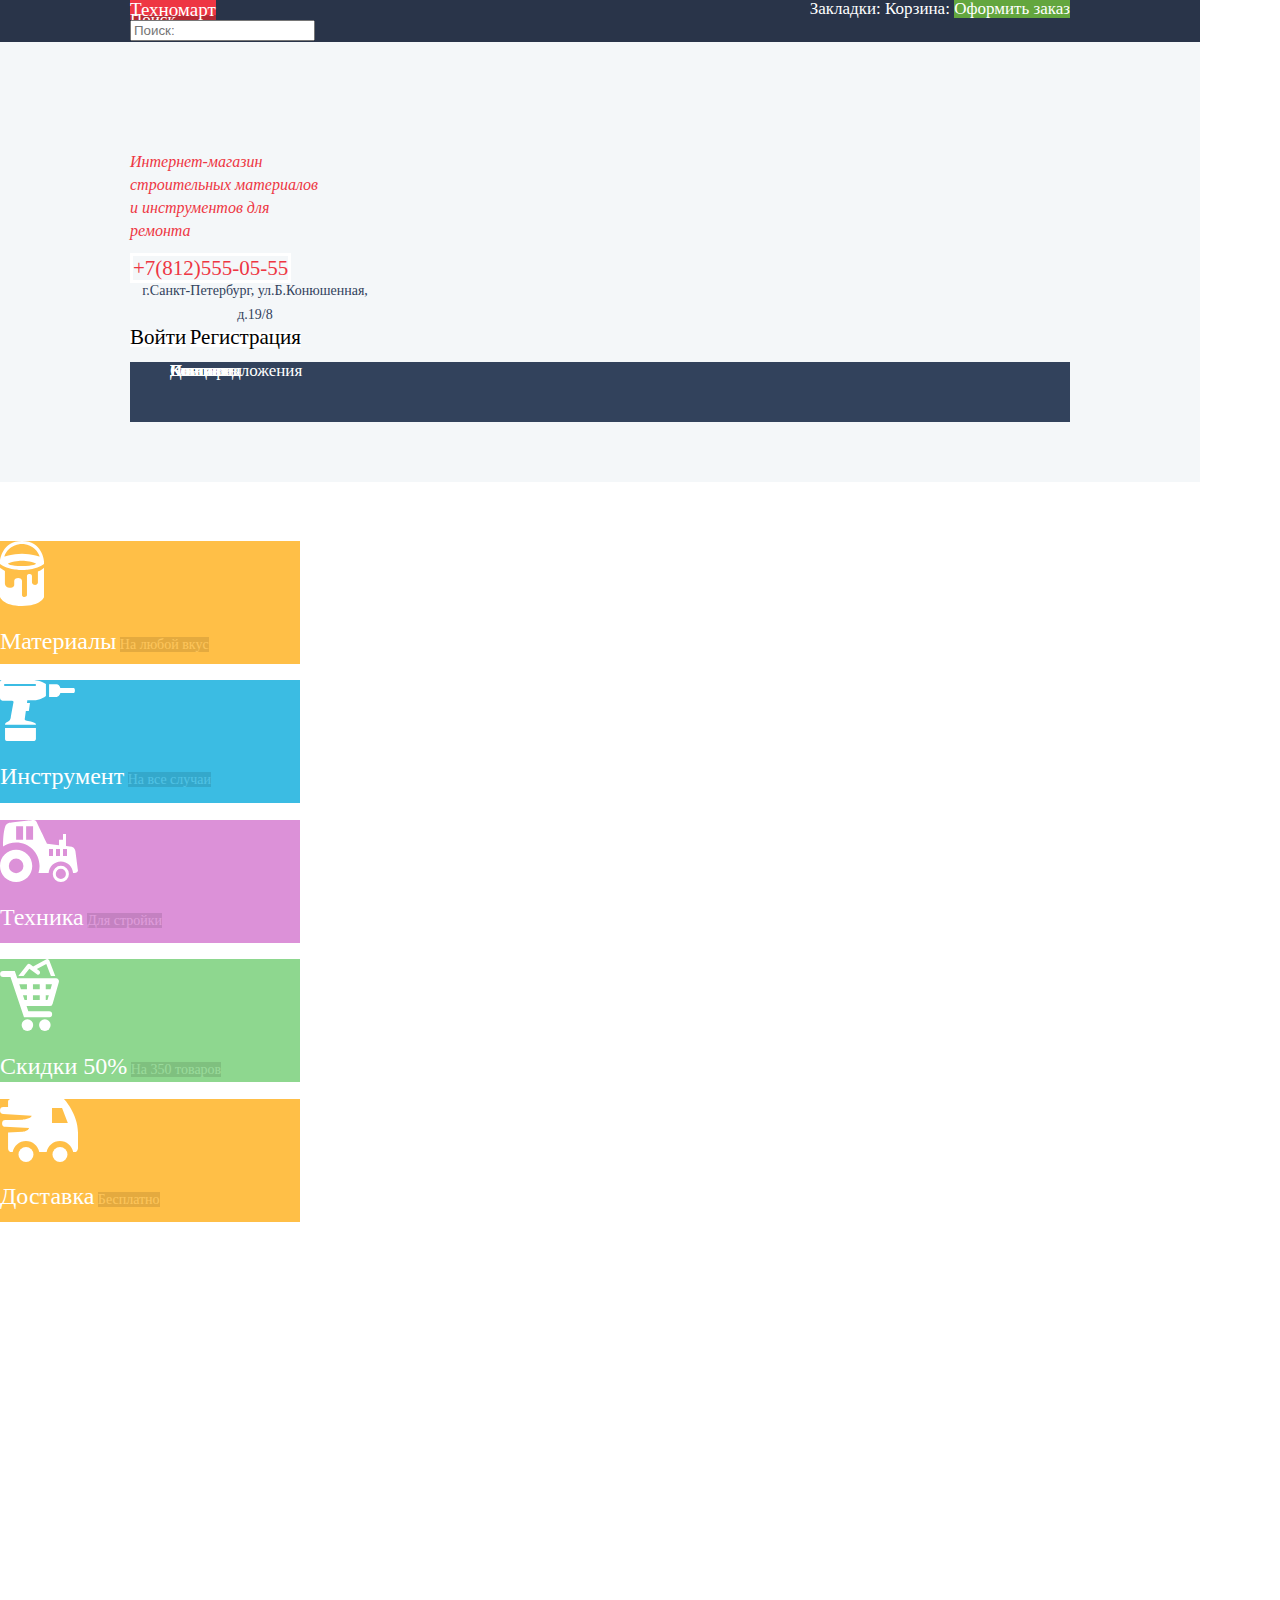
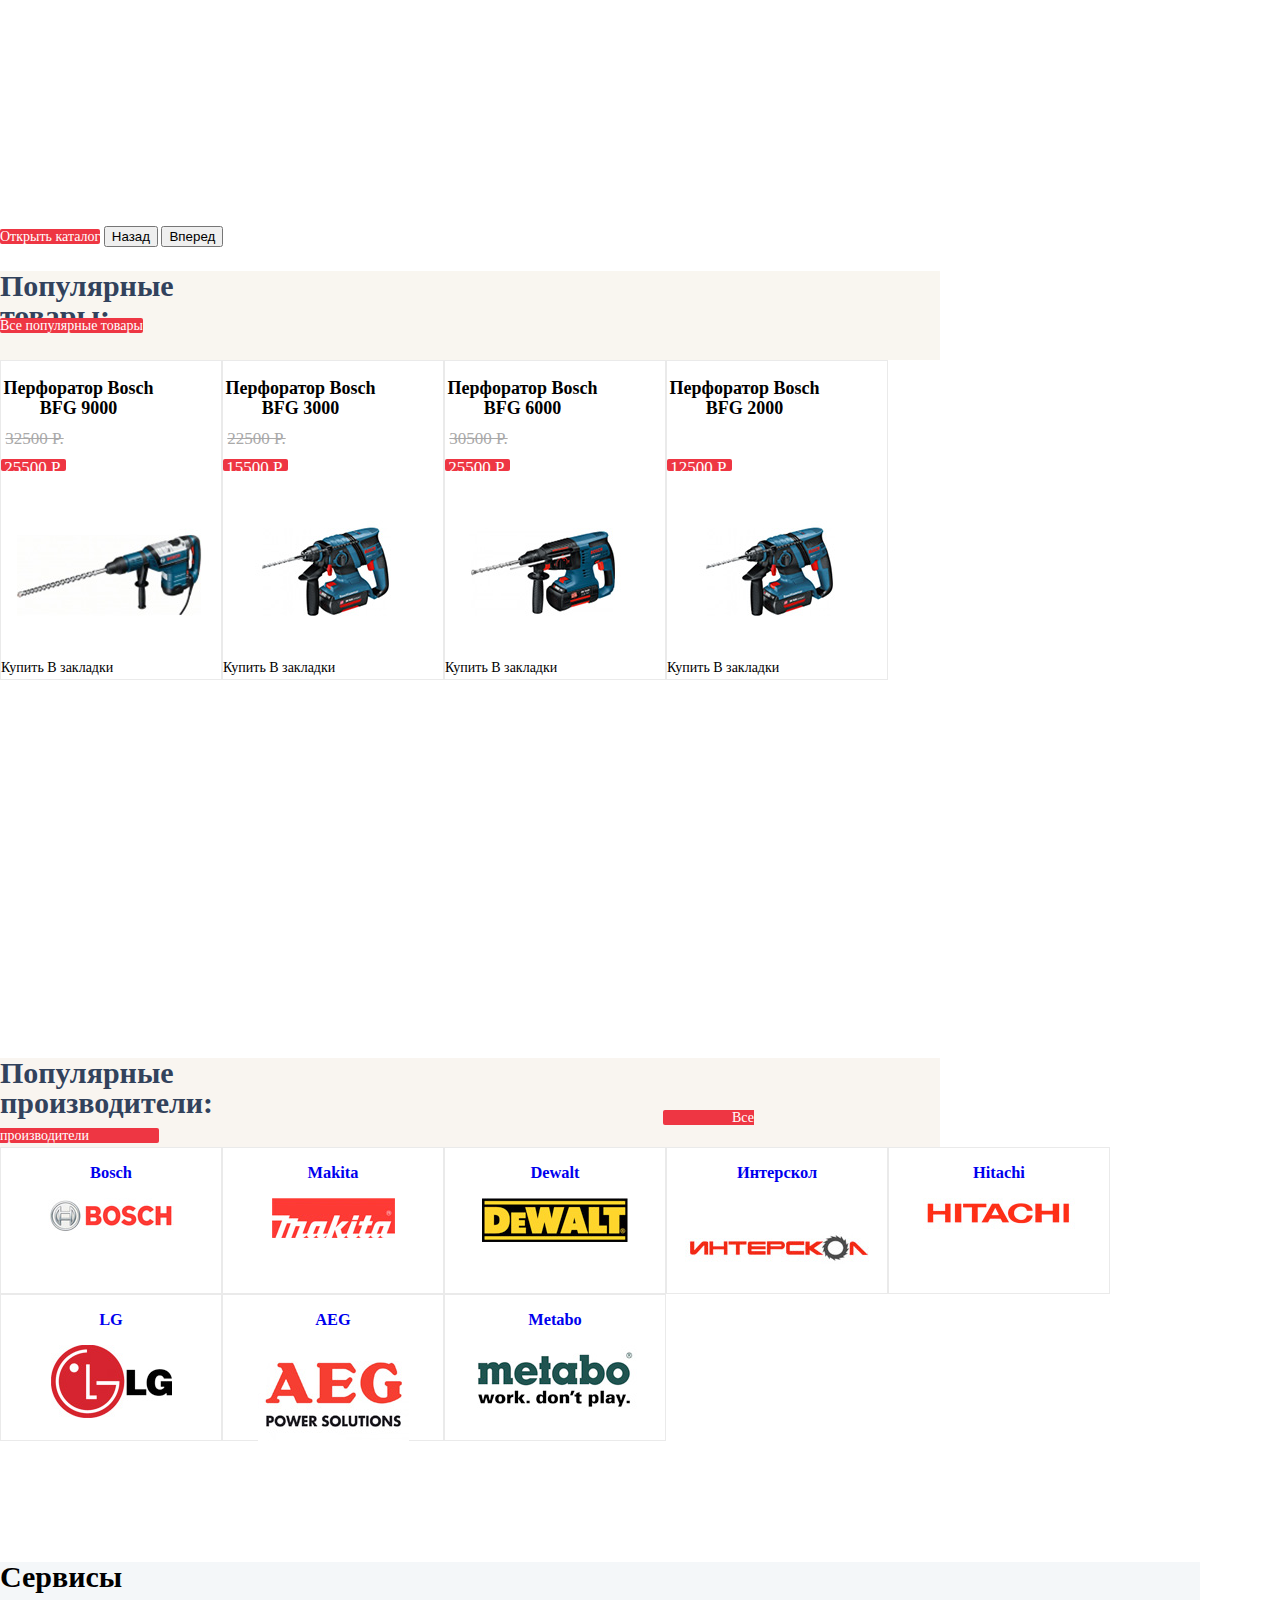
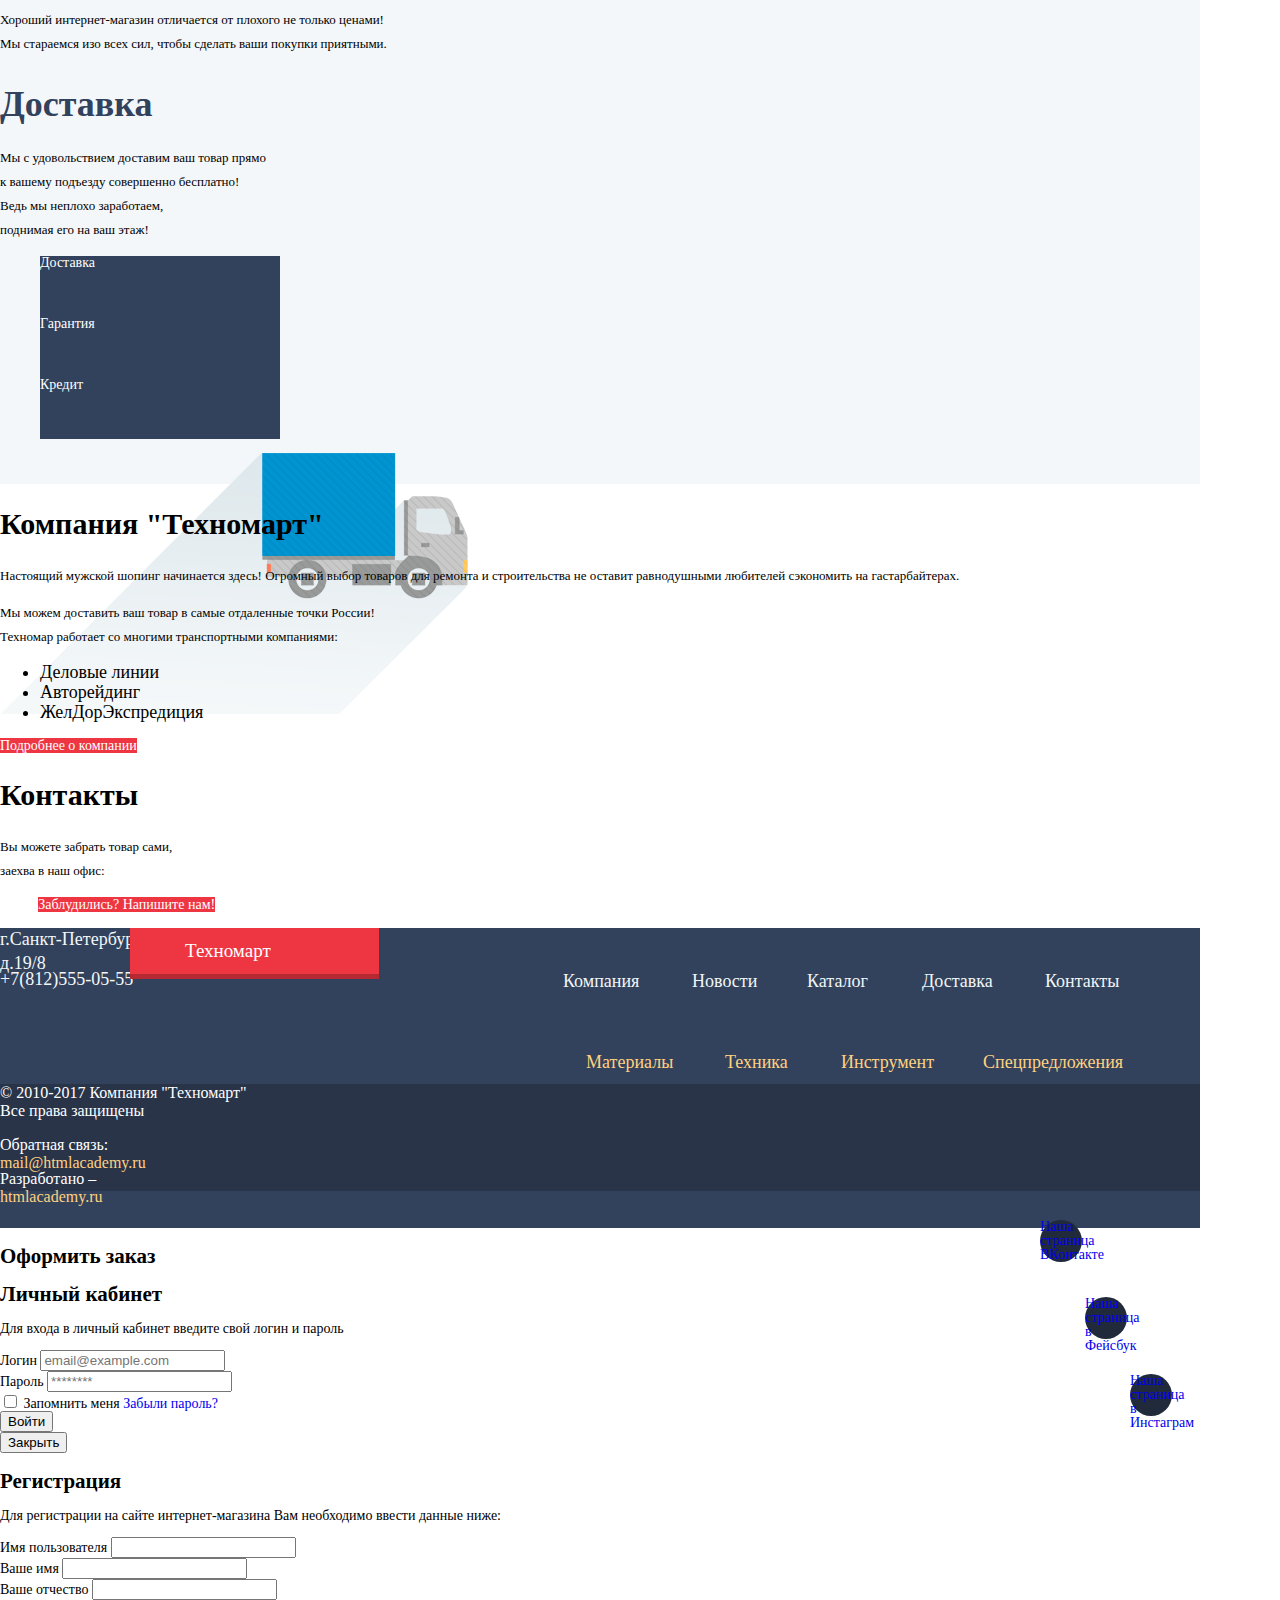
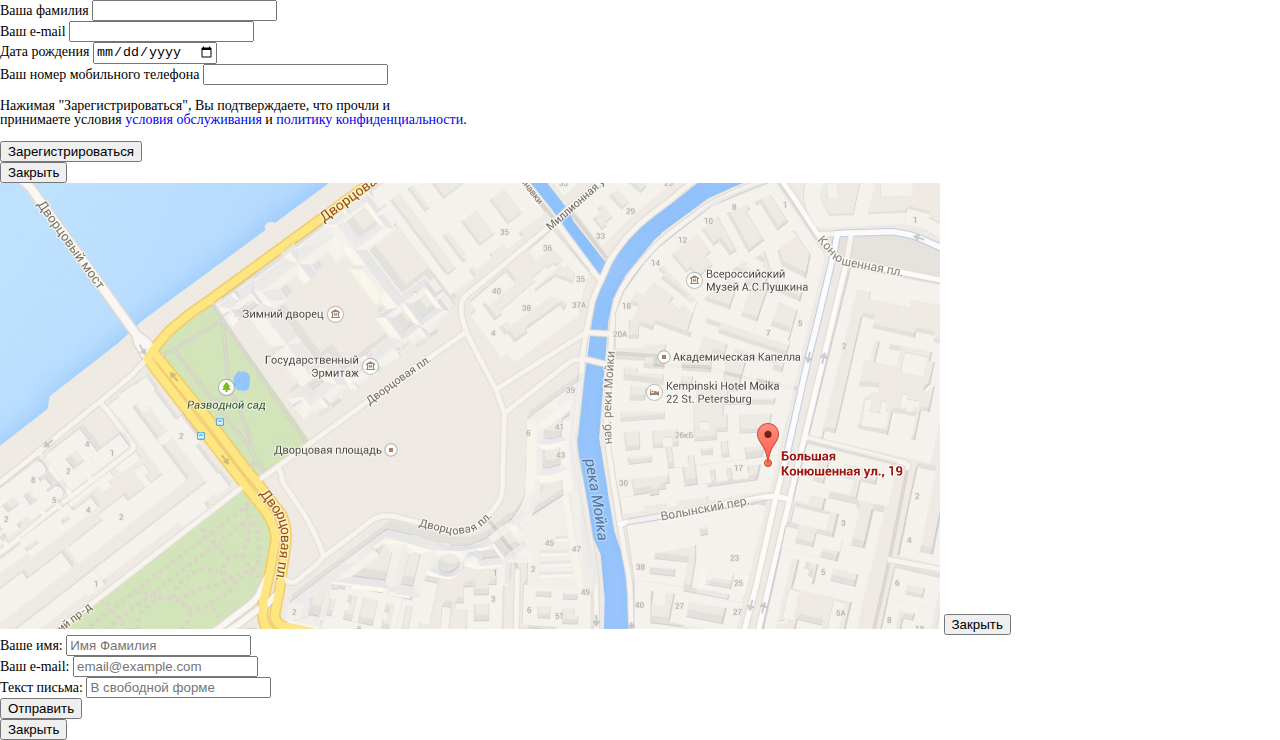
==== index.html @ 6209c3cf "CSS" ====
<!DOCTYPE html>
<html lang="ru">
    <head>
        <meta charset="utf-8">
        <meta name="keywords" content="строительство, ремонт, строительные материалы, инструменты для ремонта, техника для строительства">
        <meta name="description" content="Интернет-магазин строительных материалов и инструментов для ремонта">
        <title>Интернет-магазин строительных материалов и инструментов для ремонта "Техномарт"</title>
        <link href="https://fonts.googleapis.com/css?family=Cuprum:400,700|PT+Sans:400,700&display=swap&subset=cyrillic" rel="stylesheet">
        <link rel="stylesheet" href="css/normalize.css">
        <link rel="stylesheet" href="css/style.css">
    </head>

    <body>
        <header class="top-background">
            <h1 class='visually-hidden'>
                Главная страница интернет-магазина "Техномарт"
            </h1>
            <div class="top-bar">
                <div class="container">
                    <div>
                        <a href="/" class="logo-back logo">Техномарт</a>
                        <form action="https://echo.htmlacademy.ru" method="post" class="search">
                            <label for="search">
                                Поиск
                            </label>    
                            <input type="search" name="search" id="search" placeholder="Поиск:">
                        </form>
                    </div>
                    <div class="shopping-menu">
                        <a href="bookmarks.html">
                            Закладки:
                        </a>
                        <a href="recycle_bin.html">
                            Корзина:
                        </a>
                        <a href="checkout.html" class="make-order">
                            Оформить заказ
                        </a>
                    </div>
                </div>
            </div>
            <div class="top-menu">
                <div class="container">
                    <div>
                        <p class="full-name">
                            Интернет-магазин <br>
                            строительных материалов <br>
                            и инструментов для ремонта
                        </p>
                        <a href="tel:78125550555" class="phone-back phone">+7(812)555-05-55</a>
                        <address class="adress-header">
                            г.Санкт-Петербург, ул.Б.Конюшенная, д.19/8
                        </address>
                        <a href="entry.html" class="entry-back"><span>Войти</span></a>
                        <a href="registration.html" class="register-back"><span>Регистрация</span></a>
                    </div>
                    <nav class="main-navigation">
                        <ul>
                            <li>
                                <a href="/" class="index-header">Главная</a>
                            </li>
                            <li>
                                <a href="company.html" class="company-header">Компания</a>
                            </li>
                            <li>
                                <a href="catalog.html" class="catalog-header">Каталог</a>
                            </li>
                            <li>
                                <a href="news.html" class="news-header">Новости</a>
                            </li>
                            <li>
                                <a href="special_offers.html" class="special-offers-header">Спецпредложения</a>
                            </li>
                            <li>
                                <a href="delivery.html" class="delivery-header">Доставка</a>
                            </li>
                            <li>
                                <a href="contacts.html" class="contacts-header">Контакты</a>
                            </li>
                        </ul>
                    </nav>
                </div>
            </div>
        </header>

        <main>
            <section>
                <h2 class='visually-hidden'>
                    Меню основной страницы
                </h2>
                <article class="article-size yellow">
                    <h3>
                        <a href="materials.html">
                            <img src="img/icon-1.svg" width="44" height="65" alt="Иконка материалы"> 
                        </a>
                    </h3>
                    <span class="article-basis">Материалы</span>
                    <span class="article-additional">На любой вкус</span>        
                </article>
                <article class="article-size blue">
                    <h3>
                        <a href="tools.html">
                            <img src="img/icon-2.svg" width="75" height="61" alt="Иконка Инструменты">    
                        </a>
                    </h3>
                    <span class="article-basis">Инструмент</span>
                    <span class="article-additional">На все случаи</span>
                </article>
                <article class="article-size pink">
                    <h3>
                        <a href="equipment.html">
                            <img src="img/icon-3.svg" width="78" height="62" alt="Иконка Техника">
                        </a>
                    </h3>
                    <span class="article-basis">Техника</span>
                    <span class="article-additional">Для стройки</span>
                </article>
                <article class="article-size green">
                    <h3>
                        <a href="discounts.html">
                            <img src="img/icon-4.svg" width="59" height="72" alt="Иконка Скидки"> 
                        </a>
                    </h3>
                    <span class="article-basis">Скидки 50%</span>
                    <span class="article-additional">На 350 товаров</span>
                </article> 
                <article class="article-size yellow">
                    <h3>
                        <a href="delivery.html">
                            <img src="img/icon-5.svg" width="78" height="63" alt="Иконка Доставка">
                        </a>
                    </h3>
                    <span class="article-basis">Доставка</span>
                    <span class="article-additional">Бесплатно</span>
                </article>
                <article class="wrapper">
                    <div class="wrapper-drill">
                        <!-- <h3>
                            <a href="catalog.html">
                                <img src="img/slider-image.jpg" width="620" height="266" alt="Изображение дрели">
                            </a>
                        </h3> -->
                        <h3>Дрели</h3>
                        <span>Соседям на радость!</span>
                    </div>
                    <div class="wrapper-puncher">
                        <!-- <h3>
                            <a href="catalog.html">
                                <img src="img/slide-image.jpg" width="620" height="266" alt="Изображение перфоратора">
                            </a>
                        </h3> -->
                        <h3>Перфораторы</h3>
                        <span>Настоящие мужские игрушки</span>
                    </div>
                    <a href="catalog.html" class="open-catalog"><span>Открыть каталог</span></a>
                    <button type="button">Назад</button>
                    <button type="button">Вперед</button>
                </article>   
            </section>

            <section class="popular-goods">
                <div class="popupal-goods-menu">
                    <h2>
                        Популярные товары:
                    </h2>
                    <a href="popular_goods.html" class="popular-button"><span>Все популярные товары</span></a>
                </div>
                <div>
                    <article class="items">
                        <h3>
                            <a href="catalog-items.html">
                                <span>Перфоратор Bosch</span>
                                <span>BFG 9000</span>
                            </a>
                        </h3>
                        <p class="price-old">
                            32500 Р.
                        </p>
                        <p class="price-new-button price-new">
                            25500 P.
                        </p>
                        <div>
                            <img src="img/item-4.jpg" width="218" height="170" alt="Перфоратор Bosch BFG 9000">
                            <a href="buy.html">Купить</a>
                            <a href="#">В закладки</a>
                        </div>
                    </article>
                    <article class="items">
                        <h3>
                            <a href="catalog-items.html">
                                <span>Перфоратор Bosch</span>
                                <span>BFG 3000</span>
                            </a>
                        </h3>
                        <p class="price-old">
                            22500 Р.
                        </p>
                        <p class="price-new-button price-new">
                            15500 Р.
                        </p>
                        <div>
                            <img src="img/item-1.jpg" width="218" height="170" alt="Перфоратор Bosch BFG 3000">
                            <a href="buy.html">Купить</a>
                            <a href="#">В закладки</a>
                        </div>
                    </article>
                    <article class="items">
                        <h3>
                            <a href="catalog-items.html">
                                <span>Перфоратор Bosch</span>
                                <span>BFG 6000</span>
                            </a>
                        </h3>
                        <p class="price-old">
                            30500 Р.
                        </p>
                        <p class="price-new-button price-new">
                            25500 P.
                        </p>
                        <div>
                            <img src="img/item-2.jpg" width="218" height="170" alt="Перфоратор Bosch BFG 6000">
                            <a href="buy.html">Купить</a>
                            <a href="#">В закладки</a>
                        </div>
                    </article>
                    <article class="items">
                        <h3>
                            <a href="catalog-items.html">
                                <span>Перфоратор Bosch</span>
                                <span>BFG 2000</span>
                            </a>
                        </h3>
                        <p class="price-old">
                            <!-- Старая цена -->
                        </p>
                        <p class="price-new-button price-new">
                            12500 Р.
                        </p>
                        <div>
                            <img src="img/item-3.jpg" width="218" height="170" alt="Перфоратор Bosch BFG 2000">
                            <a href="buy.html">Купить</a>
                            <a href="#">В закладки</a>
                        </div>
                    </article>       
                </div>
            </section>

            <section>
                <div class="popular-suppliers">
                    <h2>
                        Популярные производители:
                    </h2>
                    <a href="suppliers.html"><span>Все производители</span></a>
                </div>
                <div>
                    <article class='brand-background'>
                        <a href="#">
                            <h3>Bosch</h3>
                            <img class='center' src="img/bosch.jpg" width="126" height="37" alt="Логотип Bosch">
                        </a>
                    </article>
                    <article class='brand-background'>
                        <a href="#">
                            <h3>Makita</h3>
                            <img class='center' src="img/makita.jpg" width="123" height="40" alt="Логотип Makita">
                        </a>
                    </article>
                    <article class='brand-background'>
                        <a href="#">
                            <h3>Dewalt</h3>
                            <img class='center' src="img/de-walt.jpg" width="146" height="44" alt="Логотип Dewalt">
                        </a>
                    </article>
                    <article class='brand-background'>
                        <a href="#">
                            <h3>Интерскол</h3>
                            <img class='center' src="img/invalid-name.jpg" width="200" height="88" alt="Логотип Интерскол">
                        </a>
                    </article>
                    <article class='brand-background'>
                        <a href="#">
                            <h3>Hitachi</h3>
                            <img class='center' src="img/hitachi.jpg" width="169" height="31" alt="Логотип Hitachi">
                        </a>
                    </article>
                    <article class='brand-background'>
                        <a href="#">
                            <h3>LG</h3>
                            <img class='center' src="img/lg.jpg" width="121" height="73" alt="Логотип LG">
                        </a>
                    </article>
                    <article class='brand-background'>
                        <a href="#">
                            <h3>AEG</h3>
                            <img class='center' src="img/aeg.jpg" width="151" height="96" alt="Логотип AEG">
                        </a>    
                    </article>
                    <article class='brand-background'>
                        <a href="#">
                            <h3>Metabo</h3>
                            <img class='center' src="img/metabo.jpg" width="204" height="69" alt="Логотип Metabo">
                        </a>
                    </article>
                </div>
            </section>

            <section class="section-back">
                <div>
                    <h2 class="service">
                        Сервисы
                    </h2>
                    <p>
                        Хороший интернет-магазин отличается от плохого не только ценами! <br>
                        Мы стараемся изо всех сил, чтобы сделать ваши покупки приятными.
                    </p>    
                </div>
                <div>
                    <h2 class="delivery">
                        Доставка
                    </h2>
                    <p>
                        Мы с удовольствием доставим ваш товар прямо <br>
                        к вашему подъезду совершенно бесплатно! <br>
                        Ведь мы неплохо заработаем, <br>
                        поднимая его на ваш этаж!
                    </p>
                    <ul>
                        <li>
                            <a href="delivery.html">
                                Доставка
                            </a>
                        </li>
                        <li>
                            <a href="guarante.html">
                                Гарантия
                            </a>
                        </li>
                        <li>
                            <a href="credit.html">
                                Кредит
                            </a>
                        </li>
                    </ul>
                    <img src="img/delivery.png" width="468" height="261" alt="Изображение автомобиля для доставки">
                </div>
            </section>

            <section class="about-company">
                <div>
                    <h2>
                        Компания "Техномарт"
                    </h2>
                    <p>
                        Настоящий мужской шопинг начинается здесь! Огромный выбор товаров для ремонта и строительства не оставит равнодушными любителей сэкономить на гастарбайтерах. 
                    </p>
                    <p>
                        Мы можем доставить ваш товар в самые отдаленные точки России! <br>
                        Техномар работает со многими транспортными компаниями:
                    </p>
                    <ul>
                        <li>
                            Деловые линии
                        </li>
                        <li>
                            Авторейдинг
                        </li>
                        <li>
                            ЖелДорЭкспредиция
                        </li>
                    </ul>
                    <!-- Нужно ли для списка выше делать ссылки на транспортные компании? -->
                    <a href="company.html" class="company-button button-company-width">Подробнее о компании</a>
                </div>
                <div>
                    <h2>
                        Контакты
                    </h2>
                    <p>
                        Вы можете забрать товар сами, <br>
                        заехва в наш офис:
                    </p>
                    <a href="map.html">Карта</a>
                    <a href="ask_us.html" class="company-button button-ask-width">Заблудились? Напишите нам!</a>
                </div>
            </section>
        </main>

        <footer>
            <div>
                <div>
                    <a href="/" class="logo-footer logo">Техномарт</a>
                    <nav class="footer-navigation">
                        <ul>
                            <li>
                                <a href="company.html" class="company-footer">Компания</a>
                            </li>
                            <li>
                                <a href="news.html" class="news-footer">Новости</a>
                            </li>
                            <li>
                                <a href="catalog.html" class="catalog-footer">Каталог</a>
                            </li>
                            <li>
                                <a href="delivery.html" class="delivery-footer">Доставка</a>
                            </li>
                            <li>
                                <a href="contacts.html" class="contacts-footer">Контакты</a>
                            </li>
                        </ul>
                    </nav>
                </div>
                <div>
                    <address class="info">
                        г.Санкт-Петербург, ул.Б.Конюшенная, д.19/8
                    </address>
                    <a href="tel:78125550555" class="info">+7(812)555-05-55</a>
                    <nav class="additional-navigation">
                        <ul>
                            <li>
                                <a href="materials.html" class="material-footer">Материалы</a>
                            </li>
                            <li>
                                <a href="equipment.html" class="equipment-footer">Техника</a>
                            </li>
                            <li>
                                <a href="tools.html" class="tools-footer">Инструмент</a>
                            </li>
                            <li>
                                <a href="special_offers.html" class="special-offers-footer">Спецпредложения</a>
                            </li>
                        </ul>
                    </nav>
                </div>
            </div>
            <div class="footer-contacts-back">
                <p>
                    &#169; 2010-2017 Компания "Техномарт" <br>
                    Все права защищены
                </p>
                <ul>
                    <li class="vk">
                        <a href="#">
                            <span>
                                Наша страница ВКонтакте
                            </span>
                            <img src="img/vk-icon.svg" width="26" height="16" alt="Страница ВКонтакте">
                        </a>
                    </li>
                    <li class="facebook">
                        <a href="#">
                            <span>
                                Наша страница в Фейсбук
                            </span>
                            <img src="img/fb-icon.svg" width="12" height="22" alt="Страница в Фейсбук">
                        </a>
                    </li>
                    <li class="instagram">
                        <a href="#">
                            <span>
                                Наша страница в Инстаграм
                            </span>
                            <img src="img/insta-icon.svg" width="21" height="21" alt="Страница в Инстаграм">
                        </a>
                    </li>
                </ul>
                <p>
                    Обратная связь: <br>
                    <a href="mailto:mail@htmlacademy.ru" class="mail">mail@htmlacademy.ru</a>
                </p>
                <p>
                    Разработано &#8211; <br>
                    <a href="https://htmlacademy.ru/intensive/htmlcss" class="website">htmlacademy.ru</a> 
                </p>
            </div>
        </footer>

        <div>
            <h2>
                Оформить заказ
            </h2>
            <form action="https://echo.htmlacademy.ru" method="post">

            </form>
        </div>
        <!-- Окно для "Оформить заказ" -->

        <div>
            <h2>
                Личный кабинет    
            </h2>
            <p>
                Для входа в личный кабинет введите свой логин и пароль    
            </p>
            <form action="https://echo.htmlacademy.ru" method="post">
                <div>
                    <label for="user-login">
                        Логин
                    </label>
                    <input type="text" name="login" id="user-login" placeholder="email@example.com">
                </div>
                <div>
                    <label for="user-password">
                        Пароль
                    </label>
                    <input type="password" name="password" id="user-password" placeholder="********">
                </div>
                <div>
                    <label>
                        <input type="checkbox" name="remember">
                        Запомнить меня
                    </label>
                    <a href="#">
                        Забыли пароль?
                    </a>
                </div>
                <button type="submit">
                    Войти
                </button>
            </form>
            <button type="button">
                Закрыть
            </button>
        </div>
        <!-- Окно для "Войти" -->
        
        <div>
            <h2>
                Регистрация
            </h2>
            <p>
                Для регистрации на сайте интернет-магазина Вам необходимо ввести данные ниже:
            </p>
            <form action="https://echo.htmlacademy.ru" method="post">
                <div>
                    <label for="login">
                        Имя пользователя
                    </label>
                    <input type="text" name="login" id="login" required>
                </div>
                <div>
                    <label for="user-name">
                        Ваше имя
                    </label>
                    <input type="text" name="name" id="user-name" required>
                </div>
                <div>
                    <label for="user-patronymic">
                        Ваше отчество
                    </label>
                    <input type="text" name="patronymic" id="user-patronymic" required>
                </div>    
                <div>
                    <label for="user-surname">
                        Ваша фамилия
                    </label>
                    <input type="text" name="surname" id="user-surname" required>
                </div>
                <div>
                    <label for="user-email">
                        Ваш e-mail
                    </label>
                    <input type="email" name="email" id="user-email" required>
                </div>
                <div>
                    <label for="user-date">
                        Дата рождения
                    </label>
                    <input type="date" name="date" id="user-date">
                </div>
                <div>
                    <label for="user-tel">
                        Ваш номер мобильного телефона
                    </label>
                    <input type="tel" name="tel" id="user-tel">
                </div>
                <p>
                    Нажимая "Зарегистрироваться", Вы подтверждаете, что прочли и <br>
                    принимаете условия <a href="#">условия обслуживания</a> и <a href="#">политику конфиденциальности</a>.
                </p>
                <button type="submit">
                    Зарегистрироваться
                </button>
            </form>
            <button type="button">
                Закрыть
            </button>
        </div>
        <!-- Окно для "Регистрация" -->

        <div>
            <h2 class="visually-hidden">
                Заблудились?
            </h2>
            <div>
                <img src="img/map.jpg" width="940" height="446" alt="Офис компании по адресу г.Санкт-Петербург, ул.Б.Конюшенная, д.19/8">        
                <button type="button">
                    Закрыть
                </button>
            </div>
            <div>
                <form action="https://echo.htmlacademy.ru" method="post">
                    <div>
                        <label for="name">
                        Ваше имя:
                        </label>
                        <input type="text" name="name" id="name" placeholder="Имя Фамилия">
                    </div>
                    <div>
                        <label for="mail">
                        Ваш e-mail:
                        </label>
                        <input type="text" name="mail" id="mail" placeholder="email@example.com">
                    </div>
                    <div>
                        <label for="text">
                        Текст письма:
                        </label>
                        <input type="text" name="text" id="text" placeholder="В свободной форме">
                    </div>
                    <button type="submit">
                        Отправить
                    </button>    
                </form>
                <button type="button">Закрыть</button>
            </div>    
        </div>
        <!-- Окно, которое открывается после перехода по "Заблудились? Напишите нам!"  -->
    </body>
</html>
---- css/style.css ----
body {
    margin: 0;
    padding: 0;

    font-family: 'Cuprum', 'PT Sans' sans-serif;
    font-size: 14px;
    line-height: 1;
    font-weight: normal;
    color: #000000;

    background-color: #ffffff;
    width: 100%;
}

.visually-hidden {
    position: absolute;
    width: 1px;
    height: 1px;
    margin: -1px;
    border: 0;
    padding: 0;
    clip: rect(0 0 0 0);
    overflow: hidden;
}

.container {
    width: 940px;
    margin: 0 auto;
}

.top-bar {
    display: flex;
    flex-direction: column;
    min-height: 42px;
    margin-bottom: 46px;
    background-color: #293449;
}

.top-bar .container {
    display: flex;
    text-align: center;
    justify-content: space-between;
}

.top-menu {
    min-height: 278px;
    padding-top: 46px;
    padding-bottom: 60px; 
    background-color: #f4f7f9;
}

a {
    text-decoration: none;
}

.top-background {
    width: 1200px;
    min-height: 320px;
    margin-bottom: 59px;
    background-color: #f4f7f9; 
}

.logo-back {
    width: 220px;
    min-height: 47px;
    background-color: #ee3643;
    box-shadow: inset 0px -5px 0 0 rgba(0, 0, 0, 0.24);
}

.logo {
    width: 109px;
    min-height: 19px;
    object-fit: contain;
    color: #ffffff;
    font-size: 19px;
    font-weight: normal;
    font-style: normal;
    font-stretch: normal;
}

.search {
    width: 41px;
    min-height: 12px;
    color: #ffffff;
    font-size: 17px;
    font-weight: 400px;
    font-style: normal;
    font-stretch: normal;
    line-height: 1.06px;
    letter-spacing: normal;
    text-align: left;
}

.shopping-menu {
    min-height: 42px;
}

.shopping-menu a {
    font-size: 17px;
    font-weight: 400px;
    font-style: normal;
    font-stretch: normal;
    line-height: 1.06;
    letter-spacing: normal;
    text-align: left;
    color: #ffffff;
}

.shopping-menu .make-order {
    width: 150px;
    min-height: 42px;
    background-color: #63a63e;
    color: #ffffff;
    font-size: 17px;
    font-weight: 400px;
    font-style: normal;
    font-stretch: normal;
    line-height: 1.06;
    letter-spacing: normal;
    text-align: center;
}

.full-name {
    width: 196px;
    min-height: 60px;
    font-size: 16px;
    font-weight: 400px;
    font-style: italic;
    font-stretch: normal;
    line-height: 1.44;
    letter-spacing: normal;
    text-align: left;
    color: #ee3643;
}

.phone-back {
    width: 270px;
    min-height: 45px;
    border: 3px solid #ffffff;
}

.phone {
    width: 144px;
    min-height: 21px;
    font-size: 21px;
    font-weight: 400px;
    font-style: normal;
    font-stretch: normal;
    line-height: 1;
    letter-spacing: normal;
    color: #ee3643;
    text-align: left;
}

.adress-header {
    width: 250px;
    min-height: 13px;
    font-size: 14px;
    font-weight: 400px;
    font-style: normal;
    font-stretch: normal;
    line-height: 1.71;
    letter-spacing: normal;
    text-align: center;
    color: #32425c;
}

.entry-back {
    width: 121px;
    min-height: 45px;
    background-color: #ffffff;
}

.entry-back span {
    width: 46px;
    min-height: 16px;
    font-size: 21px;
    font-weight: 400px;
    font-style: normal;
    font-stretch: normal;
    line-height: 1;
    letter-spacing: normal;
    text-align: left;
    color: #000000;
}

.register-back {
    width: 150px;
    min-height: 45px;
    background-color: #ffffff;
}

.register-back span {
    width: 100px;
    min-height: 20px;
    font-size: 21px;
    font-weight: 400px;
    font-style: normal;
    font-stretch: normal;
    line-height: 1;
    letter-spacing: normal;
    text-align: left;
    color: #000000;
}

.main-navigation {
    width: 940px;
    height: 60px;
    background-color: #32425c;
    box-shadow: inset 0px -5px 0 0 var(--dark);
}

.main-navigation a {
    font-size: 17px;
    font-weight: 400px;
    font-style: normal;
    font-stretch: normal;
    line-height: 1;
    letter-spacing: normal;
    position: absolute;
    text-align: left;
    color: #ffffff;
}

.main-navigation li {
    list-style-type: none;
}

.index-header {
    width: 52px;
    height: 12px;
}

.company-header {
    width: 65px;
    height: 12px;
}

.catalog-header {
    width: 52px;
    height: 12px;
}

.news-header {
    width: 52px;
    height: 12px;
}

.special-offers-header {
    width: 121px;
    height: 15px;
}

.delivery-header {
    width: 60px;
    height: 15px;
}

.contacts-header {
    width: 61px;
    height: 12px; 
}

.article-size {
    width: 300px;
    height: 123px;
}

.article-size a:link {
    color: #ffffff;
}

.yellow {
    background-color: #ffbf47;    
}

.blue {
    background-color: #3bbce3;
}

.pink {
    background-color: #dc91d8;
}

.green {
    background-color: #8ed78f;
}

.article-basis {
    font-size: 24px;
    font-weight: 700px;
    font-style: normal;
    font-stretch: normal;
    line-height: 1.25;
    letter-spacing: normal;
    text-align: left;
    color: #ffffff;
}

.article-additional {
    width: 135px;
    height: 38px;
    opacity: 0.1;
    background-color: #000000;
    font-size: 14px;
    font-weight: 400px;
    font-style: normal;
    font-stretch: normal;
    line-height: 1.29;
    letter-spacing: normal;
    text-align: center;
    color: #ffffff;
}

.wrapper div { 
    width: 620px;
    height: 266px;
    object-fit: contain;
}

.wrapper h3 {
    font-size: 36px;
    font-weight: 700px;
    font-style: normal;
    font-stretch: normal;
    line-height: 1;
    letter-spacing: normal;
    text-align: left;
    color: #ffffff;
}

.wrapper span {
    font-size: 18px;
    font-weight: 400px;
    font-style: normal;
    font-stretch: normal;
    line-height: 1.33;
    letter-spacing: normal;
    text-align: left;
    color: #ffffff;    
}

.wrapper-drill {
    background-image: url("img/slider-image.jpg") no-repeat;
}

.wrapper-puncher{
    background-image: url("img/slide-image.jpg") no-repeat;
}

.open-catalog {
    width: 195px;
    height: 38px;
    background-color: #ee3643;
    border: none;
    font: inherit;
    text-align: center;
    vertical-align: middle;
    border-radius: 2px;
}

.open-catalog span {
    width: 101px;
    height: 10px;
    font-size: 14px;
    font-weight: 400px;
    font-style: normal;
    font-stretch: normal;
    line-height: 1.29;
    letter-spacing: normal;
    color: #ffffff;
}

.popular-goods {
    width: 940px;
    height: 428px;
} 

.popupal-goods-menu {
    width: 940px;
    height: 89px;
    background-color: #f9f6f0; 
}

.popupal-goods-menu h2 {
    width: 260px;
    height: 21px;
    font-size: 30px;
    font-weight: 400px;
    font-style: normal;
    font-stretch: normal;
    line-height: 1;
    letter-spacing: normal;
    text-align: left;
    color: #32425c;
}

.popular-button {
    width: 253px;
    height: 38px;
    background-color: #ee3643;
    border-radius: 2px;
}

.popular-button span {
    width: 143px;
    height: 10px;
    font-size: 14px;
    font-weight: 400px;
    font-style: normal;
    font-stretch: normal;
    line-height: 1.29;
    letter-spacing: normal;
    text-align: center;
    color: #ffffff;
}

.popular-goods .items {
    width: 220px;
    height: 318px;
    border: solid 1px #eaeaea;
    background-color: #ffffff;
    float: left;
}

.items h3 {
    width: 155px;
    height: 33px;
    font-family: 'PT Sans' sans-serif;
    font-size: 18px;
    font-weight: 700px;
    font-style: normal;
    font-stretch: normal;
    line-height: 1.11;
    letter-spacing: normal;
    text-align: center;
    color: #000000; 
}

.items a:link {
    color: #000000;     
}

.price-old {
    width: 67px;
    height: 12px;
    font-family: 'PT Sans' sans-serif;
    font-size: 17px;
    font-weight: 700px;
    font-style: normal;
    font-stretch: normal;
    line-height: 1.06;
    text-decoration: line-through;
    letter-spacing: normal;
    text-align: center;
    color: #a9a9a9;  
}

.price-new-button {
    width: 141px;
    height: 38px;
    object-fit: contain;
    background-color: #ee3643;
    border-radius: 2px;
}

.price-new {
    width: 65px;
    height: 12px;
    font-family: 'PT Sans' sans-serif;
    font-size: 17px;
    font-weight: 700px;
    font-style: normal;
    font-stretch: normal;
    line-height: 1.06;
    letter-spacing: normal;
    text-align: center;
    color: #ffffff;
}

.popular-suppliers {
    width: 940px;
    height: 89px;
    background-color: #f9f5f0;
    margin: 359px 0px 0px 0px;
}

.popular-suppliers h2 {
    width: 364px;
    height: 26px;
    font-size: 30px;
    font-weight: 400px;
    font-style: normal;
    font-stretch: normal;
    line-height: 1;
    letter-spacing: normal;
    text-align: left;
    color: #32425c;
}

.popular-suppliers a {
    width: 253px;
    height: 38px;
    background-color: #ee3643;
    margin: 25px 24px 26px 663px;
    border-radius: 2px;
}

.popular-suppliers span {
    width: 114px;
    height: 12px;
    font-size: 14px;
    font-weight: 400px;
    font-style: normal;
    font-stretch: normal;
    line-height: 1.29;
    letter-spacing: normal;
    text-align: center;
    color: #ffffff;
    margin: 13px 70px 13px 69px;    
}

.brand-background {
    width: 220px;
    height: 145px;
    border: solid 1px #eaeaea;
    background-color: #ffffff;
    float: left;
}

.brand-background a {
    text-align: center;
}

.brand-background .center {
    display: block;
    margin: 0 auto;
}

.section-back {
    width: 1200px;
    height: 522px;
    background-color: #f4f7f9;
    margin: 415px 0px 0px 0px; 
}

.section-back p {
    font-family: 'PT Sans' sans-serif;
    font-size: 13px;
    font-weight: 400px;
    font-style: normal;
    font-stretch: normal;
    line-height: 1.85;
    letter-spacing: normal;
    text-align: left;
    color: #000000;    
}

.section-back .delivery {
    width: 142px;
    height: 30px;
    font-size: 36px;
    font-weight: 400px;
    font-style: normal;
    font-stretch: normal;
    line-height: 1;
    letter-spacing: normal;
    text-align: left;
    color: #32425c;    
}

.section-back .service {
    width: 104px;
    height: 21px;
    font-size: 30px;
    font-weight: 400px;
    font-style: normal;
    font-stretch: normal;
    line-height: 1;
    letter-spacing: normal;
    text-align: left;
    color: #000000; 
}

.section-back li {
    list-style-type: none;
    width: 240px;
    height: 61px;
    box-shadow: 0px 1px 0 0 var(--dark), inset 0px 1px 0 0 #405069;
    background-color: #32425c;
    color: #ffffff;
}

.section-back a:link {
    color: #ffffff;     
}

.section-back li:hover {
    box-shadow: 0px 1px 0 0 var(--dark), inset 0px 1px 0 0 #405069;
    background-color: #293449;
    color: #ffffff;    
}

.section-back li:active {
    box-shadow: 0px 1px 0 0 var(--dark), inset 0px 1px 0 0 #405069;
    background-color: #ffffff;   
    color: #32425c; 
}

.section-back a:link:hover {
    color: #ffffff;    
}

.section-back a:link:active {
    color: #32425c;    
}

.about-company h2 {
    font-size: 30px;
    font-weight: 400px;
    font-style: normal;
    font-stretch: normal;
    line-height: 1;
    letter-spacing: normal;
    text-align: left;
    color: #000000;
}

.about-company p {
    font-family: 'PT Sans' sans-serif;
    font-size: 13px;
    font-weight: 400px;
    font-style: normal;
    font-stretch: normal;
    line-height: 1.85;
    letter-spacing: normal;
    text-align: left;
    color: #000000;
}

.about-company li {
    font-size: 18px;
    font-weight: 400px;
    font-style: normal;
    font-stretch: normal;
    line-height: 1.11;
    letter-spacing: normal;
    text-align: left;
    color: #000000;    
}

.company-button {
    height: 38px;
    background-color: #ee3643;    
}

.about-company a {
    font-size: 14px;
    font-weight: 400px;
    font-style: normal;
    font-stretch: normal;
    line-height: 1.29;
    letter-spacing: normal;
    text-align: center;
    color: #ffffff;
}

.about-company a:link {
    color: #ffffff;
}

.about-company .button-company-width {
    width: 220px;    
}

.about-company .button-ask-width {
    width: 300px;    
}

footer {
    width: 1200px;
    height: 300px;
    background-color: #32425c;
}

.logo-footer {
    width: 220px;
    height: 68px;
    background-color: #ee3643;
    box-shadow: inset 0px -5px 0 0 rgba(0, 0, 0, 0.24);
    position: absolute;
    margin: 0px 850px 0px 130px;
    border: 0px solid #ee3643;
}

footer .logo {
    width: 138px;
    height: 23px;
    object-fit: contain;
    color: #ffffff;
    font-size: 19px;
    font-weight: 400px;
    font-style: normal;
    font-stretch: normal;
    padding: 13px 56px 15px 55px;
}

.footer-navigation a {
    font-size: 18px;
    font-weight: 400px;
    font-style: normal;
    font-stretch: normal;
    line-height: 1.33;
    letter-spacing: normal;
    position: absolute;
    text-align: left;
    color: #f1f5f7;
}

.footer-navigation li {
    list-style-type: none;
}

.company-footer {
    width: 69px;
    height: 13px;
    margin: 42px 608px 245px 523px;
}

.news-footer {
    width: 55px;
    height: 13px;
    margin: 42px 493px 245px 652px;    
}

.catalog-footer {
    width: 55px;
    height: 13px;
    margin: 42px 378px 245px 767px;    
}

.delivery-footer {
    width: 63px;
    height: 16px;
    margin: 42px 255px 242px 882px;
}

.contacts-footer {
    width: 65px;
    height: 13px;
    margin: 42px 130px 245px 1005px;    
}

footer .info {
    width: 322px;
    height: 40px;
    font-size: 18px;
    font-weight: 400px;
    font-style: normal;
    font-stretch: normal;
    line-height: 1.33;
    letter-spacing: normal;
    text-align: left;
    color: #f3f7f9;
}

.additional-navigation a {
    font-size: 18px;
    font-weight: 400px;
    font-style: normal;
    font-stretch: normal;
    line-height: 1.33;
    letter-spacing: normal;
    position: absolute;
    text-align: left;
    color: #ffd180;    
}

.additional-navigation li {
    list-style-type: none;    
}

.material-footer {
    width: 79px;
    height: 17px;
    margin: 45px 575px 183px 546px;    
}

.equipment-footer {
    width: 56px;
    height: 13px;
    margin: 45px 459px 187px 685px;    
}

.tools-footer {
    width: 82px;
    height: 17px;
    margin: 45px 317px 183px 801px;   
}

.special-offers-footer {
    width: 127px;
    height: 17px;
    margin: 45px 130px 183px 943px;    
}

.footer-contacts-back {
    width: 1200px;
    height: 107px;
    background-color: #293449;
    position: relative;
    top: 76px;
}

.footer-contacts-back p {
    font-size: 16px;
    font-weight: 400px;
    font-style: normal;
    font-stretch: normal;
    line-height: 1.13;
    letter-spacing: normal;
    text-align: left;
    color: #ffffff;    
}

.footer-contacts-back ul {
    padding: 35px 548px 30px 520px;
    position: absolute;
    text-align: left;
}

.footer-contacts-back li {
    list-style-type: none;  
}

.vk {
    width: 42px;
    height: 42px;
    border-radius: 50%;
    background-color: #212a3a;
    margin: 35px 638px 30px 520px;
}

.facebook {
    width: 42px;
    height: 42px;
    border-radius: 50%;
    background-color: #212a3a;
    margin: 35px 593px 30px 565px;    
}

.instagram {
    width: 42px;
    height: 42px;
    border-radius: 50%;
    background-color: #212a3a;
    margin: 35px 548px 30px 610px; 
}

.mail {   
    font-weight: 400px;
    font-style: normal;
    font-stretch: normal;
    line-height: 1.13;
    letter-spacing: normal;
    position: absolute;
    text-align: left;
    color: #ffd180; 
}

.website {
    font-weight: 400px;
    font-style: normal;
    font-stretch: normal;
    line-height: 1.13;
    letter-spacing: normal;
    position: absolute;
    text-align: left;
    color: #ffd180;
}

/* inner page */

.user-back {
    width: 299px;
    height: 45px;
    background-color: #ffffff;
    position: absolute;
    margin: 102px 199px 198px 818px;       
}

.user {
    width: 183px;
    height: 20px;
    font-size: 21px;
    font-weight: 400px;
    font-style: normal;
    font-stretch: normal;
    line-height: 1;
    letter-spacing: normal;
    text-align: left;
    color: #000000;
    margin: 14px 69px 11px 47px;    
}

.button-personal {
    font-size: 16px;
    font-weight: 400px;
    font-style: normal;
    font-stretch: normal;
    line-height: 1.13;
    letter-spacing: normal;
    text-align: left;
    color: #32425c;    
}

.page-menu {
    font-family: 'PT Sans' sans-serif;
    font-size: 13px;
    font-weight: 400px;
    font-style: normal;
    font-stretch: normal;
    line-height: 1.38;
    letter-spacing: normal;
    text-align: left;
    color: #000000;    
}

.page-menu li {
    list-style-type: none;    
}

.page-menu a:link {
    color: #000000;
}

.puncher-back {
    width: 940px;
    height: 89px;
    background-color: #f2f6f8;
}

.puncher h2 {
    width: 168px;
    height: 23px;
    font-size: 30px;
    font-weight: 400px;
    font-style: normal;
    font-stretch: normal;
    line-height: 1;
    letter-spacing: normal;
    text-align: left;
    color: #32425c;    
}

.filter-back {
    width: 220px;
    height: 38px;
    background-color: #f7f3ec;    
}

.filter {
    width: 53px;
    height: 9px;
    font-family: 'PT Sans' sans-serif;
    font-size: 13px;
    font-weight: 400px;
    font-style: normal;
    font-stretch: normal;
    line-height: 1.38;
    letter-spacing: normal;
    text-align: left;
    color: #000000;    
}

.price {
    width: 46px;
    height: 14px;
    font-family: 'PT Sans' sans-serif;
    font-size: 17px;
    font-weight: 700px;
    font-style: normal;
    font-stretch: normal;
    line-height: 1.76;
    letter-spacing: normal;
    text-align: left;
    color: #000000;    
}

.range-back {
    width: 220px;
    height: 80px;
    background-color: #f7f3ec;    
}

.input-back {
    width: 95px;
    height: 38px;
    background-color: #f7f3ec;
}

.input {
    font-family: 'PT Sans' sans-serif;
    font-size: 17px;
    font-weight: 400px;
    font-style: normal;
    font-stretch: normal;
    line-height: 1.06;
    letter-spacing: normal;
    text-align: center;
    color: #000000;    
}

.sorting-back {
    width: 700px;
    height: 38px;
    background-color: #f7f3ec;    
}

.sorting-back h3 {
    width: 82px;
    height: 9px;
    font-family: 'PT Sans' sans-serif;
    font-size: 13px;
    font-weight: 400px;
    font-style: normal;
    font-stretch: normal;
    line-height: 1.38;
    letter-spacing: normal;
    text-align: left;
    color: #000000;
}

.sorting-back a {
    opacity: 0.3;
    font-family: 'PT Sans' sans-serif;
    font-size: 13px;
    font-weight: 400px;
    font-style: normal;
    font-stretch: normal;
    line-height: 1.38;
    letter-spacing: normal;
    text-align: left;
    color: rgba(0, 0, 0, 0.3);
}

.sorting-back a:hover {
    color: #000000;
}

.sorting-back a:active {
    color: #ee3643    
}

.sorting li {
    font-family: 'PT Sans' sans-serif;
    font-size: 15px;
    font-weight: 400px;
    font-style: normal;
    font-stretch: normal;
    line-height: 1.33;
    letter-spacing: normal;
    text-align: left;
    color: #000000;
    list-style-type: none;
}

.sorting .suppliers {
    width: 141px;
    height: 14px;
    font-family: 'PT Sans' sans-serif;
    font-size: 17px;
    font-weight: 700px;
    font-style: normal;
    font-stretch: normal;
    line-height: 1.76;
    letter-spacing: normal;
    text-align: left;
    color: #000000;        
}

.sorting .supply {
    width: 81px;
    height: 12px;
    font-family: 'PT Sans' sans-serif;
    font-size: 17px;
    font-weight: 700px;
    font-style: normal;
    font-stretch: normal;
    line-height: 1.76;
    letter-spacing: 0.17px;
    text-align: left;
    color: #000000;
}

.show-back {
    width: 140px;
    height: 38px;
    border: solid 1px #e5e5e5;
    background-color: #ffffff;    
}

.show {
    width: 62px;
    height: 9px;
    font-family: 'PT Sans' sans-serif;
    font-size: 13px;
    font-weight: 400px;
    font-style: normal;
    font-stretch: normal;
    line-height: 1.38;
    letter-spacing: normal;
    text-align: center;
    color: #000000;    
}

.next-back {
    width: 38px;
    height: 38px;
    border: solid 1px #e5e5e5;
    background-color: #ffffff;    
}

.next {
    width: 7px;
    height: 9px;
    font-family: 'PT Sans' sans-serif;
    font-size: 13px;
    font-weight: 400px;
    font-style: normal;
    font-stretch: normal;
    line-height: 1.38;
    letter-spacing: normal;
    text-align: center;
    color: #000000;    
}

.inner-menu li {
    list-style-type: none;    
}

.next-back:hover {
    width: 38px;
    height: 38px;
    border: solid 1px #bdc6ca;
    background-color: #ffffff;    
}

.next-back:active {
    width: 38px;
    height: 38px;
    border: solid 1px #ee3643;
    background-color: #ffffff;    
}

.next-page {
    width: 140px;
    height: 38px;
    border: solid 1px #e5e5e5;
    background-color: #ffffff;    
}

.next-page span {
    width: 76px;
    height: 11px;
    font-family: 'PT Sans' sans-serif;
    font-size: 13px;
    font-weight: 400px;
    font-style: normal;
    font-stretch: normal;
    line-height: 1.38;
    letter-spacing: normal;
    text-align: center;
    color: #000000;    
}

.next-page:hover {
    width: 140px;
    height: 38px;
    border: solid 1px #bdc6ca;
    background-color: #ffffff;    
}

.next-page:active {
    width: 140px;
    height: 38px;
    border: solid 1px #ee3643;
    background-color: #ffffff;    
}

.about-punchers {
    width: 1200px;
    height: 261px;
    background-color: #f4f7f9;    
}

.about-punchers h2 {
    font-family: 'Cuprum' sans-serif;
    font-size: 30px;
    font-weight: 400px;
    font-style: normal;
    font-stretch: normal;
    line-height: 1;
    letter-spacing: normal;
    text-align: left;
    color: #000000;
}

.about-punchers p {
    width: 938px;
    height: 121px;
    font-family: 'PT Sans' sans-serif;
    font-size: 13px;
    font-weight: 400px;
    font-style: normal;
    font-stretch: normal;
    line-height: 1.85;
    letter-spacing: normal;
    text-align: left;
    color: #000000;    
}
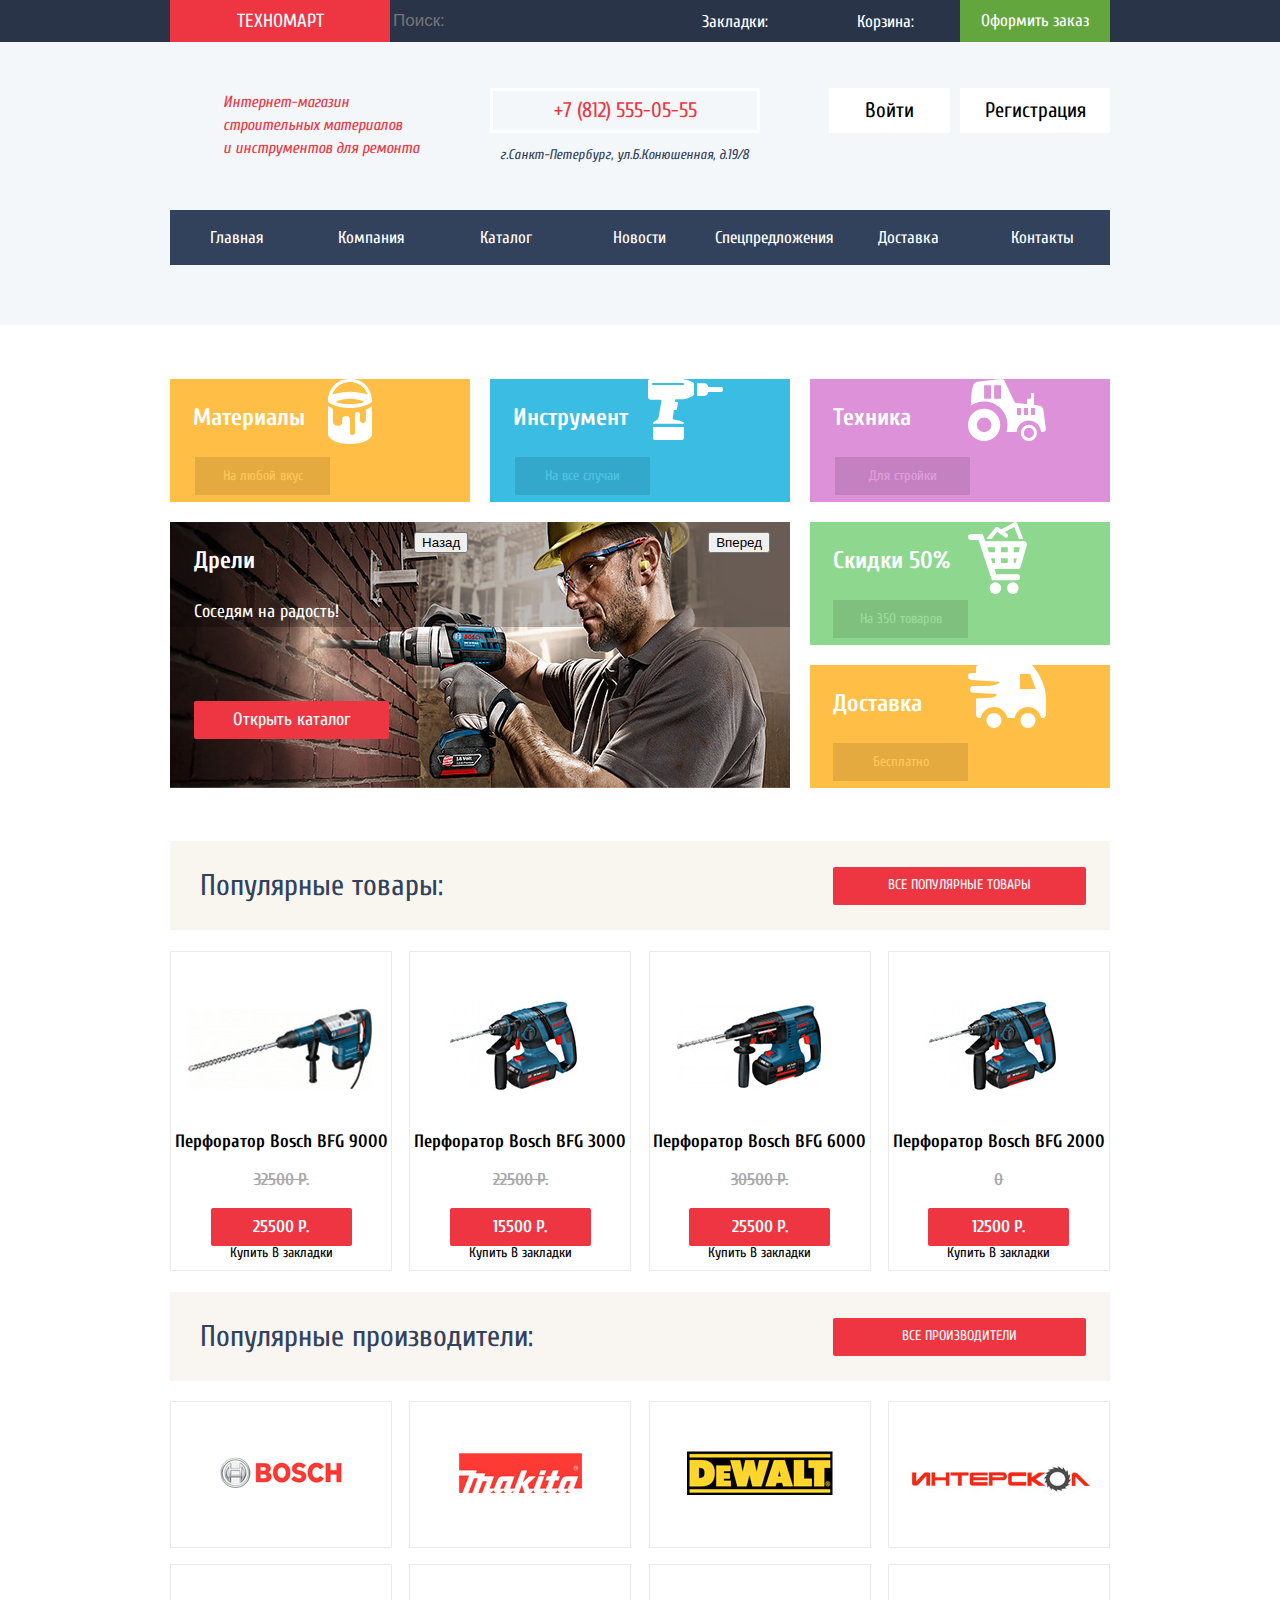
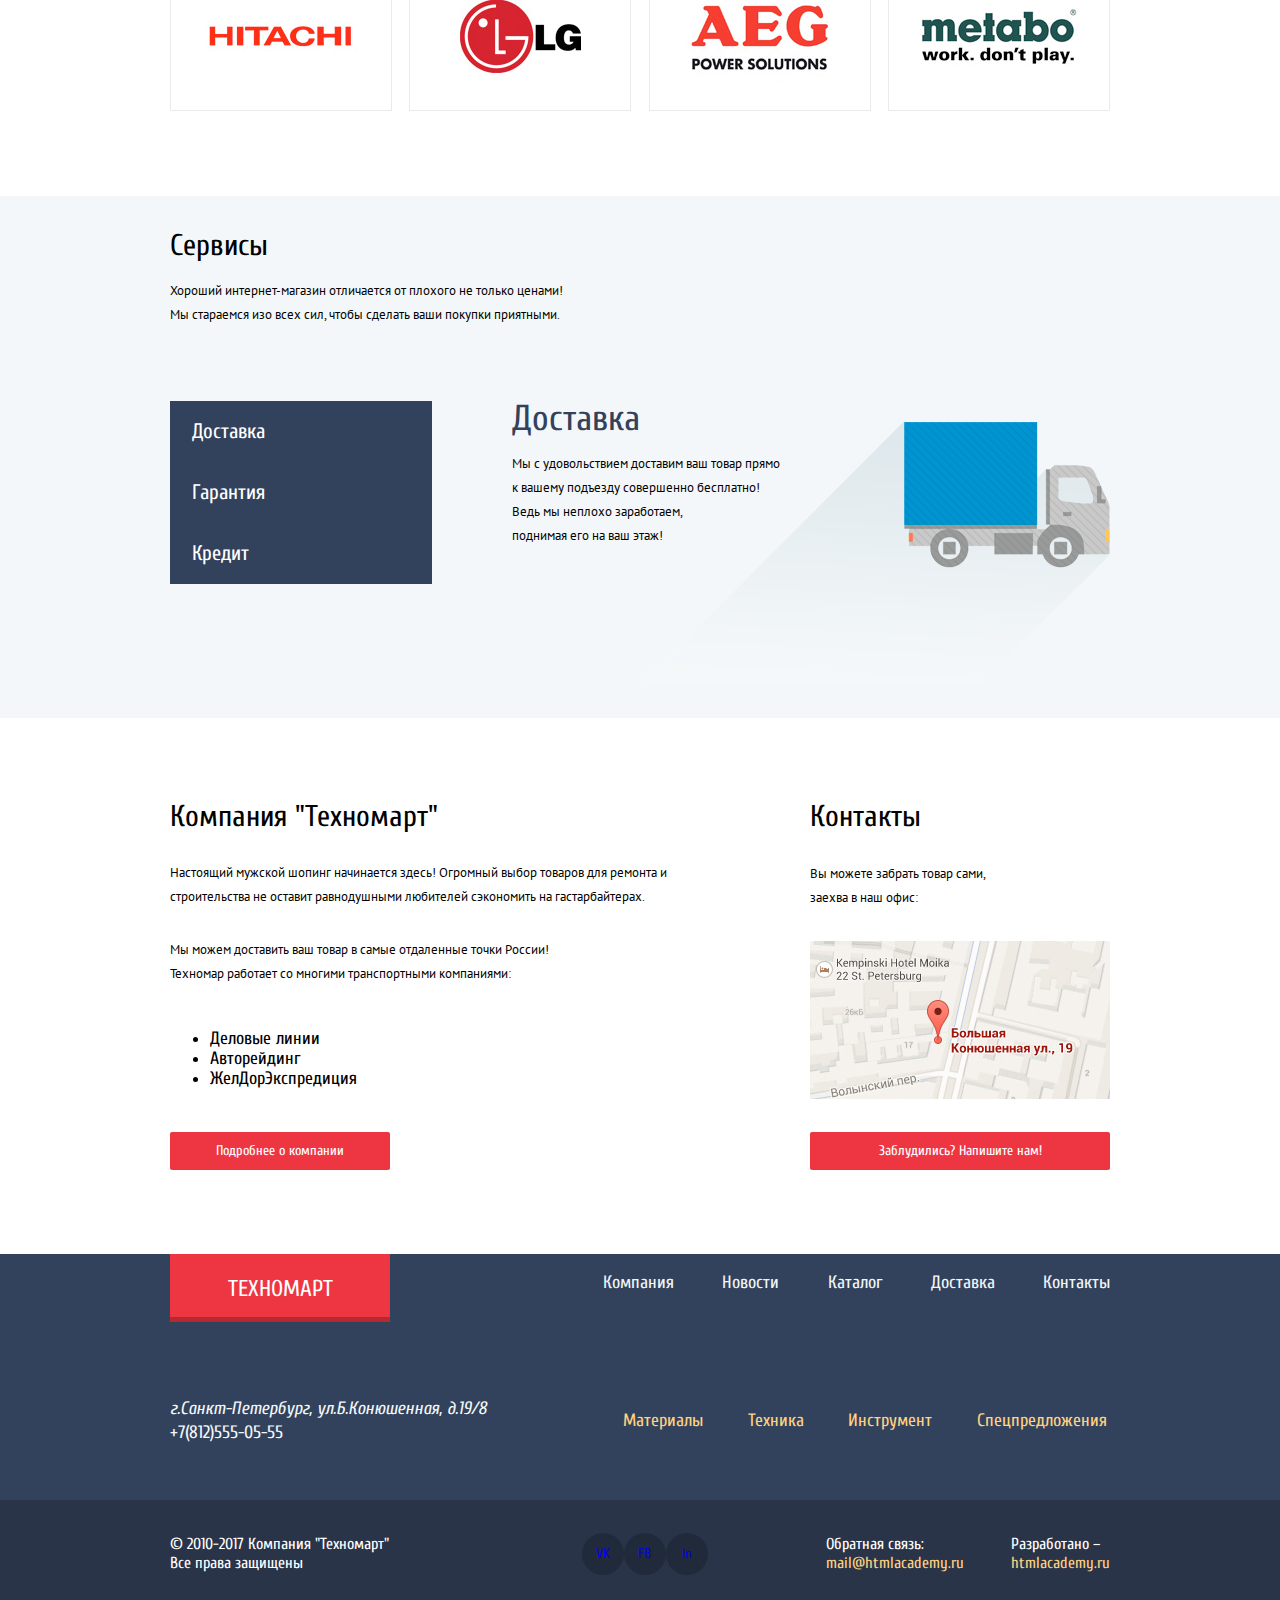
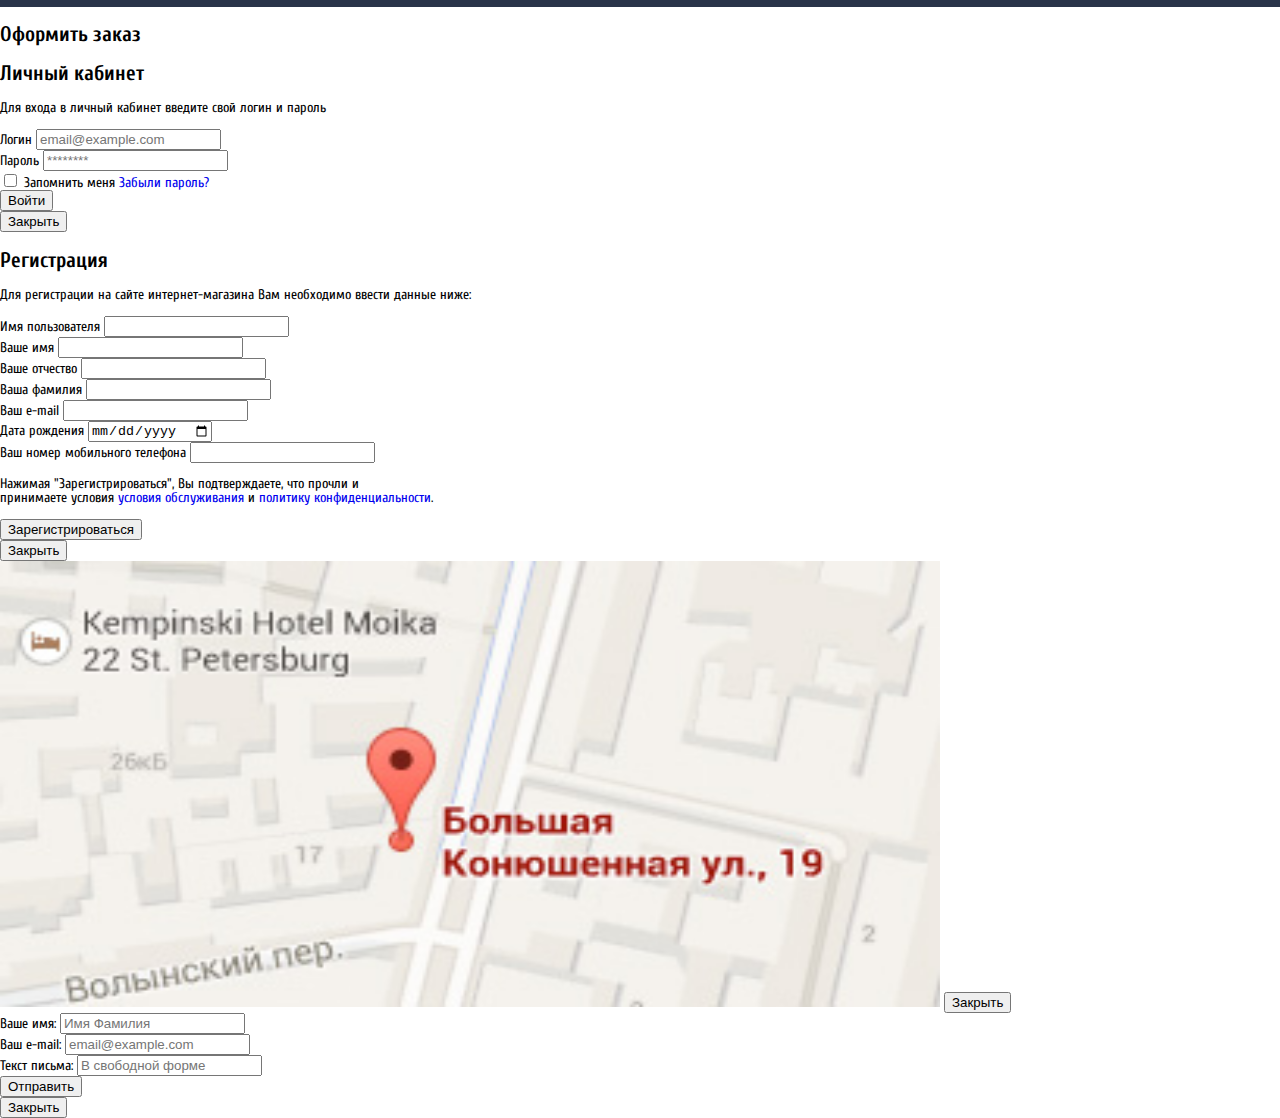
==== commit 358ef346: "сетка" ====
--- a/index.html
+++ b/index.html
@@ -17,13 +17,10 @@
             </h1>
             <div class="top-bar">
                 <div class="container">
-                    <div>
-                        <a href="/" class="logo-back logo">Техномарт</a>
-                        <form action="https://echo.htmlacademy.ru" method="post" class="search">
-                            <label for="search">
-                                Поиск
-                            </label>    
-                            <input type="search" name="search" id="search" placeholder="Поиск:">
+                    <div class="logo-search">
+                        <a href="/" class="logo">Техномарт</a>
+                        <form action="https://echo.htmlacademy.ru" method="post">
+                            <input type="search" name="search" id="search" placeholder="Поиск:" class="search">
                         </form>
                     </div>
                     <div class="shopping-menu">
@@ -41,18 +38,22 @@
             </div>
             <div class="top-menu">
                 <div class="container">
-                    <div>
+                    <div class="menu-additional">
                         <p class="full-name">
                             Интернет-магазин <br>
                             строительных материалов <br>
                             и инструментов для ремонта
                         </p>
-                        <a href="tel:78125550555" class="phone-back phone">+7(812)555-05-55</a>
-                        <address class="adress-header">
-                            г.Санкт-Петербург, ул.Б.Конюшенная, д.19/8
-                        </address>
-                        <a href="entry.html" class="entry-back"><span>Войти</span></a>
-                        <a href="registration.html" class="register-back"><span>Регистрация</span></a>
+                        <div class="phone-adress">
+                            <a href="tel:78125550555" class="phone">+7 (812) 555-05-55</a>
+                            <address class="adress-header">
+                                г.Санкт-Петербург, ул.Б.Конюшенная, д.19/8
+                            </address>
+                        </div>
+                        <div class="entry-register">
+                            <a href="entry.html" class="entry-back">Войти</a>
+                            <a href="registration.html" class="register-back">Регистрация</a>
+                        </div>
                     </div>
                     <nav class="main-navigation">
                         <ul>
@@ -84,393 +85,447 @@
         </header>
 
         <main>
-            <section>
-                <h2 class='visually-hidden'>
+            <section class="main-menu">
+            <div class="container">
+                <h2 class="visually-hidden">
                     Меню основной страницы
                 </h2>
-                <article class="article-size yellow">
-                    <h3>
-                        <a href="materials.html">
-                            <img src="img/icon-1.svg" width="44" height="65" alt="Иконка материалы"> 
+                <div class="article-top">
+                    <article class="article-size materials">
+                        <div class="materials-button">
+                            <h3>
+                                Материалы
+                            </h3>
+                            <a href="materials.html" class="article-additional">
+                                <span>На любой вкус</span>      
+                            </a>
+                        </div>
+                        <img src="img/icon-1.svg" width="44" height="65" alt="Иконка материалы">      
+                    </article>
+                    <article class="article-size tool">
+                        <div class="tool-button">
+                            <h3>
+                                Инструмент    
+                            </h3>
+                            <a href="tools.html" class="article-additional">
+                                <span>На все случаи</span>          
+                            </a>
+                        </div>
+                        <img src="img/icon-2.svg" width="75" height="61" alt="Иконка Инструменты">  
+                    </article>
+                    <article class="article-size equipments">
+                        <div class="equipments-button">
+                            <h3>
+                                Техника
+                            </h3>
+                            <a href="equipment.html" class="article-additional">
+                                <span>Для стройки</span>        
+                            </a>
+                        </div>
+                        <img src="img/icon-3.svg" width="78" height="62" alt="Иконка Техника">
+                    </article>
+                </div>
+                <div class="article-bottom">
+                    <article class="wrapper">
+                        <div class="wrapper-drill">
+                            <div class="drill-button">
+                                <div class="drill">
+                                    <h3>Дрели</h3>
+                                    <span>Соседям на радость!</span>
+                                </div>
+                                <a href="catalog.html" class="open-catalog"><span>Открыть каталог</span></a>  
+                            </div>
+                            <div class="wrapper-buttons">
+                                <button type="button">Назад</button>
+                                <button type="button">Вперед</button>
+                            </div>
+                        </div>
+                        <!-- <div class="wrapper-puncher">
+                            <h3>Перфораторы</h3>
+                            <span>Настоящие мужские игрушки</span>
+                        </div> -->
+                    </article>
+                    <div class="discount-deliveries">
+                        <article class="article-size discount">
+                            <div class="discount-button">
+                                <h3>
+                                    Скидки 50%    
+                                </h3>
+                                <a href="discounts.html" class="article-additional">
+                                    <span>На 350 товаров</span>    
+                                </a>
+                            </div>
+                            <img src="img/icon-4.svg" width="59" height="72" alt="Иконка Скидки">
+                        </article> 
+                        <article class="article-size deliveries">
+                            <div class="deliveries-button">
+                                <h3>
+                                    Доставка    
+                                </h3>
+                                <a href="delivery.html" class="article-additional">
+                                    <span>Бесплатно</span>        
+                                </a>
+                            </div>
+                            <img src="img/icon-5.svg" width="78" height="63" alt="Иконка Доставка">
+                        </article>
+                    </div>
+                </div> 
+            </div>  
+            </section>
+
+            <section class="popular-goods">
+                <div class="container">
+                    <div class="popupal-goods-menu">
+                        <h2>
+                            Популярные товары:
+                        </h2>
+                        <a href="popular_goods.html" class="popular-button">
+                            <span>Все популярные товары</span>
                         </a>
-                    </h3>
-                    <span class="article-basis">Материалы</span>
-                    <span class="article-additional">На любой вкус</span>        
-                </article>
-                <article class="article-size blue">
-                    <h3>
-                        <a href="tools.html">
-                            <img src="img/icon-2.svg" width="75" height="61" alt="Иконка Инструменты">    
-                        </a>
-                    </h3>
-                    <span class="article-basis">Инструмент</span>
-                    <span class="article-additional">На все случаи</span>
-                </article>
-                <article class="article-size pink">
-                    <h3>
-                        <a href="equipment.html">
-                            <img src="img/icon-3.svg" width="78" height="62" alt="Иконка Техника">
-                        </a>
-                    </h3>
-                    <span class="article-basis">Техника</span>
-                    <span class="article-additional">Для стройки</span>
-                </article>
-                <article class="article-size green">
-                    <h3>
-                        <a href="discounts.html">
-                            <img src="img/icon-4.svg" width="59" height="72" alt="Иконка Скидки"> 
-                        </a>
-                    </h3>
-                    <span class="article-basis">Скидки 50%</span>
-                    <span class="article-additional">На 350 товаров</span>
-                </article> 
-                <article class="article-size yellow">
-                    <h3>
-                        <a href="delivery.html">
-                            <img src="img/icon-5.svg" width="78" height="63" alt="Иконка Доставка">
-                        </a>
-                    </h3>
-                    <span class="article-basis">Доставка</span>
-                    <span class="article-additional">Бесплатно</span>
-                </article>
-                <article class="wrapper">
-                    <div class="wrapper-drill">
-                        <!-- <h3>
-                            <a href="catalog.html">
-                                <img src="img/slider-image.jpg" width="620" height="266" alt="Изображение дрели">
-                            </a>
-                        </h3> -->
-                        <h3>Дрели</h3>
-                        <span>Соседям на радость!</span>
-                    </div>
-                    <div class="wrapper-puncher">
-                        <!-- <h3>
-                            <a href="catalog.html">
-                                <img src="img/slide-image.jpg" width="620" height="266" alt="Изображение перфоратора">
-                            </a>
-                        </h3> -->
-                        <h3>Перфораторы</h3>
-                        <span>Настоящие мужские игрушки</span>
-                    </div>
-                    <a href="catalog.html" class="open-catalog"><span>Открыть каталог</span></a>
-                    <button type="button">Назад</button>
-                    <button type="button">Вперед</button>
-                </article>   
+                    </div>
+                    <div class="main-items">
+                        <article class="items">
+                            <img src="img/item-4.jpg" width="218" height="170" alt="Перфоратор Bosch BFG 9000">
+                            <div class="items-description">
+                                <h3>
+                                    <a href="catalog-items.html">
+                                        <span>Перфоратор Bosch</span>
+                                        <span>BFG 9000</span>
+                                    </a>
+                                </h3>
+                                <p class="price-old">
+                                    32500 Р.
+                                </p>
+                                <p class="price-new-button">
+                                    25500 P.
+                                </p>
+                            </div>
+                            <div>
+                                <a href="buy.html">Купить</a>
+                                <a href="#">В закладки</a>
+                            </div>
+                        </article>
+                        <article class="items">
+                            <img src="img/item-1.jpg" width="218" height="170" alt="Перфоратор Bosch BFG 3000">
+                            <div class="items-description">
+                                <h3>
+                                    <a href="catalog-items.html">
+                                        <span>Перфоратор Bosch</span>
+                                        <span>BFG 3000</span>
+                                    </a>
+                                </h3>
+                                <p class="price-old">
+                                    22500 Р.
+                                </p>
+                                <p class="price-new-button">
+                                    15500 Р.
+                                </p>
+                            </div>
+                            <div>
+                                <a href="buy.html">Купить</a>
+                                <a href="#">В закладки</a>
+                            </div>
+                        </article>
+                        <article class="items">
+                            <img src="img/item-2.jpg" width="218" height="170" alt="Перфоратор Bosch BFG 6000">
+                            <div class="items-description">
+                                <h3>
+                                    <a href="catalog-items.html">
+                                        <span>Перфоратор Bosch</span>
+                                        <span>BFG 6000</span>
+                                    </a>
+                                </h3>
+                                <p class="price-old">
+                                    30500 Р.
+                                </p>
+                                <p class="price-new-button">
+                                    25500 P.
+                                </p>
+                            </div>
+                            <div>
+                                <a href="buy.html">Купить</a>
+                                <a href="#">В закладки</a>
+                            </div>
+                        </article>
+                        <article class="items">
+                            <img src="img/item-3.jpg" width="218" height="170" alt="Перфоратор Bosch BFG 2000">
+                            <div class="items-description">
+                                <h3>
+                                    <a href="catalog-items.html">
+                                        <span>Перфоратор Bosch</span>
+                                        <span>BFG 2000</span>
+                                    </a>
+                                </h3>
+                                <p class="price-old">
+                                    0
+                                    <!-- сделать невидимым -->
+                                </p>
+                                <p class="price-new-button">
+                                    12500 Р.
+                                </p>
+                            </div>
+                            <div>
+                                <a href="buy.html">Купить</a>
+                                <a href="#">В закладки</a>
+                            </div>
+                        </article>       
+                    </div>
+                </div>
             </section>
 
-            <section class="popular-goods">
-                <div class="popupal-goods-menu">
-                    <h2>
-                        Популярные товары:
-                    </h2>
-                    <a href="popular_goods.html" class="popular-button"><span>Все популярные товары</span></a>
-                </div>
-                <div>
-                    <article class="items">
-                        <h3>
-                            <a href="catalog-items.html">
-                                <span>Перфоратор Bosch</span>
-                                <span>BFG 9000</span>
-                            </a>
-                        </h3>
-                        <p class="price-old">
-                            32500 Р.
+            <section class="main-suppliers">
+                <div class="container">
+                    <div class="popular-suppliers">
+                        <h2>
+                            Популярные производители:
+                        </h2>
+                        <a href="suppliers.html"><span>Все производители</span></a>
+                    </div>
+                    <div class="suppliers-list">
+                        <div class="list-top">
+                            <article class='brand-background'>
+                                <a href="#">
+                                    <h3 class="visually-hidden">Bosch</h3>
+                                    <img src="img/bosch.jpg" width="126" height="37" alt="Логотип Bosch">
+                                </a>
+                            </article>
+                            <article class='brand-background'>
+                                <a href="#">
+                                    <h3 class="visually-hidden">Makita</h3>
+                                    <img src="img/makita.jpg" width="123" height="40" alt="Логотип Makita">
+                                </a>
+                            </article>
+                            <article class='brand-background'>
+                                <a href="#">
+                                    <h3 class="visually-hidden">Dewalt</h3>
+                                    <img src="img/de-walt.jpg" width="146" height="44" alt="Логотип Dewalt">
+                                </a>
+                            </article>
+                            <article class='brand-background'>
+                                <a href="#">
+                                    <h3 class="visually-hidden">Интерскол</h3>
+                                    <img src="img/invalid-name.jpg" width="200" height="88" alt="Логотип Интерскол">
+                                </a>
+                            </article>
+                        </div>
+                        <div class="list-bottom">
+                            <article class='brand-background'>
+                                <a href="#">
+                                    <h3 class="visually-hidden">Hitachi</h3>
+                                    <img src="img/hitachi.jpg" width="169" height="31" alt="Логотип Hitachi">
+                                </a>
+                            </article>
+                            <article class='brand-background'>
+                                <a href="#">
+                                    <h3 class="visually-hidden">LG</h3>
+                                    <img src="img/lg.jpg" width="121" height="73" alt="Логотип LG">
+                                </a>
+                            </article>
+                            <article class='brand-background'>
+                                <a href="#">
+                                    <h3 class="visually-hidden">AEG</h3>
+                                    <img src="img/aeg.jpg" width="151" height="96" alt="Логотип AEG">
+                                </a>    
+                            </article>
+                            <article class='brand-background'>
+                                <a href="#">
+                                    <h3 class="visually-hidden">Metabo</h3>
+                                    <img src="img/metabo.jpg" width="204" height="69" alt="Логотип Metabo">
+                                </a>
+                            </article>
+                        </div>
+                    </div>
+                </div>
+            </section>
+
+            <section class="section-back">
+                <div class="container">
+                    <div class="service-description">
+                        <h2 class="service">
+                            Сервисы
+                        </h2>
+                        <p>
+                            Хороший интернет-магазин отличается от плохого не только ценами! <br>
+                            Мы стараемся изо всех сил, чтобы сделать ваши покупки приятными.
+                        </p>    
+                    </div>
+                    <div class="description">
+                        <ul>
+                            <li>
+                                <a href="delivery.html">
+                                    Доставка
+                                </a>
+                            </li>
+                            <li>
+                                <a href="guarante.html">
+                                    Гарантия
+                                </a>
+                            </li>
+                            <li>
+                                <a href="credit.html">
+                                    Кредит
+                                </a>
+                            </li>
+                        </ul>
+                        <div class="delivery-description">
+                            <div class="delivery">
+                                <h2>
+                                    Доставка
+                                </h2>
+                                <p>
+                                    Мы с удовольствием доставим ваш товар прямо <br>
+                                    к вашему подъезду совершенно бесплатно! <br>
+                                    Ведь мы неплохо заработаем, <br>
+                                    поднимая его на ваш этаж!
+                                </p>
+                            </div>
+                        </div>
+                        <!-- <img src="img/delivery.png" width="468" height="261" alt="Изображение автомобиля для доставки">   -->
+                    </div>
+                    
+                </div>
+            </section>
+
+            <section class="company-contacts">
+                <div class="container">
+                    <div class="about-company">
+                        <h2>
+                            Компания "Техномарт"
+                        </h2>
+                        <p>
+                            Настоящий мужской шопинг начинается здесь! Огромный выбор товаров для ремонта и строительства не оставит равнодушными любителей сэкономить на гастарбайтерах. 
                         </p>
-                        <p class="price-new-button price-new">
-                            25500 P.
+                        <p>
+                            Мы можем доставить ваш товар в самые отдаленные точки России! <br>
+                            Техномар работает со многими транспортными компаниями:
                         </p>
-                        <div>
-                            <img src="img/item-4.jpg" width="218" height="170" alt="Перфоратор Bosch BFG 9000">
-                            <a href="buy.html">Купить</a>
-                            <a href="#">В закладки</a>
-                        </div>
-                    </article>
-                    <article class="items">
-                        <h3>
-                            <a href="catalog-items.html">
-                                <span>Перфоратор Bosch</span>
-                                <span>BFG 3000</span>
-                            </a>
-                        </h3>
-                        <p class="price-old">
-                            22500 Р.
+                        <ul>
+                            <li>
+                                Деловые линии
+                            </li>
+                            <li>
+                                Авторейдинг
+                            </li>
+                            <li>
+                                ЖелДорЭкспредиция
+                            </li>
+                        </ul>
+                        <!-- Нужно ли для списка выше делать ссылки на транспортные компании? -->
+                        <a href="company.html" class="company-button">Подробнее о компании</a>
+                    </div>
+                    <div class="contacts">
+                        <h2>
+                            Контакты
+                        </h2>
+                        <p>
+                            Вы можете забрать товар сами, <br>
+                            заехва в наш офис:
                         </p>
-                        <p class="price-new-button price-new">
-                            15500 Р.
-                        </p>
-                        <div>
-                            <img src="img/item-1.jpg" width="218" height="170" alt="Перфоратор Bosch BFG 3000">
-                            <a href="buy.html">Купить</a>
-                            <a href="#">В закладки</a>
-                        </div>
-                    </article>
-                    <article class="items">
-                        <h3>
-                            <a href="catalog-items.html">
-                                <span>Перфоратор Bosch</span>
-                                <span>BFG 6000</span>
-                            </a>
-                        </h3>
-                        <p class="price-old">
-                            30500 Р.
-                        </p>
-                        <p class="price-new-button price-new">
-                            25500 P.
-                        </p>
-                        <div>
-                            <img src="img/item-2.jpg" width="218" height="170" alt="Перфоратор Bosch BFG 6000">
-                            <a href="buy.html">Купить</a>
-                            <a href="#">В закладки</a>
-                        </div>
-                    </article>
-                    <article class="items">
-                        <h3>
-                            <a href="catalog-items.html">
-                                <span>Перфоратор Bosch</span>
-                                <span>BFG 2000</span>
-                            </a>
-                        </h3>
-                        <p class="price-old">
-                            <!-- Старая цена -->
-                        </p>
-                        <p class="price-new-button price-new">
-                            12500 Р.
-                        </p>
-                        <div>
-                            <img src="img/item-3.jpg" width="218" height="170" alt="Перфоратор Bosch BFG 2000">
-                            <a href="buy.html">Купить</a>
-                            <a href="#">В закладки</a>
-                        </div>
-                    </article>       
-                </div>
-            </section>
-
-            <section>
-                <div class="popular-suppliers">
-                    <h2>
-                        Популярные производители:
-                    </h2>
-                    <a href="suppliers.html"><span>Все производители</span></a>
-                </div>
-                <div>
-                    <article class='brand-background'>
-                        <a href="#">
-                            <h3>Bosch</h3>
-                            <img class='center' src="img/bosch.jpg" width="126" height="37" alt="Логотип Bosch">
-                        </a>
-                    </article>
-                    <article class='brand-background'>
-                        <a href="#">
-                            <h3>Makita</h3>
-                            <img class='center' src="img/makita.jpg" width="123" height="40" alt="Логотип Makita">
-                        </a>
-                    </article>
-                    <article class='brand-background'>
-                        <a href="#">
-                            <h3>Dewalt</h3>
-                            <img class='center' src="img/de-walt.jpg" width="146" height="44" alt="Логотип Dewalt">
-                        </a>
-                    </article>
-                    <article class='brand-background'>
-                        <a href="#">
-                            <h3>Интерскол</h3>
-                            <img class='center' src="img/invalid-name.jpg" width="200" height="88" alt="Логотип Интерскол">
-                        </a>
-                    </article>
-                    <article class='brand-background'>
-                        <a href="#">
-                            <h3>Hitachi</h3>
-                            <img class='center' src="img/hitachi.jpg" width="169" height="31" alt="Логотип Hitachi">
-                        </a>
-                    </article>
-                    <article class='brand-background'>
-                        <a href="#">
-                            <h3>LG</h3>
-                            <img class='center' src="img/lg.jpg" width="121" height="73" alt="Логотип LG">
-                        </a>
-                    </article>
-                    <article class='brand-background'>
-                        <a href="#">
-                            <h3>AEG</h3>
-                            <img class='center' src="img/aeg.jpg" width="151" height="96" alt="Логотип AEG">
-                        </a>    
-                    </article>
-                    <article class='brand-background'>
-                        <a href="#">
-                            <h3>Metabo</h3>
-                            <img class='center' src="img/metabo.jpg" width="204" height="69" alt="Логотип Metabo">
-                        </a>
-                    </article>
-                </div>
-            </section>
-
-            <section class="section-back">
-                <div>
-                    <h2 class="service">
-                        Сервисы
-                    </h2>
-                    <p>
-                        Хороший интернет-магазин отличается от плохого не только ценами! <br>
-                        Мы стараемся изо всех сил, чтобы сделать ваши покупки приятными.
-                    </p>    
-                </div>
-                <div>
-                    <h2 class="delivery">
-                        Доставка
-                    </h2>
-                    <p>
-                        Мы с удовольствием доставим ваш товар прямо <br>
-                        к вашему подъезду совершенно бесплатно! <br>
-                        Ведь мы неплохо заработаем, <br>
-                        поднимая его на ваш этаж!
-                    </p>
-                    <ul>
-                        <li>
-                            <a href="delivery.html">
-                                Доставка
-                            </a>
-                        </li>
-                        <li>
-                            <a href="guarante.html">
-                                Гарантия
-                            </a>
-                        </li>
-                        <li>
-                            <a href="credit.html">
-                                Кредит
-                            </a>
-                        </li>
-                    </ul>
-                    <img src="img/delivery.png" width="468" height="261" alt="Изображение автомобиля для доставки">
-                </div>
-            </section>
-
-            <section class="about-company">
-                <div>
-                    <h2>
-                        Компания "Техномарт"
-                    </h2>
-                    <p>
-                        Настоящий мужской шопинг начинается здесь! Огромный выбор товаров для ремонта и строительства не оставит равнодушными любителей сэкономить на гастарбайтерах. 
-                    </p>
-                    <p>
-                        Мы можем доставить ваш товар в самые отдаленные точки России! <br>
-                        Техномар работает со многими транспортными компаниями:
-                    </p>
-                    <ul>
-                        <li>
-                            Деловые линии
-                        </li>
-                        <li>
-                            Авторейдинг
-                        </li>
-                        <li>
-                            ЖелДорЭкспредиция
-                        </li>
-                    </ul>
-                    <!-- Нужно ли для списка выше делать ссылки на транспортные компании? -->
-                    <a href="company.html" class="company-button button-company-width">Подробнее о компании</a>
-                </div>
-                <div>
-                    <h2>
-                        Контакты
-                    </h2>
-                    <p>
-                        Вы можете забрать товар сами, <br>
-                        заехва в наш офис:
-                    </p>
-                    <a href="map.html">Карта</a>
-                    <a href="ask_us.html" class="company-button button-ask-width">Заблудились? Напишите нам!</a>
+                        <a href="map.html"><img src="img/map.jpg" width="300" height="158" alt="Карта"></a>
+                        <a href="ask_us.html" class="contacts-button">Заблудились? Напишите нам!</a>
+                    </div>
                 </div>
             </section>
         </main>
 
         <footer>
-            <div>
-                <div>
-                    <a href="/" class="logo-footer logo">Техномарт</a>
-                    <nav class="footer-navigation">
-                        <ul>
-                            <li>
-                                <a href="company.html" class="company-footer">Компания</a>
-                            </li>
-                            <li>
-                                <a href="news.html" class="news-footer">Новости</a>
-                            </li>
-                            <li>
-                                <a href="catalog.html" class="catalog-footer">Каталог</a>
-                            </li>
-                            <li>
-                                <a href="delivery.html" class="delivery-footer">Доставка</a>
-                            </li>
-                            <li>
-                                <a href="contacts.html" class="contacts-footer">Контакты</a>
-                            </li>
-                        </ul>
-                    </nav>
-                </div>
-                <div>
-                    <address class="info">
-                        г.Санкт-Петербург, ул.Б.Конюшенная, д.19/8
-                    </address>
-                    <a href="tel:78125550555" class="info">+7(812)555-05-55</a>
-                    <nav class="additional-navigation">
-                        <ul>
-                            <li>
-                                <a href="materials.html" class="material-footer">Материалы</a>
-                            </li>
-                            <li>
-                                <a href="equipment.html" class="equipment-footer">Техника</a>
-                            </li>
-                            <li>
-                                <a href="tools.html" class="tools-footer">Инструмент</a>
-                            </li>
-                            <li>
-                                <a href="special_offers.html" class="special-offers-footer">Спецпредложения</a>
-                            </li>
-                        </ul>
-                    </nav>
+            <div class="container">
+                <div class="footer-bar">
+                    <div class="logo-nav">
+                        <a href="/" class="logo-footer">Техномарт</a>
+                        <nav class="footer-navigation">
+                            <ul>
+                                <li>
+                                    <a href="company.html" class="company-footer">Компания</a>
+                                </li>
+                                <li>
+                                    <a href="news.html" class="news-footer">Новости</a>
+                                </li>
+                                <li>
+                                    <a href="catalog.html" class="catalog-footer">Каталог</a>
+                                </li>
+                                <li>
+                                    <a href="delivery.html" class="delivery-footer">Доставка</a>
+                                </li>
+                                <li>
+                                    <a href="contacts.html" class="contacts-footer">Контакты</a>
+                                </li>
+                            </ul>
+                        </nav>
+                    </div>
+                    <div class="company-info">
+                        <div class="tel-info">
+                            <address class="info">
+                                г.Санкт-Петербург, ул.Б.Конюшенная, д.19/8
+                            </address>
+                            <a href="tel:78125550555" class="info">+7(812)555-05-55</a>
+                        </div>
+                        <nav class="additional-navigation">
+                            <ul>
+                                <li>
+                                    <a href="materials.html" class="material-footer">Материалы</a>
+                                </li>
+                                <li>
+                                    <a href="equipment.html" class="equipment-footer">Техника</a>
+                                </li>
+                                <li>
+                                    <a href="tools.html" class="tools-footer">Инструмент</a>
+                                </li>
+                                <li>
+                                    <a href="special_offers.html" class="special-offers-footer">Спецпредложения</a>
+                                </li>
+                            </ul>
+                        </nav>
+                    </div>
                 </div>
             </div>
             <div class="footer-contacts-back">
-                <p>
-                    &#169; 2010-2017 Компания "Техномарт" <br>
-                    Все права защищены
-                </p>
-                <ul>
-                    <li class="vk">
-                        <a href="#">
-                            <span>
-                                Наша страница ВКонтакте
-                            </span>
-                            <img src="img/vk-icon.svg" width="26" height="16" alt="Страница ВКонтакте">
-                        </a>
-                    </li>
-                    <li class="facebook">
-                        <a href="#">
-                            <span>
-                                Наша страница в Фейсбук
-                            </span>
-                            <img src="img/fb-icon.svg" width="12" height="22" alt="Страница в Фейсбук">
-                        </a>
-                    </li>
-                    <li class="instagram">
-                        <a href="#">
-                            <span>
-                                Наша страница в Инстаграм
-                            </span>
-                            <img src="img/insta-icon.svg" width="21" height="21" alt="Страница в Инстаграм">
-                        </a>
-                    </li>
-                </ul>
-                <p>
-                    Обратная связь: <br>
-                    <a href="mailto:mail@htmlacademy.ru" class="mail">mail@htmlacademy.ru</a>
-                </p>
-                <p>
-                    Разработано &#8211; <br>
-                    <a href="https://htmlacademy.ru/intensive/htmlcss" class="website">htmlacademy.ru</a> 
-                </p>
+                <div class="container">
+                    <div>
+                        <p>
+                            &#169; 2010-2017 Компания "Техномарт" <br>
+                            Все права защищены
+                        </p>
+                    </div>
+                    <div class="social-networks">
+                        <ul>
+                            <li class="vk">
+                                <a href="#">
+                                    <span>
+                                        VK
+                                    </span>
+                                    <!-- <img src="img/vk-icon.svg" width="26" height="16" alt="Страница ВКонтакте"> -->
+                                </a>
+                            </li>
+                            <li class="facebook">
+                                <a href="#">
+                                    <span>
+                                        FB
+                                    </span>
+                                    <!-- <img src="img/fb-icon.svg" width="12" height="22" alt="Страница в Фейсбук"> -->
+                                </a>
+                            </li>
+                            <li class="instagram">
+                                <a href="#">
+                                    <span>
+                                        In
+                                    </span>
+                                    <!-- <img src="img/insta-icon.svg" width="21" height="21" alt="Страница в Инстаграм"> -->
+                                </a>
+                            </li>
+                        </ul>
+                    </div>
+                    <div class="add-info">
+                        <p>
+                            Обратная связь: <br>
+                            <a href="mailto:mail@htmlacademy.ru" class="mail">mail@htmlacademy.ru</a>
+                        </p>
+                        <p>
+                            Разработано &#8211; <br>
+                            <a href="https://htmlacademy.ru/intensive/htmlcss" class="website">htmlacademy.ru</a> 
+                        </p>
+                    </div>
+                </div>
             </div>
         </footer>
 
--- a/css/style.css
+++ b/css/style.css
@@ -2,7 +2,7 @@
     margin: 0;
     padding: 0;
 
-    font-family: 'Cuprum', 'PT Sans' sans-serif;
+    font-family: 'Cuprum', 'PT Sans', sans-serif;
     font-size: 14px;
     line-height: 1;
     font-weight: normal;
@@ -30,23 +30,25 @@
 
 .top-bar {
     display: flex;
-    flex-direction: column;
+    flex-direction: row;
+    justify-content: space-between;
     min-height: 42px;
-    margin-bottom: 46px;
     background-color: #293449;
 }
 
 .top-bar .container {
     display: flex;
-    text-align: center;
-    justify-content: space-between;
-}
-
-.top-menu {
-    min-height: 278px;
-    padding-top: 46px;
-    padding-bottom: 60px; 
-    background-color: #f4f7f9;
+    flex-direction: row;
+    align-items: center;
+    justify-content: space-between;
+}
+
+.logo-search {
+    display: flex;
+    flex-direction: row;
+    align-items: center;
+    justify-content: flex-start;
+    width: 490px;
 }
 
 a {
@@ -54,56 +56,85 @@
 }
 
 .top-background {
-    width: 1200px;
-    min-height: 320px;
+    width: 100%;
+    height: 320px;
     margin-bottom: 59px;
     background-color: #f4f7f9; 
 }
 
-.logo-back {
+.logo {
+    display: flex;
+    flex-direction: row;
+    align-items: center;
+    justify-content: center;
     width: 220px;
-    min-height: 47px;
+    min-height: 42px;
     background-color: #ee3643;
-    box-shadow: inset 0px -5px 0 0 rgba(0, 0, 0, 0.24);
-}
-
-.logo {
-    width: 109px;
-    min-height: 19px;
     object-fit: contain;
     color: #ffffff;
     font-size: 19px;
-    font-weight: normal;
-    font-style: normal;
-    font-stretch: normal;
+    line-height: 1;
+    font-weight: 400;
+    text-transform: uppercase;
+}
+
+.logo:hover {
+    background-color: #ca2c37;
+}
+
+.logo:active {
+    background-color: #ba2732;
 }
 
 .search {
-    width: 41px;
-    min-height: 12px;
+    display: flex;
+    flex-direction: row;
+    align-items: center;
+    justify-content: center; 
     color: #ffffff;
+    background-color: #293449;
     font-size: 17px;
-    font-weight: 400px;
-    font-style: normal;
-    font-stretch: normal;
-    line-height: 1.06px;
-    letter-spacing: normal;
-    text-align: left;
+    width: 268px;
+    min-height: 40px;
+    border: 1px solid #293449;
+    font-weight: 400;
+    letter-spacing: normal;
+    text-align: left;
+}
+
+.search:hover {
+    background-color: #212a3a;
 }
 
 .shopping-menu {
+    display: flex;
+    flex-direction: row;
+    align-items: center;
+    justify-content: center;
+    width: 450px;
     min-height: 42px;
 }
 
 .shopping-menu a {
+    display: flex;
+    flex-direction: row;
+    align-items: center;
+    justify-content: center;
+    width: 150px;
+    min-height: 42px;
     font-size: 17px;
-    font-weight: 400px;
-    font-style: normal;
-    font-stretch: normal;
-    line-height: 1.06;
-    letter-spacing: normal;
+    font-weight: 400;
     text-align: left;
     color: #ffffff;
+}
+
+.shopping-menu a:hover {
+    background-color: #212a3a;
+}
+
+.shopping-menu a:active {
+    color: rgba(255, 255, 255, 0.6);
+    background-color: #161d29;
 }
 
 .shopping-menu .make-order {
@@ -112,113 +143,195 @@
     background-color: #63a63e;
     color: #ffffff;
     font-size: 17px;
-    font-weight: 400px;
-    font-style: normal;
-    font-stretch: normal;
+    font-weight: 400;
     line-height: 1.06;
-    letter-spacing: normal;
     text-align: center;
 }
 
+.shopping-menu .make-order:hover {
+    background-color: #5fbb2d;
+}
+
+.shopping-menu .make-order:active {
+    color: rgba(255, 255, 255, 0.5);
+    background-color: #518534;
+}
+
+.top-menu {
+    display: flex;
+    flex-direction: column;
+    align-items: center;
+    justify-content: space-between;
+    min-height: 278px;
+    background-color: #f4f7f9;
+}
+
+.top-menu .container {
+    display: flex;
+    flex-direction: column;
+    align-items: center;
+    justify-content: space-between;
+}
+
+.menu-additional {
+    display: flex;
+    flex-direction: row;
+    align-items: center;
+    justify-content: center;  
+}
+
 .full-name {
+    display: flex;
+    flex-direction: row;
+    align-items: center;
+    justify-content: flex-start;
     width: 196px;
-    min-height: 60px;
+    height: 60px;
+    margin-left: 53px; 
     font-size: 16px;
-    font-weight: 400px;
+    font-weight: 400;
     font-style: italic;
-    font-stretch: normal;
     line-height: 1.44;
-    letter-spacing: normal;
     text-align: left;
     color: #ee3643;
 }
 
-.phone-back {
+.phone-adress {
+    display: flex;
+    flex-direction: column;
+    align-items: center;
+    justify-content: center;
     width: 270px;
-    min-height: 45px;
+    min-height: 68px;
+    margin: 46px 51px 43px 71px;
+}
+
+.phone {
+    display: flex;
+    flex-direction: row;
+    align-items: center;
+    justify-content: center;
+    width: 264px;
+    min-height: 39px;
+    margin-bottom: 10px;
     border: 3px solid #ffffff;
-}
-
-.phone {
-    width: 144px;
-    min-height: 21px;
     font-size: 21px;
-    font-weight: 400px;
-    font-style: normal;
-    font-stretch: normal;
+    font-weight: 400;
     line-height: 1;
-    letter-spacing: normal;
     color: #ee3643;
     text-align: left;
 }
 
 .adress-header {
+    display: flex;
+    flex-direction: row;
+    align-items: center;
+    justify-content: flex-start;
+    margin-left: 10px;
+    margin-right: 10px; 
     width: 250px;
     min-height: 13px;
     font-size: 14px;
-    font-weight: 400px;
-    font-style: normal;
-    font-stretch: normal;
+    font-weight: 400;
     line-height: 1.71;
-    letter-spacing: normal;
     text-align: center;
     color: #32425c;
 }
 
+.entry-register {
+    display: flex;
+    flex-direction: row;
+    align-items: center;
+    justify-content: space-between;
+    width: 299px;
+    min-height: 69px;
+    margin-top: 36px;
+    margin-bottom: 43px;
+}
+
+
 .entry-back {
+    display: flex;
+    flex-direction: row;
+    align-items: center;
+    justify-content: center;
     width: 121px;
     min-height: 45px;
+    margin-left: 18px;
+    margin-right: 10px;
+    margin-bottom: 24px;
     background-color: #ffffff;
-}
-
-.entry-back span {
-    width: 46px;
-    min-height: 16px;
     font-size: 21px;
-    font-weight: 400px;
-    font-style: normal;
-    font-stretch: normal;
+    font-weight: 400;
     line-height: 1;
-    letter-spacing: normal;
     text-align: left;
     color: #000000;
 }
 
+.entry-back:hover {
+    color: #ee3643;
+}
+
+.entry-back:active {
+    color: rgba(0, 0, 0, 0.3);
+}
+
 .register-back {
+    display: flex;
+    flex-direction: row;
+    align-items: center;
+    justify-content: center;
     width: 150px;
     min-height: 45px;
+    margin-bottom: 24px;
     background-color: #ffffff;
-}
-
-.register-back span {
-    width: 100px;
-    min-height: 20px;
     font-size: 21px;
-    font-weight: 400px;
-    font-style: normal;
-    font-stretch: normal;
+    font-weight: 400;
     line-height: 1;
-    letter-spacing: normal;
     text-align: left;
     color: #000000;
 }
 
+.register-back:hover {
+    color: #ee3643;
+}
+
+.register-back:active {
+    color: rgba(0, 0, 0, 0.3);
+}
+
 .main-navigation {
+    display: block;
     width: 940px;
-    height: 60px;
+    min-height: 55px;
+    margin-bottom: 60px;
     background-color: #32425c;
     box-shadow: inset 0px -5px 0 0 var(--dark);
 }
 
+.main-navigation ul {
+    margin: 0;
+    padding: 0;
+    display: flex;
+    flex-direction: row;
+    align-items: center;
+    justify-content: space-between;
+    font-size: 17px;
+    font-weight: 400;
+    line-height: 1;
+    text-align: left;
+    color: #ffffff;
+}
+
 .main-navigation a {
-    font-size: 17px;
-    font-weight: 400px;
-    font-style: normal;
-    font-stretch: normal;
-    line-height: 1;
-    letter-spacing: normal;
-    position: absolute;
-    text-align: left;
+    display: flex;
+    flex-direction: row;
+    align-items: center;
+    justify-content: space-around;
+    width: 134px;
+    /* margin-left: 3px;
+    margin-right: 3px; */
+    min-height: 55px;
     color: #ffffff;
 }
 
@@ -226,39 +339,29 @@
     list-style-type: none;
 }
 
-.index-header {
-    width: 52px;
-    height: 12px;
-}
-
-.company-header {
-    width: 65px;
-    height: 12px;
-}
-
-.catalog-header {
-    width: 52px;
-    height: 12px;
-}
-
-.news-header {
-    width: 52px;
-    height: 12px;
-}
-
-.special-offers-header {
-    width: 121px;
-    height: 15px;
-}
-
-.delivery-header {
-    width: 60px;
-    height: 15px;
-}
-
-.contacts-header {
-    width: 61px;
-    height: 12px; 
+.main-navigation a:hover {
+    background-color: #212a3a;
+}
+
+.main-navigation a:active {
+    color: rgba(255, 255, 255, 0.5);
+    background-color: #1d2739;
+}
+
+.main-menu {
+    display: flex;
+    flex-direction: column;
+    align-items: center;
+    justify-content: space-between;
+    min-height: 409px;
+}
+
+.article-top {
+    display: flex;
+    flex-direction: row;
+    align-items: center;
+    justify-content: space-between;
+    margin-bottom: 20px;
 }
 
 .article-size {
@@ -270,508 +373,832 @@
     color: #ffffff;
 }
 
-.yellow {
+.materials {
+    display: flex;
+    flex-direction: row;
+    align-items: flex-start;
+    justify-content: flex-start;
     background-color: #ffbf47;    
 }
 
-.blue {
+.materials-button {
+    display: flex;
+    flex-direction: column;
+    align-items: flex-start;
+    justify-content: space-between;
+    width: 135px;
+    height: 75px;
+    margin-left: 23px;
+}
+
+.materials-button .article-additional {
+    margin-left: 2px;
+}
+
+.tool {
+    display: flex;
+    flex-direction: row;
+    align-items: flex-start;
+    justify-content: flex-start;
     background-color: #3bbce3;
 }
 
-.pink {
+.tool-button {
+    display: flex;
+    flex-direction: column;
+    align-items: flex-start;
+    justify-content: space-between;
+    width: 135px;
+    height: 75px;
+    margin-left: 23px;
+}
+
+.tool-button .article-additional {
+    margin-left: 2px;
+}
+
+.equipments {
+    display: flex;
+    flex-direction: row;
+    align-items: flex-start;
+    justify-content: flex-start;
     background-color: #dc91d8;
 }
 
-.green {
+.equipments-button {
+    display: flex;
+    flex-direction: column;
+    align-items: flex-start;
+    justify-content: space-between;
+    width: 135px;
+    height: 75px;
+    margin-left: 23px;    
+}
+
+.equipments-button .article-additional {
+    margin-left: 2px;
+}
+
+.article-bottom {
+    display: flex;
+    flex-direction: row;
+    align-items: center;
+    justify-content: space-between;
+}
+
+.wrapper {
+    display: block;
+    width: 620px;
+    min-height: 266px;
+}
+
+.wrapper h3 {
+    font-size: 36px;
+    font-weight: 700;
+    line-height: 1;
+    text-align: left;
+    color: #ffffff;
+}
+
+.wrapper span {
+    font-size: 18px;
+    font-weight: 400;
+    line-height: 1.33;
+    text-align: left;
+    color: #ffffff;    
+}
+
+.wrapper-drill {
+    display: flex;
+    flex-direction: row;
+    align-items: flex-start;
+    justify-content: space-between;
+    width: 620px;
+    height: 266px;
+    background-image: url("../img/slider-image.jpg");
+}
+
+.drill {
+    display: flex; 
+    flex-direction: column;
+    align-items: flex-start;
+    justify-content: space-between;
+    min-height: 55px;    
+}
+
+.drill-button {
+    display: flex; 
+    flex-direction: column;
+    align-items: flex-start;
+    justify-content: space-between;
+    min-height: 217px;   
+    margin-left: 24px; 
+}
+
+.wrapper-puncher{
+    background-image: url("../img/slide-image.jpg");
+}
+
+.open-catalog {
+    display: flex;
+    flex-direction: row;
+    align-items: center;
+    justify-content: center;
+    width: 195px;
+    min-height: 38px;
+    background-color: #ee3643;
+    border: none;
+    font-size: 14px; 
+    font-weight: 400;
+    color: #ffffff;
+    text-align: center;
+    border-radius: 2px;
+}
+
+.open-catalog:hover {
+    background-color: #ca2c37;
+}
+
+.open-catalog:active {
+    background-color: #ba2732;    
+}
+
+.wrapper-buttons {
+    display: flex;
+    flex-direction: row;
+    align-items: center;
+    justify-content: space-between;
+    width: 575px;
+    min-height: 40px;
+    margin-left: 25px;
+    margin-right: 20px;
+}
+
+.discount-deliveries {
+    display: flex;
+    flex-direction: column;
+    align-items: center;
+    justify-content: space-between;
+    min-height: 266px;
+}
+
+.discount {
+    display: flex;
+    flex-direction: row;
+    align-items: flex-start;
+    justify-content: flex-start;
     background-color: #8ed78f;
 }
 
-.article-basis {
+.discount-button {
+    display: flex;
+    flex-direction: column;
+    align-items: flex-start;
+    justify-content: space-between;
+    width: 135px;
+    height: 75px;
+    margin-left: 23px;      
+}
+
+.deliveries {
+    display: flex;
+    flex-direction: row;
+    align-items: flex-start;
+    justify-content: flex-start;
+    background-color: #ffbf47;     
+}
+
+.deliveries-button {
+    display: flex;
+    flex-direction: column;
+    align-items: flex-start;
+    justify-content: space-between;
+    width: 135px;
+    height: 75px;
+    margin-left: 23px;       
+}
+
+.main-menu h3 {
     font-size: 24px;
-    font-weight: 700px;
-    font-style: normal;
-    font-stretch: normal;
+    font-weight: 700;
     line-height: 1.25;
-    letter-spacing: normal;
     text-align: left;
     color: #ffffff;
 }
 
 .article-additional {
+    display: flex;
+    flex-direction: row;
+    align-items: center;
+    justify-content: center;
     width: 135px;
-    height: 38px;
+    min-height: 38px;
     opacity: 0.1;
     background-color: #000000;
     font-size: 14px;
-    font-weight: 400px;
-    font-style: normal;
-    font-stretch: normal;
+    font-weight: 400;
     line-height: 1.29;
-    letter-spacing: normal;
     text-align: center;
     color: #ffffff;
 }
 
-.wrapper div { 
-    width: 620px;
-    height: 266px;
-    object-fit: contain;
-}
-
-.wrapper h3 {
-    font-size: 36px;
-    font-weight: 700px;
-    font-style: normal;
-    font-stretch: normal;
+.article-additional:hover {
+    opacity: 0.2;
+    background-color: #000000;
+}
+
+.article-additional:active {
+    opacity: 0.3;
+    background-color: #000000;
+}
+
+.popular-goods {
+    display: flex;
+    flex-direction: column;
+    align-items: center;
+    justify-content: space-between;
+    min-height: 428px;
+    margin-top: 53px;
+}
+
+.popupal-goods-menu {
+    display: flex;
+    flex-direction: row;
+    align-items: center;
+    justify-content: space-between;
+    min-height: 89px;
+    background-color: #f9f6f0; 
+    padding-left: 30px;
+    padding-right: 24px;
+    margin-bottom: 21px;
+}
+
+.popupal-goods-menu h2 {
+    font-size: 30px;
+    font-weight: 400;
     line-height: 1;
-    letter-spacing: normal;
-    text-align: left;
+    text-align: left;
+    color: #32425c;
+}
+
+.popular-button {
+    display: flex;
+    flex-direction: row;
+    align-items: center;
+    justify-content: center;
+    width: 253px;
+    min-height: 38px;
+    font-size: 14px;
+    font-weight: 400;
+    line-height: 1.29;
+    text-align: center;
     color: #ffffff;
-}
-
-.wrapper span {
-    font-size: 18px;
-    font-weight: 400px;
-    font-style: normal;
-    font-stretch: normal;
-    line-height: 1.33;
-    letter-spacing: normal;
-    text-align: left;
-    color: #ffffff;    
-}
-
-.wrapper-drill {
-    background-image: url("img/slider-image.jpg") no-repeat;
-}
-
-.wrapper-puncher{
-    background-image: url("img/slide-image.jpg") no-repeat;
-}
-
-.open-catalog {
-    width: 195px;
-    height: 38px;
     background-color: #ee3643;
     border: none;
-    font: inherit;
-    text-align: center;
-    vertical-align: middle;
     border-radius: 2px;
-}
-
-.open-catalog span {
-    width: 101px;
-    height: 10px;
-    font-size: 14px;
-    font-weight: 400px;
-    font-style: normal;
-    font-stretch: normal;
-    line-height: 1.29;
-    letter-spacing: normal;
-    color: #ffffff;
-}
-
-.popular-goods {
-    width: 940px;
-    height: 428px;
-} 
-
-.popupal-goods-menu {
-    width: 940px;
-    height: 89px;
-    background-color: #f9f6f0; 
-}
-
-.popupal-goods-menu h2 {
-    width: 260px;
-    height: 21px;
-    font-size: 30px;
-    font-weight: 400px;
-    font-style: normal;
-    font-stretch: normal;
-    line-height: 1;
-    letter-spacing: normal;
-    text-align: left;
-    color: #32425c;
-}
-
-.popular-button {
-    width: 253px;
-    height: 38px;
-    background-color: #ee3643;
-    border-radius: 2px;
-}
-
-.popular-button span {
-    width: 143px;
-    height: 10px;
-    font-size: 14px;
-    font-weight: 400px;
-    font-style: normal;
-    font-stretch: normal;
-    line-height: 1.29;
-    letter-spacing: normal;
-    text-align: center;
-    color: #ffffff;
+    text-transform: uppercase;
+}
+
+.popular-button:hover {
+    background-color: #ca2c37;
+}
+
+.popular-button:active {
+    background-color: #ba2732;    
+}
+
+.main-items {
+    display: flex;
+    flex-direction: row;
+    align-items: center;
+    justify-content: space-between;
 }
 
 .popular-goods .items {
+    display: flex;
+    flex-direction: column;
+    align-items: center;
+    justify-content: center;
     width: 220px;
     height: 318px;
     border: solid 1px #eaeaea;
     background-color: #ffffff;
-    float: left;
 }
 
 .items h3 {
-    width: 155px;
-    height: 33px;
     font-family: 'PT Sans' sans-serif;
     font-size: 18px;
-    font-weight: 700px;
-    font-style: normal;
-    font-stretch: normal;
+    font-weight: 700;
     line-height: 1.11;
-    letter-spacing: normal;
     text-align: center;
-    color: #000000; 
+    color: #000000;
+    margin-block-end: 0;
+    margin-block-start: 0;
 }
 
 .items a:link {
     color: #000000;     
 }
 
+.items-description {
+    display: flex;
+    flex-direction: column;
+    align-items: center;
+    justify-content: space-between;
+    min-height: 114px;
+}
+
 .price-old {
-    width: 67px;
-    height: 12px;
     font-family: 'PT Sans' sans-serif;
     font-size: 17px;
-    font-weight: 700px;
-    font-style: normal;
-    font-stretch: normal;
+    font-weight: 700;
     line-height: 1.06;
     text-decoration: line-through;
-    letter-spacing: normal;
     text-align: center;
     color: #a9a9a9;  
+    margin-block-end: 0;
+    margin-block-start: 0;
 }
 
 .price-new-button {
+    display: flex;
+    flex-direction: row;
+    align-items: center;
+    justify-content: center;
     width: 141px;
-    height: 38px;
+    min-height: 38px;
     object-fit: contain;
     background-color: #ee3643;
     border-radius: 2px;
-}
-
-.price-new {
-    width: 65px;
-    height: 12px;
     font-family: 'PT Sans' sans-serif;
     font-size: 17px;
-    font-weight: 700px;
-    font-style: normal;
-    font-stretch: normal;
+    font-weight: 700;
     line-height: 1.06;
     letter-spacing: normal;
+    color: #ffffff;
+    margin-block-end: 0;
+    margin-block-start: 0;
+}
+
+.popular-goods article:hover {
+    box-shadow: 0px 10px 25px 0 rgba(41, 52, 73, 0.5);
+    background-color: #ffffff;
+}
+
+.main-suppliers {
+    display: flex;
+    flex-direction: column;
+    align-items: center;
+    justify-content: space-between;
+    margin-top: 21px;
+    margin-bottom: 85px;
+    min-height: 419px;
+}
+
+.popular-suppliers {
+    display: flex;
+    flex-direction: row;
+    align-items: center;
+    justify-content: space-between;
+    min-height: 89px;
+    background-color: #f9f5f0;
+    padding-left: 30px;
+    padding-right: 24px;
+}
+
+.popular-suppliers h2 {
+    font-size: 30px;
+    font-weight: 400;
+    line-height: 1;
+    text-align: left;
+    color: #32425c;
+}
+
+.popular-suppliers a {
+    display: flex;
+    flex-direction: row;
+    align-items: center;
+    justify-content: center;
+    width: 253px;
+    min-height: 38px;
+    font-size: 14px;
+    font-weight: 400;
+    line-height: 1.29;
     text-align: center;
     color: #ffffff;
-}
-
-.popular-suppliers {
+    background-color: #ee3643;
+    border-radius: 2px;
+    text-transform: uppercase;
+}
+
+.popular-suppliers a:hover {
+    background-color: #ca2c37;
+}
+
+.popular-suppliers a:active {
+    background-color: #ba2732;
+}
+
+.suppliers-list {
+    display: flex;
+    flex-direction: column;
+    align-items: center;
+    justify-content: space-between;
+    min-height: 310px;
+    margin-top: 20px;
+}
+
+.suppliers-list article:hover {
+    box-shadow: 0px 10px 25px 0 rgba(41, 52, 73, 0.5);
+    background-color: #ffffff;
+}
+
+.suppliers-list article:active {
+    box-shadow: 0px 4px 10px 0 rgba(41, 52, 73, 0.5);
+    background-color: #ffffff;
+}
+
+.list-top {
+    display: flex;
+    flex-direction: row;
+    align-items: center;
+    justify-content: space-between;
     width: 940px;
-    height: 89px;
-    background-color: #f9f5f0;
-    margin: 359px 0px 0px 0px;
-}
-
-.popular-suppliers h2 {
-    width: 364px;
-    height: 26px;
-    font-size: 30px;
-    font-weight: 400px;
-    font-style: normal;
-    font-stretch: normal;
-    line-height: 1;
-    letter-spacing: normal;
-    text-align: left;
-    color: #32425c;
-}
-
-.popular-suppliers a {
-    width: 253px;
-    height: 38px;
-    background-color: #ee3643;
-    margin: 25px 24px 26px 663px;
-    border-radius: 2px;
-}
-
-.popular-suppliers span {
-    width: 114px;
-    height: 12px;
-    font-size: 14px;
-    font-weight: 400px;
-    font-style: normal;
-    font-stretch: normal;
-    line-height: 1.29;
-    letter-spacing: normal;
-    text-align: center;
-    color: #ffffff;
-    margin: 13px 70px 13px 69px;    
+    min-height: 145px;
+}
+
+.list-bottom {
+    display: flex;
+    flex-direction: row;
+    align-items: center;
+    justify-content: space-between;
+    width: 940px;
+    min-height: 145px;
 }
 
 .brand-background {
+    display: flex;
+    flex-direction: row;
+    align-items: center;
+    justify-content: center;
     width: 220px;
-    height: 145px;
+    min-height: 145px;
     border: solid 1px #eaeaea;
     background-color: #ffffff;
     float: left;
 }
 
-.brand-background a {
-    text-align: center;
-}
-
-.brand-background .center {
-    display: block;
-    margin: 0 auto;
-}
-
 .section-back {
-    width: 1200px;
-    height: 522px;
+    display: flex;
+    flex-direction: column;
+    align-items: flex-start;
+    justify-content: space-around;
+    min-height: 522px;
     background-color: #f4f7f9;
-    margin: 415px 0px 0px 0px; 
+}
+
+.service-description {
+    display: flex;
+    flex-direction: column;
+    align-items: flex-start;
+    justify-content: space-between;
+    width: 398px;
+    min-height: 96px;
+    padding-bottom: 74px;
+}
+
+.description {
+    display: flex;
+    flex-direction: row;
+    align-items: flex-start;
+    justify-content: space-between;
+}
+
+.description ul {
+    display: flex;
+    flex-direction: column;
+    align-items: center;
+    justify-content: center;
+    padding-inline-start: 0;
+    margin-block-end: 0;
+    margin-block-start: 0;
+}
+
+.delivery-description {
+    display: flex;
+    flex-direction: column;
+    align-items: flex-start;
+    justify-content: space-between;
+    width: 619px;
+    min-height: 282px;
+    margin-left: 80px;
+    background-color: #f4f7f9;
+    background-image: url(../img/delivery.png);
+    background-repeat: no-repeat;
+    background-position-x: right;
+    background-position-y: bottom;
 }
 
 .section-back p {
-    font-family: 'PT Sans' sans-serif;
+    font-family: 'PT Sans', sans-serif;
     font-size: 13px;
-    font-weight: 400px;
-    font-style: normal;
-    font-stretch: normal;
+    font-weight: 400;
     line-height: 1.85;
-    letter-spacing: normal;
-    text-align: left;
-    color: #000000;    
-}
-
-.section-back .delivery {
-    width: 142px;
-    height: 30px;
+    text-align: left;
+    color: #000000;  
+    margin-block-end: 0;
+    margin-block-start: 0;    
+}
+
+.delivery-description h2 {
     font-size: 36px;
-    font-weight: 400px;
-    font-style: normal;
-    font-stretch: normal;
+    font-weight: 400;
     line-height: 1;
-    letter-spacing: normal;
-    text-align: left;
-    color: #32425c;    
+    text-align: left;
+    color: #32425c;  
+    margin-block-end: 0;
+    margin-block-start: 0;  
+}
+
+.delivery {
+    display: flex;
+    flex-direction: column;
+    align-items: flex-start;
+    justify-content: space-between;
+    width: 275px;
+    min-height: 147px;
 }
 
 .section-back .service {
-    width: 104px;
-    height: 21px;
     font-size: 30px;
-    font-weight: 400px;
-    font-style: normal;
-    font-stretch: normal;
+    font-weight: 400;
     line-height: 1;
-    letter-spacing: normal;
     text-align: left;
     color: #000000; 
+    margin-block-end: 0;
+    margin-block-start: 0;  
 }
 
 .section-back li {
     list-style-type: none;
+}
+
+.section-back a {
+    display: flex;
+    flex-direction: row;
+    align-items: center;
+    justify-content: flex-start;
+    list-style-type: none;
+    font-size: 21px;
     width: 240px;
-    height: 61px;
-    box-shadow: 0px 1px 0 0 var(--dark), inset 0px 1px 0 0 #405069;
+    min-height: 61px;
+    padding-left: 22px;
     background-color: #32425c;
     color: #ffffff;
 }
 
-.section-back a:link {
-    color: #ffffff;     
-}
-
-.section-back li:hover {
+.section-back a:hover {
     box-shadow: 0px 1px 0 0 var(--dark), inset 0px 1px 0 0 #405069;
     background-color: #293449;
     color: #ffffff;    
 }
 
-.section-back li:active {
+.section-back a:active {
     box-shadow: 0px 1px 0 0 var(--dark), inset 0px 1px 0 0 #405069;
     background-color: #ffffff;   
     color: #32425c; 
 }
 
-.section-back a:link:hover {
-    color: #ffffff;    
-}
-
-.section-back a:link:active {
-    color: #32425c;    
-}
-
-.about-company h2 {
+.company-contacts {
+    display: flex;
+    flex-direction: row;
+    align-items: center;
+    justify-content: space-between;
+    min-height: 536px;
+}
+
+.company-contacts .container {
+    display: flex;
+    flex-direction: row;
+    align-items: center;
+    justify-content: space-between;
+}
+
+.about-company {
+    display: flex;
+    flex-direction: column;
+    align-items: flex-start;
+    justify-content: space-between;
+    width: 519px;
+    min-height: 368px;
+}
+
+.contacts {
+    display: flex;
+    flex-direction: column;
+    align-items: flex-start;
+    justify-content: space-between;
+    width: 300px;
+    min-height: 368px;
+}
+
+.company-contacts h2 {
     font-size: 30px;
-    font-weight: 400px;
-    font-style: normal;
-    font-stretch: normal;
+    font-weight: 400;
     line-height: 1;
-    letter-spacing: normal;
     text-align: left;
     color: #000000;
-}
-
-.about-company p {
-    font-family: 'PT Sans' sans-serif;
+    margin-block-end: 0;
+    margin-block-start: 0;
+}
+
+.company-contacts p {
+    font-family: 'PT Sans', sans-serif;
     font-size: 13px;
-    font-weight: 400px;
-    font-style: normal;
-    font-stretch: normal;
+    font-weight: 400;
     line-height: 1.85;
-    letter-spacing: normal;
     text-align: left;
     color: #000000;
-}
-
-.about-company li {
+    margin-block-end: 0;
+    margin-block-start: 0;
+}
+
+.company-contacts li {
     font-size: 18px;
-    font-weight: 400px;
-    font-style: normal;
-    font-stretch: normal;
+    font-weight: 400;
     line-height: 1.11;
-    letter-spacing: normal;
-    text-align: left;
-    color: #000000;    
-}
-
-.company-button {
-    height: 38px;
-    background-color: #ee3643;    
-}
-
-.about-company a {
+    text-align: left;
+    color: #000000; 
+    margin-block-end: 0;
+    margin-block-start: 0;   
+}
+
+.company-button,
+.contacts-button {
+    display: flex;
+    flex-direction: row;
+    align-items: center;
+    justify-content: center;
+    width: 220px;
+    min-height: 38px;
+    background-color: #ee3643;
     font-size: 14px;
-    font-weight: 400px;
-    font-style: normal;
-    font-stretch: normal;
+    font-weight: 400;
     line-height: 1.29;
-    letter-spacing: normal;
     text-align: center;
     color: #ffffff;
-}
-
-.about-company a:link {
-    color: #ffffff;
-}
-
-.about-company .button-company-width {
-    width: 220px;    
-}
-
-.about-company .button-ask-width {
+    border: none;
+    border-radius: 2px;
+}
+
+.contacts-button {
     width: 300px;    
 }
 
+.contacts-button:hover {
+    background-color: #ca2c37;    
+}
+
+.company-button:hover {
+    background-color: #ca2c37;
+}
+
+.contacts-button:active {
+    background-color: #ba2732;
+}
+
+.company-button:active {
+    background-color: #ba2732;
+}
+
 footer {
-    width: 1200px;
-    height: 300px;
+    min-height: 300px;
     background-color: #32425c;
 }
 
+footer .container {
+    display: flex;
+    flex-direction: column;
+    align-items: flex-start;
+    justify-content: center;
+}
+
+.footer-bar {
+    display: flex;
+    flex-direction: column;
+    align-items: flex-start;
+    justify-content: space-between;
+    min-height: 193px;
+}
+
+.logo-nav {
+    display: flex;
+    flex-direction: row;
+    align-items: center;
+    justify-content: space-between;
+    min-height: 63px;
+}
+
 .logo-footer {
+    display: flex;
+    flex-direction: row;
+    align-items: center;
+    justify-content: center;
     width: 220px;
-    height: 68px;
+    min-height: 68px;
     background-color: #ee3643;
     box-shadow: inset 0px -5px 0 0 rgba(0, 0, 0, 0.24);
-    position: absolute;
-    margin: 0px 850px 0px 130px;
     border: 0px solid #ee3643;
-}
-
-footer .logo {
-    width: 138px;
-    height: 23px;
     object-fit: contain;
     color: #ffffff;
-    font-size: 19px;
-    font-weight: 400px;
-    font-style: normal;
-    font-stretch: normal;
-    padding: 13px 56px 15px 55px;
+    font-size: 23px;
+    font-weight: 400;
+    margin-right: 173px;
+    text-transform: uppercase;
+}
+
+.footer-navigation {
+    display: block;
+    width: 547px;
+    min-height: 63px;
 }
 
 .footer-navigation a {
     font-size: 18px;
-    font-weight: 400px;
-    font-style: normal;
-    font-stretch: normal;
+    font-weight: 400;
     line-height: 1.33;
-    letter-spacing: normal;
-    position: absolute;
     text-align: left;
     color: #f1f5f7;
 }
 
-.footer-navigation li {
+.footer-navigation ul {
+    display: flex;
+    flex-direction: row;
+    align-items: flex-end;
+    justify-content: space-between;
     list-style-type: none;
 }
 
-.company-footer {
-    width: 69px;
-    height: 13px;
-    margin: 42px 608px 245px 523px;
-}
-
-.news-footer {
-    width: 55px;
-    height: 13px;
-    margin: 42px 493px 245px 652px;    
-}
-
-.catalog-footer {
-    width: 55px;
-    height: 13px;
-    margin: 42px 378px 245px 767px;    
-}
-
-.delivery-footer {
-    width: 63px;
-    height: 16px;
-    margin: 42px 255px 242px 882px;
-}
-
-.contacts-footer {
-    width: 65px;
-    height: 13px;
-    margin: 42px 130px 245px 1005px;    
-}
-
-footer .info {
+.footer-navigation a:hover {
+    text-decoration: underline;
+}
+
+.footer-navigation a:active {
+    color: rgba(241, 245, 247, 0.5);
+    text-decoration: none;
+}
+
+.additional-navigation a:hover {
+    text-decoration: underline;   
+}
+
+.additional-navigation a:active {
+    color: rgba(241, 245, 247, 0.5);  
+    text-decoration: none;  
+}
+
+.company-info {
+    display: flex;
+    flex-direction: row;
+    align-items: center;
+    justify-content: space-between;
+}
+
+.tel-info {
+    display: flex;
+    flex-direction: column;
+    align-items: flex-start;
+    justify-content: space-between;
     width: 322px;
-    height: 40px;
+    min-height: 40px;
+    margin-right: 91px;
+}
+
+.company-info .info {
     font-size: 18px;
-    font-weight: 400px;
-    font-style: normal;
-    font-stretch: normal;
+    font-weight: 400;
     line-height: 1.33;
-    letter-spacing: normal;
     text-align: left;
     color: #f3f7f9;
+}
+
+.additional-navigation {
+    display: block;
+    width: 524px;
+    min-height: 40px;
+}
+
+.additional-navigation ul {
+    display: flex;
+    flex-direction: row;
+    align-items: flex-start;
+    justify-content: space-between;
 }
 
 .additional-navigation a {
     font-size: 18px;
-    font-weight: 400px;
-    font-style: normal;
-    font-stretch: normal;
+    font-weight: 400;
     line-height: 1.33;
-    letter-spacing: normal;
-    position: absolute;
     text-align: left;
     color: #ffd180;    
 }
@@ -780,103 +1207,133 @@
     list-style-type: none;    
 }
 
-.material-footer {
-    width: 79px;
-    height: 17px;
-    margin: 45px 575px 183px 546px;    
-}
-
-.equipment-footer {
-    width: 56px;
-    height: 13px;
-    margin: 45px 459px 187px 685px;    
-}
-
-.tools-footer {
-    width: 82px;
-    height: 17px;
-    margin: 45px 317px 183px 801px;   
-}
-
-.special-offers-footer {
-    width: 127px;
-    height: 17px;
-    margin: 45px 130px 183px 943px;    
-}
-
 .footer-contacts-back {
-    width: 1200px;
-    height: 107px;
+    min-height: 107px;
     background-color: #293449;
-    position: relative;
-    top: 76px;
+    width: 100%;
+    min-height: 107px;
+    margin-top: 53px; 
+}
+
+.footer-contacts-back .container {
+    display: flex;
+    flex-direction: row;
+    align-items: center;
+    justify-content: space-between;
+    min-height: 107px;
 }
 
 .footer-contacts-back p {
     font-size: 16px;
-    font-weight: 400px;
-    font-style: normal;
-    font-stretch: normal;
+    font-weight: 400;
     line-height: 1.13;
-    letter-spacing: normal;
     text-align: left;
     color: #ffffff;    
-}
-
-.footer-contacts-back ul {
-    padding: 35px 548px 30px 520px;
-    position: absolute;
-    text-align: left;
 }
 
 .footer-contacts-back li {
     list-style-type: none;  
 }
 
+.social-networks {
+    display: flex;
+    flex-direction: row;
+    align-items: center;
+    justify-content: space-between;
+    width: 132px;
+    min-height: 42px;
+
+}
+
+.social-networks ul {
+    display: flex;
+    flex-direction: row;
+    align-items: center;
+    justify-content: center;
+}
+
+
+
 .vk {
+    display: flex;
+    flex-direction: row;
+    align-items: center;
+    justify-content: center;
     width: 42px;
-    height: 42px;
+    min-height: 42px;
     border-radius: 50%;
     background-color: #212a3a;
-    margin: 35px 638px 30px 520px;
+}
+
+.vk:hover,
+.vk:active {
+    background-color: #ee3643;
 }
 
 .facebook {
+    display: flex;
+    flex-direction: row;
+    align-items: center;
+    justify-content: center;
     width: 42px;
-    height: 42px;
+    min-height: 42px;
+    border-radius: 50%;
+    background-color: #212a3a;  
+}
+
+.facebook:hover,
+.facebook:active {
+    background-color: #ee3643;
+}
+
+.instagram {
+    display: flex;
+    flex-direction: row;
+    align-items: center;
+    justify-content: center;
+    width: 42px;
+    min-height: 42px;
     border-radius: 50%;
     background-color: #212a3a;
-    margin: 35px 593px 30px 565px;    
-}
-
-.instagram {
-    width: 42px;
-    height: 42px;
-    border-radius: 50%;
-    background-color: #212a3a;
-    margin: 35px 548px 30px 610px; 
+}
+
+.instagram:hover,
+.instagram:active {
+    background-color: #ee3643;
+}
+
+.add-info {
+    display: flex;
+    flex-direction: row;
+    align-items: center;
+    justify-content: space-between;
+    width: 284px;
+    min-height: 32px;
 }
 
 .mail {   
-    font-weight: 400px;
-    font-style: normal;
-    font-stretch: normal;
+    font-weight: 400;
     line-height: 1.13;
-    letter-spacing: normal;
-    position: absolute;
     text-align: left;
     color: #ffd180; 
 }
 
 .website {
-    font-weight: 400px;
-    font-style: normal;
-    font-stretch: normal;
+    font-weight: 400;
     line-height: 1.13;
-    letter-spacing: normal;
-    position: absolute;
     text-align: left;
     color: #ffd180;
+}
+
+.mail:hover,
+.website:hover {
+    text-decoration: underline;
+}
+
+.mail:active,
+.website:active {
+    color: #ee3643;
+    text-decoration: none;
 }
 
 /* inner page */
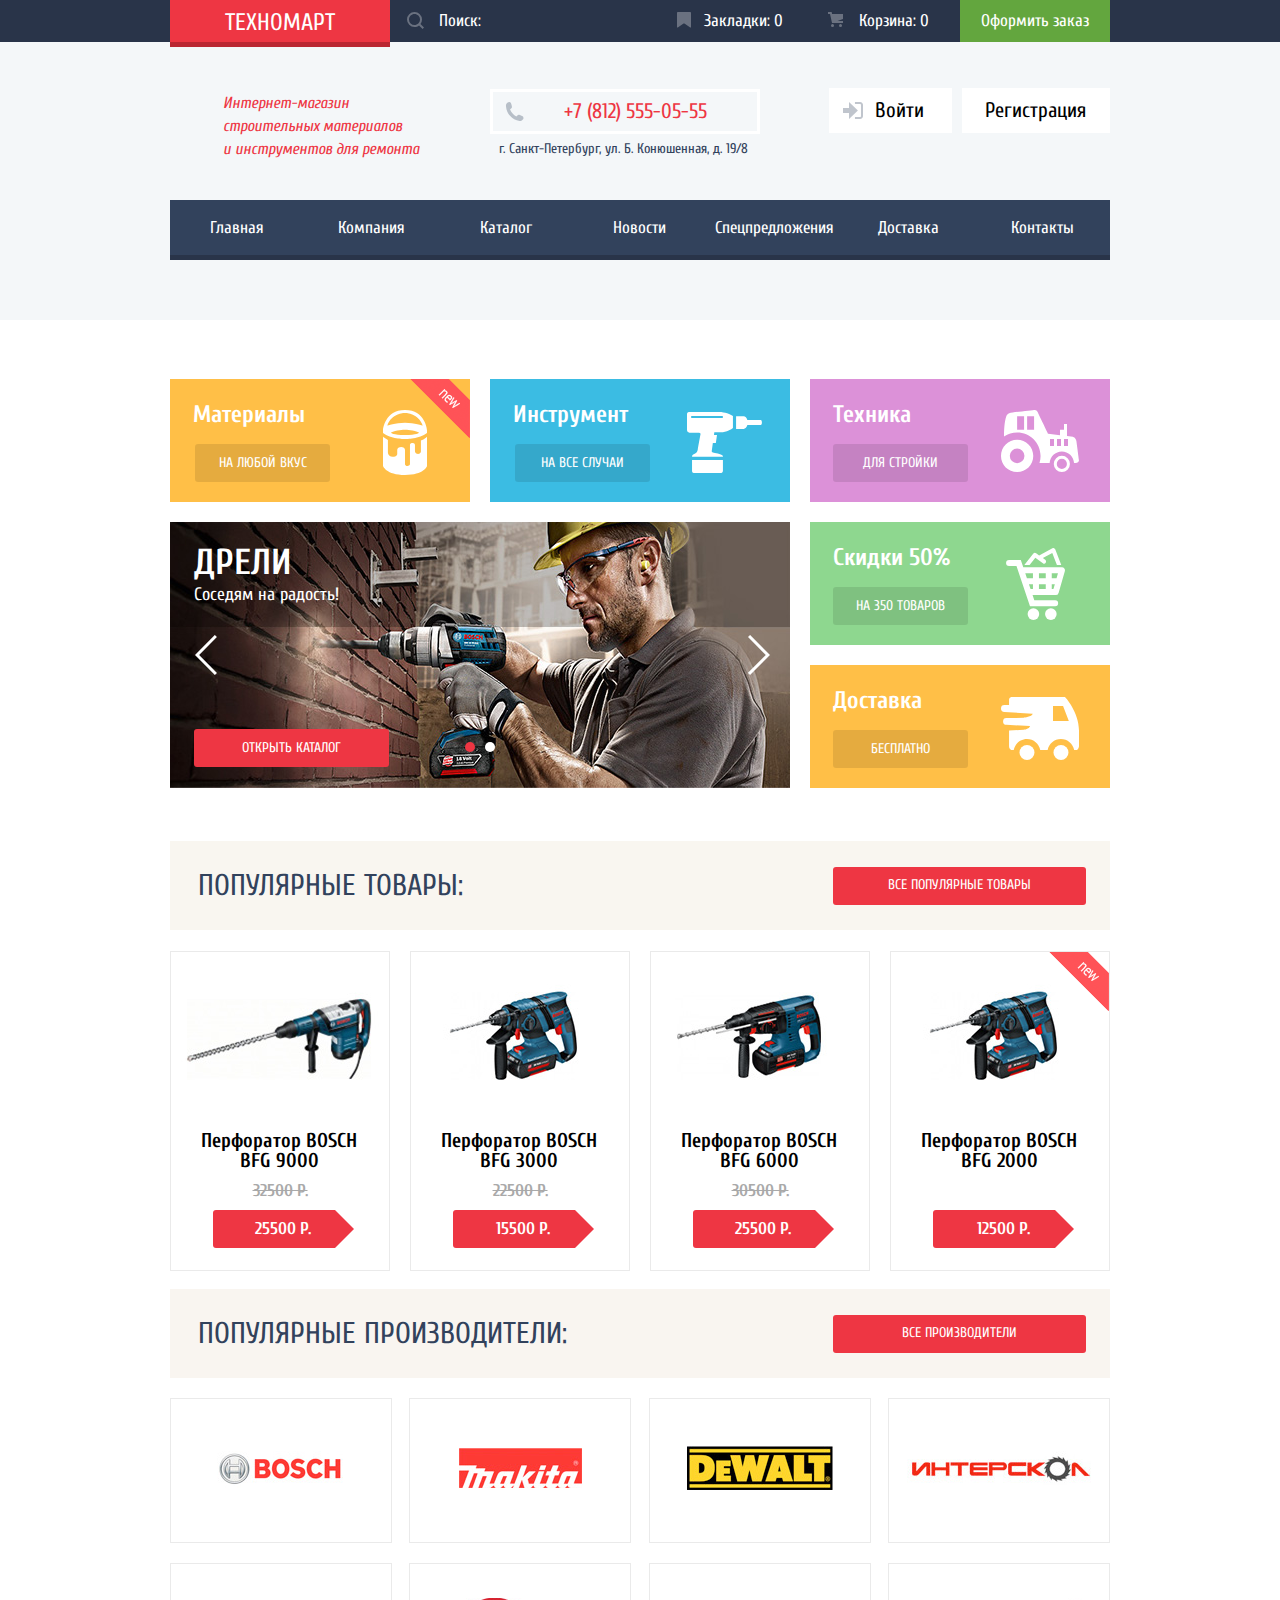
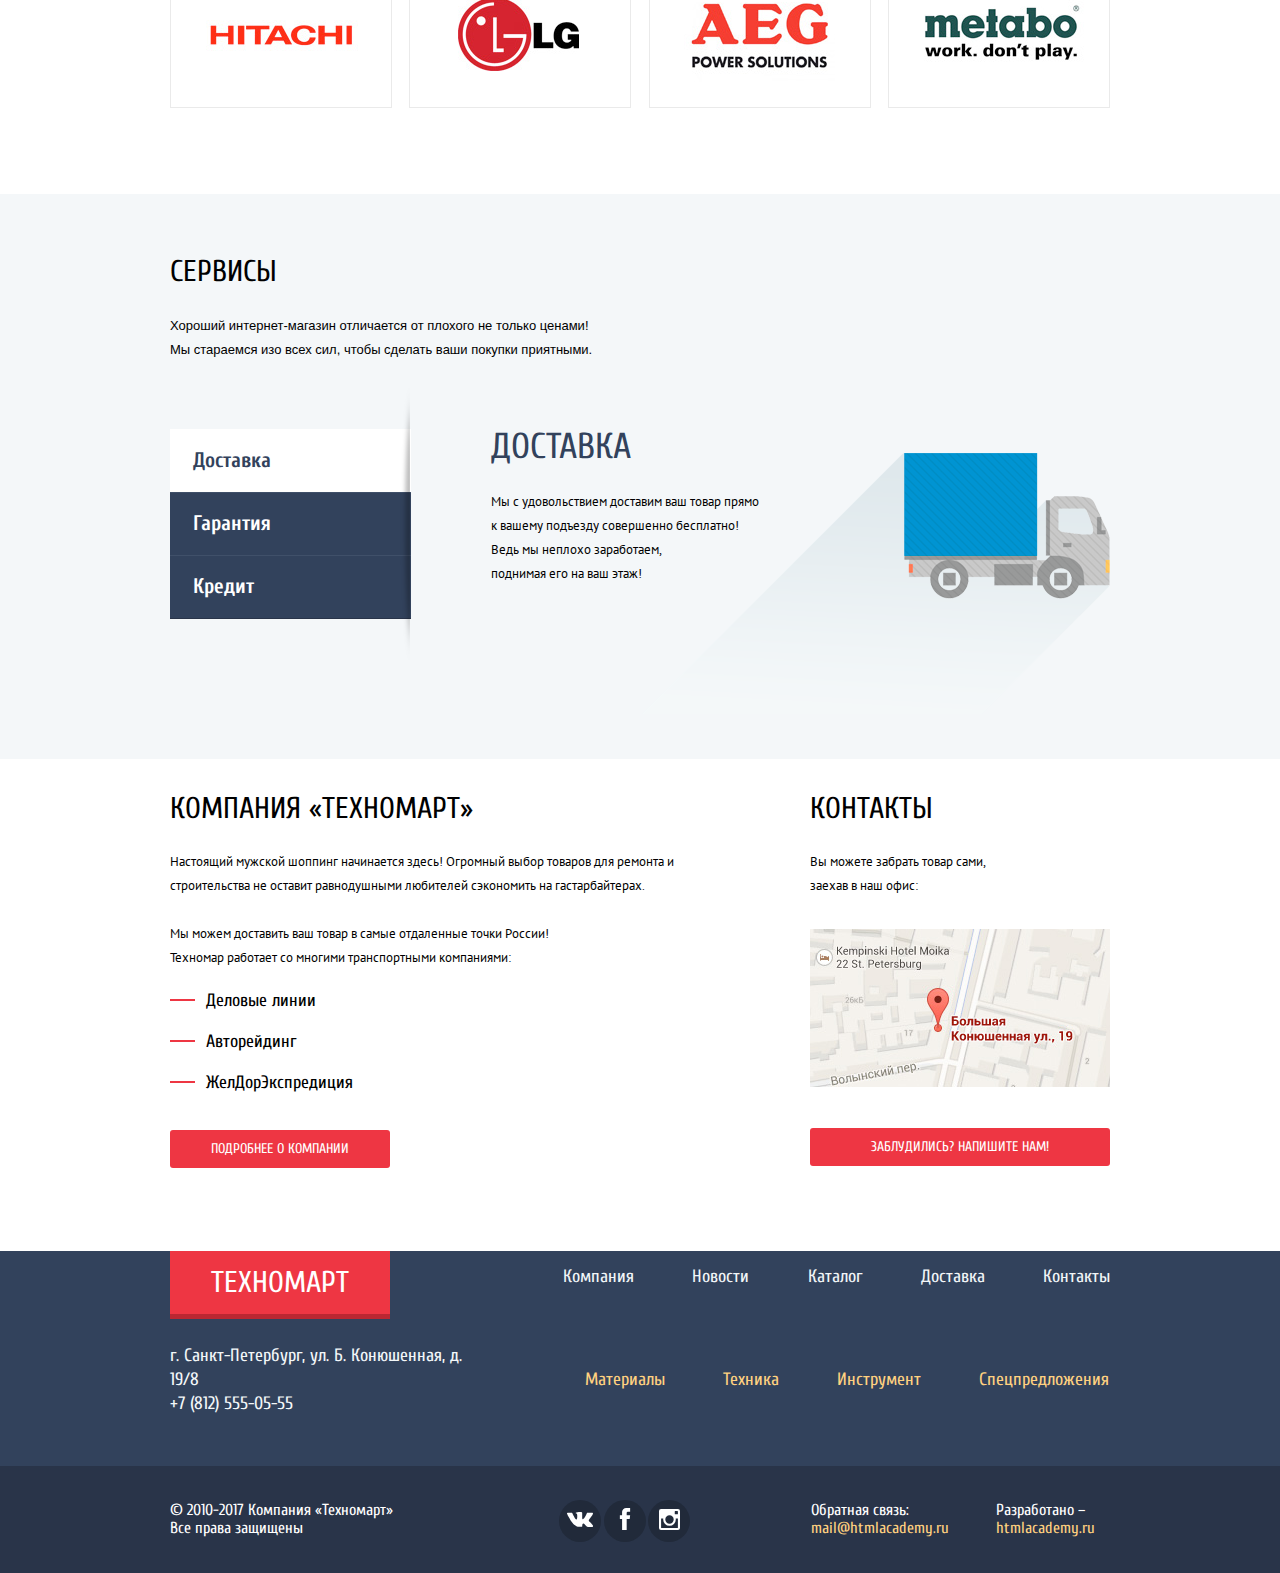
==== commit 270f9bdd: "Исправления для защиты" ====
--- a/index.html
+++ b/index.html
@@ -18,17 +18,20 @@
             <div class="top-bar">
                 <div class="container">
                     <div class="logo-search">
-                        <a href="/" class="logo">Техномарт</a>
-                        <form action="https://echo.htmlacademy.ru" method="post">
+                        <a class="logo"><span>Техномарт</span></a>
+                        <form class="form-search" action="https://echo.htmlacademy.ru" method="post">
                             <input type="search" name="search" id="search" placeholder="Поиск:" class="search">
+                            <svg xmlns="http://www.w3.org/2000/svg" width="17" height="17" viewBox="0 0 17 17">
+                                <path fill="#ffffff" d="M17 15.586l-3.542-3.542A7.465 7.465 0 0 0 15 7.5 7.5 7.5 0 1 0 7.5 15c1.71 0 3.282-.579 4.544-1.542L15.586 17 17 15.586zM2 7.5C2 4.467 4.467 2 7.5 2 10.532 2 13 4.467 13 7.5c0 3.032-2.468 5.5-5.5 5.5A5.506 5.506 0 0 1 2 7.5z"/>
+                            </svg>
                         </form>
                     </div>
                     <div class="shopping-menu">
-                        <a href="bookmarks.html">
-                            Закладки:
+                        <a href="bookmarks.html" class="bookmarks">
+                            <span>Закладки: 0</span>
                         </a>
-                        <a href="recycle_bin.html">
-                            Корзина:
+                        <a href="recycle_bin.html" class="recycle-bin">
+                            <span>Корзина: 0</span>
                         </a>
                         <a href="checkout.html" class="make-order">
                             Оформить заказ
@@ -40,14 +43,12 @@
                 <div class="container">
                     <div class="menu-additional">
                         <p class="full-name">
-                            Интернет-магазин <br>
-                            строительных материалов <br>
-                            и инструментов для ремонта
+                            Интернет-магазин строительных материалов и&nbsp;инструментов для ремонта
                         </p>
                         <div class="phone-adress">
-                            <a href="tel:78125550555" class="phone">+7 (812) 555-05-55</a>
+                            <a href="tel:78125550555" class="phone"><span>+7 (812) 555-05-55</span></a>
                             <address class="adress-header">
-                                г.Санкт-Петербург, ул.Б.Конюшенная, д.19/8
+                                г. Санкт-Петербург, ул. Б. Конюшенная, д. 19/8
                             </address>
                         </div>
                         <div class="entry-register">
@@ -92,6 +93,7 @@
                 </h2>
                 <div class="article-top">
                     <article class="article-size materials">
+                        <div class="flag flag-new">New</div>
                         <div class="materials-button">
                             <h3>
                                 Материалы
@@ -100,7 +102,7 @@
                                 <span>На любой вкус</span>      
                             </a>
                         </div>
-                        <img src="img/icon-1.svg" width="44" height="65" alt="Иконка материалы">      
+                        <img src="img/icon-1.svg" width="44" height="65" alt="Иконка материалы">     
                     </article>
                     <article class="article-size tool">
                         <div class="tool-button">
@@ -126,25 +128,42 @@
                     </article>
                 </div>
                 <div class="article-bottom">
-                    <article class="wrapper">
-                        <div class="wrapper-drill">
-                            <div class="drill-button">
-                                <div class="drill">
-                                    <h3>Дрели</h3>
-                                    <span>Соседям на радость!</span>
-                                </div>
-                                <a href="catalog.html" class="open-catalog"><span>Открыть каталог</span></a>  
-                            </div>
-                            <div class="wrapper-buttons">
-                                <button type="button">Назад</button>
-                                <button type="button">Вперед</button>
-                            </div>
-                        </div>
-                        <!-- <div class="wrapper-puncher">
-                            <h3>Перфораторы</h3>
-                            <span>Настоящие мужские игрушки</span>
-                        </div> -->
-                    </article>
+                        <input class="visually-hidden" type="radio" id="product-1" name="toggle" checked>
+                        <input class="visually-hidden" type="radio" id="product-2" name="toggle">
+                    <div class="site-wrapper">
+                        <article class="wrapper-slider">
+                            <div class="slider-controls">
+                                <label class="slider-controls-item slider-controls-item--1" for="product-1">Первый</label>
+                                <label class="slider-controls-item slider-controls-item--2" for="product-2">Второй</label>
+                            </div>
+                            <button class="button-slide previous-slide"></button>
+                            <button class="button-slide next-slide"></button>
+                            <ul class="slider-list">
+                                <li class="slider-item slide1" id="slide1">
+                                    <div class="drill-button">
+                                        <h3>
+                                            Дрели
+                                        </h3>
+                                        <span>
+                                            Соседям на радость!
+                                        </span>
+                                        <a href="catalog.html" class="open-catalog">Открыть каталог</a>
+                                    </div>
+                                </li>
+                                <li class="slider-item slide2" id="slide2">
+                                    <div class="drill-button">
+                                        <h3>
+                                            Перфораторы
+                                        </h3>
+                                        <span>
+                                            Настоящие мужские игрушки
+                                        </span>
+                                        <a href="catalog.html" class="open-catalog">Открыть каталог</a>
+                                    </div>
+                                </li>
+                            </ul>
+                        </article>
+                    </div>
                     <div class="discount-deliveries">
                         <article class="article-size discount">
                             <div class="discount-button">
@@ -185,12 +204,16 @@
                     </div>
                     <div class="main-items">
                         <article class="items">
+                            <div class="actions">
+                                <a href="buy.html" class="buy">Купить</a>
+                                <a href="#" class="bookmark">В закладки</a>
+                            </div>
                             <img src="img/item-4.jpg" width="218" height="170" alt="Перфоратор Bosch BFG 9000">
                             <div class="items-description">
                                 <h3>
                                     <a href="catalog-items.html">
-                                        <span>Перфоратор Bosch</span>
-                                        <span>BFG 9000</span>
+                                        <span>Перфоратор BOSCH</span>
+                                        <span class="item-model">BFG 9000</span>
                                     </a>
                                 </h3>
                                 <p class="price-old">
@@ -200,18 +223,18 @@
                                     25500 P.
                                 </p>
                             </div>
-                            <div>
-                                <a href="buy.html">Купить</a>
-                                <a href="#">В закладки</a>
-                            </div>
                         </article>
                         <article class="items">
+                            <div class="actions">
+                                <a href="buy.html" class="buy">Купить</a>
+                                <a href="#" class="bookmark">В закладки</a>
+                            </div>
                             <img src="img/item-1.jpg" width="218" height="170" alt="Перфоратор Bosch BFG 3000">
                             <div class="items-description">
                                 <h3>
                                     <a href="catalog-items.html">
-                                        <span>Перфоратор Bosch</span>
-                                        <span>BFG 3000</span>
+                                        <span>Перфоратор BOSCH</span>
+                                        <span class="item-model">BFG 3000</span>
                                     </a>
                                 </h3>
                                 <p class="price-old">
@@ -221,18 +244,18 @@
                                     15500 Р.
                                 </p>
                             </div>
-                            <div>
-                                <a href="buy.html">Купить</a>
-                                <a href="#">В закладки</a>
-                            </div>
                         </article>
                         <article class="items">
+                            <div class="actions">
+                                <a href="buy.html" class="buy">Купить</a>
+                                <a href="#" class="bookmark">В закладки</a>
+                            </div>
                             <img src="img/item-2.jpg" width="218" height="170" alt="Перфоратор Bosch BFG 6000">
                             <div class="items-description">
                                 <h3>
                                     <a href="catalog-items.html">
-                                        <span>Перфоратор Bosch</span>
-                                        <span>BFG 6000</span>
+                                        <span>Перфоратор BOSCH</span>
+                                        <span class="item-model">BFG 6000</span>
                                     </a>
                                 </h3>
                                 <p class="price-old">
@@ -242,31 +265,29 @@
                                     25500 P.
                                 </p>
                             </div>
-                            <div>
-                                <a href="buy.html">Купить</a>
-                                <a href="#">В закладки</a>
-                            </div>
                         </article>
                         <article class="items">
+                            <div class="flag flag-new">New</div>
+                            <div class="actions">
+                                <a href="buy.html" class="buy">Купить</a>
+                                <a href="#" class="bookmark">В закладки</a>
+                            </div>
                             <img src="img/item-3.jpg" width="218" height="170" alt="Перфоратор Bosch BFG 2000">
                             <div class="items-description">
                                 <h3>
                                     <a href="catalog-items.html">
-                                        <span>Перфоратор Bosch</span>
-                                        <span>BFG 2000</span>
+                                        <span>Перфоратор BOSCH</span>
+                                        <span class="item-model">BFG 2000</span>
                                     </a>
                                 </h3>
                                 <p class="price-old">
-                                    0
-                                    <!-- сделать невидимым -->
+                                    <span class="visually-hidden">
+                                        0 Р.
+                                    </span>
                                 </p>
-                                <p class="price-new-button">
+                                <div class="price-new-button last-price">
                                     12500 Р.
-                                </p>
-                            </div>
-                            <div>
-                                <a href="buy.html">Купить</a>
-                                <a href="#">В закладки</a>
+                                </div>
                             </div>
                         </article>       
                     </div>
@@ -284,25 +305,25 @@
                     <div class="suppliers-list">
                         <div class="list-top">
                             <article class='brand-background'>
-                                <a href="#">
+                                <a class="bosch" href="#">
                                     <h3 class="visually-hidden">Bosch</h3>
                                     <img src="img/bosch.jpg" width="126" height="37" alt="Логотип Bosch">
                                 </a>
                             </article>
                             <article class='brand-background'>
-                                <a href="#">
+                                <a class="makita" href="#">
                                     <h3 class="visually-hidden">Makita</h3>
                                     <img src="img/makita.jpg" width="123" height="40" alt="Логотип Makita">
                                 </a>
                             </article>
                             <article class='brand-background'>
-                                <a href="#">
+                                <a class="dewalt" href="#">
                                     <h3 class="visually-hidden">Dewalt</h3>
                                     <img src="img/de-walt.jpg" width="146" height="44" alt="Логотип Dewalt">
                                 </a>
                             </article>
                             <article class='brand-background'>
-                                <a href="#">
+                                <a class="interskol" href="#">
                                     <h3 class="visually-hidden">Интерскол</h3>
                                     <img src="img/invalid-name.jpg" width="200" height="88" alt="Логотип Интерскол">
                                 </a>
@@ -310,25 +331,25 @@
                         </div>
                         <div class="list-bottom">
                             <article class='brand-background'>
-                                <a href="#">
+                                <a class="hitachi" href="#">
                                     <h3 class="visually-hidden">Hitachi</h3>
                                     <img src="img/hitachi.jpg" width="169" height="31" alt="Логотип Hitachi">
                                 </a>
                             </article>
                             <article class='brand-background'>
-                                <a href="#">
+                                <a class="lg" href="#">
                                     <h3 class="visually-hidden">LG</h3>
                                     <img src="img/lg.jpg" width="121" height="73" alt="Логотип LG">
                                 </a>
                             </article>
                             <article class='brand-background'>
-                                <a href="#">
+                                <a class="aeg" href="#">
                                     <h3 class="visually-hidden">AEG</h3>
                                     <img src="img/aeg.jpg" width="151" height="96" alt="Логотип AEG">
                                 </a>    
                             </article>
                             <article class='brand-background'>
-                                <a href="#">
+                                <a class="metabo" href="#">
                                     <h3 class="visually-hidden">Metabo</h3>
                                     <img src="img/metabo.jpg" width="204" height="69" alt="Логотип Metabo">
                                 </a>
@@ -345,44 +366,52 @@
                             Сервисы
                         </h2>
                         <p>
-                            Хороший интернет-магазин отличается от плохого не только ценами! <br>
+                            Хороший интернет-магазин отличается от плохого не только ценами!
                             Мы стараемся изо всех сил, чтобы сделать ваши покупки приятными.
                         </p>    
                     </div>
-                    <div class="description">
-                        <ul>
-                            <li>
-                                <a href="delivery.html">
+                    <div class="service-slider">
+                        <h2 class="visually-hidden">
+                            Услуги
+                        </h2>
+                        <input class="visually-hidden" type="radio" id="delivery" name="button-toggle" checked>
+                        <input class="visually-hidden" type="radio" id="guarantee" name="button-toggle">
+                        <input class="visually-hidden" type="radio" id="credit" name="button-toggle">
+                        <div class="service-slider-control">
+                            <label class="service-slider-control-item" for="delivery">Доставка</label>
+                            <label class="service-slider-control-item" for="guarantee">Гарантия</label>
+                            <label class="service-slider-control-item" for="credit">Кредит</label>
+                        </div>
+                        <ul class="service-slider-list">
+                            <li class="service-slider-item">
+                                <h3>
                                     Доставка
-                                </a>
-                            </li>
-                            <li>
-                                <a href="guarante.html">
+                                </h3>
+                                <p>Мы с удовольствием доставим ваш товар прямо</p>
+                                <p>к вашему подъезду совершенно бесплатно!</p>
+                                <p>Ведь мы неплохо заработаем,</p>
+                                <p>поднимая его на ваш этаж!</p>
+                            </li>
+                            <li class="service-slider-item">
+                                <h3>
                                     Гарантия
-                                </a>
-                            </li>
-                            <li>
-                                <a href="credit.html">
+                                </h3>
+                                <p>Если купленный у нас товар поломается или заискрит,</p>
+                                <p>а также в случае пожара, спровоцированного его возгоранием,</p>
+                                <p>вы всегда можете быть уверены в нашей гарантии. Мы обменяем</p>
+                                <p>сгоревший товар на новый.</p>
+                                <p>Дом уж восстановите как-нибудь сами.</p>
+                            </li>
+                            <li class="service-slider-item">
+                                <h3>
                                     Кредит
-                                </a>
-                            </li>
-                        </ul>
-                        <div class="delivery-description">
-                            <div class="delivery">
-                                <h2>
-                                    Доставка
-                                </h2>
-                                <p>
-                                    Мы с удовольствием доставим ваш товар прямо <br>
-                                    к вашему подъезду совершенно бесплатно! <br>
-                                    Ведь мы неплохо заработаем, <br>
-                                    поднимая его на ваш этаж!
-                                </p>
-                            </div>
-                        </div>
-                        <!-- <img src="img/delivery.png" width="468" height="261" alt="Изображение автомобиля для доставки">   -->
-                    </div>
-                    
+                                </h3>
+                                <p>Залезть в долговую яму стало проще!</p>
+                                <p>Кредитные консультанты придут вам на помощь.</p>
+                                <a class="credit-button" href="#">Отправить заявку</a>
+                            </li>
+                        </ul>  
+                    </div>
                 </div>
             </section>
 
@@ -390,27 +419,27 @@
                 <div class="container">
                     <div class="about-company">
                         <h2>
-                            Компания "Техномарт"
+                            Компания «Техномарт»
                         </h2>
-                        <p>
-                            Настоящий мужской шопинг начинается здесь! Огромный выбор товаров для ремонта и строительства не оставит равнодушными любителей сэкономить на гастарбайтерах. 
+                        <p class="about-company-text">
+                            Настоящий мужской шоппинг начинается здесь! Огромный выбор товаров для ремонта и
+                            строительства не оставит равнодушными любителей сэкономить на гастарбайтерах.
                         </p>
-                        <p>
-                            Мы можем доставить ваш товар в самые отдаленные точки России! <br>
+                        <p class="about-company-text company-delivery">
+                            Мы можем доставить ваш товар в самые отдаленные точки России!
                             Техномар работает со многими транспортными компаниями:
                         </p>
-                        <ul>
-                            <li>
+                        <ul class="transport-list">
+                            <li class="transport-item">
                                 Деловые линии
                             </li>
-                            <li>
+                            <li class="transport-item">
                                 Авторейдинг
                             </li>
-                            <li>
+                            <li class="transport-item">
                                 ЖелДорЭкспредиция
                             </li>
                         </ul>
-                        <!-- Нужно ли для списка выше делать ссылки на транспортные компании? -->
                         <a href="company.html" class="company-button">Подробнее о компании</a>
                     </div>
                     <div class="contacts">
@@ -418,10 +447,9 @@
                             Контакты
                         </h2>
                         <p>
-                            Вы можете забрать товар сами, <br>
-                            заехва в наш офис:
+                            Вы можете забрать товар сами, заехав в наш офис:
                         </p>
-                        <a href="map.html"><img src="img/map.jpg" width="300" height="158" alt="Карта"></a>
+                        <a class="map-link" href="map.html"><img src="img/map.jpg" width="300" height="158" alt="Карта"></a>
                         <a href="ask_us.html" class="contacts-button">Заблудились? Напишите нам!</a>
                     </div>
                 </div>
@@ -432,7 +460,7 @@
             <div class="container">
                 <div class="footer-bar">
                     <div class="logo-nav">
-                        <a href="/" class="logo-footer">Техномарт</a>
+                        <a class="logo-footer">Техномарт</a>
                         <nav class="footer-navigation">
                             <ul>
                                 <li>
@@ -456,9 +484,9 @@
                     <div class="company-info">
                         <div class="tel-info">
                             <address class="info">
-                                г.Санкт-Петербург, ул.Б.Конюшенная, д.19/8
+                                г. Санкт-Петербург, ул. Б. Конюшенная, д. 19/8
                             </address>
-                            <a href="tel:78125550555" class="info">+7(812)555-05-55</a>
+                            <a href="tel:78125550555" class="info">+7 (812) 555-05-55</a>
                         </div>
                         <nav class="additional-navigation">
                             <ul>
@@ -483,7 +511,7 @@
                 <div class="container">
                     <div>
                         <p>
-                            &#169; 2010-2017 Компания "Техномарт" <br>
+                            &#169; 2010-2017 Компания «Техномарт» <br>
                             Все права защищены
                         </p>
                     </div>
@@ -491,26 +519,35 @@
                         <ul>
                             <li class="vk">
                                 <a href="#">
-                                    <span>
+                                    <span class="visually-hidden">
                                         VK
                                     </span>
-                                    <!-- <img src="img/vk-icon.svg" width="26" height="16" alt="Страница ВКонтакте"> -->
+                                    <svg xmlns="http://www.w3.org/2000/svg" width="26" height="15" viewBox="0 0 26.14 14.91">
+                                        <path d="M26 13.47l-.09-.17a13.55 13.55 0 0 0-2.6-3q-.87-.83-1.1-1.12A1 1 0 0 1 22 8a10.27 10.27 0 0 1 1.22-1.78l.88-1.16q2.35-3.13 2-4L26 .94a.8.8 0 0 0-.4-.22 2.14 2.14 0 0 0-.87 0h-3.92a.51.51 0 0 0-.27 0h-.3a.6.6 0 0 0-.15.14.93.93 0 0 0-.14.24 22.22 22.22 0 0 1-1.46 3.06q-.5.84-.93 1.46a7 7 0 0 1-.71.91 4.94 4.94 0 0 1-.52.47q-.23.18-.35.15l-.23-.05a.9.9 0 0 1-.31-.33 1.49 1.49 0 0 1-.16-.53v-.55-.65-.57-1.12-1-.75a3.14 3.14 0 0 0 0-.62 2.12 2.12 0 0 0-.14-.44.73.73 0 0 0-.28-.33 1.57 1.57 0 0 0-.46-.18A9 9 0 0 0 12.57 0a8.93 8.93 0 0 0-3.25.33 1.83 1.83 0 0 0-.52.41q-.25.3-.07.33a1.67 1.67 0 0 1 1.16.59l.08.16a2.6 2.6 0 0 1 .19.63 6.32 6.32 0 0 1 .12 1 10.59 10.59 0 0 1 0 1.7q-.07.71-.13 1.1a2.21 2.21 0 0 1-.18.64 2.69 2.69 0 0 1-.16.3l-.07.07a1 1 0 0 1-.37.07.86.86 0 0 1-.46-.19 3.27 3.27 0 0 1-.56-.52 7 7 0 0 1-.66-.93q-.37-.6-.76-1.42l-.22-.39q-.2-.38-.56-1.11t-.62-1.43A.9.9 0 0 0 5.2.9h-.07a.93.93 0 0 0-.22-.16A1.44 1.44 0 0 0 4.6.65L.87.68A1 1 0 0 0 .1.94L0 1a.44.44 0 0 0 0 .22 1.08 1.08 0 0 0 .08.37Q.9 3.53 1.86 5.31t1.66 2.87Q4.23 9.27 5 10.24t1 1.24l.37.41.34.33a8.06 8.06 0 0 0 1 .78 16.34 16.34 0 0 0 1.4.9 7.6 7.6 0 0 0 1.79.72 6.19 6.19 0 0 0 2 .22h1.57a1.08 1.08 0 0 0 .72-.3l.05-.07a.9.9 0 0 0 .1-.25 1.38 1.38 0 0 0 0-.37 4.48 4.48 0 0 1 .09-1.05 2.77 2.77 0 0 1 .23-.71 1.74 1.74 0 0 1 .29-.4 1.19 1.19 0 0 1 .23-.2h.11a.86.86 0 0 1 .77.21 4.52 4.52 0 0 1 .83.79q.39.47.93 1.05a6.41 6.41 0 0 0 1 .87l.27.16a3.31 3.31 0 0 0 .71.3 1.53 1.53 0 0 0 .76.07l3.48-.05a1.58 1.58 0 0 0 .8-.17.68.68 0 0 0 .34-.37 1.06 1.06 0 0 0 0-.46 1.71 1.71 0 0 0-.1-.36z" fill="#fff">
+                                        </path>
+                                    </svg>
                                 </a>
                             </li>
                             <li class="facebook">
                                 <a href="#">
-                                    <span>
+                                    <span class="visually-hidden">
                                         FB
                                     </span>
-                                    <!-- <img src="img/fb-icon.svg" width="12" height="22" alt="Страница в Фейсбук"> -->
+                                    <svg xmlns="http://www.w3.org/2000/svg" width="12" height="22" viewBox="0 0 10.15 21.74">
+                                        <path d="M3.34 1.12A4.77 4.77 0 0 1 6.53 0h3.61v3.81H7.81a1.07 1.07 0 0 0-1.09.83v2.55h3.42c-.08 1.23-.24 2.45-.41 3.67h-3v10.87H2.21V10.86H0V7.21h2.19V3.66a3.83 3.83 0 0 1 1.15-2.54z" fill="#fff">
+                                        </path>
+                                    </svg>
                                 </a>
                             </li>
                             <li class="instagram">
                                 <a href="#">
-                                    <span>
+                                    <span class="visually-hidden">
                                         In
                                     </span>
-                                    <!-- <img src="img/insta-icon.svg" width="21" height="21" alt="Страница в Инстаграм"> -->
+                                    <svg xmlns="http://www.w3.org/2000/svg" width="21" height="21" viewBox="0 0 20 20">
+                                        <path d="M18 0H2a2 2 0 0 0-2 2v16a2 2 0 0 0 2 2h16a2 2 0 0 0 2-2V2a2 2 0 0 0-2-2zm-8 6a4 4 0 1 1-4 4 4 4 0 0 1 4-4zM2.5 18a.47.47 0 0 1-.5-.5V9h2.1a3.4 3.4 0 0 0-.1 1 6 6 0 1 0 12 0 3.4 3.4 0 0 0-.1-1H18v8.5a.47.47 0 0 1-.5.5zM18 4.5a.47.47 0 0 1-.5.5h-2a.47.47 0 0 1-.5-.5v-2a.47.47 0 0 1 .5-.5h2a.47.47 0 0 1 .5.5z" fill="#fff">
+                                        </path>
+                                    </svg>
                                 </a>
                             </li>
                         </ul>
@@ -529,156 +566,64 @@
             </div>
         </footer>
 
-        <div>
-            <h2>
-                Оформить заказ
-            </h2>
-            <form action="https://echo.htmlacademy.ru" method="post">
-
-            </form>
-        </div>
-        <!-- Окно для "Оформить заказ" -->
-
-        <div>
-            <h2>
-                Личный кабинет    
-            </h2>
-            <p>
-                Для входа в личный кабинет введите свой логин и пароль    
-            </p>
-            <form action="https://echo.htmlacademy.ru" method="post">
-                <div>
-                    <label for="user-login">
-                        Логин
-                    </label>
-                    <input type="text" name="login" id="user-login" placeholder="email@example.com">
-                </div>
-                <div>
-                    <label for="user-password">
-                        Пароль
-                    </label>
-                    <input type="password" name="password" id="user-password" placeholder="********">
-                </div>
-                <div>
-                    <label>
-                        <input type="checkbox" name="remember">
-                        Запомнить меня
-                    </label>
-                    <a href="#">
-                        Забыли пароль?
-                    </a>
-                </div>
-                <button type="submit">
-                    Войти
-                </button>
-            </form>
-            <button type="button">
-                Закрыть
-            </button>
-        </div>
-        <!-- Окно для "Войти" -->
-        
-        <div>
-            <h2>
-                Регистрация
-            </h2>
-            <p>
-                Для регистрации на сайте интернет-магазина Вам необходимо ввести данные ниже:
-            </p>
-            <form action="https://echo.htmlacademy.ru" method="post">
-                <div>
-                    <label for="login">
-                        Имя пользователя
-                    </label>
-                    <input type="text" name="login" id="login" required>
-                </div>
-                <div>
-                    <label for="user-name">
-                        Ваше имя
-                    </label>
-                    <input type="text" name="name" id="user-name" required>
-                </div>
-                <div>
-                    <label for="user-patronymic">
-                        Ваше отчество
-                    </label>
-                    <input type="text" name="patronymic" id="user-patronymic" required>
-                </div>    
-                <div>
-                    <label for="user-surname">
-                        Ваша фамилия
-                    </label>
-                    <input type="text" name="surname" id="user-surname" required>
-                </div>
-                <div>
-                    <label for="user-email">
-                        Ваш e-mail
-                    </label>
-                    <input type="email" name="email" id="user-email" required>
-                </div>
-                <div>
-                    <label for="user-date">
-                        Дата рождения
-                    </label>
-                    <input type="date" name="date" id="user-date">
-                </div>
-                <div>
-                    <label for="user-tel">
-                        Ваш номер мобильного телефона
-                    </label>
-                    <input type="tel" name="tel" id="user-tel">
-                </div>
-                <p>
-                    Нажимая "Зарегистрироваться", Вы подтверждаете, что прочли и <br>
-                    принимаете условия <a href="#">условия обслуживания</a> и <a href="#">политику конфиденциальности</a>.
-                </p>
-                <button type="submit">
-                    Зарегистрироваться
-                </button>
-            </form>
-            <button type="button">
-                Закрыть
-            </button>
-        </div>
-        <!-- Окно для "Регистрация" -->
-
-        <div>
-            <h2 class="visually-hidden">
-                Заблудились?
-            </h2>
-            <div>
-                <img src="img/map.jpg" width="940" height="446" alt="Офис компании по адресу г.Санкт-Петербург, ул.Б.Конюшенная, д.19/8">        
-                <button type="button">
-                    Закрыть
+        <section class="modal modal-feedback">
+            <div class="feedback-container">
+                <h2 class="visually-hidden">Обратная связь</h2>
+                <form class="feedback-form" action="https://echo.htmlacademy.ru" method="post">
+                    <p class="feedback-item">
+                        <label class="feedback-description" for="feedback-fullname">
+                            Ваше имя:
+                        </label> <br>
+                        <input class="feedback-text" type="text" id="feedback-fullname" name="fullname" placeholder="Имя Фамилия">
+                    </p>
+                    <p class="feedback-item">
+                        <label class="feedback-description" for="feedback-email">
+                            Ваш e-mail:
+                        </label> <br>
+                        <input class="feedback-text" type="email" id="feedback-email" name="email" placeholder="email@example.com">
+                    </p>
+                    <p class="feedback-item">
+                        <label class="feedback-description" for="feedback-letter">
+                            Текст письма
+                        </label> <br>
+                        <textarea class="feedback-text" name="feedback" id="feedback-letter" rows="5" placeholder="В свободной форме"></textarea>
+                    </p>
+                    <div class="feedback-bottom">
+                        <button class="feedback-button" type="submit">
+                            Отправить
+                        </button>
+                    </div>
+                </form>
+                <button class="modal-close" type="button">
+                    <span class="visually-hidden">Закрыть</span>
                 </button>
             </div>
-            <div>
-                <form action="https://echo.htmlacademy.ru" method="post">
-                    <div>
-                        <label for="name">
-                        Ваше имя:
-                        </label>
-                        <input type="text" name="name" id="name" placeholder="Имя Фамилия">
-                    </div>
-                    <div>
-                        <label for="mail">
-                        Ваш e-mail:
-                        </label>
-                        <input type="text" name="mail" id="mail" placeholder="email@example.com">
-                    </div>
-                    <div>
-                        <label for="text">
-                        Текст письма:
-                        </label>
-                        <input type="text" name="text" id="text" placeholder="В свободной форме">
-                    </div>
-                    <button type="submit">
-                        Отправить
-                    </button>    
-                </form>
-                <button type="button">Закрыть</button>
-            </div>    
-        </div>
-        <!-- Окно, которое открывается после перехода по "Заблудились? Напишите нам!"  -->
+        </section>
+
+        <section class="modal modal-map">
+            <h2 class="visually-hidden">Заблудились?</h2>
+            <iframe src="https://www.google.com/maps/embed?pb=!1m18!1m12!1m3!1d1998.6037999040354!2d30.322010416394033!3d59.938716271971415!2m3!1f0!2f0!3f0!3m2!1i1024!2i768!4f13.1!3m3!1m2!1s0x4696310fca5ba729%3A0xea9c53d4493c879f!2sBolshaya+Konyushennaya+ul.%2C+19%2C+Sankt-Peterburg%2C+Russia%2C+191186!5e0!3m2!1sen!2s!4v1441888483426" width="940" height="446" allowfullscreen>
+            </iframe>
+            <p>
+                <img src="img/map.png" width="940" height="446" alt="Офис компании по адресу г.Санкт-Петербург, ул.Б.Конюшенная, д.19/8">  
+            </p>
+            <button class="modal-close modal-close-map" type="button">
+                <span class="visually-hidden">Закрыть</span>
+            </button>
+        </section>
+
+        <section class="modal modal-alert">
+            <h2 class="visually-hidden">Оповещение о добавлении товара в корзину</h2>  
+            <p class="alert-text">Товар добавлен в корзину!</p>  
+            <div class="alert-bottom"> 
+                <a class="alert-buttons alert-button-order" href="#">Оформить заказ</a>
+                <button class="alert-buttons alert-button-continue" type="button">Продолжить покупки</button>
+            </div>
+            <button class="modal-close" type="button">
+                <span class="visually-hidden">Закрыть</span>
+            </button>
+        </section>
+
+        <script src="js/script.js"></script>
     </body>
-</html>+</html>
--- a/css/style.css
+++ b/css/style.css
@@ -26,6 +26,8 @@
 .container {
     width: 940px;
     margin: 0 auto;
+    padding-left: 10px;
+    padding-right: 10px;
 }
 
 .top-bar {
@@ -58,8 +60,8 @@
 .top-background {
     width: 100%;
     height: 320px;
-    margin-bottom: 59px;
-    background-color: #f4f7f9; 
+    background-color: #f4f7f9;
+    font-family: 'Cuprum', sans-serif; 
 }
 
 .logo {
@@ -67,15 +69,20 @@
     flex-direction: row;
     align-items: center;
     justify-content: center;
+    position: relative;
     width: 220px;
     min-height: 42px;
     background-color: #ee3643;
     object-fit: contain;
     color: #ffffff;
-    font-size: 19px;
+    font-size: 24px;
     line-height: 1;
     font-weight: 400;
     text-transform: uppercase;
+}
+
+.logo span {
+    margin-bottom: -3px;    
 }
 
 .logo:hover {
@@ -86,11 +93,39 @@
     background-color: #ba2732;
 }
 
+.logo::after {
+    content: '';
+    position: absolute;
+    left: 0;
+    right: 0;
+    bottom: -5px;
+    height: 5px;
+    background: #ba2732;
+}
+
+.form-search {
+    display: flex;
+    flex-direction: row;
+    align-items: center;
+    justify-content: space-between;
+    position: relative;
+    width: 268px;
+    min-height: 40px;
+}
+
+.form-search svg {
+    position: absolute;
+    content: '';
+    top: 11px;
+    left: 17px;
+    width: 17px;
+    height: 17px;
+    opacity: 0.3;
+}
+
 .search {
-    display: flex;
-    flex-direction: row;
-    align-items: center;
-    justify-content: center; 
+    font-family: 'Cuprum', sans-serif; 
+    display: inline-block;
     color: #ffffff;
     background-color: #293449;
     font-size: 17px;
@@ -98,12 +133,32 @@
     min-height: 40px;
     border: 1px solid #293449;
     font-weight: 400;
-    letter-spacing: normal;
-    text-align: left;
-}
-
-.search:hover {
+    text-align: left;
+    top: -1px;
+    text-indent: 46px;
+    position: relative;
+}
+
+.form-search input:hover {
     background-color: #212a3a;
+}
+
+.form-search input:focus {
+    color: #000000;
+    background-color: #ffffff;
+}
+
+.form-search input::placeholder {
+    color: #ffffff;
+    opacity: 1;
+}
+
+.search:hover + svg {
+    opacity: 1;
+}
+  
+.search:focus + svg path {
+    fill: #ee3643;
 }
 
 .shopping-menu {
@@ -126,6 +181,8 @@
     font-weight: 400;
     text-align: left;
     color: #ffffff;
+    margin: 0;
+    padding: 0;
 }
 
 .shopping-menu a:hover {
@@ -135,6 +192,66 @@
 .shopping-menu a:active {
     color: rgba(255, 255, 255, 0.6);
     background-color: #161d29;
+}
+
+.bookmarks {
+    position: relative;
+}
+
+.bookmarks span {
+    margin-left: 16px;
+    margin-bottom: 2px;
+}
+
+.bookmarks::before {
+    content: '';
+    width: 14px;
+    height: 16px;
+    position: absolute;
+    top: 12px;
+    left: 17px;
+    background-image: url("../img/icon-bookmark.svg");
+    background-repeat: no-repeat;
+    background-position: 0 0;
+    opacity: 0.3;
+}
+
+.bookmarks:hover::before {
+    opacity: 1;
+}
+
+.bookmarks:active::before {
+    opacity: 0.5;
+}
+
+.recycle-bin {
+    position: relative;
+}
+
+.recycle-bin span {
+    margin-left: 18px;
+    margin-bottom: 2px;
+}
+
+.recycle-bin::before {
+    content: '';
+    width: 15px;
+    height: 15px;
+    position: absolute;    
+    top: 12px;
+    left: 18px;
+    background-image: url("../img/cart-icon.svg");
+    background-repeat: no-repeat;
+    background-position: 0 0;
+    opacity: 0.3;
+}
+
+.recycle-bin:hover::before {
+    opacity: 1;    
+}
+
+.recycle-bin:active::before {
+    opacity: 0.5;    
 }
 
 .shopping-menu .make-order {
@@ -187,6 +304,7 @@
     justify-content: flex-start;
     width: 196px;
     height: 60px;
+    margin-top: 27px;
     margin-left: 53px; 
     font-size: 16px;
     font-weight: 400;
@@ -211,15 +329,32 @@
     flex-direction: row;
     align-items: center;
     justify-content: center;
+    position: relative;
     width: 264px;
     min-height: 39px;
-    margin-bottom: 10px;
+    margin-bottom: 8px;
     border: 3px solid #ffffff;
     font-size: 21px;
     font-weight: 400;
     line-height: 1;
     color: #ee3643;
     text-align: left;
+}
+
+.phone span {
+    margin-left: 21px;
+}
+
+.phone::before {
+    content: '';
+    width: 19px;
+    height: 19px;
+    position: absolute;
+    top: 10px;
+    left: 12px;
+    background-image: url("../img/icon-phone.svg");
+    background-repeat: no-repeat;
+    position: 0 0;
 }
 
 .adress-header {
@@ -229,13 +364,15 @@
     justify-content: flex-start;
     margin-left: 10px;
     margin-right: 10px; 
-    width: 250px;
+    width: 252px;
     min-height: 13px;
     font-size: 14px;
     font-weight: 400;
-    line-height: 1.71;
     text-align: center;
     color: #32425c;
+    font-style: normal;
+    margin-block-end: 0;
+    margin-block-start: 0;
 }
 
 .entry-register {
@@ -245,7 +382,7 @@
     justify-content: space-between;
     width: 299px;
     min-height: 69px;
-    margin-top: 36px;
+    margin-top: 46px;
     margin-bottom: 43px;
 }
 
@@ -255,11 +392,12 @@
     flex-direction: row;
     align-items: center;
     justify-content: center;
-    width: 121px;
+    width: 105px;
     min-height: 45px;
     margin-left: 18px;
     margin-right: 10px;
     margin-bottom: 24px;
+    padding-left: 19px;
     background-color: #ffffff;
     font-size: 21px;
     font-weight: 400;
@@ -274,6 +412,32 @@
 
 .entry-back:active {
     color: rgba(0, 0, 0, 0.3);
+}
+
+.entry-back {
+    position: relative;
+}
+
+.entry-back::before {
+    content: '';
+    width: 20px;
+    height: 17px;
+    position: absolute;
+    top: 14px;
+    left: 14px;
+    object-fit: contain;
+    background-image: url("../img/icon-login.svg");
+    background-repeat: no-repeat;
+    position: 0 0; 
+    opacity: 0.3;
+}
+
+.entry-back:hover::before {
+    opacity: 1;
+}
+
+.entry-back:active::before {
+    opacity: 0.3;
 }
 
 .register-back {
@@ -303,10 +467,11 @@
 .main-navigation {
     display: block;
     width: 940px;
-    min-height: 55px;
+    min-height: 60px;
     margin-bottom: 60px;
+    box-shadow: inset 0px -5px 0 0 #293449;
     background-color: #32425c;
-    box-shadow: inset 0px -5px 0 0 var(--dark);
+    
 }
 
 .main-navigation ul {
@@ -329,8 +494,6 @@
     align-items: center;
     justify-content: space-around;
     width: 134px;
-    /* margin-left: 3px;
-    margin-right: 3px; */
     min-height: 55px;
     color: #ffffff;
 }
@@ -340,7 +503,7 @@
 }
 
 .main-navigation a:hover {
-    background-color: #212a3a;
+    background-color: #293449;
 }
 
 .main-navigation a:active {
@@ -354,6 +517,7 @@
     align-items: center;
     justify-content: space-between;
     min-height: 409px;
+    margin-top: 59px;
 }
 
 .article-top {
@@ -377,8 +541,14 @@
     display: flex;
     flex-direction: row;
     align-items: flex-start;
-    justify-content: flex-start;
+    justify-content: space-between;
+    position: relative;
     background-color: #ffbf47;    
+}
+
+.materials img {
+    margin-top: 31px;
+    margin-right: 43px;
 }
 
 .materials-button {
@@ -391,16 +561,28 @@
     margin-left: 23px;
 }
 
+.materials-button h3 {
+    margin-top: 21px;
+}
+
 .materials-button .article-additional {
     margin-left: 2px;
+    text-transform: uppercase;
+    margin-top: -10px;
 }
 
 .tool {
     display: flex;
     flex-direction: row;
     align-items: flex-start;
-    justify-content: flex-start;
+    justify-content: space-between;
+    position: relative;
     background-color: #3bbce3;
+}
+
+.tool img {
+    margin-top: 33px;
+    margin-right: 28px;    
 }
 
 .tool-button {
@@ -413,16 +595,28 @@
     margin-left: 23px;
 }
 
+.tool-button h3 {
+    margin-top: 21px;
+}
+
 .tool-button .article-additional {
     margin-left: 2px;
+    text-transform: uppercase;
+    margin-top: -10px;
 }
 
 .equipments {
     display: flex;
     flex-direction: row;
     align-items: flex-start;
-    justify-content: flex-start;
+    justify-content: space-between;
+    position: relative;
     background-color: #dc91d8;
+}
+
+.equipments img {
+    margin-top: 31px;
+    margin-right: 31px;
 }
 
 .equipments-button {
@@ -435,8 +629,13 @@
     margin-left: 23px;    
 }
 
+.equipments-button h3 {
+    margin-top: 21px;
+}
+
 .equipments-button .article-additional {
-    margin-left: 2px;
+    text-transform: uppercase;
+    margin-top: -10px;
 }
 
 .article-bottom {
@@ -446,44 +645,97 @@
     justify-content: space-between;
 }
 
-.wrapper {
+.site-wrapper {
+    min-width: 620px;
+    background-color: #849d8f;
+    transition: background-image 0.5s ease, background-color 0.5s ease;
+}
+
+.wrapper-slider {
     display: block;
+    position: relative;
     width: 620px;
     min-height: 266px;
 }
 
-.wrapper h3 {
+.slider-list {
+    margin: 0;
+    padding: 0;
+    list-style: none;
+}
+
+.slider-controls {
+    position: absolute;
+    bottom: 36px;
+    font-size: 0;
+    left: 295px;
+    z-index: 20;
+}
+
+.slider-controls label {
+    display: inline-block;
+    width: 10px;
+    height: 10px;
+    margin-right: 10px;
+    vertical-align: top;
+    background-color: #ffffff;
+    border: none;
+    border-radius: 50%;
+    cursor: pointer;
+}
+
+.slide1,
+.slide2 {
+    display: none;
+}
+
+.main-menu .slide1 h3,
+.main-menu .slide2 h3 {
     font-size: 36px;
     font-weight: 700;
     line-height: 1;
     text-align: left;
     color: #ffffff;
-}
-
-.wrapper span {
+    min-height: 55px;  
+    text-transform: uppercase;
+    margin-top: 23px;
+}
+
+.slide1 span,
+.slide2 span {
     font-size: 18px;
     font-weight: 400;
     line-height: 1.33;
     text-align: left;
-    color: #ffffff;    
-}
-
-.wrapper-drill {
-    display: flex;
-    flex-direction: row;
-    align-items: flex-start;
-    justify-content: space-between;
-    width: 620px;
-    height: 266px;
-    background-image: url("../img/slider-image.jpg");
-}
-
-.drill {
-    display: flex; 
-    flex-direction: column;
-    align-items: flex-start;
-    justify-content: space-between;
-    min-height: 55px;    
+    color: #ffffff;
+    margin-block-end: 0;
+    margin-block-start: 0; 
+    margin-top: -175px;
+}
+
+.button-slide {
+    position: absolute;
+    content: '';
+    width: 22px;
+    height: 40px;
+    top: 113px;
+    background: transparent;
+    border: none;
+    cursor: pointer;
+}
+
+.previous-slide {
+    background-image: url("../img/icon-left.svg");
+    background-repeat: no-repeat;
+    position: 0 0;
+    left: 25px;
+}
+
+.next-slide {
+    background-image: url("../img/icon-right.svg");
+    background-repeat: no-repeat;
+    position: 0 0;
+    right: 20px;   
 }
 
 .drill-button {
@@ -495,8 +747,30 @@
     margin-left: 24px; 
 }
 
-.wrapper-puncher{
+#product-1:checked ~ .site-wrapper #slide1,
+#product-2:checked ~ .site-wrapper #slide2 {
+    display: block;
+}
+
+#product-1:checked ~ .site-wrapper label[for="product-1"],
+#product-2:checked ~ .site-wrapper label[for="product-2"] {
+    background-color: #ee3643;
+}
+
+#product-1:checked ~ .site-wrapper {
+    background-image: url("../img/slider-image.jpg"); 
+    background-repeat: no-repeat;
+    background-position: top center;  
+    width: 620px;
+    height: 266px; 
+}
+
+#product-2:checked ~ .site-wrapper {
     background-image: url("../img/slide-image.jpg");
+    background-repeat: no-repeat;
+    background-position: top center; 
+    width: 620px;
+    height: 266px;      
 }
 
 .open-catalog {
@@ -512,7 +786,9 @@
     font-weight: 400;
     color: #ffffff;
     text-align: center;
-    border-radius: 2px;
+    border-radius: 3px;
+    text-transform: uppercase;
+    margin-bottom: -28px;
 }
 
 .open-catalog:hover {
@@ -546,8 +822,14 @@
     display: flex;
     flex-direction: row;
     align-items: flex-start;
-    justify-content: flex-start;
+    justify-content: space-between;
+    position: relative;
     background-color: #8ed78f;
+}
+
+.discount img {
+    margin-top: 26px;
+    margin-right: 45px;
 }
 
 .discount-button {
@@ -560,12 +842,27 @@
     margin-left: 23px;      
 }
 
+.discount-button h3 {
+    margin-top: 21px;
+}
+
+.discount-button .article-additional {
+    text-transform: uppercase;
+    margin-top: -10px;
+}
+
 .deliveries {
     display: flex;
     flex-direction: row;
     align-items: flex-start;
-    justify-content: flex-start;
+    justify-content: space-between;
+    position: relative;
     background-color: #ffbf47;     
+}
+
+.deliveries img {
+    margin-top: 32px;
+    margin-right: 31px;
 }
 
 .deliveries-button {
@@ -576,6 +873,15 @@
     width: 135px;
     height: 75px;
     margin-left: 23px;       
+}
+
+.deliveries-button h3 {
+    margin-top: 21px;
+}
+
+.deliveries-button .article-additional {
+    text-transform: uppercase;
+    margin-top: -10px;    
 }
 
 .main-menu h3 {
@@ -593,23 +899,26 @@
     justify-content: center;
     width: 135px;
     min-height: 38px;
-    opacity: 0.1;
-    background-color: #000000;
+    background-color: rgba(0, 0, 0, 0.1);;
     font-size: 14px;
     font-weight: 400;
     line-height: 1.29;
     text-align: center;
     color: #ffffff;
+    border: none;
+    border-radius: 3px;
 }
 
 .article-additional:hover {
-    opacity: 0.2;
-    background-color: #000000;
+    background-color: rgba(0, 0, 0, 0.2);;
 }
 
 .article-additional:active {
-    opacity: 0.3;
-    background-color: #000000;
+    background-color: rgba(0, 0, 0, 0.3);;
+}
+
+.article-additional a {
+    color: #ffffff;
 }
 
 .popular-goods {
@@ -639,6 +948,9 @@
     line-height: 1;
     text-align: left;
     color: #32425c;
+    text-transform: uppercase;
+    margin-left: -2px;
+    margin-top: 26px;
 }
 
 .popular-button {
@@ -655,7 +967,7 @@
     color: #ffffff;
     background-color: #ee3643;
     border: none;
-    border-radius: 2px;
+    border-radius: 3px;
     text-transform: uppercase;
 }
 
@@ -674,26 +986,55 @@
     justify-content: space-between;
 }
 
-.popular-goods .items {
+.main-items .items {
     display: flex;
     flex-direction: column;
-    align-items: center;
-    justify-content: center;
-    width: 220px;
+    position: relative;
     height: 318px;
     border: solid 1px #eaeaea;
     background-color: #ffffff;
 }
 
+.flag {
+    position: absolute;
+    top: 0px;
+    right: 0px;
+    width: 60px;
+    height: 60px;
+    text-indent: -1000px;
+    overflow: hidden;
+    z-index: 20;
+}
+  
+.flag-new {
+    background: url("../img/new-flag.png") no-repeat 0 0;
+}
+
+.main-items .actions {
+    display: none;
+}
+
 .items h3 {
     font-family: 'PT Sans' sans-serif;
-    font-size: 18px;
+    font-size: 20px;
     font-weight: 700;
     line-height: 1.11;
     text-align: center;
     color: #000000;
     margin-block-end: 0;
     margin-block-start: 0;
+    margin-top: 8px;
+    margin-left: -2px;
+}
+
+.item-model {
+    margin-top: -2px;
+}
+
+.items img {
+    max-width: 100%;
+    height: auto;
+    border-style: none;
 }
 
 .items a:link {
@@ -718,6 +1059,8 @@
     color: #a9a9a9;  
     margin-block-end: 0;
     margin-block-start: 0;
+    margin-top: 10px;
+    margin-bottom: 10px;
 }
 
 .price-new-button {
@@ -729,7 +1072,7 @@
     min-height: 38px;
     object-fit: contain;
     background-color: #ee3643;
-    border-radius: 2px;
+    border-radius: 3px;
     font-family: 'PT Sans' sans-serif;
     font-size: 17px;
     font-weight: 700;
@@ -738,9 +1081,91 @@
     color: #ffffff;
     margin-block-end: 0;
     margin-block-start: 0;
-}
-
-.popular-goods article:hover {
+    margin-left: 6px;
+}
+
+.last-price {
+    margin-top: 18px;
+}
+
+.price-new-button::after {
+    content: "";
+    position: absolute;
+    top: 100;
+    right: 16px;
+    width: 0;
+    height: 0;
+    border: 19px solid white;
+    border-left-color: #ee3643;
+}
+
+.main-items .actions {
+    position: absolute;
+    top: 0;
+    left: 0;
+    width: 218px;
+    height: 88px;
+    padding: 40px 0;
+    background-color: rgba(255,255,255,0.9);
+}
+
+.main-items .actions .buy,
+.main-items .actions .bookmark {
+    display: block;
+    width: 129px;
+    margin: 0 auto;
+    margin-bottom: 7px;
+    padding: 7px 0;
+    background-color: #63a63e;
+    border: 3px solid #63a63e;
+    border-bottom-color: #367315;
+    border-radius:3px;
+    color: white;
+    font-size: 14px;
+    text-align: center;
+    font-weight: normal;
+    font-family: "Cuprum", sans-serif;
+    line-height: 18px;
+    text-decoration: none;
+    text-transform: uppercase;
+}
+
+.main-items .actions .bookmark {
+    color: #32425c;
+    background: white;
+    border-bottom-color: #63a63e;
+}
+
+.main-items .actions .buy:hover {
+    background-color: #5fbb2d;
+    border: 3px solid #5fbb2d;
+    border-bottom-color: #367315;
+}
+
+.main-items .actions .buy:active {
+    background-color: #518534;
+    border: 3px solid #518534;
+    
+}
+
+.main-items .actions .bookmark:hover {
+    border: solid 3px #32425c;
+}
+
+.main-items .actions .bookmark:active {
+    opacity: 0.3;
+    border: solid 3px #32425c;
+}
+
+.items .actions {
+    display: none;
+}
+  
+.items:hover .actions {
+    display: block;
+}
+
+.main-items article:hover {
     box-shadow: 0px 10px 25px 0 rgba(41, 52, 73, 0.5);
     background-color: #ffffff;
 }
@@ -751,7 +1176,7 @@
     align-items: center;
     justify-content: space-between;
     margin-top: 21px;
-    margin-bottom: 85px;
+    margin-bottom: 83px;
     min-height: 419px;
 }
 
@@ -764,6 +1189,7 @@
     background-color: #f9f5f0;
     padding-left: 30px;
     padding-right: 24px;
+    margin-top: -3px;
 }
 
 .popular-suppliers h2 {
@@ -772,6 +1198,8 @@
     line-height: 1;
     text-align: left;
     color: #32425c;
+    text-transform: uppercase;
+    margin-left: -2px;
 }
 
 .popular-suppliers a {
@@ -787,7 +1215,7 @@
     text-align: center;
     color: #ffffff;
     background-color: #ee3643;
-    border-radius: 2px;
+    border-radius: 3px;
     text-transform: uppercase;
 }
 
@@ -814,6 +1242,7 @@
 }
 
 .suppliers-list article:active {
+    opacity: 0.3;
     box-shadow: 0px 4px 10px 0 rgba(41, 52, 73, 0.5);
     background-color: #ffffff;
 }
@@ -842,10 +1271,43 @@
     align-items: center;
     justify-content: center;
     width: 220px;
-    min-height: 145px;
+    min-height: 143px;
     border: solid 1px #eaeaea;
     background-color: #ffffff;
     float: left;
+}
+
+.brand-background img {
+    width: 100%;
+    height: auto;
+}
+
+.bosch {
+    padding: 10px 20px 9px 18px;
+}
+
+.makita {
+    padding: 30px 0px 32px 0px;
+}
+
+.dewalt {
+    padding: 10px 10px 12px 10px;
+}
+
+.interskol {
+    padding: 1px 10px 13px 10px;
+}
+
+.hitachi {
+    padding: 23px 18px 20px 20px;    
+}
+
+.lg {
+    padding: 10px 4px 10px 1px;
+}
+
+.metabo {
+    padding: 10px 1px 13px 7px;
 }
 
 .section-back {
@@ -864,69 +1326,188 @@
     justify-content: space-between;
     width: 398px;
     min-height: 96px;
-    padding-bottom: 74px;
-}
-
-.description {
-    display: flex;
-    flex-direction: row;
-    align-items: flex-start;
-    justify-content: space-between;
-}
-
-.description ul {
-    display: flex;
-    flex-direction: column;
-    align-items: center;
-    justify-content: center;
-    padding-inline-start: 0;
-    margin-block-end: 0;
-    margin-block-start: 0;
-}
-
-.delivery-description {
-    display: flex;
-    flex-direction: column;
-    align-items: flex-start;
-    justify-content: space-between;
-    width: 619px;
-    min-height: 282px;
-    margin-left: 80px;
-    background-color: #f4f7f9;
+    padding-bottom: 55px;
+    margin-top: 63px;
+}
+
+.service {
+    font-family: 'Cuprum', sans-serif;
+    font-size: 30px;
+    font-weight: 400;
+    text-align: left;
+    text-transform: uppercase;
+}
+
+.service-description p {
+    width: 440px;
+    font-family: "PT-Sans", sans-serif;
+    font-size: 13px;
+    font-weight: 400;
+    line-height: 1.85;
+    text-align: left;
+    color: #000000;
+    margin-top: 27px;
+}
+
+.service-slider {
+    display: block;
+    width: 940px;
+    height: 330px;
+    position: relative;
+}
+
+.service-slider-list {
+    margin: 0;
+    padding: 0;
+    height: 330px;
+}
+
+.service-slider-control {
+    display: block;
+    position: absolute;
+    left: 0;
+}
+
+.service-slider-control label {
+    display: block;
+    width: 218px;
+    padding-top: 16px;
+    padding-bottom: 17px;
+    padding-left: 23px;
+    font-size: 21px;
+    line-height: 30px;
+    font-weight: 700;
+    color: #ffffff;
+    background-color: #32425c;
+    box-shadow: 0px 1px 0 0 #293449, inset 0px 1px 0 0 #405069;
+    cursor: pointer;
+}
+
+.service-slider-control label:hover {
+    background-color: #293449;
+}
+
+#delivery:checked ~ .service-slider-list .service-slider-item:nth-child(1) {
+    display: block;
+    margin-left: 321px;
+}
+
+#guarantee:checked ~ .service-slider-list .service-slider-item:nth-child(2) {
+    display: block;
+    margin-left: 321px;
+}
+
+#credit:checked ~ .service-slider-list .service-slider-item:nth-child(3) {
+    display: block;
+    margin-left: 321px;
+}
+
+#delivery:checked ~ .service-slider-control label[for="delivery"],
+#guarantee:checked ~ .service-slider-control label[for="guarantee"],
+#credit:checked ~ .service-slider-control label[for="credit"] {
+    background-color: #ffffff;
+    color: #32425c;
+    box-shadow: 0px 1px 0 0 #ffffff, inset 0.6px 0.8px 0 0 #ffffff;
+}
+
+.service-slider-control::after {
+    position: absolute;
+    content: "";
+    top: 48%;
+    left: 230px;
+    width: 10px;
+    height: 279px;
+    margin-top: -136px;
+    background-image: url("../img/shadow.png");
+    background-repeat: no-repeat;
+}
+
+.service-slider-item {
+    display: none;
+    height: 330px;
+}
+
+.service-slider-item:nth-child(2) p {
+    width: 379px;
+}
+
+.service-slider-item:nth-child(3) p {
+    width: 279px;
+}
+
+.service-slider-item:nth-child(1) {
     background-image: url(../img/delivery.png);
     background-repeat: no-repeat;
-    background-position-x: right;
-    background-position-y: bottom;
-}
-
-.section-back p {
+    background-position: 100% 35%;
+}
+
+.service-slider-item:nth-child(2) {
+    background-image: url(../img/guarantee.png);
+    background-repeat: no-repeat;
+    background-position: 100% 35%;
+}
+
+.service-slider-item:nth-child(3) {
+    background-image: url(../img/credit.png);
+    background-repeat: no-repeat;
+    background-position: 100% 35%;    
+}
+
+.service-slider-item {
+    margin: 0;
+    padding: 0;
+    list-style: none;
+}
+
+.service-slider-item h3 {
+    width: 142px;
+    margin: 0;
+    margin-top: -1px;
+    margin-bottom: 25px;
+    font-size: 36px;
+    font-weight: 400;
+    line-height: 1;
+    text-align: left;
+    color: #32425c; 
+    text-transform: uppercase;    
+}
+
+.service-slider-item p {
+    width: 275px;
     font-family: 'PT Sans', sans-serif;
     font-size: 13px;
     font-weight: 400;
     line-height: 1.85;
     text-align: left;
-    color: #000000;  
-    margin-block-end: 0;
-    margin-block-start: 0;    
-}
-
-.delivery-description h2 {
-    font-size: 36px;
-    font-weight: 400;
-    line-height: 1;
-    text-align: left;
-    color: #32425c;  
-    margin-block-end: 0;
-    margin-block-start: 0;  
-}
-
-.delivery {
-    display: flex;
-    flex-direction: column;
-    align-items: flex-start;
-    justify-content: space-between;
-    width: 275px;
-    min-height: 147px;
+    margin: 0;
+}
+
+.credit-button {
+    display: block;
+    width: 195px;
+    margin-top: 31px;
+    font-family: 'Cuprum', sans-serif;
+    font-size: 14px;
+    font-weight: 400;
+    line-height: 1.29;
+    text-align: center;
+    color: #ffffff;
+    background-color: #ee3643;
+    text-transform: uppercase;
+    text-align: center;
+    text-decoration: none;
+    padding: 14px 0;
+    border-radius: 3px;
+    border: none;
+}
+
+.credit-button:hover,
+.credit-button:focus {
+    background-color: #ca2c37;
+}
+
+.credit-button:active {
+    background-color: #ba2732;
 }
 
 .section-back .service {
@@ -939,42 +1520,12 @@
     margin-block-start: 0;  
 }
 
-.section-back li {
-    list-style-type: none;
-}
-
-.section-back a {
-    display: flex;
-    flex-direction: row;
-    align-items: center;
-    justify-content: flex-start;
-    list-style-type: none;
-    font-size: 21px;
-    width: 240px;
-    min-height: 61px;
-    padding-left: 22px;
-    background-color: #32425c;
-    color: #ffffff;
-}
-
-.section-back a:hover {
-    box-shadow: 0px 1px 0 0 var(--dark), inset 0px 1px 0 0 #405069;
-    background-color: #293449;
-    color: #ffffff;    
-}
-
-.section-back a:active {
-    box-shadow: 0px 1px 0 0 var(--dark), inset 0px 1px 0 0 #405069;
-    background-color: #ffffff;   
-    color: #32425c; 
-}
-
 .company-contacts {
     display: flex;
     flex-direction: row;
     align-items: center;
     justify-content: space-between;
-    min-height: 536px;
+    min-height: 492px;
 }
 
 .company-contacts .container {
@@ -985,19 +1536,11 @@
 }
 
 .about-company {
-    display: flex;
-    flex-direction: column;
-    align-items: flex-start;
-    justify-content: space-between;
     width: 519px;
     min-height: 368px;
 }
 
 .contacts {
-    display: flex;
-    flex-direction: column;
-    align-items: flex-start;
-    justify-content: space-between;
     width: 300px;
     min-height: 368px;
 }
@@ -1010,6 +1553,9 @@
     color: #000000;
     margin-block-end: 0;
     margin-block-start: 0;
+    text-transform: uppercase;
+    margin-top: -27px;
+    margin-bottom: 26px;
 }
 
 .company-contacts p {
@@ -1021,16 +1567,51 @@
     color: #000000;
     margin-block-end: 0;
     margin-block-start: 0;
-}
-
-.company-contacts li {
+    margin-bottom: 24px;
+}
+
+.contacts p {
+    width: 180px;
+    margin-bottom: 31px;
+}
+
+.company-delivery {
+    width: 400px;
+}
+
+.transport-list {
+    padding-inline-start: 0;
+    margin-top: -3px;
+    margin-bottom: 37px;
+}
+
+.transport-list .transport-item {
     font-size: 18px;
     font-weight: 400;
     line-height: 1.11;
     text-align: left;
     color: #000000; 
     margin-block-end: 0;
-    margin-block-start: 0;   
+    margin-block-start: 0; 
+    list-style: none; 
+    padding-left: 36px; 
+    margin-bottom: 21px;
+}
+
+.transport-item {
+    position: relative;
+}
+
+.transport-item::before {
+    position: absolute;
+    content: '';
+    width: 25px;
+    height: 2px;
+    left: 0;
+    top: 8px;
+    background-color: #ee3643;
+    background-position: 0 0;
+    background-repeat: no-repeat;
 }
 
 .company-button,
@@ -1048,11 +1629,13 @@
     text-align: center;
     color: #ffffff;
     border: none;
-    border-radius: 2px;
+    border-radius: 3px;
+    text-transform: uppercase;
 }
 
 .contacts-button {
-    width: 300px;    
+    width: 300px;  
+    margin-top: 38px;  
 }
 
 .contacts-button:hover {
@@ -1088,7 +1671,6 @@
     flex-direction: column;
     align-items: flex-start;
     justify-content: space-between;
-    min-height: 193px;
 }
 
 .logo-nav {
@@ -1097,6 +1679,7 @@
     align-items: center;
     justify-content: space-between;
     min-height: 63px;
+    margin-bottom: 30px;
 }
 
 .logo-footer {
@@ -1104,17 +1687,27 @@
     flex-direction: row;
     align-items: center;
     justify-content: center;
+    position: relative;
     width: 220px;
-    min-height: 68px;
+    min-height: 63px;
     background-color: #ee3643;
-    box-shadow: inset 0px -5px 0 0 rgba(0, 0, 0, 0.24);
     border: 0px solid #ee3643;
     object-fit: contain;
     color: #ffffff;
-    font-size: 23px;
+    font-size: 30px;
     font-weight: 400;
     margin-right: 173px;
     text-transform: uppercase;
+}
+
+.logo-footer::after {
+    content: '';
+    position: absolute;
+    left: 0;
+    right: 0;
+    bottom: -5px;
+    height: 5px;
+    background: #ba2732;
 }
 
 .footer-navigation {
@@ -1137,6 +1730,7 @@
     align-items: flex-end;
     justify-content: space-between;
     list-style-type: none;
+    padding-inline-start: 0;
 }
 
 .footer-navigation a:hover {
@@ -1169,9 +1763,9 @@
     flex-direction: column;
     align-items: flex-start;
     justify-content: space-between;
-    width: 322px;
+    width: 323px;
     min-height: 40px;
-    margin-right: 91px;
+    margin-right: 92px;
 }
 
 .company-info .info {
@@ -1180,6 +1774,7 @@
     line-height: 1.33;
     text-align: left;
     color: #f3f7f9;
+    font-style: normal;
 }
 
 .additional-navigation {
@@ -1193,6 +1788,7 @@
     flex-direction: row;
     align-items: flex-start;
     justify-content: space-between;
+    padding-inline-start: 0;
 }
 
 .additional-navigation a {
@@ -1212,7 +1808,7 @@
     background-color: #293449;
     width: 100%;
     min-height: 107px;
-    margin-top: 53px; 
+    margin-top: 50px; 
 }
 
 .footer-contacts-back .container {
@@ -1242,7 +1838,6 @@
     justify-content: space-between;
     width: 132px;
     min-height: 42px;
-
 }
 
 .social-networks ul {
@@ -1250,9 +1845,9 @@
     flex-direction: row;
     align-items: center;
     justify-content: center;
-}
-
-
+    margin-left: -17px;
+    margin-top: 17px;
+}
 
 .vk {
     display: flex;
@@ -1263,6 +1858,7 @@
     min-height: 42px;
     border-radius: 50%;
     background-color: #212a3a;
+    margin-right: 3px;
 }
 
 .vk:hover,
@@ -1279,6 +1875,7 @@
     min-height: 42px;
     border-radius: 50%;
     background-color: #212a3a;  
+    margin-right: 2px;
 }
 
 .facebook:hover,
@@ -1309,6 +1906,7 @@
     justify-content: space-between;
     width: 284px;
     min-height: 32px;
+    margin-right: 15px;
 }
 
 .mail {   
@@ -1338,49 +1936,164 @@
 
 /* inner page */
 
-.user-back {
+.inner-page {
+    font-family: 'PT Sans', sans-serif;
+}
+
+.recycle-bin-active {
+    background-color: #ee3643;
+}
+
+.entry-register-inner {
+    display: flex;
+    flex-wrap: wrap;
+    flex-direction: column;
+    align-items: center;
+    justify-content: space-between;
+    width: 299px;
+    min-height: 69px;
+    padding-top: 4px;
+}
+
+.user {
+    display: flex;
+    flex-direction: row;
+    align-items: center;
+    justify-content: center;
+    position: relative;
     width: 299px;
     height: 45px;
     background-color: #ffffff;
-    position: absolute;
-    margin: 102px 199px 198px 818px;       
-}
-
-.user {
-    width: 183px;
-    height: 20px;
     font-size: 21px;
-    font-weight: 400px;
-    font-style: normal;
-    font-stretch: normal;
-    line-height: 1;
-    letter-spacing: normal;
-    text-align: left;
-    color: #000000;
-    margin: 14px 69px 11px 47px;    
+    font-weight: 400;
+    text-align: center;
+    color: #000000;  
+    margin-block-end: 0;
+    margin-block-start: 0; 
+}
+
+.user::before {
+    position: absolute;
+    content: '';
+    width: 20px;
+    height: 18px;
+    top: 13px;
+    left: 13px;
+    background-image: url("../img/icon-user.svg");
+    background-repeat: no-repeat;
+    background-position: 0 0;
+    opacity: 0.3;
+}
+
+.user::after {
+    position: absolute;
+    content: '';
+    width: 20px;
+    height: 17px;
+    top: 14px;
+    right: 10px;  
+    background-image: url("../img/icon-logout.svg");
+    background-repeat: no-repeat;
+    background-position: 0 0; 
+    opacity: 0.3; 
+}
+
+.user:hover::before,
+.user:active::before,
+.user:hover::after,
+.user:active::after {
+    opacity: 1;
+}
+
+.user:active {
+    color: #b3b3b3;
+}
+
+.user:active::before,
+.user:active::after {
+    opacity: 0.3;
+}
+
+.user-info {
+    display: flex;
+    flex-wrap: wrap;
+    margin: 0;
+    padding: 0;
+    list-style: none;
+    padding-top: 4px;
+    padding-right: 55px;
 }
 
 .button-personal {
     font-size: 16px;
-    font-weight: 400px;
-    font-style: normal;
-    font-stretch: normal;
+    font-weight: 400;
     line-height: 1.13;
-    letter-spacing: normal;
-    text-align: left;
-    color: #32425c;    
+    text-align: left;
+    color: #32425c; 
+    text-decoration: underline;   
+}
+
+.button-personal:hover,
+.button-personal:focus {
+    color: #ee3643;
+}
+
+.button-personal:active {
+    color: #c2c6ce;
+}
+
+.orders-link {
+    position: relative;
+    margin-right: 30px;
+}
+
+.orders-link::after {
+    position: absolute;
+    content: "";
+    top: 8px;
+    right: -19px;
+    width: 4px;
+    height: 4px;
+    border-radius: 50%;
+    background-color: #32425c;
 }
 
 .page-menu {
-    font-family: 'PT Sans' sans-serif;
+    display: flex;
+    flex-wrap: wrap;
+    flex-direction: row;
+    align-items: flex-start;
+    justify-content: space-between;
+    position: relative;
+    width: 354px;
+    min-height: 12px;
+    font-family: 'PT Sans', sans-serif;
     font-size: 13px;
-    font-weight: 400px;
-    font-style: normal;
-    font-stretch: normal;
+    font-weight: 400;
     line-height: 1.38;
-    letter-spacing: normal;
-    text-align: left;
-    color: #000000;    
+    text-align: left;
+    color: #000000;
+    text-transform: uppercase;
+    padding-inline-start: 0;   
+    margin-top: 21px; 
+}
+
+.page-menu-item {
+    position: relative;
+    margin: 0;
+    padding: 0;
+}
+
+.page-menu-item::after {
+    position: absolute;
+    content: '';
+    width: 8px;
+    height: 12px;
+    top: 2px;
+    right: -24px;
+    background-image: url("../img/icon-right-small.svg");
+    background-repeat: no-repeat;
+    background-position: 0 0;
 }
 
 .page-menu li {
@@ -1391,288 +2104,1030 @@
     color: #000000;
 }
 
-.puncher-back {
+.puncher {
+    display: flex;
+    flex-direction: row;
+    align-items: center;
+    justify-content: flex-start;
+    min-height: 89px;
+    padding-left: 28px;
+    background-color: #f2f6f8;
+    font-family: 'Cuprum', sans-serif;
+    font-size: 30px;
+    font-weight: 400;
+    line-height: 1;
+    text-align: left;
+    color: #32425c;
+    text-transform: uppercase; 
+    margin-top: 21px;  
+    margin-bottom: 19px;
+}
+
+.filter-sorting {
+    display: flex;
+    flex-direction: row;
+    align-items: center;
+    justify-content: space-between;
     width: 940px;
-    height: 89px;
-    background-color: #f2f6f8;
-}
-
-.puncher h2 {
-    width: 168px;
-    height: 23px;
-    font-size: 30px;
-    font-weight: 400px;
-    font-style: normal;
-    font-stretch: normal;
-    line-height: 1;
-    letter-spacing: normal;
-    text-align: left;
-    color: #32425c;    
-}
-
-.filter-back {
+    min-height: 38px;
+    margin-top: 20px;
+}
+
+.filter {
+    display: flex;
+    flex-direction: row;
+    align-items: center;
+    justify-content: flex-start;
+    padding-left: 18px;
+    width: 202px;
+    min-height: 38px;
+    margin-right: 20px;
+    background-color: #f7f3ec;
+    font-family: 'PT Sans', sans-serif;
+    font-size: 13px;
+    font-weight: 400;
+    line-height: 1.38;
+    text-align: left;
+    color: #000000;
+    margin-block-end: 0;
+    margin-block-start: 0; 
+    text-transform: uppercase;      
+}
+
+.sorting-back {
+    display: flex;
+    flex-direction: row;
+    align-items: center;
+    justify-content: space-between;
+    width: 700px;
+    min-height: 38px;
+    background-color: #f7f3ec; 
+    font-family: 'PT Sans', sans-serif;
+    font-size: 13px;
+    font-weight: 400;
+    line-height: 1.38;
+    text-align: left;
+    color: #000000;  
+}
+
+.sort {
+    display: flex;
+    flex-direction: row;
+    align-items: center;
+    justify-content: center;
+    padding-left: 19px; 
+}
+
+.sort h3 {
+    margin-block-end: 0;
+    margin-block-start: 0;
+    text-transform: uppercase;
+    font-weight: 400;
+}
+
+.sort-type {
+    display: flex;
+    flex-direction: row;
+    align-items: center;
+    justify-content: space-between;
+    width: 354px;
+    margin-left: 80px;
+    text-transform: uppercase;
+}
+
+.sort-type a {
+    color: rgba(0, 0, 0, 0.3);
+    border-bottom: 1px dotted #ee3643;    
+}
+
+.sort-type a:hover {
+    color: #000000;
+    border-bottom: 1px solid #ee3643;
+}
+
+.sort-type a:active {
+    color: #ee3643;
+    border-bottom: none;
+}
+
+.sort-ascending {
+    display: flex;
+    flex-wrap: wrap;
+    flex-direction: row;
+    align-items: center;
+    justify-content: space-between;
+    width: 43px;
+    min-height: 10px;
+    margin-right: 17px;
+}
+
+.sort-ascending a {
+    font-size: 0;
+}
+
+.arrow a {
+    display: inline-block;
+    margin: 0 21px;
+}
+
+.arrow::before {
+    display: inline-block;
+    border: 10px solid #000000;
+    border-right-width: 5px;
+    border-right-color: transparent;
+    border-left-width: 5px;
+    border-left-color: transparent;
+    content: "";
+    opacity: 0.3;
+}
+  
+.arrow-up::before {
+    border-top-width: 0;
+}
+  
+.arrow-down::before {
+    border-bottom-width: 0;
+}
+
+.arrow-up:hover::before,
+.arrow-up:focus::before,
+.arrow-down:hover::before,
+.arrow-down:focus::before {
+    opacity: 1;
+}
+
+.arrow-up:active::before {
+    border-bottom-color: #ee3643;
+}
+
+.arrow-down:active::before {
+    border-top-color: #ee3643;
+}
+
+.catalog-items {
+    display: flex;
+    flex-direction: row;
+    align-items: flex-start;
+    justify-content: space-between;
+}
+
+.sorting-types {
+    display: flex;
+    flex-direction: column;
+    align-items: flex-start;
+    justify-content: flex-start;
     width: 220px;
-    height: 38px;
-    background-color: #f7f3ec;    
-}
-
-.filter {
-    width: 53px;
-    height: 9px;
-    font-family: 'PT Sans' sans-serif;
-    font-size: 13px;
-    font-weight: 400px;
-    font-style: normal;
-    font-stretch: normal;
-    line-height: 1.38;
-    letter-spacing: normal;
-    text-align: left;
-    color: #000000;    
-}
-
-.price {
-    width: 46px;
-    height: 14px;
-    font-family: 'PT Sans' sans-serif;
+    min-height: 688px;
+}
+
+.filters {
+    display: flex;
+    flex-direction: column;
+    align-items: flex-start;
+    justify-content: flex-start;
+    width: 220px;
+    min-height: 688px;    
+}
+
+.filter-groups {
+    position: relative;
+    margin: 0;
+    padding: 0;
+    border: none;
+    margin-top: 20px;
+    width: 220px;
+}
+
+.filter-groups::after {
+    position: absolute;
+    content: '';
+    bottom: -27px;
+    left: 0;
+    width: 220px;
+    height: 1px;
+    background-color: #e5e5e5;
+    background-position: 0 0;
+    background-repeat: no-repeat;
+    margin-bottom: 20px;
+}
+
+.filter-last-group::after {
+    height: 0;
+}
+
+.filter-groups-suppliers {
+    margin-top: 30px;
+    margin-bottom: 12px;
+}
+
+.filter-titles-suppliers {
+    margin-bottom: 21px;
+}
+
+.filter-titles-supply {
+    margin-bottom: 20px;    
+}
+
+.range-control {
+    position: relative;
+    height: 41px;
+    background-color: #f7f3ec;
+    border-radius: 5px;
+    margin-bottom: 9px;
+    padding-top: 39px;
+    padding-right: 20px;
+    padding-left: 20px;
+}
+
+.range-control .scale {
+    height: 2px;
+    background: #d7dcde;   
+}
+
+.range-control .bar {
+    width: 80%;
+    height: 2px;
+    background: #00ca74;;
+}
+
+.range-control .toggle {
+    position: absolute;
+    top: 31px;
+    left: 0;
+    width: 4px;
+    height: 4px;
+    padding: 0;
+    border: 8px solid #ffffff;
+    background-color: #ababab;
+    box-shadow: 0 2px 1px 0 #cfcfcf;
+    border-radius: 50%;
+    cursor: pointer;
+}
+
+.range-control .toggle-min {
+    left: 18px;
+}
+.range-control .toggle-max {
+    left: 160px;
+}
+
+.price-control {
+    display: flex;
+    flex-wrap: wrap;
+    flex-direction: row;
+    align-items: center;
+    justify-content: space-between;
+    margin-bottom: 20px;
+}
+
+.price-control input {
+    font-family: 'PTSans', sans-serif;
     font-size: 17px;
-    font-weight: 700px;
-    font-style: normal;
-    font-stretch: normal;
-    line-height: 1.76;
-    letter-spacing: normal;
-    text-align: left;
-    color: #000000;    
-}
-
-.range-back {
-    width: 220px;
-    height: 80px;
-    background-color: #f7f3ec;    
-}
-
-.input-back {
+    text-align: center;
+    color: #000000;
     width: 95px;
     height: 38px;
-    background-color: #f7f3ec;
-}
-
-.input {
-    font-family: 'PT Sans' sans-serif;
-    font-size: 17px;
-    font-weight: 400px;
-    font-style: normal;
-    font-stretch: normal;
-    line-height: 1.06;
-    letter-spacing: normal;
+    border: none;
+    border-radius: 5px;
+    background: #f7f3ec;
+}
+
+.price-control span {
+    width: 10px;
+    font-size: 16px;
+    line-height: 1.13;
     text-align: center;
-    color: #000000;    
-}
-
-.sorting-back {
-    width: 700px;
-    height: 38px;
-    background-color: #f7f3ec;    
-}
-
-.sorting-back h3 {
-    width: 82px;
+    color: #444444;
+}
+
+.price-control .price-separator {
+    display: inline-block;
+    width: 30px;
+    margin: 0px;
+    font-size: 10px;
+    text-align: center;
+}
+
+.filter-titles {
+    font-family: 'PTSans', sans-serif;
+    font-size: 16px;
+    font-weight: 700;
+    text-align: left;
+    color: #000000;
+    text-transform: uppercase;
+}
+
+.filter-titles-price {
+    margin-bottom: 17px;
+}
+
+.filter-supplier,
+.filter-power-supply {
+    padding: 0;
+    margin: 0;
+    list-style: none;
+}
+
+.supplier-item,
+.supply-item {
+    margin-bottom: 20px;
+    padding-left: 34px;
+}
+
+.supplier-item label,
+.supply-item label {
+    position: relative;
+    display: block;
+    cursor: pointer;
+    user-select: none;
+    font-size: 15px;
+    line-height: 1.33;
+    text-align: left;
+    color: #000000;
+    text-transform: uppercase;
+}
+
+.filter-input-checkbox + label::before {
+    content: '';
+    position: absolute;
+    width: 23px;
+    height: 23px;
+    top: -1px;
+    left: -34px;
+    background-image: url("../img/checkbox-off.svg");
+    background-repeat: no-repeat;
+    background-position: 0 0;
+    opacity: 0.2;
+}
+
+.filter-input-checkbox:checked + label::after {
+    content: '';
+    position: absolute;
+    width: 27px;
+    height: 23px;
+    top: -1px;
+    left: -34px;
+    background-image: url("../img/checkbox-on.svg");
+    background-repeat: no-repeat;
+    background-position: 0 0;
+    opacity: 0.2;
+}
+
+.filter-input-radio + label::before {
+    content: '';
+    position: absolute;
+    width: 17px;
+    height: 17px;
+    top: -3px;
+    left: -34px;
+    border: 4px solid #c5c5c5;
+    border-radius: 50%;
+}
+
+.filter-input-radio:checked + label::after {
+    content: '';
+    position: absolute;
+    width: 9px;
     height: 9px;
-    font-family: 'PT Sans' sans-serif;
-    font-size: 13px;
-    font-weight: 400px;
-    font-style: normal;
-    font-stretch: normal;
-    line-height: 1.38;
-    letter-spacing: normal;
-    text-align: left;
-    color: #000000;
-}
-
-.sorting-back a {
-    opacity: 0.3;
-    font-family: 'PT Sans' sans-serif;
-    font-size: 13px;
-    font-weight: 400px;
-    font-style: normal;
-    font-stretch: normal;
-    line-height: 1.38;
-    letter-spacing: normal;
-    text-align: left;
-    color: rgba(0, 0, 0, 0.3);
-}
-
-.sorting-back a:hover {
-    color: #000000;
-}
-
-.sorting-back a:active {
-    color: #ee3643    
-}
-
-.sorting li {
-    font-family: 'PT Sans' sans-serif;
-    font-size: 15px;
-    font-weight: 400px;
-    font-style: normal;
-    font-stretch: normal;
-    line-height: 1.33;
-    letter-spacing: normal;
-    text-align: left;
-    color: #000000;
-    list-style-type: none;
-}
-
-.sorting .suppliers {
-    width: 141px;
-    height: 14px;
-    font-family: 'PT Sans' sans-serif;
-    font-size: 17px;
-    font-weight: 700px;
-    font-style: normal;
-    font-stretch: normal;
-    line-height: 1.76;
-    letter-spacing: normal;
-    text-align: left;
-    color: #000000;        
-}
-
-.sorting .supply {
-    width: 81px;
-    height: 12px;
-    font-family: 'PT Sans' sans-serif;
-    font-size: 17px;
-    font-weight: 700px;
-    font-style: normal;
-    font-stretch: normal;
-    line-height: 1.76;
-    letter-spacing: 0.17px;
-    text-align: left;
-    color: #000000;
-}
-
-.show-back {
+    top: 5px;
+    left: -26px;
+    background-color: #c5c5c5;
+    border-radius: 50%;
+}
+
+.filter-input-checkbox:hover + label,
+.filter-input-checkbox:focus + label {
+    color: #c5c5c5;
+}
+
+.filter-input-radio:hover + label,
+.filter-input-radio:focus + label {
+    color: #c5c5c5;
+}
+
+.filter-button {
+    display: block;
+    font-family: 'PTSans', sans-serif;
+    margin-top: 60px;
     width: 140px;
     height: 38px;
     border: solid 1px #e5e5e5;
-    background-color: #ffffff;    
-}
-
-.show {
-    width: 62px;
-    height: 9px;
-    font-family: 'PT Sans' sans-serif;
+    background-color: #ffffff;
     font-size: 13px;
-    font-weight: 400px;
-    font-style: normal;
-    font-stretch: normal;
+    font-weight: 400;
     line-height: 1.38;
-    letter-spacing: normal;
     text-align: center;
-    color: #000000;    
-}
-
-.next-back {
-    width: 38px;
+    color: #000000;  
+    text-transform: uppercase;  
+    cursor: pointer;
+}
+
+.common-list {
+    display: flex;
+    flex-direction: column;
+    align-items: flex-start;
+    justify-content: space-between;
+    width: 700px;
+    min-height: 1084;
+}
+
+.items-list {
+    display: flex;
+    flex-direction: column;
+    align-items: center;
+    justify-content: space-between;
+    width: 700px;
+    min-height: 994px;
+    margin-bottom: 50px;
+}
+
+.items-list .items {
+    display: inline-block;
+    position: relative;
+    height: 316px;
+    border: solid 1px #eaeaea;
+    background-color: #ffffff;
+}
+
+.inner-page .items h3 {
+    font-size: 18px;
+    margin-top: 6px;
+}
+
+.inner-page .items .item-model {
+    margin-top: 1px;
+}
+
+.inner-page .items .price-old {
+    margin-top: 12px;
+    margin-left: 2px;
+}
+
+.items span {
+    display: flex;
+    flex-direction: column;
+    align-items: center;
+    justify-content: space-between;
+}
+
+.items-list .flag {
+    position: absolute;
+    top: -1px;
+    right: -1px;
+    width: 60px;
+    height: 60px;
+    text-indent: -1000px;
+    overflow: hidden;
+    z-index: 2;
+}
+  
+.items-list .flag-new {
+    background: url("../img/new-flag.png") no-repeat 0 0;
+}
+
+.items-list .actions {
+    display: none;
+}
+
+.items a:link {
+    color: #000000;     
+}
+
+.items-list .actions {
+    position: absolute;
+    top: 0;
+    left: 0;
+    width: 218px;
+    height: 88px;
+    padding: 40px 0;
+    background-color: rgba(255,255,255,0.9);
+}
+
+.items-list .actions .buy,
+.items-list .actions .bookmark {
+    display: block;
+    width: 129px;
+    margin: 0 auto;
+    margin-bottom: 7px;
+    padding: 7px 0;
+    background-color: #63a63e;
+    border: 3px solid #63a63e;
+    border-bottom-color: #367315;
+    border-radius:3px;
+    color: white;
+    font-size: 14px;
+    text-align: center;
+    font-weight: normal;
+    font-family: "Cuprum", sans-serif;
+    line-height: 18px;
+    text-decoration: none;
+    text-transform: uppercase;
+}
+
+.items-list .actions .bookmark {
+    color: #32425c;
+    background: white;
+    border-bottom-color: #63a63e;
+}
+
+.items-list .actions .buy:hover {
+    background-color: #5fbb2d;
+    border: 3px solid #5fbb2d;
+    border-bottom-color: #367315;
+}
+
+.items-list .actions .buy:active {
+    background-color: #518534;
+    border: 3px solid #518534;
+    
+}
+
+.items-list .actions .bookmark:hover {
+    border: solid 3px #32425c;
+}
+
+.items-list .actions .bookmark:active {
+    opacity: 0.3;
+    border: solid 3px #32425c;
+}
+
+.items .actions {
+    display: none;
+}
+  
+.items:hover .actions {
+    display: block;
+}
+
+.items-list article:hover {
+    box-shadow: 0px 10px 25px 0 rgba(41, 52, 73, 0.5);
+    background-color: #ffffff;
+}
+
+.items-row1 {
+    display: flex;
+    flex-direction: row;
+    align-items: center;
+    justify-content: space-between;
+    width: 700px;
+    margin-top: 21px;
+}
+
+.items-row2 {
+    display: flex;
+    flex-direction: row;
+    align-items: center;
+    justify-content: space-between;
+    width: 700px;
+    margin-top: 20px;
+}
+
+.items-row3 {
+    display: flex;
+    flex-direction: row;
+    align-items: center;
+    justify-content: space-between;
+    width: 700px;
+    margin-top: 21px;
+}
+
+.inner-menu {
+    display: flex;
+    flex-direction: row;
+    align-items: center;
+    justify-content: space-between;
+    min-height: 38px;
+    margin-bottom: 60px;
+}
+
+.inner-menu ul {
+    display: flex;
+    flex-wrap: wrap;
+    margin: 0;
+    padding: 0;
+    list-style: none;
+}
+
+.next-page {
+    margin-right: 10px;
+}
+
+.active-page a {
+    border-color: transparent;
+    color: #ffffff;
+    background-color: #ee3643;
+}
+
+.page-item {
+    display: block;
+    padding-top: 12px;
+    padding-right: 14px;
+    padding-bottom: 12px;
+    padding-left: 15px;
+    border: 1px solid #e5e5e5;
+    border-radius: 3px;
+    font-size: 13px;
+    color: #000000;
+    text-transform: uppercase;
+}
+
+.page-item-button {
+    padding-right: 30px;
+    padding-left: 30px;    
+}
+
+.next-page a:hover,
+.next-page a:focus {
+    border: 1px solid #bdc6ca;
+}
+
+.next-page a:active {
+    border: 1px solid #ee3643;
+}
+
+.about-puncher {
+    display: flex;
+    flex-direction: row;
+    align-items: center;
+    justify-content: space-between;
+    min-height: 260px;
+    background-color: #f4f7f9;    
+}
+
+.puncher-description {
+    display: flex;
+    flex-direction: column;
+    align-items: flex-start;
+    justify-content: space-between;
+    min-height: 121px;
+}
+
+.about-puncher h2 {
+    font-family: 'Cuprum', sans-serif;
+    font-size: 30px;
+    font-weight: 400;
+    line-height: 1;
+    text-align: left;
+    color: #000000;
+    text-transform: uppercase;
+    margin-top: 44px;
+}
+
+.about-puncher p {
+    min-height: 121px;
+    font-family: 'PT Sans', sans-serif;
+    font-size: 13px;
+    font-weight: 400;
+    line-height: 1.85;
+    text-align: left;
+    color: #000000; 
+    margin-block-end: 0;
+    margin-block-start: 0;
+}
+
+@keyframes bounce {
+    0% {
+      transform: translateY(-2000px);
+    }
+  
+    70% {
+      transform: translateY(30px);
+    }
+  
+    90% {
+      transform: translateY(-10px);
+    }
+  
+    100% {
+      transform: translateY(0);
+    }
+}
+
+@keyframes shake {
+    0%,
+    100% {
+      transform: translateX(0);
+    }
+  
+    10%,
+    30%,
+    50%,
+    70%,
+    90% {
+      transform: translateX(-10px);
+    }
+  
+    20%,
+    40%,
+    60%,
+    80% {
+      transform: translateX(10px);
+    }
+}
+
+.modal {
+    color: #000000;
+    position: fixed;
+    box-shadow: 0px 20px 40px 0 rgba(0, 0, 0, 0.75);
+    background-color: #ffffff;
+    z-index: 30;
+}
+
+.modal-feedback {
+    display: none;
+    width: 620px;
+    min-height: 423px;
+    margin-left: -320px;
+    border-top: 7px solid #ee3643;
+    top: 120px;
+    left: 50%;
+}
+
+.feedback-container {
+    width: 460px;
+    margin: 0 auto;
+    display: flex;
+    flex-direction: row;
+    align-items: center;
+    justify-content: space-around;  
+    padding-top: 48px; 
+}
+
+.modal-close {
+    width: 21px;
+    height: 21px;
+    border: 0;
+    cursor: pointer;
+    position: absolute;
+    top: 16px;
+    right: 9px;
+    background-color: transparent;
+}
+
+.modal-close-map {
+    z-index: 3;
+}
+
+.modal-close::before,
+.modal-close::after {
+    content: '';
+    position: absolute;
+    width: 26px;
+    height: 4px;
+    top: 8px;
+    right: -2px;
+    background-color: #ee3643;
+    border-radius: 2px;
+}
+
+.modal-close::before {
+    transform: rotate(45deg);
+}
+  
+.modal-close::after {
+    transform: rotate(-45deg);
+}
+
+.feedback-description {
+    width: 72px;
+    font-family: 'Cuprum', sans-serif;
+    font-size: 18px;
+    font-weight: 400;
+    text-align: left;
+    color: #000000;
+}
+
+.feedback-item {
+    margin-block-end: 0;
+    margin-block-start: 0;
+}
+
+.feedback-item input {
+    margin-top: 13px;
+    margin-bottom: 22px;
+}
+
+.feedback-text {
+    font-family: 'PTSans', sans-serif;
+    font-size: 13px;
+    font-weight: 400;
+    line-height: 1.38;
+    text-align: left;
+    color: #a9a9a9;
+    box-sizing: border-box;  
+    width: 460px; 
+    padding-top: 13px;
+    padding-left: 16px;  
+    border: solid 2px #dee3e4;
+    border-radius: 2px;
+    margin-top: 13px;
+}
+
+.feedback-form {
+    display: flex;
+    flex-wrap: wrap;
+    justify-content: space-between;
+    width: 460px;
+    margin: 0;
+    padding: 0;
+}
+
+.feedback-form input[type="text"],
+.feedback-form input[type="email"] {
+    font-family: 'PTSans', sans-serif;
+    font-size: 13px;
+    font-weight: 400;
+    line-height: 1.38;
+    text-align: left;
+    color: #a9a9a9;
+    box-sizing: border-box;
+    width: 220px;
+    padding-left: 16px;
+    padding-top: 14px;
+    padding-bottom: 12px;
+    border: solid 2px #dee3e4;
+    border-radius: 2px;
+}
+
+.feedback-form input:hover,
+.feedback-text:hover {
+    border-color: #b5b5b5;
+}
+
+.feedback-form input:focus,
+.feedback-text:focus {
+    border-color: #ee3643;
+}
+
+.feedback-bottom {
+    display: flex;
+    flex-direction: row;
+    align-items: center;
+    justify-content: space-between;
+    height: 112px;
+    background-color: #f4f4f4;
+    margin-top: 37px;
+}
+
+.feedback-bottom::before {
+    position: absolute;
+    content: "";
+    width: 80px;
+    height: 112px;
+    bottom: 0;
+    background-color: #f4f4f4;
+    left: 0;
+}
+
+.feedback-bottom::after {
+    position: absolute;
+    content: "";
+    width: 80px;
+    height: 112px;
+    bottom: 0;
+    background-color: #f4f4f4;
+    right: 0;
+}
+
+.feedback-button {
+    display: block;
+    width: 460px;
     height: 38px;
-    border: solid 1px #e5e5e5;
-    background-color: #ffffff;    
-}
-
-.next {
-    width: 7px;
-    height: 9px;
-    font-family: 'PT Sans' sans-serif;
-    font-size: 13px;
-    font-weight: 400px;
-    font-style: normal;
-    font-stretch: normal;
-    line-height: 1.38;
-    letter-spacing: normal;
+    background-color: #ee3643;
+    font-family: 'Cuprum', sans-serif;
+    font-size: 14px;
+    font-weight: 400;
+    line-height: 1.29;
     text-align: center;
-    color: #000000;    
-}
-
-.inner-menu li {
-    list-style-type: none;    
-}
-
-.next-back:hover {
-    width: 38px;
+    color: #ffffff;
+    border: none;
+    border-radius: 3px;
+}
+
+.feedback-button:hover {
+    background-color: #ca2c37;  
+}
+
+.feedback-button:active {
+    background-color: #ba2732;
+}
+
+.modal-map {
+    display: none;
+    top: 50%;
+    left: 50%;
+    width: 940px;
+    height: 446px;
+    margin-top: -223px;
+    margin-left: -470px;
+}
+
+.modal-map p {
+    position: absolute;
+    top: 0;
+    left: 0;
+    z-index: 1;
+    margin: 0;
+}
+
+.modal-map iframe {
+    position: relative;
+    z-index: 2;
+    border: none;
+}
+
+.modal-alert {
+    display: none;
+    width: 620px;
+    min-height: 275px;
+    margin-left: -320px;
+    border-top: 7px solid #ee3643;
+    top: 120px;
+    left: 50%;
+}
+
+.alert-text {
+    width: 316px;
+    font-family: 'Cuprum', sans-serif;
+    font-size: 30px;
+    font-weight: 400;
+    text-align: center;
+    color: #000000;
+    margin-left: 179px;  
+    margin-top: 68px;  
+}
+
+.alert-text p {
+    margin-block-end: 0;
+    margin-block-start: 0;
+}
+
+.alert-text::before {
+    position: absolute;
+    content: '';
+    width: 66px;
+    height: 66px;
+    top: 48px;
+    left: 81px;
+    background-image: url("../img/modal-check.png");
+    background-repeat: no-repeat;
+    background-position: 0 0;
+}
+
+.alert-bottom {
+    display: flex;
+    flex-direction: row;
+    align-items: center;
+    justify-content: space-between;
+    height: 112px;
+    background-color: #f1f1f1;
+    margin-top: 68px;
+}
+
+.alert-buttons {
+    display: flex;
+    flex-direction: row;
+    align-items: center;
+    justify-content: center;
+    width: 220px;
     height: 38px;
-    border: solid 1px #bdc6ca;
-    background-color: #ffffff;    
-}
-
-.next-back:active {
-    width: 38px;
-    height: 38px;
-    border: solid 1px #ee3643;
-    background-color: #ffffff;    
-}
-
-.next-page {
-    width: 140px;
-    height: 38px;
-    border: solid 1px #e5e5e5;
-    background-color: #ffffff;    
-}
-
-.next-page span {
-    width: 76px;
-    height: 11px;
-    font-family: 'PT Sans' sans-serif;
-    font-size: 13px;
-    font-weight: 400px;
-    font-style: normal;
-    font-stretch: normal;
-    line-height: 1.38;
-    letter-spacing: normal;
+    font-family: 'Cuprum', sans-serif;
+    font-size: 14px;
+    font-weight: 400;
+    line-height: 1.29;
     text-align: center;
-    color: #000000;    
-}
-
-.next-page:hover {
-    width: 140px;
-    height: 38px;
-    border: solid 1px #bdc6ca;
-    background-color: #ffffff;    
-}
-
-.next-page:active {
-    width: 140px;
-    height: 38px;
-    border: solid 1px #ee3643;
-    background-color: #ffffff;    
-}
-
-.about-punchers {
-    width: 1200px;
-    height: 261px;
-    background-color: #f4f7f9;    
-}
-
-.about-punchers h2 {
-    font-family: 'Cuprum' sans-serif;
-    font-size: 30px;
-    font-weight: 400px;
-    font-style: normal;
-    font-stretch: normal;
-    line-height: 1;
-    letter-spacing: normal;
-    text-align: left;
+    color: #ffffff;
+    border: none;
+    border-radius: 3px;
+    text-transform: uppercase;
+}
+
+.alert-button-order {
+    background-color: #ee3643; 
+    margin-left: 80px;
+}
+
+.alert-button-order:hover {
+    background-color: #ca2c37;
+}
+
+.alert-button-order:active {
+    background-color: #ba2732;
+}
+
+.alert-button-continue {
+    background-color: #ffffff; 
     color: #000000;
-}
-
-.about-punchers p {
-    width: 938px;
-    height: 121px;
-    font-family: 'PT Sans' sans-serif;
-    font-size: 13px;
-    font-weight: 400px;
-    font-style: normal;
-    font-stretch: normal;
-    line-height: 1.85;
-    letter-spacing: normal;
-    text-align: left;
-    color: #000000;    
-}+    margin-right: 80px;
+}
+
+.modal-show {
+    display: block;
+    animation: bounce 0.6s;
+}
+
+.modal-error {
+    animation: shake 0.6s;
+}
+
+
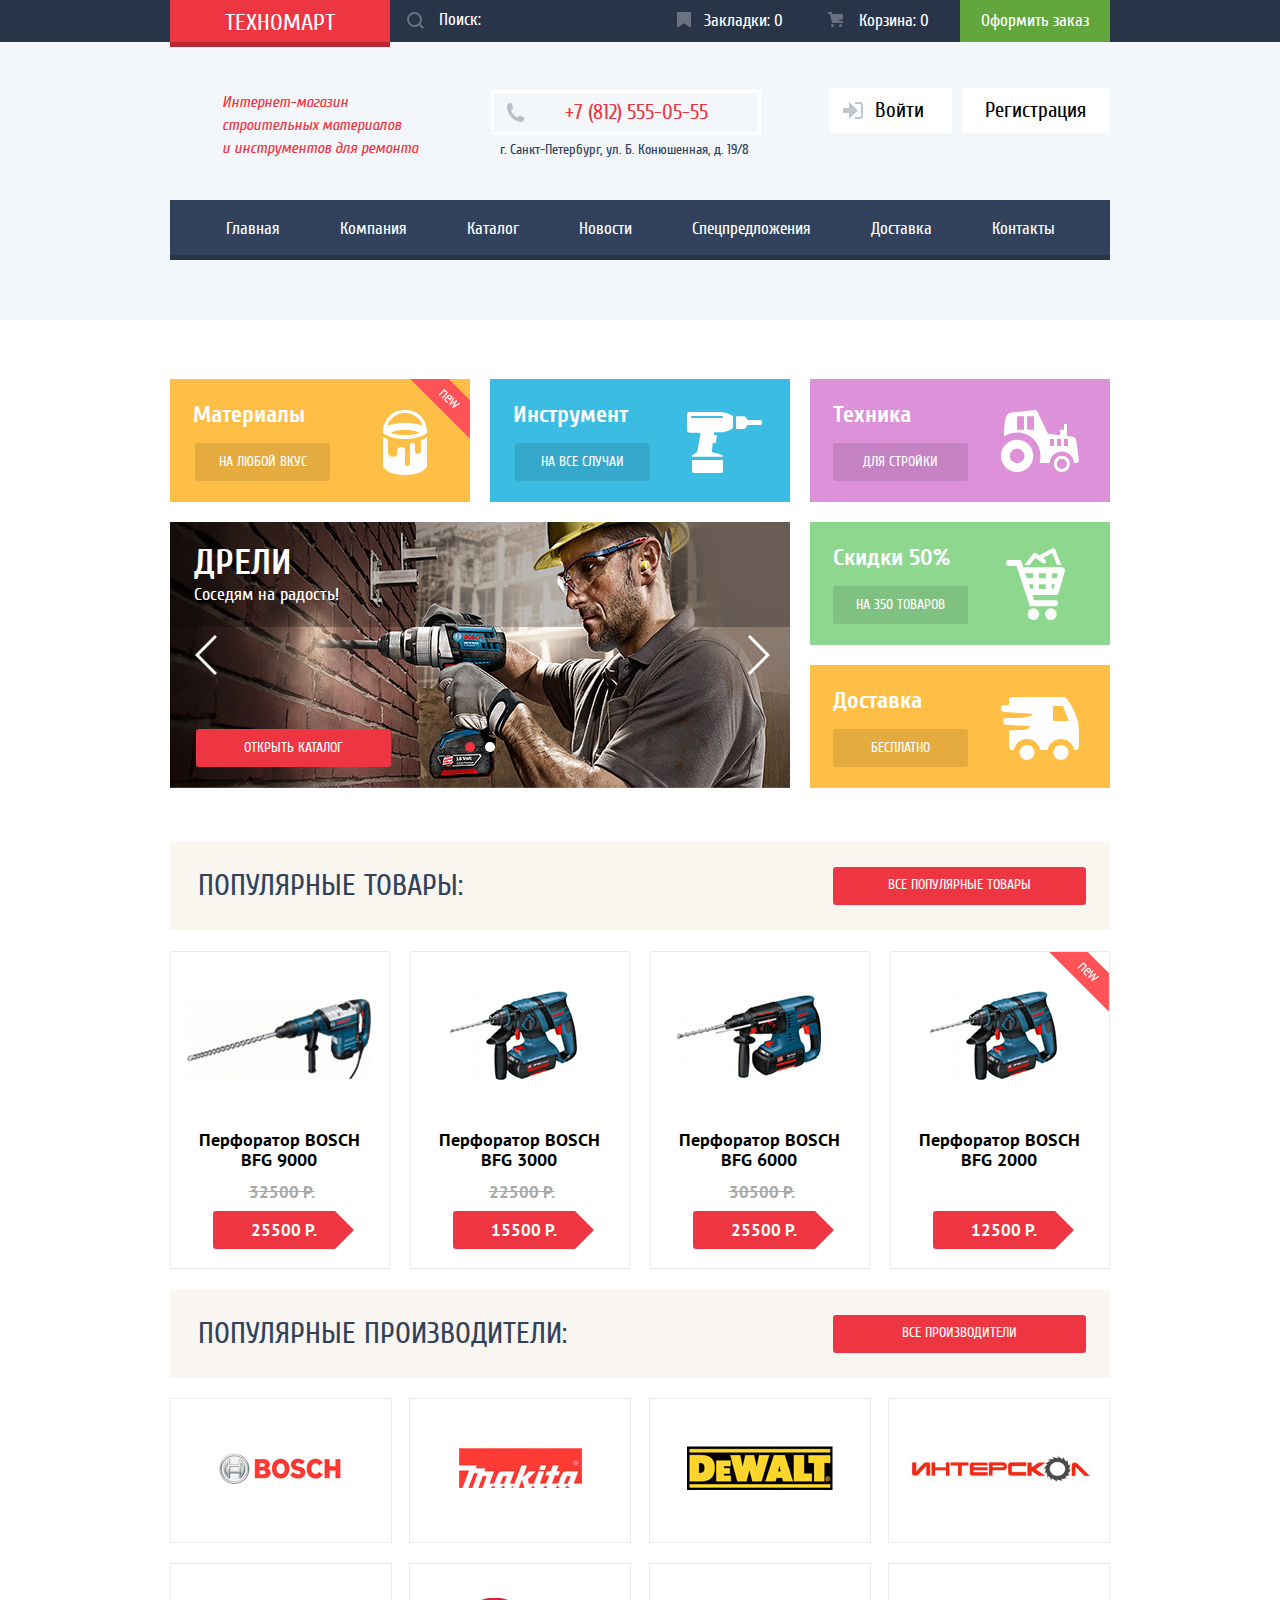
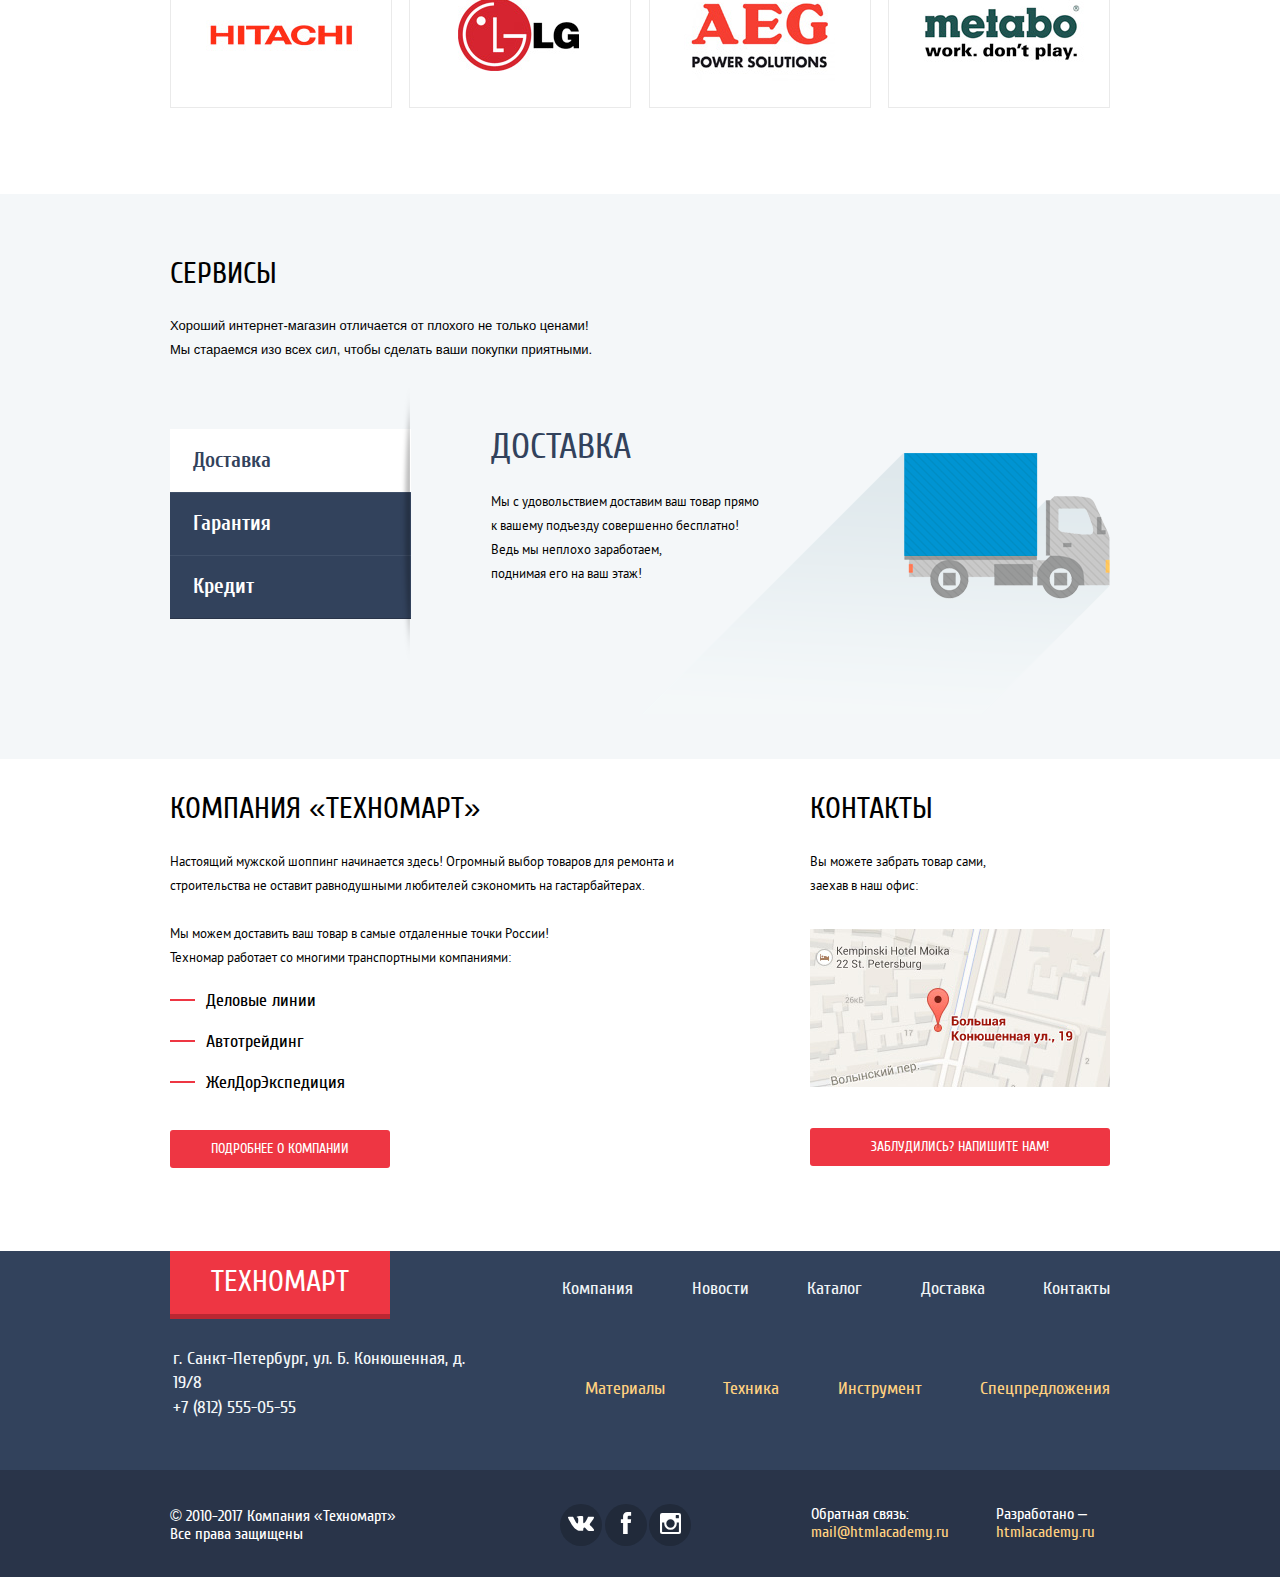
==== commit 73cc89a7: "Правки для защиты" ====
--- a/index.html
+++ b/index.html
@@ -5,7 +5,6 @@
         <meta name="keywords" content="строительство, ремонт, строительные материалы, инструменты для ремонта, техника для строительства">
         <meta name="description" content="Интернет-магазин строительных материалов и инструментов для ремонта">
         <title>Интернет-магазин строительных материалов и инструментов для ремонта "Техномарт"</title>
-        <link href="https://fonts.googleapis.com/css?family=Cuprum:400,700|PT+Sans:400,700&display=swap&subset=cyrillic" rel="stylesheet">
         <link rel="stylesheet" href="css/normalize.css">
         <link rel="stylesheet" href="css/style.css">
     </head>
@@ -85,7 +84,7 @@
             </div>
         </header>
 
-        <main>
+        <main class="main">
             <section class="main-menu">
             <div class="container">
                 <h2 class="visually-hidden">
@@ -93,7 +92,6 @@
                 </h2>
                 <div class="article-top">
                     <article class="article-size materials">
-                        <div class="flag flag-new">New</div>
                         <div class="materials-button">
                             <h3>
                                 Материалы
@@ -102,7 +100,7 @@
                                 <span>На любой вкус</span>      
                             </a>
                         </div>
-                        <img src="img/icon-1.svg" width="44" height="65" alt="Иконка материалы">     
+                        <div class="flag flag-new">New</div>
                     </article>
                     <article class="article-size tool">
                         <div class="tool-button">
@@ -113,7 +111,6 @@
                                 <span>На все случаи</span>          
                             </a>
                         </div>
-                        <img src="img/icon-2.svg" width="75" height="61" alt="Иконка Инструменты">  
                     </article>
                     <article class="article-size equipments">
                         <div class="equipments-button">
@@ -124,7 +121,6 @@
                                 <span>Для стройки</span>        
                             </a>
                         </div>
-                        <img src="img/icon-3.svg" width="78" height="62" alt="Иконка Техника">
                     </article>
                 </div>
                 <div class="article-bottom">
@@ -141,7 +137,7 @@
                             <ul class="slider-list">
                                 <li class="slider-item slide1" id="slide1">
                                     <div class="drill-button">
-                                        <h3>
+                                        <h3 class="slider-title">
                                             Дрели
                                         </h3>
                                         <span>
@@ -152,7 +148,7 @@
                                 </li>
                                 <li class="slider-item slide2" id="slide2">
                                     <div class="drill-button">
-                                        <h3>
+                                        <h3 class="slider-title">
                                             Перфораторы
                                         </h3>
                                         <span>
@@ -174,7 +170,6 @@
                                     <span>На 350 товаров</span>    
                                 </a>
                             </div>
-                            <img src="img/icon-4.svg" width="59" height="72" alt="Иконка Скидки">
                         </article> 
                         <article class="article-size deliveries">
                             <div class="deliveries-button">
@@ -185,7 +180,6 @@
                                     <span>Бесплатно</span>        
                                 </a>
                             </div>
-                            <img src="img/icon-5.svg" width="78" height="63" alt="Иконка Доставка">
                         </article>
                     </div>
                 </div> 
@@ -280,12 +274,12 @@
                                         <span class="item-model">BFG 2000</span>
                                     </a>
                                 </h3>
-                                <p class="price-old">
+                                <p class="price-old last-price">
                                     <span class="visually-hidden">
                                         0 Р.
                                     </span>
                                 </p>
-                                <div class="price-new-button last-price">
+                                <div class="price-new-button">
                                     12500 Р.
                                 </div>
                             </div>
@@ -434,10 +428,10 @@
                                 Деловые линии
                             </li>
                             <li class="transport-item">
-                                Авторейдинг
+                                Автотрейдинг
                             </li>
                             <li class="transport-item">
-                                ЖелДорЭкспредиция
+                                ЖелДорЭкспедиция
                             </li>
                         </ul>
                         <a href="company.html" class="company-button">Подробнее о компании</a>
@@ -482,11 +476,11 @@
                         </nav>
                     </div>
                     <div class="company-info">
-                        <div class="tel-info">
+                        <div class="phone-info">
                             <address class="info">
                                 г. Санкт-Петербург, ул. Б. Конюшенная, д. 19/8
                             </address>
-                            <a href="tel:78125550555" class="info">+7 (812) 555-05-55</a>
+                            <a href="tel:78125550555" class="info phone-number">+7 (812) 555-05-55</a>
                         </div>
                         <nav class="additional-navigation">
                             <ul>
@@ -509,7 +503,7 @@
             </div>
             <div class="footer-contacts-back">
                 <div class="container">
-                    <div>
+                    <div class="company-data">
                         <p>
                             &#169; 2010-2017 Компания «Техномарт» <br>
                             Все права защищены
@@ -624,6 +618,6 @@
             </button>
         </section>
 
-        <script src="js/script.js"></script>
+        <script src="js/script.min.js"></script>
     </body>
 </html>
--- a/css/style.css
+++ b/css/style.css
@@ -1,13 +1,59 @@
+@font-face {
+    font-family: "Cuprum";
+    src: url("../fonts/cuprum.woff") format('woff'),
+         url("../fonts/cuprum.woff2") format('woff2');
+    font-style: normal;
+    font-weight: normal;
+}
+
+@font-face {
+    font-family: "Cuprum";
+    src: url("../fonts/cuprumbold.woff") format('woff'),
+         url("../fonts/cuprumbold.woff2") format('woff2');
+    font-style: normal;
+    font-weight: bold;    
+}
+
+@font-face {
+    font-family: "Cuprum";
+    src: url("../fonts/cuprumitalic.woff") format('woff'),
+         url("../fonts/cuprumitalic.woff2") format('woff2');
+    font-style: italic;
+    font-weight: normal;    
+}
+
+@font-face {
+    font-family: "Cuprum";
+    src: url("../fonts/cuprumbolditalic.woff") format('woff'),
+         url("../fonts/cuprumbolditalic.woff2") format('woff2');
+    font-style: italic;
+    font-weight: bold;    
+}
+
+@font-face {
+    font-family: "PT Sans";
+    src: url("../fonts/ptsans.woff") format('woff'),
+         url("../fonts/ptsans.woff2") format('woff2');
+    font-style: normal;
+    font-weight: normal;
+}
+
+@font-face {
+    font-family: "PT Sans";
+    src: url("../fonts/ptsansbold.woff") format('woff'),
+         url("../fonts/ptsansbold.woff2") format('woff2');
+    font-style: normal;
+    font-weight: bold;
+}
+
 body {
     margin: 0;
     padding: 0;
-
-    font-family: 'Cuprum', 'PT Sans', sans-serif;
+    font-family: 'Cuprum', 'Arial', sans-serif;
     font-size: 14px;
     line-height: 1;
     font-weight: normal;
     color: #000000;
-
     background-color: #ffffff;
     width: 100%;
 }
@@ -31,25 +77,71 @@
 }
 
 .top-bar {
-    display: flex;
-    flex-direction: row;
-    justify-content: space-between;
+    display: -webkit-box;
+    display: -webkit-flex;
+    display: -ms-flexbox;
+    display: flex;
+    -webkit-flex-wrap: wrap;
+        -ms-flex-wrap: wrap;
+            flex-wrap: wrap;
+    -webkit-box-orient: horizontal;
+    -webkit-box-direction: normal;
+    -webkit-flex-direction: row;
+        -ms-flex-direction: row;
+            flex-direction: row;
+    -webkit-box-pack: justify;
+    -webkit-justify-content: space-between;
+        -ms-flex-pack: justify;
+            justify-content: space-between;
+    height: 42px;
     min-height: 42px;
     background-color: #293449;
 }
 
 .top-bar .container {
-    display: flex;
-    flex-direction: row;
-    align-items: center;
-    justify-content: space-between;
+    display: -webkit-box;
+    display: -webkit-flex;
+    display: -ms-flexbox;
+    display: flex;
+    -webkit-flex-wrap: wrap;
+        -ms-flex-wrap: wrap;
+            flex-wrap: wrap;
+    -webkit-box-orient: horizontal;
+    -webkit-box-direction: normal;
+    -webkit-flex-direction: row;
+        -ms-flex-direction: row;
+            flex-direction: row;
+    -webkit-box-align: center;
+    -webkit-align-items: center;
+        -ms-flex-align: center;
+            align-items: center;
+    -webkit-box-pack: justify;
+    -webkit-justify-content: space-between;
+        -ms-flex-pack: justify;
+            justify-content: space-between;
 }
 
 .logo-search {
-    display: flex;
-    flex-direction: row;
-    align-items: center;
-    justify-content: flex-start;
+    display: -webkit-box;
+    display: -webkit-flex;
+    display: -ms-flexbox;
+    display: flex;
+    -webkit-flex-wrap: wrap;
+        -ms-flex-wrap: wrap;
+            flex-wrap: wrap;
+    -webkit-box-orient: horizontal;
+    -webkit-box-direction: normal;
+    -webkit-flex-direction: row;
+        -ms-flex-direction: row;
+            flex-direction: row;
+    -webkit-box-align: center;
+    -webkit-align-items: center;
+        -ms-flex-align: center;
+            align-items: center;
+    -webkit-box-pack: start;
+    -webkit-justify-content: flex-start;
+        -ms-flex-pack: start;
+            justify-content: flex-start;
     width: 490px;
 }
 
@@ -61,19 +153,37 @@
     width: 100%;
     height: 320px;
     background-color: #f4f7f9;
-    font-family: 'Cuprum', sans-serif; 
+    font-family: 'Cuprum', 'Arial', sans-serif; 
 }
 
 .logo {
-    display: flex;
-    flex-direction: row;
-    align-items: center;
-    justify-content: center;
+    display: -webkit-box;
+    display: -webkit-flex;
+    display: -ms-flexbox;
+    display: flex;
+    -webkit-flex-wrap: wrap;
+        -ms-flex-wrap: wrap;
+            flex-wrap: wrap;
+    -webkit-box-orient: horizontal;
+    -webkit-box-direction: normal;
+    -webkit-flex-direction: row;
+        -ms-flex-direction: row;
+            flex-direction: row;
+    -webkit-box-align: center;
+    -webkit-align-items: center;
+        -ms-flex-align: center;
+            align-items: center;
+    -webkit-box-pack: center;
+    -webkit-justify-content: center;
+        -ms-flex-pack: center;
+            justify-content: center;
     position: relative;
     width: 220px;
+    height: 42px;
     min-height: 42px;
     background-color: #ee3643;
-    object-fit: contain;
+    -o-object-fit: contain;
+       object-fit: contain;
     color: #ffffff;
     font-size: 24px;
     line-height: 1;
@@ -83,14 +193,6 @@
 
 .logo span {
     margin-bottom: -3px;    
-}
-
-.logo:hover {
-    background-color: #ca2c37;
-}
-
-.logo:active {
-    background-color: #ba2732;
 }
 
 .logo::after {
@@ -104,10 +206,26 @@
 }
 
 .form-search {
-    display: flex;
-    flex-direction: row;
-    align-items: center;
-    justify-content: space-between;
+    display: -webkit-box;
+    display: -webkit-flex;
+    display: -ms-flexbox;
+    display: flex;
+    -webkit-flex-wrap: wrap;
+        -ms-flex-wrap: wrap;
+            flex-wrap: wrap;
+    -webkit-box-orient: horizontal;
+    -webkit-box-direction: normal;
+    -webkit-flex-direction: row;
+        -ms-flex-direction: row;
+            flex-direction: row;
+    -webkit-box-align: center;
+    -webkit-align-items: center;
+        -ms-flex-align: center;
+            align-items: center;
+    -webkit-box-pack: justify;
+    -webkit-justify-content: space-between;
+        -ms-flex-pack: justify;
+            justify-content: space-between;
     position: relative;
     width: 268px;
     min-height: 40px;
@@ -124,8 +242,14 @@
 }
 
 .search {
-    font-family: 'Cuprum', sans-serif; 
-    display: inline-block;
+    font-family: 'Cuprum', 'Arial', sans-serif; 
+    display: -webkit-box; 
+    display: -webkit-flex; 
+    display: -ms-flexbox; 
+    display: flex;
+    -webkit-flex-wrap: wrap;
+        -ms-flex-wrap: wrap;
+            flex-wrap: wrap;
     color: #ffffff;
     background-color: #293449;
     font-size: 17px;
@@ -148,6 +272,26 @@
     background-color: #ffffff;
 }
 
+.form-search input::-webkit-input-placeholder {
+    color: #ffffff;
+    opacity: 1;
+}
+
+.form-search input::-moz-placeholder {
+    color: #ffffff;
+    opacity: 1;
+}
+
+.form-search input:-ms-input-placeholder {
+    color: #ffffff;
+    opacity: 1;
+}
+
+.form-search input::-ms-input-placeholder {
+    color: #ffffff;
+    opacity: 1;
+}
+
 .form-search input::placeholder {
     color: #ffffff;
     opacity: 1;
@@ -162,20 +306,54 @@
 }
 
 .shopping-menu {
-    display: flex;
-    flex-direction: row;
-    align-items: center;
-    justify-content: center;
+    display: -webkit-box;
+    display: -webkit-flex;
+    display: -ms-flexbox;
+    display: flex;
+    -webkit-flex-wrap: wrap;
+        -ms-flex-wrap: wrap;
+            flex-wrap: wrap;
+    -webkit-box-orient: horizontal;
+    -webkit-box-direction: normal;
+    -webkit-flex-direction: row;
+        -ms-flex-direction: row;
+            flex-direction: row;
+    -webkit-box-align: center;
+    -webkit-align-items: center;
+        -ms-flex-align: center;
+            align-items: center;
+    -webkit-box-pack: center;
+    -webkit-justify-content: center;
+        -ms-flex-pack: center;
+            justify-content: center;
     width: 450px;
+    height: 42px;
     min-height: 42px;
 }
 
 .shopping-menu a {
-    display: flex;
-    flex-direction: row;
-    align-items: center;
-    justify-content: center;
+    display: -webkit-box;
+    display: -webkit-flex;
+    display: -ms-flexbox;
+    display: flex;
+    -webkit-flex-wrap: wrap;
+        -ms-flex-wrap: wrap;
+            flex-wrap: wrap;
+    -webkit-box-orient: horizontal;
+    -webkit-box-direction: normal;
+    -webkit-flex-direction: row;
+        -ms-flex-direction: row;
+            flex-direction: row;
+    -webkit-box-align: center;
+    -webkit-align-items: center;
+        -ms-flex-align: center;
+            align-items: center;
+    -webkit-box-pack: center;
+    -webkit-justify-content: center;
+        -ms-flex-pack: center;
+            justify-content: center;
     width: 150px;
+    height: 42px;
     min-height: 42px;
     font-size: 17px;
     font-weight: 400;
@@ -275,37 +453,102 @@
 }
 
 .top-menu {
-    display: flex;
-    flex-direction: column;
-    align-items: center;
-    justify-content: space-between;
+    display: -webkit-box;
+    display: -webkit-flex;
+    display: -ms-flexbox;
+    display: flex;
+    -webkit-flex-wrap: wrap;
+        -ms-flex-wrap: wrap;
+            flex-wrap: wrap;
+    -webkit-box-orient: vertical;
+    -webkit-box-direction: normal;
+    -webkit-flex-direction: column;
+        -ms-flex-direction: column;
+            flex-direction: column;
+    -webkit-box-align: center;
+    -webkit-align-items: center;
+        -ms-flex-align: center;
+            align-items: center;
+    -webkit-box-pack: justify;
+    -webkit-justify-content: space-between;
+        -ms-flex-pack: justify;
+            justify-content: space-between;
+    height: 278px;
     min-height: 278px;
     background-color: #f4f7f9;
 }
 
 .top-menu .container {
-    display: flex;
-    flex-direction: column;
-    align-items: center;
-    justify-content: space-between;
+    display: -webkit-box;
+    display: -webkit-flex;
+    display: -ms-flexbox;
+    display: flex;
+    -webkit-flex-wrap: wrap;
+        -ms-flex-wrap: wrap;
+            flex-wrap: wrap;
+    -webkit-box-orient: vertical;
+    -webkit-box-direction: normal;
+    -webkit-flex-direction: column;
+        -ms-flex-direction: column;
+            flex-direction: column;
+    -webkit-box-align: center;
+    -webkit-align-items: center;
+        -ms-flex-align: center;
+            align-items: center;
+    -webkit-box-pack: justify;
+    -webkit-justify-content: space-between;
+        -ms-flex-pack: justify;
+            justify-content: space-between;
 }
 
 .menu-additional {
-    display: flex;
-    flex-direction: row;
-    align-items: center;
-    justify-content: center;  
+    display: -webkit-box;
+    display: -webkit-flex;
+    display: -ms-flexbox;
+    display: flex;
+    -webkit-flex-wrap: wrap;
+        -ms-flex-wrap: wrap;
+            flex-wrap: wrap;
+    -webkit-box-orient: horizontal;
+    -webkit-box-direction: normal;
+    -webkit-flex-direction: row;
+        -ms-flex-direction: row;
+            flex-direction: row;
+    -webkit-box-align: center;
+    -webkit-align-items: center;
+        -ms-flex-align: center;
+            align-items: center;
+    -webkit-box-pack: center;
+    -webkit-justify-content: center;
+        -ms-flex-pack: center;
+            justify-content: center;  
 }
 
 .full-name {
-    display: flex;
-    flex-direction: row;
-    align-items: center;
-    justify-content: flex-start;
-    width: 196px;
+    display: -webkit-box;
+    display: -webkit-flex;
+    display: -ms-flexbox;
+    display: flex;
+    -webkit-flex-wrap: wrap;
+        -ms-flex-wrap: wrap;
+            flex-wrap: wrap;
+    -webkit-box-orient: horizontal;
+    -webkit-box-direction: normal;
+    -webkit-flex-direction: row;
+        -ms-flex-direction: row;
+            flex-direction: row;
+    -webkit-box-align: center;
+    -webkit-align-items: center;
+        -ms-flex-align: center;
+            align-items: center;
+    -webkit-box-pack: start;
+    -webkit-justify-content: flex-start;
+        -ms-flex-pack: start;
+            justify-content: flex-start;
+    width: 197px;
     height: 60px;
-    margin-top: 27px;
-    margin-left: 53px; 
+    margin-top: 16px;
+    margin-left: 52px; 
     font-size: 16px;
     font-weight: 400;
     font-style: italic;
@@ -315,22 +558,56 @@
 }
 
 .phone-adress {
-    display: flex;
-    flex-direction: column;
-    align-items: center;
-    justify-content: center;
+    display: -webkit-box;
+    display: -webkit-flex;
+    display: -ms-flexbox;
+    display: flex;
+    -webkit-flex-wrap: wrap;
+        -ms-flex-wrap: wrap;
+            flex-wrap: wrap;
+    -webkit-box-orient: vertical;
+    -webkit-box-direction: normal;
+    -webkit-flex-direction: column;
+        -ms-flex-direction: column;
+            flex-direction: column;
+    -webkit-box-align: center;
+    -webkit-align-items: center;
+        -ms-flex-align: center;
+            align-items: center;
+    -webkit-box-pack: center;
+    -webkit-justify-content: center;
+        -ms-flex-pack: center;
+            justify-content: center;
     width: 270px;
+    height: 68px;
     min-height: 68px;
     margin: 46px 51px 43px 71px;
 }
 
 .phone {
-    display: flex;
-    flex-direction: row;
-    align-items: center;
-    justify-content: center;
+    display: -webkit-box;
+    display: -webkit-flex;
+    display: -ms-flexbox;
+    display: flex;
+    -webkit-flex-wrap: wrap;
+        -ms-flex-wrap: wrap;
+            flex-wrap: wrap;
+    -webkit-box-orient: horizontal;
+    -webkit-box-direction: normal;
+    -webkit-flex-direction: row;
+        -ms-flex-direction: row;
+            flex-direction: row;
+    -webkit-box-align: center;
+    -webkit-align-items: center;
+        -ms-flex-align: center;
+            align-items: center;
+    -webkit-box-pack: center;
+    -webkit-justify-content: center;
+        -ms-flex-pack: center;
+            justify-content: center;
     position: relative;
     width: 264px;
+    height: 39px;
     min-height: 39px;
     margin-bottom: 8px;
     border: 3px solid #ffffff;
@@ -354,45 +631,90 @@
     left: 12px;
     background-image: url("../img/icon-phone.svg");
     background-repeat: no-repeat;
-    position: 0 0;
+    background-position: 0 0;
 }
 
 .adress-header {
-    display: flex;
-    flex-direction: row;
-    align-items: center;
-    justify-content: flex-start;
+    display: -webkit-box;
+    display: -webkit-flex;
+    display: -ms-flexbox;
+    display: flex;
+    -webkit-flex-wrap: wrap;
+        -ms-flex-wrap: wrap;
+            flex-wrap: wrap;
+    -webkit-box-orient: horizontal;
+    -webkit-box-direction: normal;
+    -webkit-flex-direction: row;
+        -ms-flex-direction: row;
+            flex-direction: row;
+    -webkit-box-align: center;
+    -webkit-align-items: center;
+        -ms-flex-align: center;
+            align-items: center;
+    -webkit-box-pack: start;
+    -webkit-justify-content: flex-start;
+        -ms-flex-pack: start;
+            justify-content: flex-start;
     margin-left: 10px;
     margin-right: 10px; 
     width: 252px;
+    height: 13px;
     min-height: 13px;
     font-size: 14px;
     font-weight: 400;
     text-align: center;
     color: #32425c;
     font-style: normal;
-    margin-block-end: 0;
-    margin-block-start: 0;
 }
 
 .entry-register {
-    display: flex;
-    flex-direction: row;
-    align-items: center;
-    justify-content: space-between;
+    display: -webkit-box;
+    display: -webkit-flex;
+    display: -ms-flexbox;
+    display: flex;
+    -webkit-box-orient: horizontal;
+    -webkit-box-direction: normal;
+    -webkit-flex-direction: row;
+        -ms-flex-direction: row;
+            flex-direction: row;
+    -webkit-box-align: center;
+    -webkit-align-items: center;
+        -ms-flex-align: center;
+            align-items: center;
+    -webkit-box-pack: justify;
+    -webkit-justify-content: space-between;
+        -ms-flex-pack: justify;
+            justify-content: space-between;
     width: 299px;
+    height: 69px;
     min-height: 69px;
     margin-top: 46px;
     margin-bottom: 43px;
 }
 
-
 .entry-back {
-    display: flex;
-    flex-direction: row;
-    align-items: center;
-    justify-content: center;
+    display: -webkit-box;
+    display: -webkit-flex;
+    display: -ms-flexbox;
+    display: flex;
+    -webkit-flex-wrap: wrap;
+        -ms-flex-wrap: wrap;
+            flex-wrap: wrap;
+    -webkit-box-orient: horizontal;
+    -webkit-box-direction: normal;
+    -webkit-flex-direction: row;
+        -ms-flex-direction: row;
+            flex-direction: row;
+    -webkit-box-align: center;
+    -webkit-align-items: center;
+        -ms-flex-align: center;
+            align-items: center;
+    -webkit-box-pack: center;
+    -webkit-justify-content: center;
+        -ms-flex-pack: center;
+            justify-content: center;
     width: 105px;
+    height: 45px;
     min-height: 45px;
     margin-left: 18px;
     margin-right: 10px;
@@ -425,10 +747,11 @@
     position: absolute;
     top: 14px;
     left: 14px;
-    object-fit: contain;
+    -o-object-fit: contain;
+       object-fit: contain;
     background-image: url("../img/icon-login.svg");
     background-repeat: no-repeat;
-    position: 0 0; 
+    background-position: 0 0; 
     opacity: 0.3;
 }
 
@@ -441,11 +764,28 @@
 }
 
 .register-back {
-    display: flex;
-    flex-direction: row;
-    align-items: center;
-    justify-content: center;
+    display: -webkit-box;
+    display: -webkit-flex;
+    display: -ms-flexbox;
+    display: flex;
+    -webkit-flex-wrap: wrap;
+        -ms-flex-wrap: wrap;
+            flex-wrap: wrap;
+    -webkit-box-orient: horizontal;
+    -webkit-box-direction: normal;
+    -webkit-flex-direction: row;
+        -ms-flex-direction: row;
+            flex-direction: row;
+    -webkit-box-align: center;
+    -webkit-align-items: center;
+        -ms-flex-align: center;
+            align-items: center;
+    -webkit-box-pack: center;
+    -webkit-justify-content: center;
+        -ms-flex-pack: center;
+            justify-content: center;
     width: 150px;
+    height: 45px;
     min-height: 45px;
     margin-bottom: 24px;
     background-color: #ffffff;
@@ -465,41 +805,57 @@
 }
 
 .main-navigation {
-    display: block;
-    width: 940px;
-    min-height: 60px;
+    display: -webkit-box;
+    display: -webkit-flex;
+    display: -ms-flexbox;
+    display: flex;
+    -webkit-flex-wrap: wrap;
+        -ms-flex-wrap: wrap;
+            flex-wrap: wrap;
+    -webkit-box-orient: vertical;
+    -webkit-box-direction: normal;
+    -webkit-flex-direction: column;
+        -ms-flex-direction: column;
+            flex-direction: column;
+    -webkit-box-align: center;
+    -webkit-align-items: center;
+        -ms-flex-align: center;
+            align-items: center;
+    width: 100%;
     margin-bottom: 60px;
-    box-shadow: inset 0px -5px 0 0 #293449;
     background-color: #32425c;
-    
+    -webkit-box-shadow: inset 0px -5px 0 0 #293449;
+            box-shadow: inset 0px -5px 0 0 #293449;
 }
 
 .main-navigation ul {
+    display: -webkit-box;
+    display: -webkit-flex;
+    display: -ms-flexbox;
+    display: flex;
+    -webkit-flex-wrap: wrap;
+        -ms-flex-wrap: wrap;
+            flex-wrap: wrap;
+    -webkit-box-pack: center;
+    -webkit-justify-content: center;
+        -ms-flex-pack: center;
+            justify-content: center;
     margin: 0;
     padding: 0;
-    display: flex;
-    flex-direction: row;
-    align-items: center;
-    justify-content: space-between;
     font-size: 17px;
     font-weight: 400;
     line-height: 1;
     text-align: left;
     color: #ffffff;
+    list-style: none;
 }
 
 .main-navigation a {
-    display: flex;
-    flex-direction: row;
-    align-items: center;
-    justify-content: space-around;
-    width: 134px;
-    min-height: 55px;
+    display: block;
+    padding: 20px 30px 23px 30px;
+    font-size: 17px;
+    line-height: 17px;
     color: #ffffff;
-}
-
-.main-navigation li {
-    list-style-type: none;
 }
 
 .main-navigation a:hover {
@@ -512,19 +868,52 @@
 }
 
 .main-menu {
-    display: flex;
-    flex-direction: column;
-    align-items: center;
-    justify-content: space-between;
+    display: -webkit-box;
+    display: -webkit-flex;
+    display: -ms-flexbox;
+    display: flex;
+    -webkit-flex-wrap: wrap;
+        -ms-flex-wrap: wrap;
+            flex-wrap: wrap;
+    -webkit-box-orient: vertical;
+    -webkit-box-direction: normal;
+    -webkit-flex-direction: column;
+        -ms-flex-direction: column;
+            flex-direction: column;
+    -webkit-box-align: center;
+    -webkit-align-items: center;
+        -ms-flex-align: center;
+            align-items: center;
+    -webkit-box-pack: justify;
+    -webkit-justify-content: space-between;
+        -ms-flex-pack: justify;
+            justify-content: space-between;
+    height: 409px;
     min-height: 409px;
     margin-top: 59px;
 }
 
 .article-top {
-    display: flex;
-    flex-direction: row;
-    align-items: center;
-    justify-content: space-between;
+    display: -webkit-box;
+    display: -webkit-flex;
+    display: -ms-flexbox;
+    display: flex;
+    -webkit-flex-wrap: wrap;
+        -ms-flex-wrap: wrap;
+            flex-wrap: wrap;
+    -webkit-box-orient: horizontal;
+    -webkit-box-direction: normal;
+    -webkit-flex-direction: row;
+        -ms-flex-direction: row;
+            flex-direction: row;
+    -webkit-box-align: center;
+    -webkit-align-items: center;
+        -ms-flex-align: center;
+            align-items: center;
+    -webkit-box-pack: justify;
+    -webkit-justify-content: space-between;
+        -ms-flex-pack: justify;
+            justify-content: space-between;
     margin-bottom: 20px;
 }
 
@@ -538,24 +927,48 @@
 }
 
 .materials {
-    display: flex;
-    flex-direction: row;
-    align-items: flex-start;
-    justify-content: space-between;
+    display: -webkit-box;
+    display: -webkit-flex;
+    display: -ms-flexbox;
+    display: flex;
+    -webkit-flex-wrap: wrap;
+        -ms-flex-wrap: wrap;
+            flex-wrap: wrap;
+    -webkit-box-orient: horizontal;
+    -webkit-box-direction: normal;
+    -webkit-flex-direction: row;
+        -ms-flex-direction: row;
+            flex-direction: row;
+    -webkit-box-align: start;
+    -webkit-align-items: flex-start;
+        -ms-flex-align: start;
+            align-items: flex-start;
+    -webkit-box-pack: justify;
+    -webkit-justify-content: space-between;
+        -ms-flex-pack: justify;
+            justify-content: space-between;
     position: relative;
     background-color: #ffbf47;    
 }
 
-.materials img {
-    margin-top: 31px;
-    margin-right: 43px;
-}
-
 .materials-button {
-    display: flex;
-    flex-direction: column;
-    align-items: flex-start;
-    justify-content: space-between;
+    display: -webkit-box;
+    display: -webkit-flex;
+    display: -ms-flexbox;
+    display: flex;
+    -webkit-box-orient: vertical;
+    -webkit-box-direction: normal;
+    -webkit-flex-direction: column;
+        -ms-flex-direction: column;
+            flex-direction: column;
+    -webkit-box-align: start;
+    -webkit-align-items: flex-start;
+        -ms-flex-align: start;
+            align-items: flex-start;
+    -webkit-box-pack: justify;
+    -webkit-justify-content: space-between;
+        -ms-flex-pack: justify;
+            justify-content: space-between;
     width: 135px;
     height: 75px;
     margin-left: 23px;
@@ -565,31 +978,67 @@
     margin-top: 21px;
 }
 
+.materials-button::after {
+    content: '';
+    width: 44px;
+    height: 65px;
+    position: absolute;
+    top: 31px;
+    right: 43px;
+    background-image: url("../img/icon-1.svg");
+    background-repeat: no-repeat;
+    background-position: 0 0;
+}
+
 .materials-button .article-additional {
     margin-left: 2px;
     text-transform: uppercase;
-    margin-top: -10px;
+    margin-top: -11px;
 }
 
 .tool {
-    display: flex;
-    flex-direction: row;
-    align-items: flex-start;
-    justify-content: space-between;
+    display: -webkit-box;
+    display: -webkit-flex;
+    display: -ms-flexbox;
+    display: flex;
+    -webkit-flex-wrap: wrap;
+        -ms-flex-wrap: wrap;
+            flex-wrap: wrap;
+    -webkit-box-orient: horizontal;
+    -webkit-box-direction: normal;
+    -webkit-flex-direction: row;
+        -ms-flex-direction: row;
+            flex-direction: row;
+    -webkit-box-align: start;
+    -webkit-align-items: flex-start;
+        -ms-flex-align: start;
+            align-items: flex-start;
+    -webkit-box-pack: justify;
+    -webkit-justify-content: space-between;
+        -ms-flex-pack: justify;
+            justify-content: space-between;
     position: relative;
     background-color: #3bbce3;
 }
 
-.tool img {
-    margin-top: 33px;
-    margin-right: 28px;    
-}
-
 .tool-button {
-    display: flex;
-    flex-direction: column;
-    align-items: flex-start;
-    justify-content: space-between;
+    display: -webkit-box;
+    display: -webkit-flex;
+    display: -ms-flexbox;
+    display: flex;
+    -webkit-box-orient: vertical;
+    -webkit-box-direction: normal;
+    -webkit-flex-direction: column;
+        -ms-flex-direction: column;
+            flex-direction: column;
+    -webkit-box-align: start;
+    -webkit-align-items: flex-start;
+        -ms-flex-align: start;
+            align-items: flex-start;
+    -webkit-box-pack: justify;
+    -webkit-justify-content: space-between;
+        -ms-flex-pack: justify;
+            justify-content: space-between;
     width: 135px;
     height: 75px;
     margin-left: 23px;
@@ -599,31 +1048,67 @@
     margin-top: 21px;
 }
 
+.tool-button::after {
+    content: '';
+    width: 75px;
+    height: 61px;
+    position: absolute;
+    top: 33px;
+    right: 28px;
+    background-image: url("../img/icon-2.svg");
+    background-repeat: no-repeat;
+    background-position: 0 0;
+}
+
 .tool-button .article-additional {
     margin-left: 2px;
     text-transform: uppercase;
-    margin-top: -10px;
+    margin-top: -11px;
 }
 
 .equipments {
-    display: flex;
-    flex-direction: row;
-    align-items: flex-start;
-    justify-content: space-between;
+    display: -webkit-box;
+    display: -webkit-flex;
+    display: -ms-flexbox;
+    display: flex;
+    -webkit-flex-wrap: wrap;
+        -ms-flex-wrap: wrap;
+            flex-wrap: wrap;
+    -webkit-box-orient: horizontal;
+    -webkit-box-direction: normal;
+    -webkit-flex-direction: row;
+        -ms-flex-direction: row;
+            flex-direction: row;
+    -webkit-box-align: start;
+    -webkit-align-items: flex-start;
+        -ms-flex-align: start;
+            align-items: flex-start;
+    -webkit-box-pack: justify;
+    -webkit-justify-content: space-between;
+        -ms-flex-pack: justify;
+            justify-content: space-between;
     position: relative;
     background-color: #dc91d8;
 }
 
-.equipments img {
-    margin-top: 31px;
-    margin-right: 31px;
-}
-
 .equipments-button {
-    display: flex;
-    flex-direction: column;
-    align-items: flex-start;
-    justify-content: space-between;
+    display: -webkit-box;
+    display: -webkit-flex;
+    display: -ms-flexbox;
+    display: flex;
+    -webkit-box-orient: vertical;
+    -webkit-box-direction: normal;
+    -webkit-flex-direction: column;
+        -ms-flex-direction: column;
+            flex-direction: column;
+    -webkit-box-align: start;
+    -webkit-align-items: flex-start;
+        -ms-flex-align: start;
+            align-items: flex-start;
+    -webkit-box-pack: justify;
+    -webkit-justify-content: space-between;
+        -ms-flex-pack: justify;
+            justify-content: space-between;
     width: 135px;
     height: 75px;
     margin-left: 23px;    
@@ -633,21 +1118,48 @@
     margin-top: 21px;
 }
 
+.equipments-button::after {
+    content: '';
+    width: 78px;
+    height: 62px;
+    position: absolute;
+    top: 31px;
+    right: 31px;
+    background-image: url("../img/icon-3.svg");
+    background-repeat: no-repeat;
+    background-position: 0 0;
+}
+
 .equipments-button .article-additional {
     text-transform: uppercase;
-    margin-top: -10px;
+    margin-top: -11px;
 }
 
 .article-bottom {
-    display: flex;
-    flex-direction: row;
-    align-items: center;
-    justify-content: space-between;
+    display: -webkit-box;
+    display: -webkit-flex;
+    display: -ms-flexbox;
+    display: flex;
+    -webkit-box-orient: horizontal;
+    -webkit-box-direction: normal;
+    -webkit-flex-direction: row;
+        -ms-flex-direction: row;
+            flex-direction: row;
+    -webkit-box-align: center;
+    -webkit-align-items: center;
+        -ms-flex-align: center;
+            align-items: center;
+    -webkit-box-pack: justify;
+    -webkit-justify-content: space-between;
+        -ms-flex-pack: justify;
+            justify-content: space-between;
 }
 
 .site-wrapper {
     min-width: 620px;
     background-color: #849d8f;
+    -webkit-transition: background-image 0.5s ease, background-color 0.5s ease;
+    -o-transition: background-image 0.5s ease, background-color 0.5s ease;
     transition: background-image 0.5s ease, background-color 0.5s ease;
 }
 
@@ -689,8 +1201,8 @@
     display: none;
 }
 
-.main-menu .slide1 h3,
-.main-menu .slide2 h3 {
+.main-menu .slider-title,
+.main-menu .slider-title {
     font-size: 36px;
     font-weight: 700;
     line-height: 1;
@@ -708,9 +1220,7 @@
     line-height: 1.33;
     text-align: left;
     color: #ffffff;
-    margin-block-end: 0;
-    margin-block-start: 0; 
-    margin-top: -175px;
+    margin-top: -176px;
 }
 
 .button-slide {
@@ -727,22 +1237,36 @@
 .previous-slide {
     background-image: url("../img/icon-left.svg");
     background-repeat: no-repeat;
-    position: 0 0;
+    background-position: 0 0;
     left: 25px;
 }
 
 .next-slide {
     background-image: url("../img/icon-right.svg");
     background-repeat: no-repeat;
-    position: 0 0;
+    background-position: 0 0;
     right: 20px;   
 }
 
 .drill-button {
+    display: -webkit-box;
+    display: -webkit-flex;
+    display: -ms-flexbox;
     display: flex; 
-    flex-direction: column;
-    align-items: flex-start;
-    justify-content: space-between;
+    -webkit-box-orient: vertical; 
+    -webkit-box-direction: normal; 
+    -webkit-flex-direction: column; 
+        -ms-flex-direction: column; 
+            flex-direction: column;
+    -webkit-box-align: start;
+    -webkit-align-items: flex-start;
+        -ms-flex-align: start;
+            align-items: flex-start;
+    -webkit-box-pack: justify;
+    -webkit-justify-content: space-between;
+        -ms-flex-pack: justify;
+            justify-content: space-between;
+    height: 217px;
     min-height: 217px;   
     margin-left: 24px; 
 }
@@ -774,11 +1298,25 @@
 }
 
 .open-catalog {
-    display: flex;
-    flex-direction: row;
-    align-items: center;
-    justify-content: center;
+    display: -webkit-box;
+    display: -webkit-flex;
+    display: -ms-flexbox;
+    display: flex;
+    -webkit-box-orient: horizontal;
+    -webkit-box-direction: normal;
+    -webkit-flex-direction: row;
+        -ms-flex-direction: row;
+            flex-direction: row;
+    -webkit-box-align: center;
+    -webkit-align-items: center;
+        -ms-flex-align: center;
+            align-items: center;
+    -webkit-box-pack: center;
+    -webkit-justify-content: center;
+        -ms-flex-pack: center;
+            justify-content: center;
     width: 195px;
+    height: 38px;
     min-height: 38px;
     background-color: #ee3643;
     border: none;
@@ -789,6 +1327,7 @@
     border-radius: 3px;
     text-transform: uppercase;
     margin-bottom: -28px;
+    margin-left: 2px;
 }
 
 .open-catalog:hover {
@@ -800,43 +1339,98 @@
 }
 
 .wrapper-buttons {
-    display: flex;
-    flex-direction: row;
-    align-items: center;
-    justify-content: space-between;
+    display: -webkit-box;
+    display: -webkit-flex;
+    display: -ms-flexbox;
+    display: flex;
+    -webkit-box-orient: horizontal;
+    -webkit-box-direction: normal;
+    -webkit-flex-direction: row;
+        -ms-flex-direction: row;
+            flex-direction: row;
+    -webkit-box-align: center;
+    -webkit-align-items: center;
+        -ms-flex-align: center;
+            align-items: center;
+    -webkit-box-pack: justify;
+    -webkit-justify-content: space-between;
+        -ms-flex-pack: justify;
+            justify-content: space-between;
     width: 575px;
+    height: 40px;
     min-height: 40px;
     margin-left: 25px;
     margin-right: 20px;
 }
 
 .discount-deliveries {
-    display: flex;
-    flex-direction: column;
-    align-items: center;
-    justify-content: space-between;
+    display: -webkit-box;
+    display: -webkit-flex;
+    display: -ms-flexbox;
+    display: flex;
+    -webkit-flex-wrap: wrap;
+        -ms-flex-wrap: wrap;
+            flex-wrap: wrap;
+    -webkit-box-orient: vertical;
+    -webkit-box-direction: normal;
+    -webkit-flex-direction: column;
+        -ms-flex-direction: column;
+            flex-direction: column;
+    -webkit-box-align: center;
+    -webkit-align-items: center;
+        -ms-flex-align: center;
+            align-items: center;
+    -webkit-box-pack: justify;
+    -webkit-justify-content: space-between;
+        -ms-flex-pack: justify;
+            justify-content: space-between;
+    height: 266px;
     min-height: 266px;
 }
 
 .discount {
-    display: flex;
-    flex-direction: row;
-    align-items: flex-start;
-    justify-content: space-between;
+    display: -webkit-box;
+    display: -webkit-flex;
+    display: -ms-flexbox;
+    display: flex;
+    -webkit-flex-wrap: wrap;
+        -ms-flex-wrap: wrap;
+            flex-wrap: wrap;
+    -webkit-box-orient: horizontal;
+    -webkit-box-direction: normal;
+    -webkit-flex-direction: row;
+        -ms-flex-direction: row;
+            flex-direction: row;
+    -webkit-box-align: start;
+    -webkit-align-items: flex-start;
+        -ms-flex-align: start;
+            align-items: flex-start;
+    -webkit-box-pack: justify;
+    -webkit-justify-content: space-between;
+        -ms-flex-pack: justify;
+            justify-content: space-between;
     position: relative;
     background-color: #8ed78f;
 }
 
-.discount img {
-    margin-top: 26px;
-    margin-right: 45px;
-}
-
 .discount-button {
-    display: flex;
-    flex-direction: column;
-    align-items: flex-start;
-    justify-content: space-between;
+    display: -webkit-box;
+    display: -webkit-flex;
+    display: -ms-flexbox;
+    display: flex;
+    -webkit-box-orient: vertical;
+    -webkit-box-direction: normal;
+    -webkit-flex-direction: column;
+        -ms-flex-direction: column;
+            flex-direction: column;
+    -webkit-box-align: start;
+    -webkit-align-items: flex-start;
+        -ms-flex-align: start;
+            align-items: flex-start;
+    -webkit-box-pack: justify;
+    -webkit-justify-content: space-between;
+        -ms-flex-pack: justify;
+            justify-content: space-between;
     width: 135px;
     height: 75px;
     margin-left: 23px;      
@@ -846,30 +1440,66 @@
     margin-top: 21px;
 }
 
+.discount-button::after {
+    content: '';
+    width: 59px;
+    height: 72px;
+    position: absolute;
+    top: 26px;
+    right: 45px;
+    background-image: url("../img/icon-4.svg");
+    background-repeat: no-repeat;
+    background-position: 0 0;
+}
+
 .discount-button .article-additional {
     text-transform: uppercase;
-    margin-top: -10px;
+    margin-top: -11px;
 }
 
 .deliveries {
-    display: flex;
-    flex-direction: row;
-    align-items: flex-start;
-    justify-content: space-between;
+    display: -webkit-box;
+    display: -webkit-flex;
+    display: -ms-flexbox;
+    display: flex;
+    -webkit-flex-wrap: wrap;
+        -ms-flex-wrap: wrap;
+            flex-wrap: wrap;
+    -webkit-box-orient: horizontal;
+    -webkit-box-direction: normal;
+    -webkit-flex-direction: row;
+        -ms-flex-direction: row;
+            flex-direction: row;
+    -webkit-box-align: start;
+    -webkit-align-items: flex-start;
+        -ms-flex-align: start;
+            align-items: flex-start;
+    -webkit-box-pack: justify;
+    -webkit-justify-content: space-between;
+        -ms-flex-pack: justify;
+            justify-content: space-between;
     position: relative;
     background-color: #ffbf47;     
 }
 
-.deliveries img {
-    margin-top: 32px;
-    margin-right: 31px;
-}
-
 .deliveries-button {
-    display: flex;
-    flex-direction: column;
-    align-items: flex-start;
-    justify-content: space-between;
+    display: -webkit-box;
+    display: -webkit-flex;
+    display: -ms-flexbox;
+    display: flex;
+    -webkit-box-orient: vertical;
+    -webkit-box-direction: normal;
+    -webkit-flex-direction: column;
+        -ms-flex-direction: column;
+            flex-direction: column;
+    -webkit-box-align: start;
+    -webkit-align-items: flex-start;
+        -ms-flex-align: start;
+            align-items: flex-start;
+    -webkit-box-pack: justify;
+    -webkit-justify-content: space-between;
+        -ms-flex-pack: justify;
+            justify-content: space-between;
     width: 135px;
     height: 75px;
     margin-left: 23px;       
@@ -879,9 +1509,21 @@
     margin-top: 21px;
 }
 
+.deliveries-button::after {
+    content: '';
+    width: 78px;
+    height: 63px;
+    position: absolute;
+    top: 32px;
+    right: 31px;
+    background-image: url("../img/icon-5.svg");
+    background-repeat: no-repeat;
+    background-position: 0 0;
+}
+
 .deliveries-button .article-additional {
     text-transform: uppercase;
-    margin-top: -10px;    
+    margin-top: -11px;    
 }
 
 .main-menu h3 {
@@ -893,11 +1535,25 @@
 }
 
 .article-additional {
-    display: flex;
-    flex-direction: row;
-    align-items: center;
-    justify-content: center;
+    display: -webkit-box;
+    display: -webkit-flex;
+    display: -ms-flexbox;
+    display: flex;
+    -webkit-box-orient: horizontal;
+    -webkit-box-direction: normal;
+    -webkit-flex-direction: row;
+        -ms-flex-direction: row;
+            flex-direction: row;
+    -webkit-box-align: center;
+    -webkit-align-items: center;
+        -ms-flex-align: center;
+            align-items: center;
+    -webkit-box-pack: center;
+    -webkit-justify-content: center;
+        -ms-flex-pack: center;
+            justify-content: center;
     width: 135px;
+    height: 38px;
     min-height: 38px;
     background-color: rgba(0, 0, 0, 0.1);;
     font-size: 14px;
@@ -922,19 +1578,53 @@
 }
 
 .popular-goods {
-    display: flex;
-    flex-direction: column;
-    align-items: center;
-    justify-content: space-between;
+    display: -webkit-box;
+    display: -webkit-flex;
+    display: -ms-flexbox;
+    display: flex;
+    -webkit-flex-wrap: wrap;
+        -ms-flex-wrap: wrap;
+            flex-wrap: wrap;
+    -webkit-box-orient: vertical;
+    -webkit-box-direction: normal;
+    -webkit-flex-direction: column;
+        -ms-flex-direction: column;
+            flex-direction: column;
+    -webkit-box-align: center;
+    -webkit-align-items: center;
+        -ms-flex-align: center;
+            align-items: center;
+    -webkit-box-pack: justify;
+    -webkit-justify-content: space-between;
+        -ms-flex-pack: justify;
+            justify-content: space-between;
+    height: 428px;
     min-height: 428px;
     margin-top: 53px;
 }
 
 .popupal-goods-menu {
-    display: flex;
-    flex-direction: row;
-    align-items: center;
-    justify-content: space-between;
+    display: -webkit-box;
+    display: -webkit-flex;
+    display: -ms-flexbox;
+    display: flex;
+    -webkit-flex-wrap: wrap;
+        -ms-flex-wrap: wrap;
+            flex-wrap: wrap;
+    -webkit-box-orient: horizontal;
+    -webkit-box-direction: normal;
+    -webkit-flex-direction: row;
+        -ms-flex-direction: row;
+            flex-direction: row;
+    -webkit-box-align: center;
+    -webkit-align-items: center;
+        -ms-flex-align: center;
+            align-items: center;
+    -webkit-box-pack: justify;
+    -webkit-justify-content: space-between;
+        -ms-flex-pack: justify;
+            justify-content: space-between;
+    height: 89px;
     min-height: 89px;
     background-color: #f9f6f0; 
     padding-left: 30px;
@@ -954,11 +1644,25 @@
 }
 
 .popular-button {
-    display: flex;
-    flex-direction: row;
-    align-items: center;
-    justify-content: center;
+    display: -webkit-box;
+    display: -webkit-flex;
+    display: -ms-flexbox;
+    display: flex;
+    -webkit-box-orient: horizontal;
+    -webkit-box-direction: normal;
+    -webkit-flex-direction: row;
+        -ms-flex-direction: row;
+            flex-direction: row;
+    -webkit-box-align: center;
+    -webkit-align-items: center;
+        -ms-flex-align: center;
+            align-items: center;
+    -webkit-box-pack: center;
+    -webkit-justify-content: center;
+        -ms-flex-pack: center;
+            justify-content: center;
     width: 253px;
+    height: 38px;
     min-height: 38px;
     font-size: 14px;
     font-weight: 400;
@@ -980,17 +1684,43 @@
 }
 
 .main-items {
-    display: flex;
-    flex-direction: row;
-    align-items: center;
-    justify-content: space-between;
+    display: -webkit-box;
+    display: -webkit-flex;
+    display: -ms-flexbox;
+    display: flex;
+    -webkit-flex-wrap: wrap;
+        -ms-flex-wrap: wrap;
+            flex-wrap: wrap;
+    -webkit-box-orient: horizontal;
+    -webkit-box-direction: normal;
+    -webkit-flex-direction: row;
+        -ms-flex-direction: row;
+            flex-direction: row;
+    -webkit-box-align: center;
+    -webkit-align-items: center;
+        -ms-flex-align: center;
+            align-items: center;
+    -webkit-box-pack: justify;
+    -webkit-justify-content: space-between;
+        -ms-flex-pack: justify;
+            justify-content: space-between;
 }
 
 .main-items .items {
-    display: flex;
-    flex-direction: column;
+    display: -webkit-box;
+    display: -webkit-flex;
+    display: -ms-flexbox;
+    display: flex;
+    -webkit-flex-wrap: wrap;
+        -ms-flex-wrap: wrap;
+            flex-wrap: wrap;
+    -webkit-box-orient: vertical;
+    -webkit-box-direction: normal;
+    -webkit-flex-direction: column;
+        -ms-flex-direction: column;
+            flex-direction: column;
     position: relative;
-    height: 318px;
+    height: 316px;
     border: solid 1px #eaeaea;
     background-color: #ffffff;
 }
@@ -1015,20 +1745,14 @@
 }
 
 .items h3 {
-    font-family: 'PT Sans' sans-serif;
-    font-size: 20px;
+    font-family: 'PT Sans', 'Arial', sans-serif;
+    font-size: 18px;
     font-weight: 700;
     line-height: 1.11;
     text-align: center;
     color: #000000;
-    margin-block-end: 0;
-    margin-block-start: 0;
     margin-top: 8px;
     margin-left: -2px;
-}
-
-.item-model {
-    margin-top: -2px;
 }
 
 .items img {
@@ -1042,56 +1766,81 @@
 }
 
 .items-description {
-    display: flex;
-    flex-direction: column;
-    align-items: center;
-    justify-content: space-between;
+    display: -webkit-box;
+    display: -webkit-flex;
+    display: -ms-flexbox;
+    display: flex;
+    -webkit-box-orient: vertical;
+    -webkit-box-direction: normal;
+    -webkit-flex-direction: column;
+        -ms-flex-direction: column;
+            flex-direction: column;
+    -webkit-box-align: center;
+    -webkit-align-items: center;
+        -ms-flex-align: center;
+            align-items: center;
+    -webkit-box-pack: justify;
+    -webkit-justify-content: space-between;
+        -ms-flex-pack: justify;
+            justify-content: space-between;
+    height: 114px;
     min-height: 114px;
 }
 
 .price-old {
-    font-family: 'PT Sans' sans-serif;
+    font-family: 'PT Sans', 'Arial', sans-serif;
     font-size: 17px;
     font-weight: 700;
     line-height: 1.06;
     text-decoration: line-through;
     text-align: center;
     color: #a9a9a9;  
-    margin-block-end: 0;
-    margin-block-start: 0;
-    margin-top: 10px;
-    margin-bottom: 10px;
+    margin-top: -5px;
+    margin-bottom: -7px;
+    margin-left: 3px;
 }
 
 .price-new-button {
-    display: flex;
-    flex-direction: row;
-    align-items: center;
-    justify-content: center;
+    display: -webkit-box;
+    display: -webkit-flex;
+    display: -ms-flexbox;
+    display: flex;
+    -webkit-box-orient: horizontal;
+    -webkit-box-direction: normal;
+    -webkit-flex-direction: row;
+        -ms-flex-direction: row;
+            flex-direction: row;
+    -webkit-box-align: center;
+    -webkit-align-items: center;
+        -ms-flex-align: center;
+            align-items: center;
+    -webkit-box-pack: center;
+    -webkit-justify-content: center;
+        -ms-flex-pack: center;
+            justify-content: center;
     width: 141px;
+    height: 38px;
     min-height: 38px;
-    object-fit: contain;
+    -o-object-fit: contain;
+       object-fit: contain;
     background-color: #ee3643;
     border-radius: 3px;
-    font-family: 'PT Sans' sans-serif;
+    font-family: 'PT Sans', 'Arial', sans-serif;
     font-size: 17px;
     font-weight: 700;
     line-height: 1.06;
     letter-spacing: normal;
     color: #ffffff;
-    margin-block-end: 0;
-    margin-block-start: 0;
-    margin-left: 6px;
+    margin-left: 7px;
 }
 
 .last-price {
-    margin-top: 18px;
+    margin-top: 30px;
 }
 
 .price-new-button::after {
     content: "";
     position: absolute;
-    top: 100;
     right: 16px;
     width: 0;
     height: 0;
@@ -1124,7 +1873,7 @@
     font-size: 14px;
     text-align: center;
     font-weight: normal;
-    font-family: "Cuprum", sans-serif;
+    font-family: "Cuprum", 'Arial', sans-serif;
     line-height: 18px;
     text-decoration: none;
     text-transform: uppercase;
@@ -1166,25 +1915,57 @@
 }
 
 .main-items article:hover {
-    box-shadow: 0px 10px 25px 0 rgba(41, 52, 73, 0.5);
+    -webkit-box-shadow: 0px 10px 25px 0 rgba(41, 52, 73, 0.5);
+            box-shadow: 0px 10px 25px 0 rgba(41, 52, 73, 0.5);
     background-color: #ffffff;
 }
 
 .main-suppliers {
-    display: flex;
-    flex-direction: column;
-    align-items: center;
-    justify-content: space-between;
-    margin-top: 21px;
+    display: -webkit-box;
+    display: -webkit-flex;
+    display: -ms-flexbox;
+    display: flex;
+    -webkit-flex-wrap: wrap;
+        -ms-flex-wrap: wrap;
+            flex-wrap: wrap;
+    -webkit-box-orient: vertical;
+    -webkit-box-direction: normal;
+    -webkit-flex-direction: column;
+        -ms-flex-direction: column;
+            flex-direction: column;
+    -webkit-box-align: center;
+    -webkit-align-items: center;
+        -ms-flex-align: center;
+            align-items: center;
+    -webkit-box-pack: justify;
+    -webkit-justify-content: space-between;
+        -ms-flex-pack: justify;
+            justify-content: space-between;
+    margin-top: 23px;
     margin-bottom: 83px;
+    height: 419px;
     min-height: 419px;
 }
 
 .popular-suppliers {
-    display: flex;
-    flex-direction: row;
-    align-items: center;
-    justify-content: space-between;
+    display: -webkit-box;
+    display: -webkit-flex;
+    display: -ms-flexbox;
+    display: flex;
+    -webkit-box-orient: horizontal;
+    -webkit-box-direction: normal;
+    -webkit-flex-direction: row;
+        -ms-flex-direction: row;
+            flex-direction: row;
+    -webkit-box-align: center;
+    -webkit-align-items: center;
+        -ms-flex-align: center;
+            align-items: center;
+    -webkit-box-pack: justify;
+    -webkit-justify-content: space-between;
+        -ms-flex-pack: justify;
+            justify-content: space-between;
+    height: 89px;
     min-height: 89px;
     background-color: #f9f5f0;
     padding-left: 30px;
@@ -1203,11 +1984,25 @@
 }
 
 .popular-suppliers a {
-    display: flex;
-    flex-direction: row;
-    align-items: center;
-    justify-content: center;
+    display: -webkit-box;
+    display: -webkit-flex;
+    display: -ms-flexbox;
+    display: flex;
+    -webkit-box-orient: horizontal;
+    -webkit-box-direction: normal;
+    -webkit-flex-direction: row;
+        -ms-flex-direction: row;
+            flex-direction: row;
+    -webkit-box-align: center;
+    -webkit-align-items: center;
+        -ms-flex-align: center;
+            align-items: center;
+    -webkit-box-pack: center;
+    -webkit-justify-content: center;
+        -ms-flex-pack: center;
+            justify-content: center;
     width: 253px;
+    height: 38px;
     min-height: 38px;
     font-size: 14px;
     font-weight: 400;
@@ -1228,49 +2023,116 @@
 }
 
 .suppliers-list {
-    display: flex;
-    flex-direction: column;
-    align-items: center;
-    justify-content: space-between;
+    display: -webkit-box;
+    display: -webkit-flex;
+    display: -ms-flexbox;
+    display: flex;
+    -webkit-flex-wrap: wrap;
+        -ms-flex-wrap: wrap;
+            flex-wrap: wrap;
+    -webkit-box-orient: vertical;
+    -webkit-box-direction: normal;
+    -webkit-flex-direction: column;
+        -ms-flex-direction: column;
+            flex-direction: column;
+    -webkit-box-align: center;
+    -webkit-align-items: center;
+        -ms-flex-align: center;
+            align-items: center;
+    -webkit-box-pack: justify;
+    -webkit-justify-content: space-between;
+        -ms-flex-pack: justify;
+            justify-content: space-between;
+    height: 310px;
     min-height: 310px;
     margin-top: 20px;
 }
 
 .suppliers-list article:hover {
-    box-shadow: 0px 10px 25px 0 rgba(41, 52, 73, 0.5);
+    -webkit-box-shadow: 0px 10px 25px 0 rgba(41, 52, 73, 0.5);
+            box-shadow: 0px 10px 25px 0 rgba(41, 52, 73, 0.5);
     background-color: #ffffff;
 }
 
 .suppliers-list article:active {
     opacity: 0.3;
-    box-shadow: 0px 4px 10px 0 rgba(41, 52, 73, 0.5);
+    -webkit-box-shadow: 0px 4px 10px 0 rgba(41, 52, 73, 0.5);
+            box-shadow: 0px 4px 10px 0 rgba(41, 52, 73, 0.5);
     background-color: #ffffff;
 }
 
 .list-top {
-    display: flex;
-    flex-direction: row;
-    align-items: center;
-    justify-content: space-between;
+    display: -webkit-box;
+    display: -webkit-flex;
+    display: -ms-flexbox;
+    display: flex;
+    -webkit-flex-wrap: wrap;
+        -ms-flex-wrap: wrap;
+            flex-wrap: wrap;
+    -webkit-box-orient: horizontal;
+    -webkit-box-direction: normal;
+    -webkit-flex-direction: row;
+        -ms-flex-direction: row;
+            flex-direction: row;
+    -webkit-box-align: center;
+    -webkit-align-items: center;
+        -ms-flex-align: center;
+            align-items: center;
+    -webkit-box-pack: justify;
+    -webkit-justify-content: space-between;
+        -ms-flex-pack: justify;
+            justify-content: space-between;
     width: 940px;
+    height: 145px;
     min-height: 145px;
 }
 
 .list-bottom {
-    display: flex;
-    flex-direction: row;
-    align-items: center;
-    justify-content: space-between;
+    display: -webkit-box;
+    display: -webkit-flex;
+    display: -ms-flexbox;
+    display: flex;
+    -webkit-flex-wrap: wrap;
+        -ms-flex-wrap: wrap;
+            flex-wrap: wrap;
+    -webkit-box-orient: horizontal;
+    -webkit-box-direction: normal;
+    -webkit-flex-direction: row;
+        -ms-flex-direction: row;
+            flex-direction: row;
+    -webkit-box-align: center;
+    -webkit-align-items: center;
+        -ms-flex-align: center;
+            align-items: center;
+    -webkit-box-pack: justify;
+    -webkit-justify-content: space-between;
+        -ms-flex-pack: justify;
+            justify-content: space-between;
     width: 940px;
+    height: 145px;
     min-height: 145px;
 }
 
 .brand-background {
-    display: flex;
-    flex-direction: row;
-    align-items: center;
-    justify-content: center;
+    display: -webkit-box;
+    display: -webkit-flex;
+    display: -ms-flexbox;
+    display: flex;
+    -webkit-box-orient: horizontal;
+    -webkit-box-direction: normal;
+    -webkit-flex-direction: row;
+        -ms-flex-direction: row;
+            flex-direction: row;
+    -webkit-box-align: center;
+    -webkit-align-items: center;
+        -ms-flex-align: center;
+            align-items: center;
+    -webkit-box-pack: center;
+    -webkit-justify-content: center;
+        -ms-flex-pack: center;
+            justify-content: center;
     width: 220px;
+    height: 143px;
     min-height: 143px;
     border: solid 1px #eaeaea;
     background-color: #ffffff;
@@ -1311,27 +2173,58 @@
 }
 
 .section-back {
-    display: flex;
-    flex-direction: column;
-    align-items: flex-start;
-    justify-content: space-around;
+    display: -webkit-box;
+    display: -webkit-flex;
+    display: -ms-flexbox;
+    display: flex;
+    -webkit-flex-wrap: wrap;
+        -ms-flex-wrap: wrap;
+            flex-wrap: wrap;
+    -webkit-box-orient: vertical;
+    -webkit-box-direction: normal;
+    -webkit-flex-direction: column;
+        -ms-flex-direction: column;
+            flex-direction: column;
+    -webkit-box-align: start;
+    -webkit-align-items: flex-start;
+        -ms-flex-align: start;
+            align-items: flex-start;
+    -webkit-justify-content: space-around;
+        -ms-flex-pack: distribute;
+            justify-content: space-around;
     min-height: 522px;
     background-color: #f4f7f9;
 }
 
 .service-description {
-    display: flex;
-    flex-direction: column;
-    align-items: flex-start;
-    justify-content: space-between;
+    display: -webkit-box;
+    display: -webkit-flex;
+    display: -ms-flexbox;
+    display: flex;
+    -webkit-flex-wrap: wrap;
+        -ms-flex-wrap: wrap;
+            flex-wrap: wrap;
+    -webkit-box-orient: vertical;
+    -webkit-box-direction: normal;
+    -webkit-flex-direction: column;
+        -ms-flex-direction: column;
+            flex-direction: column;
+    -webkit-box-align: start;
+    -webkit-align-items: flex-start;
+        -ms-flex-align: start;
+            align-items: flex-start;
+    -webkit-box-pack: justify;
+    -webkit-justify-content: space-between;
+        -ms-flex-pack: justify;
+            justify-content: space-between;
     width: 398px;
     min-height: 96px;
     padding-bottom: 55px;
-    margin-top: 63px;
+    margin-top: 40px;
 }
 
 .service {
-    font-family: 'Cuprum', sans-serif;
+    font-family: 'Cuprum', 'Arial', sans-serif;
     font-size: 30px;
     font-weight: 400;
     text-align: left;
@@ -1340,13 +2233,17 @@
 
 .service-description p {
     width: 440px;
-    font-family: "PT-Sans", sans-serif;
+    font-family: "PT-Sans", 'Arial', sans-serif;
     font-size: 13px;
     font-weight: 400;
     line-height: 1.85;
     text-align: left;
     color: #000000;
     margin-top: 27px;
+}
+
+.service-description h2 {
+    margin-bottom: -2px;
 }
 
 .service-slider {
@@ -1379,7 +2276,8 @@
     font-weight: 700;
     color: #ffffff;
     background-color: #32425c;
-    box-shadow: 0px 1px 0 0 #293449, inset 0px 1px 0 0 #405069;
+    -webkit-box-shadow: 0px 1px 0 0 #293449, inset 0px 1px 0 0 #405069;
+            box-shadow: 0px 1px 0 0 #293449, inset 0px 1px 0 0 #405069;
     cursor: pointer;
 }
 
@@ -1407,7 +2305,8 @@
 #credit:checked ~ .service-slider-control label[for="credit"] {
     background-color: #ffffff;
     color: #32425c;
-    box-shadow: 0px 1px 0 0 #ffffff, inset 0.6px 0.8px 0 0 #ffffff;
+    -webkit-box-shadow: 0px 1px 0 0 #ffffff, inset 0.6px 0.8px 0 0 #ffffff;
+            box-shadow: 0px 1px 0 0 #ffffff, inset 0.6px 0.8px 0 0 #ffffff;
 }
 
 .service-slider-control::after {
@@ -1474,7 +2373,7 @@
 
 .service-slider-item p {
     width: 275px;
-    font-family: 'PT Sans', sans-serif;
+    font-family: 'PT Sans', 'Arial', sans-serif;
     font-size: 13px;
     font-weight: 400;
     line-height: 1.85;
@@ -1486,7 +2385,7 @@
     display: block;
     width: 195px;
     margin-top: 31px;
-    font-family: 'Cuprum', sans-serif;
+    font-family: 'Cuprum', 'Arial', sans-serif;
     font-size: 14px;
     font-weight: 400;
     line-height: 1.29;
@@ -1516,32 +2415,65 @@
     line-height: 1;
     text-align: left;
     color: #000000; 
-    margin-block-end: 0;
-    margin-block-start: 0;  
 }
 
 .company-contacts {
-    display: flex;
-    flex-direction: row;
-    align-items: center;
-    justify-content: space-between;
+    display: -webkit-box;
+    display: -webkit-flex;
+    display: -ms-flexbox;
+    display: flex;
+    -webkit-flex-wrap: wrap;
+        -ms-flex-wrap: wrap;
+            flex-wrap: wrap;
+    -webkit-box-orient: horizontal;
+    -webkit-box-direction: normal;
+    -webkit-flex-direction: row;
+        -ms-flex-direction: row;
+            flex-direction: row;
+    -webkit-box-align: center;
+    -webkit-align-items: center;
+        -ms-flex-align: center;
+            align-items: center;
+    -webkit-box-pack: justify;
+    -webkit-justify-content: space-between;
+        -ms-flex-pack: justify;
+            justify-content: space-between;
+    height: 492px;
     min-height: 492px;
 }
 
 .company-contacts .container {
-    display: flex;
-    flex-direction: row;
-    align-items: center;
-    justify-content: space-between;
+    display: -webkit-box;
+    display: -webkit-flex;
+    display: -ms-flexbox;
+    display: flex;
+    -webkit-flex-wrap: wrap;
+        -ms-flex-wrap: wrap;
+            flex-wrap: wrap;
+    -webkit-box-orient: horizontal;
+    -webkit-box-direction: normal;
+    -webkit-flex-direction: row;
+        -ms-flex-direction: row;
+            flex-direction: row;
+    -webkit-box-align: center;
+    -webkit-align-items: center;
+        -ms-flex-align: center;
+            align-items: center;
+    -webkit-box-pack: justify;
+    -webkit-justify-content: space-between;
+        -ms-flex-pack: justify;
+            justify-content: space-between;
 }
 
 .about-company {
     width: 519px;
+    height: 368px;
     min-height: 368px;
 }
 
 .contacts {
     width: 300px;
+    height: 368px;
     min-height: 368px;
 }
 
@@ -1551,22 +2483,18 @@
     line-height: 1;
     text-align: left;
     color: #000000;
-    margin-block-end: 0;
-    margin-block-start: 0;
     text-transform: uppercase;
     margin-top: -27px;
     margin-bottom: 26px;
 }
 
 .company-contacts p {
-    font-family: 'PT Sans', sans-serif;
+    font-family: 'PT Sans', 'Arial', sans-serif;
     font-size: 13px;
     font-weight: 400;
     line-height: 1.85;
     text-align: left;
     color: #000000;
-    margin-block-end: 0;
-    margin-block-start: 0;
     margin-bottom: 24px;
 }
 
@@ -1580,9 +2508,9 @@
 }
 
 .transport-list {
-    padding-inline-start: 0;
     margin-top: -3px;
     margin-bottom: 37px;
+    margin-left: -40px;
 }
 
 .transport-list .transport-item {
@@ -1591,8 +2519,6 @@
     line-height: 1.11;
     text-align: left;
     color: #000000; 
-    margin-block-end: 0;
-    margin-block-start: 0; 
     list-style: none; 
     padding-left: 36px; 
     margin-bottom: 21px;
@@ -1616,11 +2542,25 @@
 
 .company-button,
 .contacts-button {
-    display: flex;
-    flex-direction: row;
-    align-items: center;
-    justify-content: center;
+    display: -webkit-box;
+    display: -webkit-flex;
+    display: -ms-flexbox;
+    display: flex;
+    -webkit-box-orient: horizontal;
+    -webkit-box-direction: normal;
+    -webkit-flex-direction: row;
+        -ms-flex-direction: row;
+            flex-direction: row;
+    -webkit-box-align: center;
+    -webkit-align-items: center;
+        -ms-flex-align: center;
+            align-items: center;
+    -webkit-box-pack: center;
+    -webkit-justify-content: center;
+        -ms-flex-pack: center;
+            justify-content: center;
     width: 220px;
+    height: 38px;
     min-height: 38px;
     background-color: #ee3643;
     font-size: 14px;
@@ -1660,39 +2600,100 @@
 }
 
 footer .container {
-    display: flex;
-    flex-direction: column;
-    align-items: flex-start;
-    justify-content: center;
+    display: -webkit-box;
+    display: -webkit-flex;
+    display: -ms-flexbox;
+    display: flex;
+    -webkit-flex-wrap: wrap;
+        -ms-flex-wrap: wrap;
+            flex-wrap: wrap;
+    -webkit-box-orient: vertical;
+    -webkit-box-direction: normal;
+    -webkit-flex-direction: column;
+        -ms-flex-direction: column;
+            flex-direction: column;
+    -webkit-box-align: start;
+    -webkit-align-items: flex-start;
+        -ms-flex-align: start;
+            align-items: flex-start;
+    -webkit-box-pack: center;
+    -webkit-justify-content: center;
+        -ms-flex-pack: center;
+            justify-content: center;
 }
 
 .footer-bar {
-    display: flex;
-    flex-direction: column;
-    align-items: flex-start;
-    justify-content: space-between;
+    display: -webkit-box;
+    display: -webkit-flex;
+    display: -ms-flexbox;
+    display: flex;
+    -webkit-flex-wrap: wrap;
+        -ms-flex-wrap: wrap;
+            flex-wrap: wrap;
+    -webkit-box-orient: vertical;
+    -webkit-box-direction: normal;
+    -webkit-flex-direction: column;
+        -ms-flex-direction: column;
+            flex-direction: column;
+    -webkit-box-align: start;
+    -webkit-align-items: flex-start;
+        -ms-flex-align: start;
+            align-items: flex-start;
+    -webkit-box-pack: justify;
+    -webkit-justify-content: space-between;
+        -ms-flex-pack: justify;
+            justify-content: space-between;
 }
 
 .logo-nav {
-    display: flex;
-    flex-direction: row;
-    align-items: center;
-    justify-content: space-between;
+    display: -webkit-box;
+    display: -webkit-flex;
+    display: -ms-flexbox;
+    display: flex;
+    -webkit-box-orient: horizontal;
+    -webkit-box-direction: normal;
+    -webkit-flex-direction: row;
+        -ms-flex-direction: row;
+            flex-direction: row;
+    -webkit-box-align: center;
+    -webkit-align-items: center;
+        -ms-flex-align: center;
+            align-items: center;
+    -webkit-box-pack: justify;
+    -webkit-justify-content: space-between;
+        -ms-flex-pack: justify;
+            justify-content: space-between;
+    height: 63px;
     min-height: 63px;
-    margin-bottom: 30px;
+    margin-bottom: 33px;
 }
 
 .logo-footer {
-    display: flex;
-    flex-direction: row;
-    align-items: center;
-    justify-content: center;
+    display: -webkit-box;
+    display: -webkit-flex;
+    display: -ms-flexbox;
+    display: flex;
+    -webkit-box-orient: horizontal;
+    -webkit-box-direction: normal;
+    -webkit-flex-direction: row;
+        -ms-flex-direction: row;
+            flex-direction: row;
+    -webkit-box-align: center;
+    -webkit-align-items: center;
+        -ms-flex-align: center;
+            align-items: center;
+    -webkit-box-pack: center;
+    -webkit-justify-content: center;
+        -ms-flex-pack: center;
+            justify-content: center;
     position: relative;
     width: 220px;
+    height: 63px;
     min-height: 63px;
     background-color: #ee3643;
     border: 0px solid #ee3643;
-    object-fit: contain;
+    -o-object-fit: contain;
+       object-fit: contain;
     color: #ffffff;
     font-size: 30px;
     font-weight: 400;
@@ -1711,8 +2712,20 @@
 }
 
 .footer-navigation {
-    display: block;
+    display: -webkit-box;
+    display: -webkit-flex;
+    display: -ms-flexbox;
+    display: flex;
+    -webkit-flex-wrap: wrap;
+        -ms-flex-wrap: wrap;
+            flex-wrap: wrap;
+    -webkit-box-orient: vertical;
+    -webkit-box-direction: normal;
+    -webkit-flex-direction: column;
+        -ms-flex-direction: column;
+            flex-direction: column;
     width: 547px;
+    height: 63px;
     min-height: 63px;
 }
 
@@ -1725,12 +2738,29 @@
 }
 
 .footer-navigation ul {
-    display: flex;
-    flex-direction: row;
-    align-items: flex-end;
-    justify-content: space-between;
+    display: -webkit-box;
+    display: -webkit-flex;
+    display: -ms-flexbox;
+    display: flex;
+    -webkit-flex-wrap: wrap;
+        -ms-flex-wrap: wrap;
+            flex-wrap: wrap;
+    -webkit-box-orient: horizontal;
+    -webkit-box-direction: normal;
+    -webkit-flex-direction: row;
+        -ms-flex-direction: row;
+            flex-direction: row;
+    -webkit-box-align: end;
+    -webkit-align-items: flex-end;
+        -ms-flex-align: end;
+            align-items: flex-end;
+    -webkit-box-pack: justify;
+    -webkit-justify-content: space-between;
+        -ms-flex-pack: justify;
+            justify-content: space-between;
     list-style-type: none;
-    padding-inline-start: 0;
+    margin-left: -41px;
+    margin-top: 26px;
 }
 
 .footer-navigation a:hover {
@@ -1752,20 +2782,52 @@
 }
 
 .company-info {
-    display: flex;
-    flex-direction: row;
-    align-items: center;
-    justify-content: space-between;
-}
-
-.tel-info {
-    display: flex;
-    flex-direction: column;
-    align-items: flex-start;
-    justify-content: space-between;
-    width: 323px;
+    display: -webkit-box;
+    display: -webkit-flex;
+    display: -ms-flexbox;
+    display: flex;
+    -webkit-flex-wrap: wrap;
+        -ms-flex-wrap: wrap;
+            flex-wrap: wrap;
+    -webkit-box-orient: horizontal;
+    -webkit-box-direction: normal;
+    -webkit-flex-direction: row;
+        -ms-flex-direction: row;
+            flex-direction: row;
+    -webkit-box-align: center;
+    -webkit-align-items: center;
+        -ms-flex-align: center;
+            align-items: center;
+    -webkit-box-pack: justify;
+    -webkit-justify-content: space-between;
+        -ms-flex-pack: justify;
+            justify-content: space-between;
+}
+
+.phone-info {
+    display: -webkit-box;
+    display: -webkit-flex;
+    display: -ms-flexbox;
+    display: flex;
+    -webkit-flex-wrap: wrap;
+        -ms-flex-wrap: wrap;
+            flex-wrap: wrap;
+    -webkit-box-orient: vertical;
+    -webkit-box-direction: normal;
+    -webkit-flex-direction: column;
+        -ms-flex-direction: column;
+            flex-direction: column;
+    -webkit-box-align: start;
+    -webkit-align-items: flex-start;
+        -ms-flex-align: start;
+            align-items: flex-start;
+    -webkit-box-pack: justify;
+    -webkit-justify-content: space-between;
+        -ms-flex-pack: justify;
+            justify-content: space-between;
+    width: 326px;
     min-height: 40px;
-    margin-right: 92px;
+    margin-right: 89px;
 }
 
 .company-info .info {
@@ -1775,20 +2837,53 @@
     text-align: left;
     color: #f3f7f9;
     font-style: normal;
+    margin-left: 3px;
+}
+
+.phone-number {
+    margin-top: 1px;    
 }
 
 .additional-navigation {
-    display: block;
-    width: 524px;
+    display: -webkit-box;
+    display: -webkit-flex;
+    display: -ms-flexbox;
+    display: flex;
+    -webkit-flex-wrap: wrap;
+        -ms-flex-wrap: wrap;
+            flex-wrap: wrap;
+    -webkit-box-orient: vertical;
+    -webkit-box-direction: normal;
+    -webkit-flex-direction: column;
+        -ms-flex-direction: column;
+            flex-direction: column;
+    width: 525px;
+    height: 40px;
     min-height: 40px;
 }
 
 .additional-navigation ul {
-    display: flex;
-    flex-direction: row;
-    align-items: flex-start;
-    justify-content: space-between;
-    padding-inline-start: 0;
+    display: -webkit-box;
+    display: -webkit-flex;
+    display: -ms-flexbox;
+    display: flex;
+    -webkit-flex-wrap: wrap;
+        -ms-flex-wrap: wrap;
+            flex-wrap: wrap;
+    -webkit-box-orient: horizontal;
+    -webkit-box-direction: normal;
+    -webkit-flex-direction: row;
+        -ms-flex-direction: row;
+            flex-direction: row;
+    -webkit-box-align: start;
+    -webkit-align-items: flex-start;
+        -ms-flex-align: start;
+            align-items: flex-start;
+    -webkit-box-pack: justify;
+    -webkit-justify-content: space-between;
+        -ms-flex-pack: justify;
+            justify-content: space-between;
+    margin-left: -40px;
 }
 
 .additional-navigation a {
@@ -1811,11 +2906,32 @@
     margin-top: 50px; 
 }
 
+.footer-contacts-back .company-data {
+    margin-top: 4px;
+}
+
 .footer-contacts-back .container {
-    display: flex;
-    flex-direction: row;
-    align-items: center;
-    justify-content: space-between;
+    display: -webkit-box;
+    display: -webkit-flex;
+    display: -ms-flexbox;
+    display: flex;
+    -webkit-flex-wrap: wrap;
+        -ms-flex-wrap: wrap;
+            flex-wrap: wrap;
+    -webkit-box-orient: horizontal;
+    -webkit-box-direction: normal;
+    -webkit-flex-direction: row;
+        -ms-flex-direction: row;
+            flex-direction: row;
+    -webkit-box-align: center;
+    -webkit-align-items: center;
+        -ms-flex-align: center;
+            align-items: center;
+    -webkit-box-pack: justify;
+    -webkit-justify-content: space-between;
+        -ms-flex-pack: justify;
+            justify-content: space-between;
+    height: 107px;
     min-height: 107px;
 }
 
@@ -1832,29 +2948,72 @@
 }
 
 .social-networks {
-    display: flex;
-    flex-direction: row;
-    align-items: center;
-    justify-content: space-between;
+    display: -webkit-box;
+    display: -webkit-flex;
+    display: -ms-flexbox;
+    display: flex;
+    -webkit-flex-wrap: wrap;
+        -ms-flex-wrap: wrap;
+            flex-wrap: wrap;
+    -webkit-box-orient: horizontal;
+    -webkit-box-direction: normal;
+    -webkit-flex-direction: row;
+        -ms-flex-direction: row;
+            flex-direction: row;
+    -webkit-box-align: center;
+    -webkit-align-items: center;
+        -ms-flex-align: center;
+            align-items: center;
+    -webkit-box-pack: justify;
+    -webkit-justify-content: space-between;
+        -ms-flex-pack: justify;
+            justify-content: space-between;
     width: 132px;
     min-height: 42px;
 }
 
 .social-networks ul {
-    display: flex;
-    flex-direction: row;
-    align-items: center;
-    justify-content: center;
+    display: -webkit-box;
+    display: -webkit-flex;
+    display: -ms-flexbox;
+    display: flex;
+    -webkit-box-orient: horizontal;
+    -webkit-box-direction: normal;
+    -webkit-flex-direction: row;
+        -ms-flex-direction: row;
+            flex-direction: row;
+    -webkit-box-align: center;
+    -webkit-align-items: center;
+        -ms-flex-align: center;
+            align-items: center;
+    -webkit-box-pack: center;
+    -webkit-justify-content: center;
+        -ms-flex-pack: center;
+            justify-content: center;
     margin-left: -17px;
     margin-top: 17px;
 }
 
 .vk {
-    display: flex;
-    flex-direction: row;
-    align-items: center;
-    justify-content: center;
+    display: -webkit-box;
+    display: -webkit-flex;
+    display: -ms-flexbox;
+    display: flex;
+    -webkit-box-orient: horizontal;
+    -webkit-box-direction: normal;
+    -webkit-flex-direction: row;
+        -ms-flex-direction: row;
+            flex-direction: row;
+    -webkit-box-align: center;
+    -webkit-align-items: center;
+        -ms-flex-align: center;
+            align-items: center;
+    -webkit-box-pack: center;
+    -webkit-justify-content: center;
+        -ms-flex-pack: center;
+            justify-content: center;
     width: 42px;
+    height: 42px;
     min-height: 42px;
     border-radius: 50%;
     background-color: #212a3a;
@@ -1867,11 +3026,25 @@
 }
 
 .facebook {
-    display: flex;
-    flex-direction: row;
-    align-items: center;
-    justify-content: center;
+    display: -webkit-box;
+    display: -webkit-flex;
+    display: -ms-flexbox;
+    display: flex;
+    -webkit-box-orient: horizontal;
+    -webkit-box-direction: normal;
+    -webkit-flex-direction: row;
+        -ms-flex-direction: row;
+            flex-direction: row;
+    -webkit-box-align: center;
+    -webkit-align-items: center;
+        -ms-flex-align: center;
+            align-items: center;
+    -webkit-box-pack: center;
+    -webkit-justify-content: center;
+        -ms-flex-pack: center;
+            justify-content: center;
     width: 42px;
+    height: 42px;
     min-height: 42px;
     border-radius: 50%;
     background-color: #212a3a;  
@@ -1884,11 +3057,25 @@
 }
 
 .instagram {
-    display: flex;
-    flex-direction: row;
-    align-items: center;
-    justify-content: center;
+    display: -webkit-box;
+    display: -webkit-flex;
+    display: -ms-flexbox;
+    display: flex;
+    -webkit-box-orient: horizontal;
+    -webkit-box-direction: normal;
+    -webkit-flex-direction: row;
+        -ms-flex-direction: row;
+            flex-direction: row;
+    -webkit-box-align: center;
+    -webkit-align-items: center;
+        -ms-flex-align: center;
+            align-items: center;
+    -webkit-box-pack: center;
+    -webkit-justify-content: center;
+        -ms-flex-pack: center;
+            justify-content: center;
     width: 42px;
+    height: 42px;
     min-height: 42px;
     border-radius: 50%;
     background-color: #212a3a;
@@ -1900,10 +3087,26 @@
 }
 
 .add-info {
-    display: flex;
-    flex-direction: row;
-    align-items: center;
-    justify-content: space-between;
+    display: -webkit-box;
+    display: -webkit-flex;
+    display: -ms-flexbox;
+    display: flex;
+    -webkit-flex-wrap: wrap;
+        -ms-flex-wrap: wrap;
+            flex-wrap: wrap;
+    -webkit-box-orient: horizontal;
+    -webkit-box-direction: normal;
+    -webkit-flex-direction: row;
+        -ms-flex-direction: row;
+            flex-direction: row;
+    -webkit-box-align: center;
+    -webkit-align-items: center;
+        -ms-flex-align: center;
+            align-items: center;
+    -webkit-box-pack: justify;
+    -webkit-justify-content: space-between;
+        -ms-flex-pack: justify;
+            justify-content: space-between;
     width: 284px;
     min-height: 32px;
     margin-right: 15px;
@@ -1937,7 +3140,15 @@
 /* inner page */
 
 .inner-page {
-    font-family: 'PT Sans', sans-serif;
+    font-family: 'PT Sans', 'Arial', sans-serif;
+}
+
+.inner-top-bar .logo:hover {
+    background-color: #ca2c37;
+}
+
+.inner-top-bar .logo:active {
+    background-color: #ba2732;
 }
 
 .recycle-bin-active {
@@ -1945,21 +3156,53 @@
 }
 
 .entry-register-inner {
-    display: flex;
-    flex-wrap: wrap;
-    flex-direction: column;
-    align-items: center;
-    justify-content: space-between;
+    display: -webkit-box;
+    display: -webkit-flex;
+    display: -ms-flexbox;
+    display: flex;
+    -webkit-flex-wrap: wrap;
+        -ms-flex-wrap: wrap;
+            flex-wrap: wrap;
+    -webkit-box-orient: vertical;
+    -webkit-box-direction: normal;
+    -webkit-flex-direction: column;
+        -ms-flex-direction: column;
+            flex-direction: column;
+    -webkit-box-align: center;
+    -webkit-align-items: center;
+        -ms-flex-align: center;
+            align-items: center;
+    -webkit-box-pack: justify;
+    -webkit-justify-content: space-between;
+        -ms-flex-pack: justify;
+            justify-content: space-between;
     width: 299px;
+    height: 69px;
     min-height: 69px;
-    padding-top: 4px;
+    padding-top: 2px;
 }
 
 .user {
-    display: flex;
-    flex-direction: row;
-    align-items: center;
-    justify-content: center;
+    display: -webkit-box;
+    display: -webkit-flex;
+    display: -ms-flexbox;
+    display: flex;
+    -webkit-flex-wrap: wrap;
+        -ms-flex-wrap: wrap;
+            flex-wrap: wrap;
+    -webkit-box-orient: horizontal;
+    -webkit-box-direction: normal;
+    -webkit-flex-direction: row;
+        -ms-flex-direction: row;
+            flex-direction: row;
+    -webkit-box-align: center;
+    -webkit-align-items: center;
+        -ms-flex-align: center;
+            align-items: center;
+    -webkit-box-pack: center;
+    -webkit-justify-content: center;
+        -ms-flex-pack: center;
+            justify-content: center;
     position: relative;
     width: 299px;
     height: 45px;
@@ -1968,8 +3211,7 @@
     font-weight: 400;
     text-align: center;
     color: #000000;  
-    margin-block-end: 0;
-    margin-block-start: 0; 
+    margin: 0;
 }
 
 .user::before {
@@ -2015,8 +3257,13 @@
 }
 
 .user-info {
-    display: flex;
-    flex-wrap: wrap;
+    display: -webkit-box;
+    display: -webkit-flex;
+    display: -ms-flexbox;
+    display: flex;
+    -webkit-flex-wrap: wrap;
+        -ms-flex-wrap: wrap;
+            flex-wrap: wrap;
     margin: 0;
     padding: 0;
     list-style: none;
@@ -2059,22 +3306,37 @@
 }
 
 .page-menu {
-    display: flex;
-    flex-wrap: wrap;
-    flex-direction: row;
-    align-items: flex-start;
-    justify-content: space-between;
+    display: -webkit-box;
+    display: -webkit-flex;
+    display: -ms-flexbox;
+    display: flex;
+    -webkit-flex-wrap: wrap;
+        -ms-flex-wrap: wrap;
+            flex-wrap: wrap;
+    -webkit-box-orient: horizontal;
+    -webkit-box-direction: normal;
+    -webkit-flex-direction: row;
+        -ms-flex-direction: row;
+            flex-direction: row;
+    -webkit-box-align: start;
+    -webkit-align-items: flex-start;
+        -ms-flex-align: start;
+            align-items: flex-start;
+    -webkit-box-pack: justify;
+    -webkit-justify-content: space-between;
+        -ms-flex-pack: justify;
+            justify-content: space-between;
     position: relative;
     width: 354px;
     min-height: 12px;
-    font-family: 'PT Sans', sans-serif;
+    font-family: 'PT Sans', 'Arial', sans-serif;
     font-size: 13px;
     font-weight: 400;
     line-height: 1.38;
     text-align: left;
     color: #000000;
     text-transform: uppercase;
-    padding-inline-start: 0;   
+    padding-left: 0px;
     margin-top: 21px; 
 }
 
@@ -2105,14 +3367,28 @@
 }
 
 .puncher {
-    display: flex;
-    flex-direction: row;
-    align-items: center;
-    justify-content: flex-start;
+    display: -webkit-box;
+    display: -webkit-flex;
+    display: -ms-flexbox;
+    display: flex;
+    -webkit-box-orient: horizontal;
+    -webkit-box-direction: normal;
+    -webkit-flex-direction: row;
+        -ms-flex-direction: row;
+            flex-direction: row;
+    -webkit-box-align: center;
+    -webkit-align-items: center;
+        -ms-flex-align: center;
+            align-items: center;
+    -webkit-box-pack: start;
+    -webkit-justify-content: flex-start;
+        -ms-flex-pack: start;
+            justify-content: flex-start;
+    height: 89px;
     min-height: 89px;
     padding-left: 28px;
     background-color: #f2f6f8;
-    font-family: 'Cuprum', sans-serif;
+    font-family: 'Cuprum', 'Arial', sans-serif;
     font-size: 30px;
     font-weight: 400;
     line-height: 1;
@@ -2124,45 +3400,92 @@
 }
 
 .filter-sorting {
-    display: flex;
-    flex-direction: row;
-    align-items: center;
-    justify-content: space-between;
+    display: -webkit-box;
+    display: -webkit-flex;
+    display: -ms-flexbox;
+    display: flex;
+    -webkit-flex-wrap: wrap;
+        -ms-flex-wrap: wrap;
+            flex-wrap: wrap;
+    -webkit-box-orient: horizontal;
+    -webkit-box-direction: normal;
+    -webkit-flex-direction: row;
+        -ms-flex-direction: row;
+            flex-direction: row;
+    -webkit-box-align: center;
+    -webkit-align-items: center;
+        -ms-flex-align: center;
+            align-items: center;
+    -webkit-box-pack: justify;
+    -webkit-justify-content: space-between;
+        -ms-flex-pack: justify;
+            justify-content: space-between;
     width: 940px;
+    height: 38px;
     min-height: 38px;
     margin-top: 20px;
 }
 
 .filter {
-    display: flex;
-    flex-direction: row;
-    align-items: center;
-    justify-content: flex-start;
+    display: -webkit-box;
+    display: -webkit-flex;
+    display: -ms-flexbox;
+    display: flex;
+    -webkit-box-orient: horizontal;
+    -webkit-box-direction: normal;
+    -webkit-flex-direction: row;
+        -ms-flex-direction: row;
+            flex-direction: row;
+    -webkit-box-align: center;
+    -webkit-align-items: center;
+        -ms-flex-align: center;
+            align-items: center;
+    -webkit-box-pack: start;
+    -webkit-justify-content: flex-start;
+        -ms-flex-pack: start;
+            justify-content: flex-start;
     padding-left: 18px;
     width: 202px;
+    height: 38px;
     min-height: 38px;
     margin-right: 20px;
     background-color: #f7f3ec;
-    font-family: 'PT Sans', sans-serif;
+    font-family: 'PT Sans', 'Arial', sans-serif;
     font-size: 13px;
     font-weight: 400;
     line-height: 1.38;
     text-align: left;
     color: #000000;
-    margin-block-end: 0;
-    margin-block-start: 0; 
+    margin: 0;
     text-transform: uppercase;      
 }
 
 .sorting-back {
-    display: flex;
-    flex-direction: row;
-    align-items: center;
-    justify-content: space-between;
+    display: -webkit-box;
+    display: -webkit-flex;
+    display: -ms-flexbox;
+    display: flex;
+    -webkit-flex-wrap: wrap;
+        -ms-flex-wrap: wrap;
+            flex-wrap: wrap;
+    -webkit-box-orient: horizontal;
+    -webkit-box-direction: normal;
+    -webkit-flex-direction: row;
+        -ms-flex-direction: row;
+            flex-direction: row;
+    -webkit-box-align: center;
+    -webkit-align-items: center;
+        -ms-flex-align: center;
+            align-items: center;
+    -webkit-box-pack: justify;
+    -webkit-justify-content: space-between;
+        -ms-flex-pack: justify;
+            justify-content: space-between;
     width: 700px;
+    height: 38px;
     min-height: 38px;
     background-color: #f7f3ec; 
-    font-family: 'PT Sans', sans-serif;
+    font-family: 'PT Sans', 'Arial', sans-serif;
     font-size: 13px;
     font-weight: 400;
     line-height: 1.38;
@@ -2171,25 +3494,53 @@
 }
 
 .sort {
-    display: flex;
-    flex-direction: row;
-    align-items: center;
-    justify-content: center;
+    display: -webkit-box;
+    display: -webkit-flex;
+    display: -ms-flexbox;
+    display: flex;
+    -webkit-box-orient: horizontal;
+    -webkit-box-direction: normal;
+    -webkit-flex-direction: row;
+        -ms-flex-direction: row;
+            flex-direction: row;
+    -webkit-box-align: center;
+    -webkit-align-items: center;
+        -ms-flex-align: center;
+            align-items: center;
+    -webkit-box-pack: center;
+    -webkit-justify-content: center;
+        -ms-flex-pack: center;
+            justify-content: center;
     padding-left: 19px; 
 }
 
 .sort h3 {
-    margin-block-end: 0;
-    margin-block-start: 0;
+    margin: 0;
     text-transform: uppercase;
     font-weight: 400;
 }
 
 .sort-type {
-    display: flex;
-    flex-direction: row;
-    align-items: center;
-    justify-content: space-between;
+    display: -webkit-box;
+    display: -webkit-flex;
+    display: -ms-flexbox;
+    display: flex;
+    -webkit-flex-wrap: wrap;
+        -ms-flex-wrap: wrap;
+            flex-wrap: wrap;
+    -webkit-box-orient: horizontal;
+    -webkit-box-direction: normal;
+    -webkit-flex-direction: row;
+        -ms-flex-direction: row;
+            flex-direction: row;
+    -webkit-box-align: center;
+    -webkit-align-items: center;
+        -ms-flex-align: center;
+            align-items: center;
+    -webkit-box-pack: justify;
+    -webkit-justify-content: space-between;
+        -ms-flex-pack: justify;
+            justify-content: space-between;
     width: 354px;
     margin-left: 80px;
     text-transform: uppercase;
@@ -2211,12 +3562,28 @@
 }
 
 .sort-ascending {
-    display: flex;
-    flex-wrap: wrap;
-    flex-direction: row;
-    align-items: center;
-    justify-content: space-between;
+    display: -webkit-box;
+    display: -webkit-flex;
+    display: -ms-flexbox;
+    display: flex;
+    -webkit-flex-wrap: wrap;
+        -ms-flex-wrap: wrap;
+            flex-wrap: wrap;
+    -webkit-box-orient: horizontal;
+    -webkit-box-direction: normal;
+    -webkit-flex-direction: row;
+        -ms-flex-direction: row;
+            flex-direction: row;
+    -webkit-box-align: center;
+    -webkit-align-items: center;
+        -ms-flex-align: center;
+            align-items: center;
+    -webkit-box-pack: justify;
+    -webkit-justify-content: space-between;
+        -ms-flex-pack: justify;
+            justify-content: space-between;
     width: 43px;
+    height: 10px;
     min-height: 10px;
     margin-right: 17px;
 }
@@ -2265,26 +3632,71 @@
 }
 
 .catalog-items {
-    display: flex;
-    flex-direction: row;
-    align-items: flex-start;
-    justify-content: space-between;
+    display: -webkit-box;
+    display: -webkit-flex;
+    display: -ms-flexbox;
+    display: flex;
+    -webkit-flex-wrap: wrap;
+        -ms-flex-wrap: wrap;
+            flex-wrap: wrap;
+    -webkit-box-orient: horizontal;
+    -webkit-box-direction: normal;
+    -webkit-flex-direction: row;
+        -ms-flex-direction: row;
+            flex-direction: row;
+    -webkit-box-align: start;
+    -webkit-align-items: flex-start;
+        -ms-flex-align: start;
+            align-items: flex-start;
+    -webkit-box-pack: justify;
+    -webkit-justify-content: space-between;
+        -ms-flex-pack: justify;
+            justify-content: space-between;
 }
 
 .sorting-types {
-    display: flex;
-    flex-direction: column;
-    align-items: flex-start;
-    justify-content: flex-start;
+    display: -webkit-box;
+    display: -webkit-flex;
+    display: -ms-flexbox;
+    display: flex;
+    -webkit-flex-wrap: wrap;
+        -ms-flex-wrap: wrap;
+            flex-wrap: wrap;
+    -webkit-box-orient: vertical;
+    -webkit-box-direction: normal;
+    -webkit-flex-direction: column;
+        -ms-flex-direction: column;
+            flex-direction: column;
+    -webkit-box-align: start;
+    -webkit-align-items: flex-start;
+        -ms-flex-align: start;
+            align-items: flex-start;
+    -webkit-box-pack: start;
+    -webkit-justify-content: flex-start;
+        -ms-flex-pack: start;
+            justify-content: flex-start;
     width: 220px;
     min-height: 688px;
 }
 
 .filters {
-    display: flex;
-    flex-direction: column;
-    align-items: flex-start;
-    justify-content: flex-start;
+    display: -webkit-box;
+    display: -webkit-flex;
+    display: -ms-flexbox;
+    display: flex;
+    -webkit-box-orient: vertical;
+    -webkit-box-direction: normal;
+    -webkit-flex-direction: column;
+        -ms-flex-direction: column;
+            flex-direction: column;
+    -webkit-box-align: start;
+    -webkit-align-items: flex-start;
+        -ms-flex-align: start;
+            align-items: flex-start;
+    -webkit-box-pack: start;
+    -webkit-justify-content: flex-start;
+        -ms-flex-pack: start;
+            justify-content: flex-start;
     width: 220px;
     min-height: 688px;    
 }
@@ -2359,7 +3771,8 @@
     padding: 0;
     border: 8px solid #ffffff;
     background-color: #ababab;
-    box-shadow: 0 2px 1px 0 #cfcfcf;
+    -webkit-box-shadow: 0 2px 1px 0 #cfcfcf;
+            box-shadow: 0 2px 1px 0 #cfcfcf;
     border-radius: 50%;
     cursor: pointer;
 }
@@ -2372,16 +3785,28 @@
 }
 
 .price-control {
-    display: flex;
-    flex-wrap: wrap;
-    flex-direction: row;
-    align-items: center;
-    justify-content: space-between;
+    display: -webkit-box;
+    display: -webkit-flex;
+    display: -ms-flexbox;
+    display: flex;
+    -webkit-box-orient: horizontal;
+    -webkit-box-direction: normal;
+    -webkit-flex-direction: row;
+        -ms-flex-direction: row;
+            flex-direction: row;
+    -webkit-box-align: center;
+    -webkit-align-items: center;
+        -ms-flex-align: center;
+            align-items: center;
+    -webkit-box-pack: justify;
+    -webkit-justify-content: space-between;
+        -ms-flex-pack: justify;
+            justify-content: space-between;
     margin-bottom: 20px;
 }
 
 .price-control input {
-    font-family: 'PTSans', sans-serif;
+    font-family: 'PTSans', 'Arial', sans-serif;
     font-size: 17px;
     text-align: center;
     color: #000000;
@@ -2409,7 +3834,7 @@
 }
 
 .filter-titles {
-    font-family: 'PTSans', sans-serif;
+    font-family: 'PTSans', 'Arial', sans-serif;
     font-size: 16px;
     font-weight: 700;
     text-align: left;
@@ -2439,7 +3864,10 @@
     position: relative;
     display: block;
     cursor: pointer;
-    user-select: none;
+    -webkit-user-select: none;
+       -moz-user-select: none;
+        -ms-user-select: none;
+            user-select: none;
     font-size: 15px;
     line-height: 1.33;
     text-align: left;
@@ -2507,7 +3935,7 @@
 
 .filter-button {
     display: block;
-    font-family: 'PTSans', sans-serif;
+    font-family: 'PTSans', 'Arial', sans-serif;
     margin-top: 60px;
     width: 140px;
     height: 38px;
@@ -2523,19 +3951,51 @@
 }
 
 .common-list {
-    display: flex;
-    flex-direction: column;
-    align-items: flex-start;
-    justify-content: space-between;
+    display: -webkit-box;
+    display: -webkit-flex;
+    display: -ms-flexbox;
+    display: flex;
+    -webkit-flex-wrap: wrap;
+        -ms-flex-wrap: wrap;
+            flex-wrap: wrap;
+    -webkit-box-orient: vertical;
+    -webkit-box-direction: normal;
+    -webkit-flex-direction: column;
+        -ms-flex-direction: column;
+            flex-direction: column;
+    -webkit-box-align: start;
+    -webkit-align-items: flex-start;
+        -ms-flex-align: start;
+            align-items: flex-start;
+    -webkit-box-pack: justify;
+    -webkit-justify-content: space-between;
+        -ms-flex-pack: justify;
+            justify-content: space-between;
     width: 700px;
-    min-height: 1084;
+    min-height: 1084px;
 }
 
 .items-list {
-    display: flex;
-    flex-direction: column;
-    align-items: center;
-    justify-content: space-between;
+    display: -webkit-box;
+    display: -webkit-flex;
+    display: -ms-flexbox;
+    display: flex;
+    -webkit-flex-wrap: wrap;
+        -ms-flex-wrap: wrap;
+            flex-wrap: wrap;
+    -webkit-box-orient: vertical;
+    -webkit-box-direction: normal;
+    -webkit-flex-direction: column;
+        -ms-flex-direction: column;
+            flex-direction: column;
+    -webkit-box-align: center;
+    -webkit-align-items: center;
+        -ms-flex-align: center;
+            align-items: center;
+    -webkit-box-pack: justify;
+    -webkit-justify-content: space-between;
+        -ms-flex-pack: justify;
+            justify-content: space-between;
     width: 700px;
     min-height: 994px;
     margin-bottom: 50px;
@@ -2554,20 +4014,32 @@
     margin-top: 6px;
 }
 
-.inner-page .items .item-model {
+.inner-page .item-model {
     margin-top: 1px;
 }
 
-.inner-page .items .price-old {
-    margin-top: 12px;
+.inner-page .price-old {
     margin-left: 2px;
 }
 
 .items span {
-    display: flex;
-    flex-direction: column;
-    align-items: center;
-    justify-content: space-between;
+    display: -webkit-box;
+    display: -webkit-flex;
+    display: -ms-flexbox;
+    display: flex;
+    -webkit-box-orient: vertical;
+    -webkit-box-direction: normal;
+    -webkit-flex-direction: column;
+        -ms-flex-direction: column;
+            flex-direction: column;
+    -webkit-box-align: center;
+    -webkit-align-items: center;
+        -ms-flex-align: center;
+            align-items: center;
+    -webkit-box-pack: justify;
+    -webkit-justify-content: space-between;
+        -ms-flex-pack: justify;
+            justify-content: space-between;
 }
 
 .items-list .flag {
@@ -2613,12 +4085,12 @@
     background-color: #63a63e;
     border: 3px solid #63a63e;
     border-bottom-color: #367315;
-    border-radius:3px;
+    border-radius: 3px;
     color: white;
     font-size: 14px;
     text-align: center;
     font-weight: normal;
-    font-family: "Cuprum", sans-serif;
+    font-family: "Cuprum", 'Arial', sans-serif;
     line-height: 18px;
     text-decoration: none;
     text-transform: uppercase;
@@ -2660,49 +4132,124 @@
 }
 
 .items-list article:hover {
-    box-shadow: 0px 10px 25px 0 rgba(41, 52, 73, 0.5);
+    -webkit-box-shadow: 0px 10px 25px 0 rgba(41, 52, 73, 0.5);
+            box-shadow: 0px 10px 25px 0 rgba(41, 52, 73, 0.5);
     background-color: #ffffff;
 }
 
 .items-row1 {
-    display: flex;
-    flex-direction: row;
-    align-items: center;
-    justify-content: space-between;
+    display: -webkit-box;
+    display: -webkit-flex;
+    display: -ms-flexbox;
+    display: flex;
+    -webkit-flex-wrap: wrap;
+        -ms-flex-wrap: wrap;
+            flex-wrap: wrap;
+    -webkit-box-orient: horizontal;
+    -webkit-box-direction: normal;
+    -webkit-flex-direction: row;
+        -ms-flex-direction: row;
+            flex-direction: row;
+    -webkit-box-align: center;
+    -webkit-align-items: center;
+        -ms-flex-align: center;
+            align-items: center;
+    -webkit-box-pack: justify;
+    -webkit-justify-content: space-between;
+        -ms-flex-pack: justify;
+            justify-content: space-between;
     width: 700px;
     margin-top: 21px;
 }
 
 .items-row2 {
-    display: flex;
-    flex-direction: row;
-    align-items: center;
-    justify-content: space-between;
+    display: -webkit-box;
+    display: -webkit-flex;
+    display: -ms-flexbox;
+    display: flex;
+    -webkit-flex-wrap: wrap;
+        -ms-flex-wrap: wrap;
+            flex-wrap: wrap;
+    -webkit-box-orient: horizontal;
+    -webkit-box-direction: normal;
+    -webkit-flex-direction: row;
+        -ms-flex-direction: row;
+            flex-direction: row;
+    -webkit-box-align: center;
+    -webkit-align-items: center;
+        -ms-flex-align: center;
+            align-items: center;
+    -webkit-box-pack: justify;
+    -webkit-justify-content: space-between;
+        -ms-flex-pack: justify;
+            justify-content: space-between;
     width: 700px;
     margin-top: 20px;
 }
 
 .items-row3 {
-    display: flex;
-    flex-direction: row;
-    align-items: center;
-    justify-content: space-between;
+    display: -webkit-box;
+    display: -webkit-flex;
+    display: -ms-flexbox;
+    display: flex;
+    -webkit-flex-wrap: wrap;
+        -ms-flex-wrap: wrap;
+            flex-wrap: wrap;
+    -webkit-box-orient: horizontal;
+    -webkit-box-direction: normal;
+    -webkit-flex-direction: row;
+        -ms-flex-direction: row;
+            flex-direction: row;
+    -webkit-box-align: center;
+    -webkit-align-items: center;
+        -ms-flex-align: center;
+            align-items: center;
+    -webkit-box-pack: justify;
+    -webkit-justify-content: space-between;
+        -ms-flex-pack: justify;
+            justify-content: space-between;
     width: 700px;
     margin-top: 21px;
 }
 
+.items-list .last-price {
+    margin-top: 30px;
+}
+
 .inner-menu {
-    display: flex;
-    flex-direction: row;
-    align-items: center;
-    justify-content: space-between;
+    display: -webkit-box;
+    display: -webkit-flex;
+    display: -ms-flexbox;
+    display: flex;
+    -webkit-flex-wrap: wrap;
+        -ms-flex-wrap: wrap;
+            flex-wrap: wrap;
+    -webkit-box-orient: horizontal;
+    -webkit-box-direction: normal;
+    -webkit-flex-direction: row;
+        -ms-flex-direction: row;
+            flex-direction: row;
+    -webkit-box-align: center;
+    -webkit-align-items: center;
+        -ms-flex-align: center;
+            align-items: center;
+    -webkit-box-pack: justify;
+    -webkit-justify-content: space-between;
+        -ms-flex-pack: justify;
+            justify-content: space-between;
+    height: 38px;
     min-height: 38px;
     margin-bottom: 60px;
 }
 
 .inner-menu ul {
-    display: flex;
-    flex-wrap: wrap;
+    display: -webkit-box;
+    display: -webkit-flex;
+    display: -ms-flexbox;
+    display: flex;
+    -webkit-flex-wrap: wrap;
+        -ms-flex-wrap: wrap;
+            flex-wrap: wrap;
     margin: 0;
     padding: 0;
     list-style: none;
@@ -2746,24 +4293,51 @@
 }
 
 .about-puncher {
-    display: flex;
-    flex-direction: row;
-    align-items: center;
-    justify-content: space-between;
+    display: -webkit-box;
+    display: -webkit-flex;
+    display: -ms-flexbox;
+    display: flex;
+    -webkit-box-orient: horizontal;
+    -webkit-box-direction: normal;
+    -webkit-flex-direction: row;
+        -ms-flex-direction: row;
+            flex-direction: row;
+    -webkit-box-align: center;
+    -webkit-align-items: center;
+        -ms-flex-align: center;
+            align-items: center;
+    -webkit-box-pack: justify;
+    -webkit-justify-content: space-between;
+        -ms-flex-pack: justify;
+            justify-content: space-between;
+    height: 260px;
     min-height: 260px;
     background-color: #f4f7f9;    
 }
 
 .puncher-description {
-    display: flex;
-    flex-direction: column;
-    align-items: flex-start;
-    justify-content: space-between;
+    display: -webkit-box;
+    display: -webkit-flex;
+    display: -ms-flexbox;
+    display: flex;
+    -webkit-box-orient: vertical;
+    -webkit-box-direction: normal;
+    -webkit-flex-direction: column;
+        -ms-flex-direction: column;
+            flex-direction: column;
+    -webkit-box-align: start;
+    -webkit-align-items: flex-start;
+        -ms-flex-align: start;
+            align-items: flex-start;
+    -webkit-box-pack: justify;
+    -webkit-justify-content: space-between;
+        -ms-flex-pack: justify;
+            justify-content: space-between;
     min-height: 121px;
 }
 
 .about-puncher h2 {
-    font-family: 'Cuprum', sans-serif;
+    font-family: 'Cuprum', 'Arial', sans-serif;
     font-size: 30px;
     font-weight: 400;
     line-height: 1;
@@ -2774,39 +4348,74 @@
 }
 
 .about-puncher p {
+    width: 940px;
     min-height: 121px;
-    font-family: 'PT Sans', sans-serif;
+    font-family: 'PT Sans', 'Arial', sans-serif;
     font-size: 13px;
     font-weight: 400;
     line-height: 1.85;
     text-align: left;
     color: #000000; 
-    margin-block-end: 0;
-    margin-block-start: 0;
-}
-
-@keyframes bounce {
+    margin: 0;
+}
+
+.inner-logo-nav .logo-footer:hover {
+    background-color: #ca2c37;
+}
+
+.inner-logo-nav .logo-footer:active {
+    background-color: #ba2732;
+}
+
+@-webkit-keyframes bounce {
     0% {
-      transform: translateY(-2000px);
+      -webkit-transform: translateY(-2000px);
+              transform: translateY(-2000px);
     }
   
     70% {
-      transform: translateY(30px);
+      -webkit-transform: translateY(30px);
+              transform: translateY(30px);
     }
   
     90% {
-      transform: translateY(-10px);
+      -webkit-transform: translateY(-10px);
+              transform: translateY(-10px);
     }
   
     100% {
-      transform: translateY(0);
+      -webkit-transform: translateY(0);
+              transform: translateY(0);
     }
 }
 
-@keyframes shake {
+@keyframes bounce {
+    0% {
+      -webkit-transform: translateY(-2000px);
+              transform: translateY(-2000px);
+    }
+  
+    70% {
+      -webkit-transform: translateY(30px);
+              transform: translateY(30px);
+    }
+  
+    90% {
+      -webkit-transform: translateY(-10px);
+              transform: translateY(-10px);
+    }
+  
+    100% {
+      -webkit-transform: translateY(0);
+              transform: translateY(0);
+    }
+}
+
+@-webkit-keyframes shake {
     0%,
     100% {
-      transform: translateX(0);
+      -webkit-transform: translateX(0);
+              transform: translateX(0);
     }
   
     10%,
@@ -2814,21 +4423,49 @@
     50%,
     70%,
     90% {
-      transform: translateX(-10px);
+      -webkit-transform: translateX(-10px);
+              transform: translateX(-10px);
     }
   
     20%,
     40%,
     60%,
     80% {
-      transform: translateX(10px);
+      -webkit-transform: translateX(10px);
+              transform: translateX(10px);
+    }
+}
+
+@keyframes shake {
+    0%,
+    100% {
+      -webkit-transform: translateX(0);
+              transform: translateX(0);
+    }
+  
+    10%,
+    30%,
+    50%,
+    70%,
+    90% {
+      -webkit-transform: translateX(-10px);
+              transform: translateX(-10px);
+    }
+  
+    20%,
+    40%,
+    60%,
+    80% {
+      -webkit-transform: translateX(10px);
+              transform: translateX(10px);
     }
 }
 
 .modal {
     color: #000000;
     position: fixed;
-    box-shadow: 0px 20px 40px 0 rgba(0, 0, 0, 0.75);
+    -webkit-box-shadow: 0px 20px 40px 0 rgba(0, 0, 0, 0.75);
+            box-shadow: 0px 20px 40px 0 rgba(0, 0, 0, 0.75);
     background-color: #ffffff;
     z-index: 30;
 }
@@ -2846,10 +4483,22 @@
 .feedback-container {
     width: 460px;
     margin: 0 auto;
-    display: flex;
-    flex-direction: row;
-    align-items: center;
-    justify-content: space-around;  
+    display: -webkit-box;
+    display: -webkit-flex;
+    display: -ms-flexbox;
+    display: flex;
+    -webkit-box-orient: horizontal;
+    -webkit-box-direction: normal;
+    -webkit-flex-direction: row;
+        -ms-flex-direction: row;
+            flex-direction: row;
+    -webkit-box-align: center;
+    -webkit-align-items: center;
+        -ms-flex-align: center;
+            align-items: center;
+    -webkit-justify-content: space-around;
+        -ms-flex-pack: distribute;
+            justify-content: space-around;  
     padding-top: 48px; 
 }
 
@@ -2881,16 +4530,20 @@
 }
 
 .modal-close::before {
-    transform: rotate(45deg);
+    -webkit-transform: rotate(45deg);
+        -ms-transform: rotate(45deg);
+            transform: rotate(45deg);
 }
   
 .modal-close::after {
-    transform: rotate(-45deg);
+    -webkit-transform: rotate(-45deg);
+        -ms-transform: rotate(-45deg);
+            transform: rotate(-45deg);
 }
 
 .feedback-description {
     width: 72px;
-    font-family: 'Cuprum', sans-serif;
+    font-family: 'Cuprum', 'Arial', sans-serif;
     font-size: 18px;
     font-weight: 400;
     text-align: left;
@@ -2898,8 +4551,7 @@
 }
 
 .feedback-item {
-    margin-block-end: 0;
-    margin-block-start: 0;
+    margin: 0;
 }
 
 .feedback-item input {
@@ -2908,13 +4560,14 @@
 }
 
 .feedback-text {
-    font-family: 'PTSans', sans-serif;
+    font-family: 'PTSans', 'Arial', sans-serif;
     font-size: 13px;
     font-weight: 400;
     line-height: 1.38;
     text-align: left;
     color: #a9a9a9;
-    box-sizing: border-box;  
+    -webkit-box-sizing: border-box;
+            box-sizing: border-box;  
     width: 460px; 
     padding-top: 13px;
     padding-left: 16px;  
@@ -2924,9 +4577,17 @@
 }
 
 .feedback-form {
-    display: flex;
-    flex-wrap: wrap;
-    justify-content: space-between;
+    display: -webkit-box;
+    display: -webkit-flex;
+    display: -ms-flexbox;
+    display: flex;
+    -webkit-flex-wrap: wrap;
+        -ms-flex-wrap: wrap;
+            flex-wrap: wrap;
+    -webkit-box-pack: justify;
+    -webkit-justify-content: space-between;
+        -ms-flex-pack: justify;
+            justify-content: space-between;
     width: 460px;
     margin: 0;
     padding: 0;
@@ -2934,13 +4595,14 @@
 
 .feedback-form input[type="text"],
 .feedback-form input[type="email"] {
-    font-family: 'PTSans', sans-serif;
+    font-family: 'PTSans', 'Arial', sans-serif;
     font-size: 13px;
     font-weight: 400;
     line-height: 1.38;
     text-align: left;
     color: #a9a9a9;
-    box-sizing: border-box;
+    -webkit-box-sizing: border-box;
+            box-sizing: border-box;
     width: 220px;
     padding-left: 16px;
     padding-top: 14px;
@@ -2960,10 +4622,23 @@
 }
 
 .feedback-bottom {
-    display: flex;
-    flex-direction: row;
-    align-items: center;
-    justify-content: space-between;
+    display: -webkit-box;
+    display: -webkit-flex;
+    display: -ms-flexbox;
+    display: flex;
+    -webkit-box-orient: horizontal;
+    -webkit-box-direction: normal;
+    -webkit-flex-direction: row;
+        -ms-flex-direction: row;
+            flex-direction: row;
+    -webkit-box-align: center;
+    -webkit-align-items: center;
+        -ms-flex-align: center;
+            align-items: center;
+    -webkit-box-pack: justify;
+    -webkit-justify-content: space-between;
+        -ms-flex-pack: justify;
+            justify-content: space-between;
     height: 112px;
     background-color: #f4f4f4;
     margin-top: 37px;
@@ -2994,7 +4669,7 @@
     width: 460px;
     height: 38px;
     background-color: #ee3643;
-    font-family: 'Cuprum', sans-serif;
+    font-family: 'Cuprum', 'Arial', sans-serif;
     font-size: 14px;
     font-weight: 400;
     line-height: 1.29;
@@ -3048,7 +4723,7 @@
 
 .alert-text {
     width: 316px;
-    font-family: 'Cuprum', sans-serif;
+    font-family: 'Cuprum', 'Arial', sans-serif;
     font-size: 30px;
     font-weight: 400;
     text-align: center;
@@ -3058,8 +4733,7 @@
 }
 
 .alert-text p {
-    margin-block-end: 0;
-    margin-block-start: 0;
+    margin: 0;
 }
 
 .alert-text::before {
@@ -3075,23 +4749,49 @@
 }
 
 .alert-bottom {
-    display: flex;
-    flex-direction: row;
-    align-items: center;
-    justify-content: space-between;
+    display: -webkit-box;
+    display: -webkit-flex;
+    display: -ms-flexbox;
+    display: flex;
+    -webkit-box-orient: horizontal;
+    -webkit-box-direction: normal;
+    -webkit-flex-direction: row;
+        -ms-flex-direction: row;
+            flex-direction: row;
+    -webkit-box-align: center;
+    -webkit-align-items: center;
+        -ms-flex-align: center;
+            align-items: center;
+    -webkit-box-pack: justify;
+    -webkit-justify-content: space-between;
+        -ms-flex-pack: justify;
+            justify-content: space-between;
     height: 112px;
     background-color: #f1f1f1;
     margin-top: 68px;
 }
 
 .alert-buttons {
-    display: flex;
-    flex-direction: row;
-    align-items: center;
-    justify-content: center;
+    display: -webkit-box;
+    display: -webkit-flex;
+    display: -ms-flexbox;
+    display: flex;
+    -webkit-box-orient: horizontal;
+    -webkit-box-direction: normal;
+    -webkit-flex-direction: row;
+        -ms-flex-direction: row;
+            flex-direction: row;
+    -webkit-box-align: center;
+    -webkit-align-items: center;
+        -ms-flex-align: center;
+            align-items: center;
+    -webkit-box-pack: center;
+    -webkit-justify-content: center;
+        -ms-flex-pack: center;
+            justify-content: center;
     width: 220px;
     height: 38px;
-    font-family: 'Cuprum', sans-serif;
+    font-family: 'Cuprum', 'Arial', sans-serif;
     font-size: 14px;
     font-weight: 400;
     line-height: 1.29;
@@ -3123,11 +4823,11 @@
 
 .modal-show {
     display: block;
-    animation: bounce 0.6s;
+    -webkit-animation: bounce 0.6s;
+            animation: bounce 0.6s;
 }
 
 .modal-error {
-    animation: shake 0.6s;
-}
-
-
+    -webkit-animation: shake 0.6s;
+            animation: shake 0.6s;
+}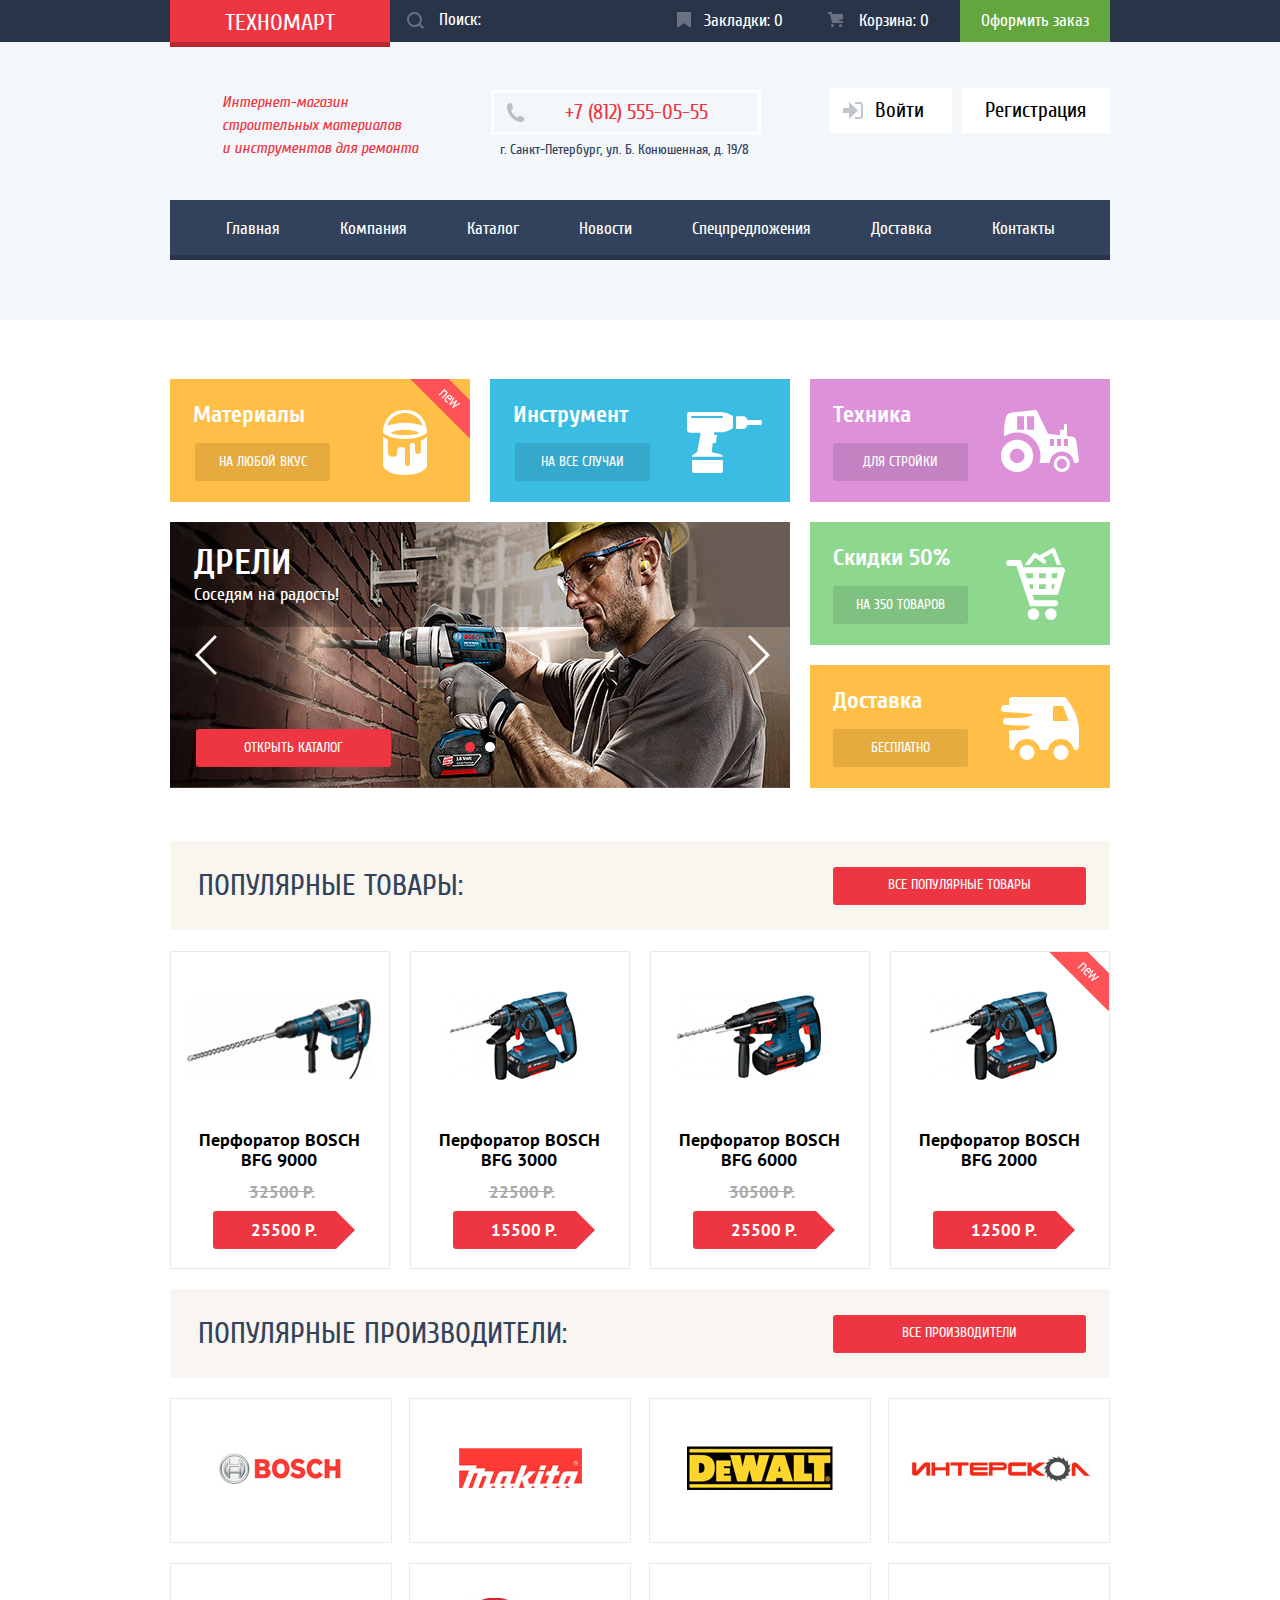
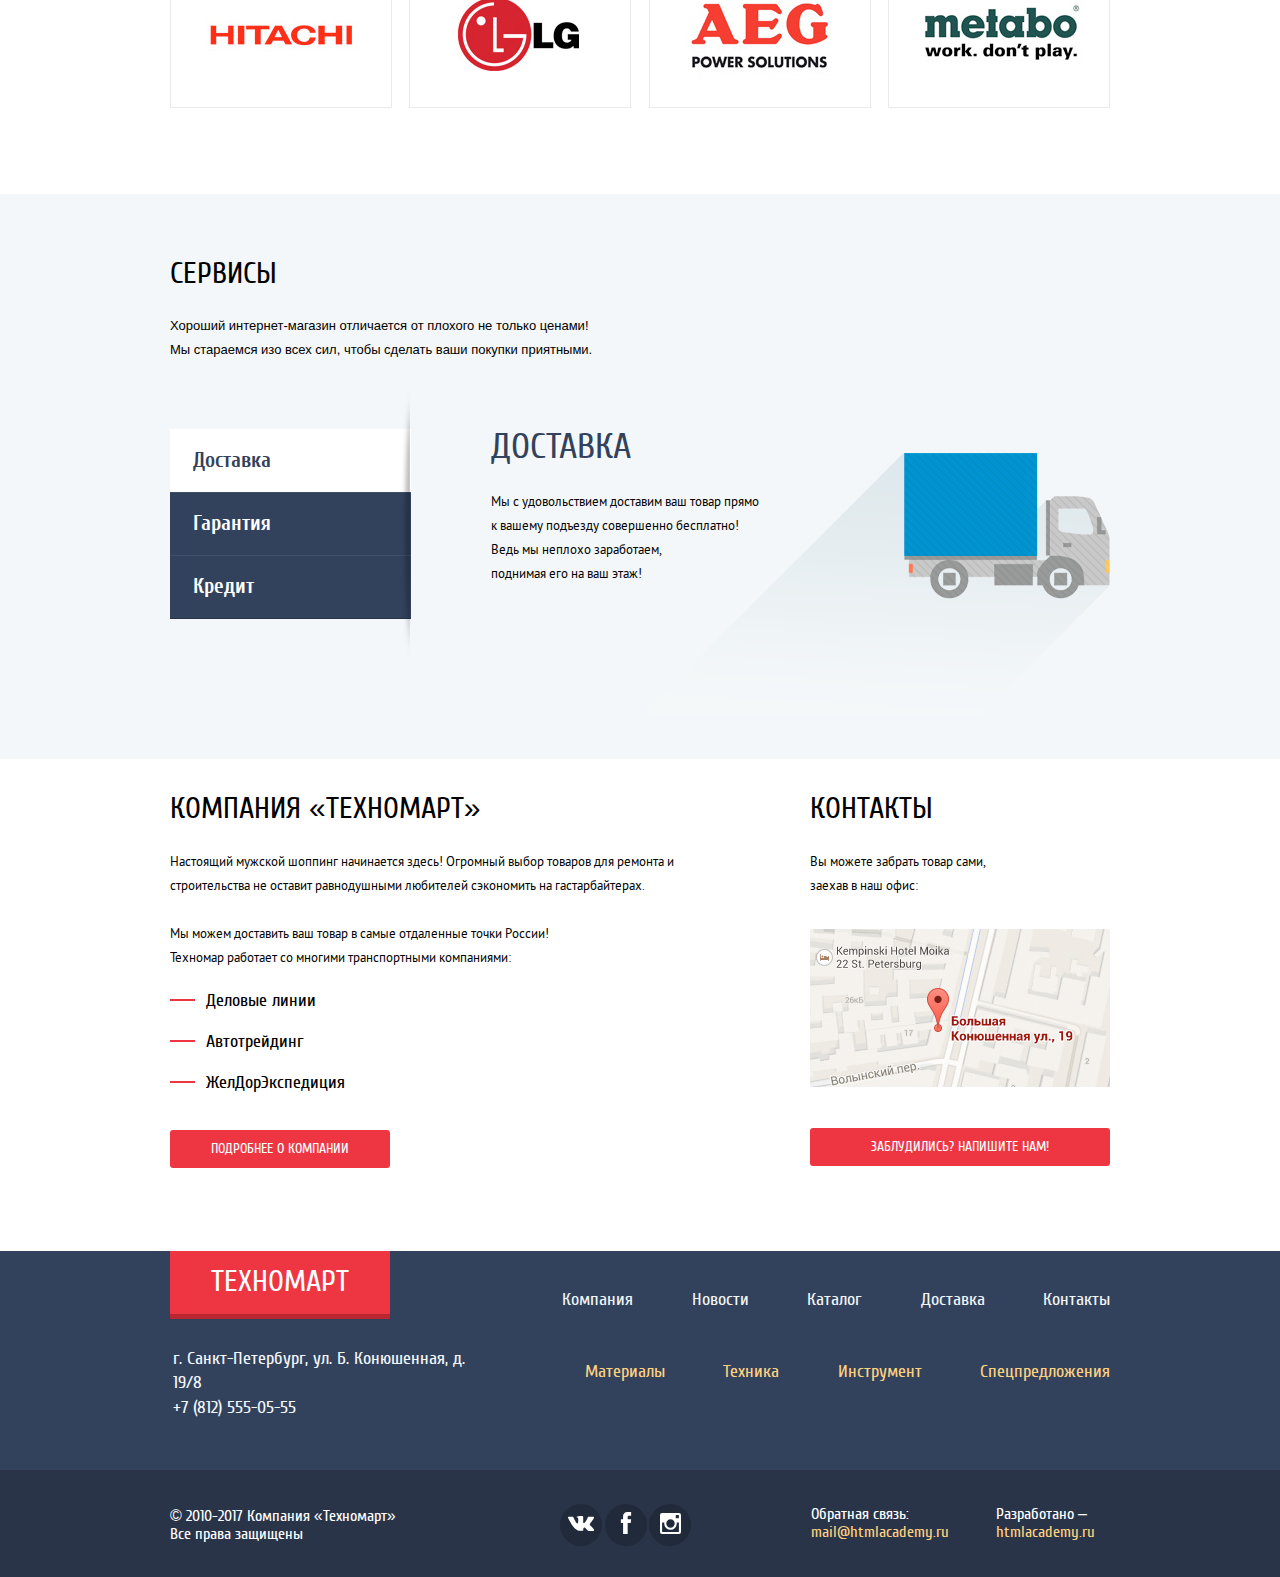
==== commit 957baff7: "Финальные правки к защите" ====
--- a/index.html
+++ b/index.html
@@ -6,7 +6,7 @@
         <meta name="description" content="Интернет-магазин строительных материалов и инструментов для ремонта">
         <title>Интернет-магазин строительных материалов и инструментов для ремонта "Техномарт"</title>
         <link rel="stylesheet" href="css/normalize.css">
-        <link rel="stylesheet" href="css/style.css">
+        <link rel="stylesheet" href="css/style.min.css">
     </head>
 
     <body>
@@ -457,19 +457,19 @@
                         <a class="logo-footer">Техномарт</a>
                         <nav class="footer-navigation">
                             <ul>
-                                <li>
+                                <li class="footer-navigation-items">
                                     <a href="company.html" class="company-footer">Компания</a>
                                 </li>
-                                <li>
+                                <li class="footer-navigation-items">
                                     <a href="news.html" class="news-footer">Новости</a>
                                 </li>
-                                <li>
+                                <li class="footer-navigation-items">
                                     <a href="catalog.html" class="catalog-footer">Каталог</a>
                                 </li>
-                                <li>
+                                <li class="footer-navigation-items">
                                     <a href="delivery.html" class="delivery-footer">Доставка</a>
                                 </li>
-                                <li>
+                                <li class="footer-navigation-items">
                                     <a href="contacts.html" class="contacts-footer">Контакты</a>
                                 </li>
                             </ul>
--- a/css/style.min.css
+++ b/css/style.min.css
@@ -0,0 +1 @@
+@font-face{font-family:"Cuprum";src:url(../fonts/cuprum.woff) format("woff"),url(../fonts/cuprum.woff2) format("woff2");font-style:normal;font-weight:400}@font-face{font-family:"Cuprum";src:url(../fonts/cuprumbold.woff) format("woff"),url(../fonts/cuprumbold.woff2) format("woff2");font-style:normal;font-weight:700}@font-face{font-family:"Cuprum";src:url(../fonts/cuprumitalic.woff) format("woff"),url(../fonts/cuprumitalic.woff2) format("woff2");font-style:italic;font-weight:400}@font-face{font-family:"Cuprum";src:url(../fonts/cuprumbolditalic.woff) format("woff"),url(../fonts/cuprumbolditalic.woff2) format("woff2");font-style:italic;font-weight:700}@font-face{font-family:"PT Sans";src:url(../fonts/ptsans.woff) format("woff"),url(../fonts/ptsans.woff2) format("woff2");font-style:normal;font-weight:400}@font-face{font-family:"PT Sans";src:url(../fonts/ptsansbold.woff) format("woff"),url(../fonts/ptsansbold.woff2) format("woff2");font-style:normal;font-weight:700}body{margin:0;padding:0;font-family:'Cuprum','Arial',sans-serif;font-size:14px;line-height:1;font-weight:400;color:#000;background-color:#fff;width:100%}.visually-hidden{position:absolute;width:1px;height:1px;margin:-1px;border:0;padding:0;clip:rect(0 0 0 0);overflow:hidden}.container{width:940px;margin:0 auto;padding-left:10px;padding-right:10px}.top-bar{display:-webkit-box;display:-webkit-flex;display:-ms-flexbox;display:flex;-webkit-flex-wrap:wrap;-ms-flex-wrap:wrap;flex-wrap:wrap;-webkit-box-orient:horizontal;-webkit-box-direction:normal;-webkit-flex-direction:row;-ms-flex-direction:row;flex-direction:row;-webkit-box-pack:justify;-webkit-justify-content:space-between;-ms-flex-pack:justify;justify-content:space-between;height:42px;min-height:42px;background-color:#293449}.top-bar .container{display:-webkit-box;display:-webkit-flex;display:-ms-flexbox;display:flex;-webkit-flex-wrap:wrap;-ms-flex-wrap:wrap;flex-wrap:wrap;-webkit-box-orient:horizontal;-webkit-box-direction:normal;-webkit-flex-direction:row;-ms-flex-direction:row;flex-direction:row;-webkit-box-align:center;-webkit-align-items:center;-ms-flex-align:center;align-items:center;-webkit-box-pack:justify;-webkit-justify-content:space-between;-ms-flex-pack:justify;justify-content:space-between}.logo-search{display:-webkit-box;display:-webkit-flex;display:-ms-flexbox;display:flex;-webkit-flex-wrap:wrap;-ms-flex-wrap:wrap;flex-wrap:wrap;-webkit-box-orient:horizontal;-webkit-box-direction:normal;-webkit-flex-direction:row;-ms-flex-direction:row;flex-direction:row;-webkit-box-align:center;-webkit-align-items:center;-ms-flex-align:center;align-items:center;-webkit-box-pack:start;-webkit-justify-content:flex-start;-ms-flex-pack:start;justify-content:flex-start;width:490px}a{text-decoration:none}.top-background{width:100%;height:320px;background-color:#f4f7f9;font-family:'Cuprum','Arial',sans-serif}.logo{display:-webkit-box;display:-webkit-flex;display:-ms-flexbox;display:flex;-webkit-flex-wrap:wrap;-ms-flex-wrap:wrap;flex-wrap:wrap;-webkit-box-orient:horizontal;-webkit-box-direction:normal;-webkit-flex-direction:row;-ms-flex-direction:row;flex-direction:row;-webkit-box-align:center;-webkit-align-items:center;-ms-flex-align:center;align-items:center;-webkit-box-pack:center;-webkit-justify-content:center;-ms-flex-pack:center;justify-content:center;position:relative;width:220px;height:42px;min-height:42px;background-color:#ee3643;-o-object-fit:contain;object-fit:contain;color:#fff;font-size:24px;line-height:1;font-weight:400;text-transform:uppercase}.logo span{margin-bottom:-3px}.logo::after{content:'';position:absolute;left:0;right:0;bottom:-5px;height:5px;background:#ba2732}.form-search{display:-webkit-box;display:-webkit-flex;display:-ms-flexbox;display:flex;-webkit-flex-wrap:wrap;-ms-flex-wrap:wrap;flex-wrap:wrap;-webkit-box-orient:horizontal;-webkit-box-direction:normal;-webkit-flex-direction:row;-ms-flex-direction:row;flex-direction:row;-webkit-box-align:center;-webkit-align-items:center;-ms-flex-align:center;align-items:center;-webkit-box-pack:justify;-webkit-justify-content:space-between;-ms-flex-pack:justify;justify-content:space-between;position:relative;width:268px;min-height:40px}.form-search svg{position:absolute;content:'';top:11px;left:17px;width:17px;height:17px;opacity:.3}.search{font-family:'Cuprum','Arial',sans-serif;display:-webkit-box;display:-webkit-flex;display:-ms-flexbox;display:flex;-webkit-flex-wrap:wrap;-ms-flex-wrap:wrap;flex-wrap:wrap;color:#fff;background-color:#293449;font-size:17px;width:268px;min-height:40px;border:1px solid #293449;font-weight:400;text-align:left;top:-1px;text-indent:46px;position:relative}.form-search input:hover{background-color:#212a3a}.form-search input:focus{color:#000;background-color:#fff}.form-search input::-webkit-input-placeholder{color:#fff;opacity:1}.form-search input::-moz-placeholder{color:#fff;opacity:1}.form-search input:-ms-input-placeholder{color:#fff;opacity:1}.form-search input::-ms-input-placeholder{color:#fff;opacity:1}.form-search input::placeholder{color:#fff;opacity:1}.search:hover + svg{opacity:1}.search:focus + svg path{fill:#ee3643}.shopping-menu{display:-webkit-box;display:-webkit-flex;display:-ms-flexbox;display:flex;-webkit-flex-wrap:wrap;-ms-flex-wrap:wrap;flex-wrap:wrap;-webkit-box-orient:horizontal;-webkit-box-direction:normal;-webkit-flex-direction:row;-ms-flex-direction:row;flex-direction:row;-webkit-box-align:center;-webkit-align-items:center;-ms-flex-align:center;align-items:center;-webkit-box-pack:center;-webkit-justify-content:center;-ms-flex-pack:center;justify-content:center;width:450px;height:42px;min-height:42px}.shopping-menu a{display:-webkit-box;display:-webkit-flex;display:-ms-flexbox;display:flex;-webkit-flex-wrap:wrap;-ms-flex-wrap:wrap;flex-wrap:wrap;-webkit-box-orient:horizontal;-webkit-box-direction:normal;-webkit-flex-direction:row;-ms-flex-direction:row;flex-direction:row;-webkit-box-align:center;-webkit-align-items:center;-ms-flex-align:center;align-items:center;-webkit-box-pack:center;-webkit-justify-content:center;-ms-flex-pack:center;justify-content:center;width:150px;height:42px;min-height:42px;font-size:17px;font-weight:400;text-align:left;color:#fff;margin:0;padding:0}.shopping-menu a:hover{background-color:#212a3a}.shopping-menu a:active{color:rgba(255,255,255,0.6);background-color:#161d29}.bookmarks{position:relative}.bookmarks span{margin-left:16px;margin-bottom:2px}.bookmarks::before{content:'';width:14px;height:16px;position:absolute;top:12px;left:17px;background-image:url(../img/icon-bookmark.svg);background-repeat:no-repeat;background-position:0 0;opacity:.3}.bookmarks:hover::before{opacity:1}.bookmarks:active::before{opacity:.5}.recycle-bin{position:relative}.recycle-bin span{margin-left:18px;margin-bottom:2px}.recycle-bin::before{content:'';width:15px;height:15px;position:absolute;top:12px;left:18px;background-image:url(../img/cart-icon.svg);background-repeat:no-repeat;background-position:0 0;opacity:.3}.recycle-bin:hover::before{opacity:1}.recycle-bin:active::before{opacity:.5}.shopping-menu .make-order{width:150px;min-height:42px;background-color:#63a63e;color:#fff;font-size:17px;font-weight:400;line-height:1.06;text-align:center}.shopping-menu .make-order:hover{background-color:#5fbb2d}.shopping-menu .make-order:active{color:rgba(255,255,255,0.5);background-color:#518534}.top-menu{display:-webkit-box;display:-webkit-flex;display:-ms-flexbox;display:flex;-webkit-flex-wrap:wrap;-ms-flex-wrap:wrap;flex-wrap:wrap;-webkit-box-orient:vertical;-webkit-box-direction:normal;-webkit-flex-direction:column;-ms-flex-direction:column;flex-direction:column;-webkit-box-align:center;-webkit-align-items:center;-ms-flex-align:center;align-items:center;-webkit-box-pack:justify;-webkit-justify-content:space-between;-ms-flex-pack:justify;justify-content:space-between;height:278px;min-height:278px;background-color:#f4f7f9}.top-menu .container{display:-webkit-box;display:-webkit-flex;display:-ms-flexbox;display:flex;-webkit-flex-wrap:wrap;-ms-flex-wrap:wrap;flex-wrap:wrap;-webkit-box-orient:vertical;-webkit-box-direction:normal;-webkit-flex-direction:column;-ms-flex-direction:column;flex-direction:column;-webkit-box-align:center;-webkit-align-items:center;-ms-flex-align:center;align-items:center;-webkit-box-pack:justify;-webkit-justify-content:space-between;-ms-flex-pack:justify;justify-content:space-between}.menu-additional{display:-webkit-box;display:-webkit-flex;display:-ms-flexbox;display:flex;-webkit-flex-wrap:wrap;-ms-flex-wrap:wrap;flex-wrap:wrap;-webkit-box-orient:horizontal;-webkit-box-direction:normal;-webkit-flex-direction:row;-ms-flex-direction:row;flex-direction:row;-webkit-box-align:center;-webkit-align-items:center;-ms-flex-align:center;align-items:center;-webkit-box-pack:center;-webkit-justify-content:center;-ms-flex-pack:center;justify-content:center}.full-name{display:-webkit-box;display:-webkit-flex;display:-ms-flexbox;display:flex;-webkit-flex-wrap:wrap;-ms-flex-wrap:wrap;flex-wrap:wrap;-webkit-box-orient:horizontal;-webkit-box-direction:normal;-webkit-flex-direction:row;-ms-flex-direction:row;flex-direction:row;-webkit-box-align:center;-webkit-align-items:center;-ms-flex-align:center;align-items:center;-webkit-box-pack:start;-webkit-justify-content:flex-start;-ms-flex-pack:start;justify-content:flex-start;width:197px;height:60px;margin-top:16px;margin-left:52px;font-size:16px;font-weight:400;font-style:italic;line-height:1.44;text-align:left;color:#ee3643}.phone-adress{display:-webkit-box;display:-webkit-flex;display:-ms-flexbox;display:flex;-webkit-flex-wrap:wrap;-ms-flex-wrap:wrap;flex-wrap:wrap;-webkit-box-orient:vertical;-webkit-box-direction:normal;-webkit-flex-direction:column;-ms-flex-direction:column;flex-direction:column;-webkit-box-align:center;-webkit-align-items:center;-ms-flex-align:center;align-items:center;-webkit-box-pack:center;-webkit-justify-content:center;-ms-flex-pack:center;justify-content:center;width:270px;height:68px;min-height:68px;margin:46px 51px 43px 71px}.phone{display:-webkit-box;display:-webkit-flex;display:-ms-flexbox;display:flex;-webkit-flex-wrap:wrap;-ms-flex-wrap:wrap;flex-wrap:wrap;-webkit-box-orient:horizontal;-webkit-box-direction:normal;-webkit-flex-direction:row;-ms-flex-direction:row;flex-direction:row;-webkit-box-align:center;-webkit-align-items:center;-ms-flex-align:center;align-items:center;-webkit-box-pack:center;-webkit-justify-content:center;-ms-flex-pack:center;justify-content:center;position:relative;width:264px;height:39px;min-height:39px;margin-bottom:8px;border:3px solid #fff;font-size:21px;font-weight:400;line-height:1;color:#ee3643;text-align:left}.phone span{margin-left:21px}.phone::before{content:'';width:19px;height:19px;position:absolute;top:10px;left:12px;background-image:url(../img/icon-phone.svg);background-repeat:no-repeat;background-position:0 0}.adress-header{display:-webkit-box;display:-webkit-flex;display:-ms-flexbox;display:flex;-webkit-flex-wrap:wrap;-ms-flex-wrap:wrap;flex-wrap:wrap;-webkit-box-orient:horizontal;-webkit-box-direction:normal;-webkit-flex-direction:row;-ms-flex-direction:row;flex-direction:row;-webkit-box-align:center;-webkit-align-items:center;-ms-flex-align:center;align-items:center;-webkit-box-pack:start;-webkit-justify-content:flex-start;-ms-flex-pack:start;justify-content:flex-start;margin-left:10px;margin-right:10px;width:252px;height:13px;min-height:13px;font-size:14px;font-weight:400;text-align:center;color:#32425c;font-style:normal}.entry-register{display:-webkit-box;display:-webkit-flex;display:-ms-flexbox;display:flex;-webkit-box-orient:horizontal;-webkit-box-direction:normal;-webkit-flex-direction:row;-ms-flex-direction:row;flex-direction:row;-webkit-box-align:center;-webkit-align-items:center;-ms-flex-align:center;align-items:center;-webkit-box-pack:justify;-webkit-justify-content:space-between;-ms-flex-pack:justify;justify-content:space-between;width:299px;height:69px;min-height:69px;margin-top:46px;margin-bottom:43px}.entry-back{display:-webkit-box;display:-webkit-flex;display:-ms-flexbox;display:flex;-webkit-flex-wrap:wrap;-ms-flex-wrap:wrap;flex-wrap:wrap;-webkit-box-orient:horizontal;-webkit-box-direction:normal;-webkit-flex-direction:row;-ms-flex-direction:row;flex-direction:row;-webkit-box-align:center;-webkit-align-items:center;-ms-flex-align:center;align-items:center;-webkit-box-pack:center;-webkit-justify-content:center;-ms-flex-pack:center;justify-content:center;width:105px;height:45px;min-height:45px;margin-left:18px;margin-right:10px;margin-bottom:24px;padding-left:19px;background-color:#fff;font-size:21px;font-weight:400;line-height:1;text-align:left;color:#000}.entry-back:hover{color:#ee3643}.entry-back:active{color:rgba(0,0,0,0.3)}.entry-back{position:relative}.entry-back::before{content:'';width:20px;height:17px;position:absolute;top:14px;left:14px;-o-object-fit:contain;object-fit:contain;background-image:url(../img/icon-login.svg);background-repeat:no-repeat;background-position:0 0;opacity:.3}.entry-back:hover::before{opacity:1}.entry-back:active::before{opacity:.3}.register-back{display:-webkit-box;display:-webkit-flex;display:-ms-flexbox;display:flex;-webkit-flex-wrap:wrap;-ms-flex-wrap:wrap;flex-wrap:wrap;-webkit-box-orient:horizontal;-webkit-box-direction:normal;-webkit-flex-direction:row;-ms-flex-direction:row;flex-direction:row;-webkit-box-align:center;-webkit-align-items:center;-ms-flex-align:center;align-items:center;-webkit-box-pack:center;-webkit-justify-content:center;-ms-flex-pack:center;justify-content:center;width:150px;height:45px;min-height:45px;margin-bottom:24px;background-color:#fff;font-size:21px;font-weight:400;line-height:1;text-align:left;color:#000}.register-back:hover{color:#ee3643}.register-back:active{color:rgba(0,0,0,0.3)}.main-navigation{display:-webkit-box;display:-webkit-flex;display:-ms-flexbox;display:flex;-webkit-flex-wrap:wrap;-ms-flex-wrap:wrap;flex-wrap:wrap;-webkit-box-orient:vertical;-webkit-box-direction:normal;-webkit-flex-direction:column;-ms-flex-direction:column;flex-direction:column;-webkit-box-align:center;-webkit-align-items:center;-ms-flex-align:center;align-items:center;width:100%;margin-bottom:60px;background-color:#32425c;-webkit-box-shadow:inset 0 -5px 0 0 #293449;box-shadow:inset 0 -5px 0 0 #293449}.main-navigation ul{display:-webkit-box;display:-webkit-flex;display:-ms-flexbox;display:flex;-webkit-flex-wrap:wrap;-ms-flex-wrap:wrap;flex-wrap:wrap;-webkit-box-pack:center;-webkit-justify-content:center;-ms-flex-pack:center;justify-content:center;margin:0;padding:0;font-size:17px;font-weight:400;line-height:1;text-align:left;color:#fff;list-style:none}.main-navigation a{display:block;padding:20px 30px 23px;font-size:17px;line-height:17px;color:#fff}.main-navigation a:hover{background-color:#293449}.main-navigation a:active{color:rgba(255,255,255,0.5);background-color:#1d2739}.main-menu{display:-webkit-box;display:-webkit-flex;display:-ms-flexbox;display:flex;-webkit-flex-wrap:wrap;-ms-flex-wrap:wrap;flex-wrap:wrap;-webkit-box-orient:vertical;-webkit-box-direction:normal;-webkit-flex-direction:column;-ms-flex-direction:column;flex-direction:column;-webkit-box-align:center;-webkit-align-items:center;-ms-flex-align:center;align-items:center;-webkit-box-pack:justify;-webkit-justify-content:space-between;-ms-flex-pack:justify;justify-content:space-between;height:409px;min-height:409px;margin-top:59px}.article-top{display:-webkit-box;display:-webkit-flex;display:-ms-flexbox;display:flex;-webkit-flex-wrap:wrap;-ms-flex-wrap:wrap;flex-wrap:wrap;-webkit-box-orient:horizontal;-webkit-box-direction:normal;-webkit-flex-direction:row;-ms-flex-direction:row;flex-direction:row;-webkit-box-align:center;-webkit-align-items:center;-ms-flex-align:center;align-items:center;-webkit-box-pack:justify;-webkit-justify-content:space-between;-ms-flex-pack:justify;justify-content:space-between;margin-bottom:20px}.article-size{width:300px;height:123px}.article-size a:link{color:#fff}.materials{display:-webkit-box;display:-webkit-flex;display:-ms-flexbox;display:flex;-webkit-flex-wrap:wrap;-ms-flex-wrap:wrap;flex-wrap:wrap;-webkit-box-orient:horizontal;-webkit-box-direction:normal;-webkit-flex-direction:row;-ms-flex-direction:row;flex-direction:row;-webkit-box-align:start;-webkit-align-items:flex-start;-ms-flex-align:start;align-items:flex-start;-webkit-box-pack:justify;-webkit-justify-content:space-between;-ms-flex-pack:justify;justify-content:space-between;position:relative;background-color:#ffbf47}.materials-button{display:-webkit-box;display:-webkit-flex;display:-ms-flexbox;display:flex;-webkit-box-orient:vertical;-webkit-box-direction:normal;-webkit-flex-direction:column;-ms-flex-direction:column;flex-direction:column;-webkit-box-align:start;-webkit-align-items:flex-start;-ms-flex-align:start;align-items:flex-start;-webkit-box-pack:justify;-webkit-justify-content:space-between;-ms-flex-pack:justify;justify-content:space-between;width:135px;height:75px;margin-left:23px}.materials-button h3{margin-top:21px}.materials-button::after{content:'';width:44px;height:65px;position:absolute;top:31px;right:43px;background-image:url(../img/icon-1.svg);background-repeat:no-repeat;background-position:0 0}.materials-button .article-additional{margin-left:2px;text-transform:uppercase;margin-top:-11px}.tool{display:-webkit-box;display:-webkit-flex;display:-ms-flexbox;display:flex;-webkit-flex-wrap:wrap;-ms-flex-wrap:wrap;flex-wrap:wrap;-webkit-box-orient:horizontal;-webkit-box-direction:normal;-webkit-flex-direction:row;-ms-flex-direction:row;flex-direction:row;-webkit-box-align:start;-webkit-align-items:flex-start;-ms-flex-align:start;align-items:flex-start;-webkit-box-pack:justify;-webkit-justify-content:space-between;-ms-flex-pack:justify;justify-content:space-between;position:relative;background-color:#3bbce3}.tool-button{display:-webkit-box;display:-webkit-flex;display:-ms-flexbox;display:flex;-webkit-box-orient:vertical;-webkit-box-direction:normal;-webkit-flex-direction:column;-ms-flex-direction:column;flex-direction:column;-webkit-box-align:start;-webkit-align-items:flex-start;-ms-flex-align:start;align-items:flex-start;-webkit-box-pack:justify;-webkit-justify-content:space-between;-ms-flex-pack:justify;justify-content:space-between;width:135px;height:75px;margin-left:23px}.tool-button h3{margin-top:21px}.tool-button::after{content:'';width:75px;height:61px;position:absolute;top:33px;right:28px;background-image:url(../img/icon-2.svg);background-repeat:no-repeat;background-position:0 0}.tool-button .article-additional{margin-left:2px;text-transform:uppercase;margin-top:-11px}.equipments{display:-webkit-box;display:-webkit-flex;display:-ms-flexbox;display:flex;-webkit-flex-wrap:wrap;-ms-flex-wrap:wrap;flex-wrap:wrap;-webkit-box-orient:horizontal;-webkit-box-direction:normal;-webkit-flex-direction:row;-ms-flex-direction:row;flex-direction:row;-webkit-box-align:start;-webkit-align-items:flex-start;-ms-flex-align:start;align-items:flex-start;-webkit-box-pack:justify;-webkit-justify-content:space-between;-ms-flex-pack:justify;justify-content:space-between;position:relative;background-color:#dc91d8}.equipments-button{display:-webkit-box;display:-webkit-flex;display:-ms-flexbox;display:flex;-webkit-box-orient:vertical;-webkit-box-direction:normal;-webkit-flex-direction:column;-ms-flex-direction:column;flex-direction:column;-webkit-box-align:start;-webkit-align-items:flex-start;-ms-flex-align:start;align-items:flex-start;-webkit-box-pack:justify;-webkit-justify-content:space-between;-ms-flex-pack:justify;justify-content:space-between;width:135px;height:75px;margin-left:23px}.equipments-button h3{margin-top:21px}.equipments-button::after{content:'';width:78px;height:62px;position:absolute;top:31px;right:31px;background-image:url(../img/icon-3.svg);background-repeat:no-repeat;background-position:0 0}.equipments-button .article-additional{text-transform:uppercase;margin-top:-11px}.article-bottom{display:-webkit-box;display:-webkit-flex;display:-ms-flexbox;display:flex;-webkit-box-orient:horizontal;-webkit-box-direction:normal;-webkit-flex-direction:row;-ms-flex-direction:row;flex-direction:row;-webkit-box-align:center;-webkit-align-items:center;-ms-flex-align:center;align-items:center;-webkit-box-pack:justify;-webkit-justify-content:space-between;-ms-flex-pack:justify;justify-content:space-between}.site-wrapper{min-width:620px;background-color:#849d8f;-webkit-transition:background-image .5s ease,background-color .5s ease;-o-transition:background-image .5s ease,background-color .5s ease;transition:background-image .5s ease,background-color .5s ease;margin-right:20px}.wrapper-slider{display:block;position:relative;width:620px;min-height:266px}.slider-list{margin:0;padding:0;list-style:none}.slider-controls{position:absolute;bottom:36px;font-size:0;left:295px;z-index:20}.slider-controls label{display:inline-block;width:10px;height:10px;margin-right:10px;vertical-align:top;background-color:#fff;border:none;border-radius:50%;cursor:pointer}.slide1,.slide2{display:none}.main-menu .slider-title,.main-menu .slider-title{font-size:36px;font-weight:700;line-height:1;text-align:left;color:#fff;min-height:55px;text-transform:uppercase;margin-top:23px}.slide1 span,.slide2 span{font-size:18px;font-weight:400;line-height:1.33;text-align:left;color:#fff;margin-top:-176px}.button-slide{position:absolute;content:'';width:22px;height:40px;top:113px;background:transparent;border:none;cursor:pointer}.previous-slide{background-image:url(../img/icon-left.svg);background-repeat:no-repeat;background-position:0 0;left:25px}.next-slide{background-image:url(../img/icon-right.svg);background-repeat:no-repeat;background-position:0 0;right:20px}.drill-button{display:-webkit-box;display:-webkit-flex;display:-ms-flexbox;display:flex;-webkit-box-orient:vertical;-webkit-box-direction:normal;-webkit-flex-direction:column;-ms-flex-direction:column;flex-direction:column;-webkit-box-align:start;-webkit-align-items:flex-start;-ms-flex-align:start;align-items:flex-start;-webkit-box-pack:justify;-webkit-justify-content:space-between;-ms-flex-pack:justify;justify-content:space-between;height:217px;min-height:217px;margin-left:24px}#product-1:checked ~ .site-wrapper #slide1,#product-2:checked ~ .site-wrapper #slide2{display:block}#product-1:checked ~ .site-wrapper label[for="product-1"],#product-2:checked ~ .site-wrapper label[for="product-2"]{background-color:#ee3643}#product-1:checked ~ .site-wrapper{background-image:url(../img/slider-image.jpg);background-repeat:no-repeat;background-position:top center;width:620px;height:266px}#product-2:checked ~ .site-wrapper{background-image:url(../img/slide-image.jpg);background-repeat:no-repeat;background-position:top center;width:620px;height:266px}.open-catalog{display:-webkit-box;display:-webkit-flex;display:-ms-flexbox;display:flex;-webkit-box-orient:horizontal;-webkit-box-direction:normal;-webkit-flex-direction:row;-ms-flex-direction:row;flex-direction:row;-webkit-box-align:center;-webkit-align-items:center;-ms-flex-align:center;align-items:center;-webkit-box-pack:center;-webkit-justify-content:center;-ms-flex-pack:center;justify-content:center;width:195px;height:38px;min-height:38px;background-color:#ee3643;border:none;font-size:14px;font-weight:400;color:#fff;text-align:center;border-radius:3px;text-transform:uppercase;margin-bottom:-28px;margin-left:2px}.open-catalog:hover{background-color:#ca2c37}.open-catalog:active{background-color:#ba2732}.wrapper-buttons{display:-webkit-box;display:-webkit-flex;display:-ms-flexbox;display:flex;-webkit-box-orient:horizontal;-webkit-box-direction:normal;-webkit-flex-direction:row;-ms-flex-direction:row;flex-direction:row;-webkit-box-align:center;-webkit-align-items:center;-ms-flex-align:center;align-items:center;-webkit-box-pack:justify;-webkit-justify-content:space-between;-ms-flex-pack:justify;justify-content:space-between;width:575px;height:40px;min-height:40px;margin-left:25px;margin-right:20px}.discount-deliveries{display:-webkit-box;display:-webkit-flex;display:-ms-flexbox;display:flex;-webkit-flex-wrap:wrap;-ms-flex-wrap:wrap;flex-wrap:wrap;-webkit-box-orient:vertical;-webkit-box-direction:normal;-webkit-flex-direction:column;-ms-flex-direction:column;flex-direction:column;-webkit-box-align:center;-webkit-align-items:center;-ms-flex-align:center;align-items:center;-webkit-box-pack:justify;-webkit-justify-content:space-between;-ms-flex-pack:justify;justify-content:space-between;height:266px;min-height:266px}.discount{display:-webkit-box;display:-webkit-flex;display:-ms-flexbox;display:flex;-webkit-flex-wrap:wrap;-ms-flex-wrap:wrap;flex-wrap:wrap;-webkit-box-orient:horizontal;-webkit-box-direction:normal;-webkit-flex-direction:row;-ms-flex-direction:row;flex-direction:row;-webkit-box-align:start;-webkit-align-items:flex-start;-ms-flex-align:start;align-items:flex-start;-webkit-box-pack:justify;-webkit-justify-content:space-between;-ms-flex-pack:justify;justify-content:space-between;position:relative;background-color:#8ed78f}.discount-button{display:-webkit-box;display:-webkit-flex;display:-ms-flexbox;display:flex;-webkit-box-orient:vertical;-webkit-box-direction:normal;-webkit-flex-direction:column;-ms-flex-direction:column;flex-direction:column;-webkit-box-align:start;-webkit-align-items:flex-start;-ms-flex-align:start;align-items:flex-start;-webkit-box-pack:justify;-webkit-justify-content:space-between;-ms-flex-pack:justify;justify-content:space-between;width:135px;height:75px;margin-left:23px}.discount-button h3{margin-top:21px}.discount-button::after{content:'';width:59px;height:72px;position:absolute;top:26px;right:45px;background-image:url(../img/icon-4.svg);background-repeat:no-repeat;background-position:0 0}.discount-button .article-additional{text-transform:uppercase;margin-top:-11px}.deliveries{display:-webkit-box;display:-webkit-flex;display:-ms-flexbox;display:flex;-webkit-flex-wrap:wrap;-ms-flex-wrap:wrap;flex-wrap:wrap;-webkit-box-orient:horizontal;-webkit-box-direction:normal;-webkit-flex-direction:row;-ms-flex-direction:row;flex-direction:row;-webkit-box-align:start;-webkit-align-items:flex-start;-ms-flex-align:start;align-items:flex-start;-webkit-box-pack:justify;-webkit-justify-content:space-between;-ms-flex-pack:justify;justify-content:space-between;position:relative;background-color:#ffbf47}.deliveries-button{display:-webkit-box;display:-webkit-flex;display:-ms-flexbox;display:flex;-webkit-box-orient:vertical;-webkit-box-direction:normal;-webkit-flex-direction:column;-ms-flex-direction:column;flex-direction:column;-webkit-box-align:start;-webkit-align-items:flex-start;-ms-flex-align:start;align-items:flex-start;-webkit-box-pack:justify;-webkit-justify-content:space-between;-ms-flex-pack:justify;justify-content:space-between;width:135px;height:75px;margin-left:23px}.deliveries-button h3{margin-top:21px}.deliveries-button::after{content:'';width:78px;height:63px;position:absolute;top:32px;right:31px;background-image:url(../img/icon-5.svg);background-repeat:no-repeat;background-position:0 0}.deliveries-button .article-additional{text-transform:uppercase;margin-top:-11px}.main-menu h3{font-size:24px;font-weight:700;line-height:1.25;text-align:left;color:#fff}.article-additional{display:-webkit-box;display:-webkit-flex;display:-ms-flexbox;display:flex;-webkit-box-orient:horizontal;-webkit-box-direction:normal;-webkit-flex-direction:row;-ms-flex-direction:row;flex-direction:row;-webkit-box-align:center;-webkit-align-items:center;-ms-flex-align:center;align-items:center;-webkit-box-pack:center;-webkit-justify-content:center;-ms-flex-pack:center;justify-content:center;width:135px;height:38px;min-height:38px;background-color:rgba(0,0,0,0.1);font-size:14px;font-weight:400;line-height:1.29;text-align:center;color:#fff;border:none;border-radius:3px}.article-additional:hover{background-color:rgba(0,0,0,0.2)}.article-additional:active{background-color:rgba(0,0,0,0.3)}.article-additional a{color:#fff}.popular-goods{display:-webkit-box;display:-webkit-flex;display:-ms-flexbox;display:flex;-webkit-flex-wrap:wrap;-ms-flex-wrap:wrap;flex-wrap:wrap;-webkit-box-orient:vertical;-webkit-box-direction:normal;-webkit-flex-direction:column;-ms-flex-direction:column;flex-direction:column;-webkit-box-align:center;-webkit-align-items:center;-ms-flex-align:center;align-items:center;-webkit-box-pack:justify;-webkit-justify-content:space-between;-ms-flex-pack:justify;justify-content:space-between;height:428px;min-height:428px;margin-top:53px}.popupal-goods-menu{display:-webkit-box;display:-webkit-flex;display:-ms-flexbox;display:flex;-webkit-flex-wrap:wrap;-ms-flex-wrap:wrap;flex-wrap:wrap;-webkit-box-orient:horizontal;-webkit-box-direction:normal;-webkit-flex-direction:row;-ms-flex-direction:row;flex-direction:row;-webkit-box-align:center;-webkit-align-items:center;-ms-flex-align:center;align-items:center;-webkit-box-pack:justify;-webkit-justify-content:space-between;-ms-flex-pack:justify;justify-content:space-between;height:89px;min-height:89px;background-color:#f9f6f0;padding-left:30px;padding-right:24px;margin-bottom:21px}.popupal-goods-menu h2{font-size:30px;font-weight:400;line-height:1;text-align:left;color:#32425c;text-transform:uppercase;margin-left:-2px;margin-top:26px}.popular-button{display:-webkit-box;display:-webkit-flex;display:-ms-flexbox;display:flex;-webkit-box-orient:horizontal;-webkit-box-direction:normal;-webkit-flex-direction:row;-ms-flex-direction:row;flex-direction:row;-webkit-box-align:center;-webkit-align-items:center;-ms-flex-align:center;align-items:center;-webkit-box-pack:center;-webkit-justify-content:center;-ms-flex-pack:center;justify-content:center;width:253px;height:38px;min-height:38px;font-size:14px;font-weight:400;line-height:1.29;text-align:center;color:#fff;background-color:#ee3643;border:none;border-radius:3px;text-transform:uppercase}.popular-button:hover{background-color:#ca2c37}.popular-button:active{background-color:#ba2732}.main-items{display:-webkit-box;display:-webkit-flex;display:-ms-flexbox;display:flex;-webkit-flex-wrap:wrap;-ms-flex-wrap:wrap;flex-wrap:wrap;-webkit-box-orient:horizontal;-webkit-box-direction:normal;-webkit-flex-direction:row;-ms-flex-direction:row;flex-direction:row;-webkit-box-align:center;-webkit-align-items:center;-ms-flex-align:center;align-items:center;-webkit-box-pack:justify;-webkit-justify-content:space-between;-ms-flex-pack:justify;justify-content:space-between}.main-items .items{display:-webkit-box;display:-webkit-flex;display:-ms-flexbox;display:flex;-webkit-flex-wrap:wrap;-ms-flex-wrap:wrap;flex-wrap:wrap;-webkit-box-orient:vertical;-webkit-box-direction:normal;-webkit-flex-direction:column;-ms-flex-direction:column;flex-direction:column;position:relative;height:316px;border:solid 1px #eaeaea;background-color:#fff}.flag{position:absolute;top:0;right:0;width:60px;height:60px;text-indent:-1000px;overflow:hidden;z-index:20}.flag-new{background:url(../img/new-flag.png) no-repeat 0 0}.main-items .actions{display:none}.items h3{font-family:'PT Sans','Arial',sans-serif;font-size:18px;font-weight:700;line-height:1.11;text-align:center;color:#000;margin-top:8px;margin-left:-2px}.items img{max-width:100%;height:auto;border-style:none}.items a:link{color:#000}.items-description{display:-webkit-box;display:-webkit-flex;display:-ms-flexbox;display:flex;-webkit-box-orient:vertical;-webkit-box-direction:normal;-webkit-flex-direction:column;-ms-flex-direction:column;flex-direction:column;-webkit-box-align:center;-webkit-align-items:center;-ms-flex-align:center;align-items:center;-webkit-box-pack:justify;-webkit-justify-content:space-between;-ms-flex-pack:justify;justify-content:space-between;position:relative;height:114px;min-height:114px}.price-old{font-family:'PT Sans','Arial',sans-serif;font-size:17px;font-weight:700;line-height:1.06;text-decoration:line-through;text-align:center;color:#a9a9a9;margin-top:-5px;margin-bottom:-7px;margin-left:3px}.price-new-button{display:-webkit-box;display:-webkit-flex;display:-ms-flexbox;display:flex;-webkit-box-orient:horizontal;-webkit-box-direction:normal;-webkit-flex-direction:row;-ms-flex-direction:row;flex-direction:row;-webkit-box-align:center;-webkit-align-items:center;-ms-flex-align:center;align-items:center;-webkit-box-pack:center;-webkit-justify-content:center;-ms-flex-pack:center;justify-content:center;width:141px;height:38px;min-height:38px;background-color:#ee3643;border-radius:3px;font-family:'PT Sans','Arial',sans-serif;font-size:17px;font-weight:700;line-height:1.06;letter-spacing:normal;color:#fff;margin-left:7px;position:relative}.last-price{margin-top:30px}.price-new-button::after{content:"";top:0;position:absolute;right:-20px;width:0;height:0;border:19px solid #fff;border-left-color:#ee3643}.main-items .actions{position:absolute;top:0;left:0;width:218px;height:88px;padding:40px 0;background-color:rgba(255,255,255,0.9)}.main-items .actions .buy,.main-items .actions .bookmark{display:block;width:129px;margin:0 auto;margin-bottom:7px;padding:7px 0;background-color:#63a63e;border:3px solid #63a63e;border-bottom-color:#367315;border-radius:3px;color:#fff;font-size:14px;text-align:center;font-weight:400;font-family:"Cuprum",'Arial',sans-serif;line-height:18px;text-decoration:none;text-transform:uppercase}.main-items .actions .bookmark{color:#32425c;background:#fff;border-bottom-color:#63a63e}.main-items .actions .buy:hover{background-color:#5fbb2d;border:3px solid #5fbb2d;border-bottom-color:#367315}.main-items .actions .buy:active{background-color:#518534;border:3px solid #518534}.main-items .actions .bookmark:hover{border:solid 3px #32425c}.main-items .actions .bookmark:active{opacity:.3;border:solid 3px #32425c}.items .actions{display:none}.items:hover .actions{display:block}.main-items article:hover{-webkit-box-shadow:0 10px 25px 0 rgba(41,52,73,0.5);box-shadow:0 10px 25px 0 rgba(41,52,73,0.5);background-color:#fff}.main-suppliers{display:-webkit-box;display:-webkit-flex;display:-ms-flexbox;display:flex;-webkit-flex-wrap:wrap;-ms-flex-wrap:wrap;flex-wrap:wrap;-webkit-box-orient:vertical;-webkit-box-direction:normal;-webkit-flex-direction:column;-ms-flex-direction:column;flex-direction:column;-webkit-box-align:center;-webkit-align-items:center;-ms-flex-align:center;align-items:center;-webkit-box-pack:justify;-webkit-justify-content:space-between;-ms-flex-pack:justify;justify-content:space-between;margin-top:23px;margin-bottom:83px;height:419px;min-height:419px}.popular-suppliers{display:-webkit-box;display:-webkit-flex;display:-ms-flexbox;display:flex;-webkit-box-orient:horizontal;-webkit-box-direction:normal;-webkit-flex-direction:row;-ms-flex-direction:row;flex-direction:row;-webkit-box-align:center;-webkit-align-items:center;-ms-flex-align:center;align-items:center;-webkit-box-pack:justify;-webkit-justify-content:space-between;-ms-flex-pack:justify;justify-content:space-between;height:89px;min-height:89px;background-color:#f9f5f0;padding-left:30px;padding-right:24px;margin-top:-3px}.popular-suppliers h2{font-size:30px;font-weight:400;line-height:1;text-align:left;color:#32425c;text-transform:uppercase;margin-left:-2px}.popular-suppliers a{display:-webkit-box;display:-webkit-flex;display:-ms-flexbox;display:flex;-webkit-box-orient:horizontal;-webkit-box-direction:normal;-webkit-flex-direction:row;-ms-flex-direction:row;flex-direction:row;-webkit-box-align:center;-webkit-align-items:center;-ms-flex-align:center;align-items:center;-webkit-box-pack:center;-webkit-justify-content:center;-ms-flex-pack:center;justify-content:center;width:253px;height:38px;min-height:38px;font-size:14px;font-weight:400;line-height:1.29;text-align:center;color:#fff;background-color:#ee3643;border-radius:3px;text-transform:uppercase}.popular-suppliers a:hover{background-color:#ca2c37}.popular-suppliers a:active{background-color:#ba2732}.suppliers-list{display:-webkit-box;display:-webkit-flex;display:-ms-flexbox;display:flex;-webkit-flex-wrap:wrap;-ms-flex-wrap:wrap;flex-wrap:wrap;-webkit-box-orient:vertical;-webkit-box-direction:normal;-webkit-flex-direction:column;-ms-flex-direction:column;flex-direction:column;-webkit-box-align:center;-webkit-align-items:center;-ms-flex-align:center;align-items:center;-webkit-box-pack:justify;-webkit-justify-content:space-between;-ms-flex-pack:justify;justify-content:space-between;height:310px;min-height:310px;margin-top:20px}.suppliers-list article:hover{-webkit-box-shadow:0 10px 25px 0 rgba(41,52,73,0.5);box-shadow:0 10px 25px 0 rgba(41,52,73,0.5);background-color:#fff}.suppliers-list article:active{opacity:.3;-webkit-box-shadow:0 4px 10px 0 rgba(41,52,73,0.5);box-shadow:0 4px 10px 0 rgba(41,52,73,0.5);background-color:#fff}.list-top{display:-webkit-box;display:-webkit-flex;display:-ms-flexbox;display:flex;-webkit-flex-wrap:wrap;-ms-flex-wrap:wrap;flex-wrap:wrap;-webkit-box-orient:horizontal;-webkit-box-direction:normal;-webkit-flex-direction:row;-ms-flex-direction:row;flex-direction:row;-webkit-box-align:center;-webkit-align-items:center;-ms-flex-align:center;align-items:center;-webkit-box-pack:justify;-webkit-justify-content:space-between;-ms-flex-pack:justify;justify-content:space-between;width:940px;height:145px;min-height:145px}.list-bottom{display:-webkit-box;display:-webkit-flex;display:-ms-flexbox;display:flex;-webkit-flex-wrap:wrap;-ms-flex-wrap:wrap;flex-wrap:wrap;-webkit-box-orient:horizontal;-webkit-box-direction:normal;-webkit-flex-direction:row;-ms-flex-direction:row;flex-direction:row;-webkit-box-align:center;-webkit-align-items:center;-ms-flex-align:center;align-items:center;-webkit-box-pack:justify;-webkit-justify-content:space-between;-ms-flex-pack:justify;justify-content:space-between;width:940px;height:145px;min-height:145px}.brand-background{display:-webkit-box;display:-webkit-flex;display:-ms-flexbox;display:flex;-webkit-box-orient:horizontal;-webkit-box-direction:normal;-webkit-flex-direction:row;-ms-flex-direction:row;flex-direction:row;-webkit-box-align:center;-webkit-align-items:center;-ms-flex-align:center;align-items:center;-webkit-box-pack:center;-webkit-justify-content:center;-ms-flex-pack:center;justify-content:center;width:220px;height:143px;min-height:143px;border:solid 1px #eaeaea;background-color:#fff;float:left}.brand-background img{width:100%;height:auto}.bosch{padding:10px 20px 9px 18px}.makita{padding:30px 0 32px}.dewalt{padding:10px 10px 12px}.interskol{padding:1px 10px 13px}.hitachi{padding:23px 18px 20px 20px}.lg{padding:10px 4px 10px 1px}.metabo{padding:10px 1px 13px 7px}.section-back{display:-webkit-box;display:-webkit-flex;display:-ms-flexbox;display:flex;-webkit-flex-wrap:wrap;-ms-flex-wrap:wrap;flex-wrap:wrap;-webkit-box-orient:vertical;-webkit-box-direction:normal;-webkit-flex-direction:column;-ms-flex-direction:column;flex-direction:column;-webkit-box-align:start;-webkit-align-items:flex-start;-ms-flex-align:start;align-items:flex-start;-webkit-justify-content:space-around;-ms-flex-pack:distribute;justify-content:space-around;min-height:522px;background-color:#f4f7f9}.service-description{display:-webkit-box;display:-webkit-flex;display:-ms-flexbox;display:flex;-webkit-flex-wrap:wrap;-ms-flex-wrap:wrap;flex-wrap:wrap;-webkit-box-orient:vertical;-webkit-box-direction:normal;-webkit-flex-direction:column;-ms-flex-direction:column;flex-direction:column;-webkit-box-align:start;-webkit-align-items:flex-start;-ms-flex-align:start;align-items:flex-start;-webkit-box-pack:justify;-webkit-justify-content:space-between;-ms-flex-pack:justify;justify-content:space-between;width:398px;min-height:96px;padding-bottom:55px;margin-top:40px}.service{font-family:'Cuprum','Arial',sans-serif;font-size:30px;font-weight:400;text-align:left;text-transform:uppercase}.service-description p{width:440px;font-family:"PT-Sans",'Arial',sans-serif;font-size:13px;font-weight:400;line-height:1.85;text-align:left;color:#000;margin-top:27px}.service-description h2{margin-bottom:-2px}.service-slider{display:block;width:940px;height:330px;position:relative}.service-slider-list{margin:0;padding:0;height:330px}.service-slider-control{display:block;position:absolute;left:0}.service-slider-control label{display:block;width:218px;padding-top:16px;padding-bottom:17px;padding-left:23px;font-size:21px;line-height:30px;font-weight:700;color:#fff;background-color:#32425c;-webkit-box-shadow:0 1px 0 0 #293449,inset 0 1px 0 0 #405069;box-shadow:0 1px 0 0 #293449,inset 0 1px 0 0 #405069;cursor:pointer}.service-slider-control label:hover{background-color:#293449}#delivery:checked ~ .service-slider-list .service-slider-item:nth-child(1){display:block;margin-left:321px}#guarantee:checked ~ .service-slider-list .service-slider-item:nth-child(2){display:block;margin-left:321px}#credit:checked ~ .service-slider-list .service-slider-item:nth-child(3){display:block;margin-left:321px}#delivery:checked ~ .service-slider-control label[for="delivery"],#guarantee:checked ~ .service-slider-control label[for="guarantee"],#credit:checked ~ .service-slider-control label[for="credit"]{background-color:#fff;color:#32425c;-webkit-box-shadow:0 1px 0 0 #ffffff,inset .6px .8px 0 0 #fff;box-shadow:0 1px 0 0 #ffffff,inset .6px .8px 0 0 #fff}.service-slider-control::after{position:absolute;content:"";top:48%;left:230px;width:10px;height:279px;margin-top:-136px;background-image:url(../img/shadow.png);background-repeat:no-repeat}.service-slider-item{display:none;height:330px}.service-slider-item:nth-child(2) p{width:379px}.service-slider-item:nth-child(3) p{width:279px}.service-slider-item:nth-child(1){background-image:url(../img/delivery.png);background-repeat:no-repeat;background-position:100% 35%}.service-slider-item:nth-child(2){background-image:url(../img/guarantee.png);background-repeat:no-repeat;background-position:100% 35%}.service-slider-item:nth-child(3){background-image:url(../img/credit.png);background-repeat:no-repeat;background-position:100% 35%}.service-slider-item{margin:0;padding:0;list-style:none}.service-slider-item h3{width:142px;margin:0;margin-top:-1px;margin-bottom:25px;font-size:36px;font-weight:400;line-height:1;text-align:left;color:#32425c;text-transform:uppercase}.service-slider-item p{width:275px;font-family:'PT Sans','Arial',sans-serif;font-size:13px;font-weight:400;line-height:1.85;text-align:left;margin:0}.credit-button{display:block;width:195px;margin-top:31px;font-family:'Cuprum','Arial',sans-serif;font-size:14px;font-weight:400;line-height:1.29;text-align:center;color:#fff;background-color:#ee3643;text-transform:uppercase;text-align:center;text-decoration:none;padding:14px 0;border-radius:3px;border:none}.credit-button:hover,.credit-button:focus{background-color:#ca2c37}.credit-button:active{background-color:#ba2732}.section-back .service{font-size:30px;font-weight:400;line-height:1;text-align:left;color:#000}.company-contacts{display:-webkit-box;display:-webkit-flex;display:-ms-flexbox;display:flex;-webkit-flex-wrap:wrap;-ms-flex-wrap:wrap;flex-wrap:wrap;-webkit-box-orient:horizontal;-webkit-box-direction:normal;-webkit-flex-direction:row;-ms-flex-direction:row;flex-direction:row;-webkit-box-align:center;-webkit-align-items:center;-ms-flex-align:center;align-items:center;-webkit-box-pack:justify;-webkit-justify-content:space-between;-ms-flex-pack:justify;justify-content:space-between;height:492px;min-height:492px}.company-contacts .container{display:-webkit-box;display:-webkit-flex;display:-ms-flexbox;display:flex;-webkit-flex-wrap:wrap;-ms-flex-wrap:wrap;flex-wrap:wrap;-webkit-box-orient:horizontal;-webkit-box-direction:normal;-webkit-flex-direction:row;-ms-flex-direction:row;flex-direction:row;-webkit-box-align:center;-webkit-align-items:center;-ms-flex-align:center;align-items:center;-webkit-box-pack:justify;-webkit-justify-content:space-between;-ms-flex-pack:justify;justify-content:space-between}.about-company{width:519px;height:368px;min-height:368px}.contacts{width:300px;height:368px;min-height:368px}.company-contacts h2{font-size:30px;font-weight:400;line-height:1;text-align:left;color:#000;text-transform:uppercase;margin-top:-27px;margin-bottom:26px}.company-contacts p{font-family:'PT Sans','Arial',sans-serif;font-size:13px;font-weight:400;line-height:1.85;text-align:left;color:#000;margin-bottom:24px}.contacts p{width:180px;margin-bottom:31px}.company-delivery{width:400px}.transport-list{margin-top:-3px;margin-bottom:37px;margin-left:-40px}.transport-list .transport-item{font-size:18px;font-weight:400;line-height:1.11;text-align:left;color:#000;list-style:none;padding-left:36px;margin-bottom:21px}.transport-item{position:relative}.transport-item::before{position:absolute;content:'';width:25px;height:2px;left:0;top:8px;background-color:#ee3643;background-position:0 0;background-repeat:no-repeat}.company-button,.contacts-button{display:-webkit-box;display:-webkit-flex;display:-ms-flexbox;display:flex;-webkit-box-orient:horizontal;-webkit-box-direction:normal;-webkit-flex-direction:row;-ms-flex-direction:row;flex-direction:row;-webkit-box-align:center;-webkit-align-items:center;-ms-flex-align:center;align-items:center;-webkit-box-pack:center;-webkit-justify-content:center;-ms-flex-pack:center;justify-content:center;width:220px;height:38px;min-height:38px;background-color:#ee3643;font-size:14px;font-weight:400;line-height:1.29;text-align:center;color:#fff;border:none;border-radius:3px;text-transform:uppercase}.contacts-button{width:300px;margin-top:38px}.contacts-button:hover{background-color:#ca2c37}.company-button:hover{background-color:#ca2c37}.contacts-button:active{background-color:#ba2732}.company-button:active{background-color:#ba2732}footer{min-height:300px;background-color:#32425c}footer .container{display:-webkit-box;display:-webkit-flex;display:-ms-flexbox;display:flex;-webkit-flex-wrap:wrap;-ms-flex-wrap:wrap;flex-wrap:wrap;-webkit-box-orient:vertical;-webkit-box-direction:normal;-webkit-flex-direction:column;-ms-flex-direction:column;flex-direction:column;-webkit-box-align:start;-webkit-align-items:flex-start;-ms-flex-align:start;align-items:flex-start;-webkit-box-pack:center;-webkit-justify-content:center;-ms-flex-pack:center;justify-content:center}.footer-bar{display:-webkit-box;display:-webkit-flex;display:-ms-flexbox;display:flex;-webkit-flex-wrap:wrap;-ms-flex-wrap:wrap;flex-wrap:wrap;-webkit-box-orient:vertical;-webkit-box-direction:normal;-webkit-flex-direction:column;-ms-flex-direction:column;flex-direction:column;-webkit-box-align:start;-webkit-align-items:flex-start;-ms-flex-align:start;align-items:flex-start;-webkit-box-pack:justify;-webkit-justify-content:space-between;-ms-flex-pack:justify;justify-content:space-between}.logo-nav{display:-webkit-box;display:-webkit-flex;display:-ms-flexbox;display:flex;-webkit-box-orient:horizontal;-webkit-box-direction:normal;-webkit-flex-direction:row;-ms-flex-direction:row;flex-direction:row;-webkit-box-align:center;-webkit-align-items:center;-ms-flex-align:center;align-items:center;-webkit-box-pack:justify;-webkit-justify-content:space-between;-ms-flex-pack:justify;justify-content:space-between;height:63px;min-height:63px;margin-bottom:33px}.logo-footer{display:-webkit-box;display:-webkit-flex;display:-ms-flexbox;display:flex;-webkit-box-orient:horizontal;-webkit-box-direction:normal;-webkit-flex-direction:row;-ms-flex-direction:row;flex-direction:row;-webkit-box-align:center;-webkit-align-items:center;-ms-flex-align:center;align-items:center;-webkit-box-pack:center;-webkit-justify-content:center;-ms-flex-pack:center;justify-content:center;position:relative;width:220px;height:63px;min-height:63px;background-color:#ee3643;border:0 solid #ee3643;-o-object-fit:contain;object-fit:contain;color:#fff;font-size:30px;font-weight:400;margin-right:173px;text-transform:uppercase}.logo-footer::after{content:'';position:absolute;left:0;right:0;bottom:-5px;height:5px;background:#ba2732}.footer-navigation{display:-webkit-box;display:-webkit-flex;display:-ms-flexbox;display:flex;-webkit-flex-wrap:wrap;-ms-flex-wrap:wrap;flex-wrap:wrap;-webkit-box-orient:vertical;-webkit-box-direction:normal;-webkit-flex-direction:column;-ms-flex-direction:column;flex-direction:column;width:547px;height:63px;min-height:63px}.footer-navigation a{font-size:18px;font-weight:400;line-height:1.33;text-align:left;color:#f1f5f7}.footer-navigation ul{display:-webkit-box;display:-webkit-flex;display:-ms-flexbox;display:flex;-webkit-flex-wrap:wrap;-ms-flex-wrap:wrap;flex-wrap:wrap;-webkit-box-orient:horizontal;-webkit-box-direction:normal;-webkit-flex-direction:row;-ms-flex-direction:row;flex-direction:row;-webkit-box-align:end;-webkit-align-items:flex-end;-ms-flex-align:end;align-items:flex-end;-webkit-box-pack:justify;-webkit-justify-content:space-between;-ms-flex-pack:justify;justify-content:space-between;list-style-type:none;margin-left:-41px;margin-top:26px}.footer-navigation a:hover{text-decoration:underline}.footer-navigation a:active{color:rgba(241,245,247,0.5);text-decoration:none}.additional-navigation a:hover{text-decoration:underline}.additional-navigation a:active{color:rgba(241,245,247,0.5);text-decoration:none}.footer-navigation li{margin-top:11px}.company-info{display:-webkit-box;display:-webkit-flex;display:-ms-flexbox;display:flex;-webkit-flex-wrap:wrap;-ms-flex-wrap:wrap;flex-wrap:wrap;-webkit-box-orient:horizontal;-webkit-box-direction:normal;-webkit-flex-direction:row;-ms-flex-direction:row;flex-direction:row;-webkit-box-align:center;-webkit-align-items:center;-ms-flex-align:center;align-items:center;-webkit-box-pack:justify;-webkit-justify-content:space-between;-ms-flex-pack:justify;justify-content:space-between}.phone-info{display:-webkit-box;display:-webkit-flex;display:-ms-flexbox;display:flex;-webkit-flex-wrap:wrap;-ms-flex-wrap:wrap;flex-wrap:wrap;-webkit-box-orient:vertical;-webkit-box-direction:normal;-webkit-flex-direction:column;-ms-flex-direction:column;flex-direction:column;-webkit-box-align:start;-webkit-align-items:flex-start;-ms-flex-align:start;align-items:flex-start;-webkit-box-pack:justify;-webkit-justify-content:space-between;-ms-flex-pack:justify;justify-content:space-between;width:326px;min-height:40px;margin-right:89px}.company-info .info{font-size:18px;font-weight:400;line-height:1.33;text-align:left;color:#f3f7f9;font-style:normal;margin-left:3px}.phone-number{margin-top:1px}.additional-navigation{display:-webkit-box;display:-webkit-flex;display:-ms-flexbox;display:flex;-webkit-flex-wrap:wrap;-ms-flex-wrap:wrap;flex-wrap:wrap;-webkit-box-orient:vertical;-webkit-box-direction:normal;-webkit-flex-direction:column;-ms-flex-direction:column;flex-direction:column;width:525px;height:40px;min-height:40px}.additional-navigation ul{display:-webkit-box;display:-webkit-flex;display:-ms-flexbox;display:flex;-webkit-flex-wrap:wrap;-ms-flex-wrap:wrap;flex-wrap:wrap;-webkit-box-orient:horizontal;-webkit-box-direction:normal;-webkit-flex-direction:row;-ms-flex-direction:row;flex-direction:row;-webkit-box-align:start;-webkit-align-items:flex-start;-ms-flex-align:start;align-items:flex-start;-webkit-box-pack:justify;-webkit-justify-content:space-between;-ms-flex-pack:justify;justify-content:space-between;margin-left:-40px}.additional-navigation a{font-size:18px;font-weight:400;line-height:1.33;text-align:left;color:#ffd180}.additional-navigation li{margin-top:-17px;list-style-type:none}.footer-contacts-back{min-height:107px;background-color:#293449;width:100%;min-height:107px;margin-top:50px}.footer-contacts-back .company-data{margin-top:4px}.footer-contacts-back .container{display:-webkit-box;display:-webkit-flex;display:-ms-flexbox;display:flex;-webkit-flex-wrap:wrap;-ms-flex-wrap:wrap;flex-wrap:wrap;-webkit-box-orient:horizontal;-webkit-box-direction:normal;-webkit-flex-direction:row;-ms-flex-direction:row;flex-direction:row;-webkit-box-align:center;-webkit-align-items:center;-ms-flex-align:center;align-items:center;-webkit-box-pack:justify;-webkit-justify-content:space-between;-ms-flex-pack:justify;justify-content:space-between;height:107px;min-height:107px}.footer-contacts-back p{font-size:16px;font-weight:400;line-height:1.13;text-align:left;color:#fff}.footer-contacts-back li{list-style-type:none}.social-networks{display:-webkit-box;display:-webkit-flex;display:-ms-flexbox;display:flex;-webkit-flex-wrap:wrap;-ms-flex-wrap:wrap;flex-wrap:wrap;-webkit-box-orient:horizontal;-webkit-box-direction:normal;-webkit-flex-direction:row;-ms-flex-direction:row;flex-direction:row;-webkit-box-align:center;-webkit-align-items:center;-ms-flex-align:center;align-items:center;-webkit-box-pack:justify;-webkit-justify-content:space-between;-ms-flex-pack:justify;justify-content:space-between;width:132px;min-height:42px}.social-networks ul{display:-webkit-box;display:-webkit-flex;display:-ms-flexbox;display:flex;-webkit-box-orient:horizontal;-webkit-box-direction:normal;-webkit-flex-direction:row;-ms-flex-direction:row;flex-direction:row;-webkit-box-align:center;-webkit-align-items:center;-ms-flex-align:center;align-items:center;-webkit-box-pack:center;-webkit-justify-content:center;-ms-flex-pack:center;justify-content:center;margin-left:-17px;margin-top:17px}.vk{display:-webkit-box;display:-webkit-flex;display:-ms-flexbox;display:flex;-webkit-box-orient:horizontal;-webkit-box-direction:normal;-webkit-flex-direction:row;-ms-flex-direction:row;flex-direction:row;-webkit-box-align:center;-webkit-align-items:center;-ms-flex-align:center;align-items:center;-webkit-box-pack:center;-webkit-justify-content:center;-ms-flex-pack:center;justify-content:center;width:42px;height:42px;min-height:42px;border-radius:50%;background-color:#212a3a;margin-right:3px}.vk:hover,.vk:active{background-color:#ee3643}.facebook{display:-webkit-box;display:-webkit-flex;display:-ms-flexbox;display:flex;-webkit-box-orient:horizontal;-webkit-box-direction:normal;-webkit-flex-direction:row;-ms-flex-direction:row;flex-direction:row;-webkit-box-align:center;-webkit-align-items:center;-ms-flex-align:center;align-items:center;-webkit-box-pack:center;-webkit-justify-content:center;-ms-flex-pack:center;justify-content:center;width:42px;height:42px;min-height:42px;border-radius:50%;background-color:#212a3a;margin-right:2px}.facebook:hover,.facebook:active{background-color:#ee3643}.instagram{display:-webkit-box;display:-webkit-flex;display:-ms-flexbox;display:flex;-webkit-box-orient:horizontal;-webkit-box-direction:normal;-webkit-flex-direction:row;-ms-flex-direction:row;flex-direction:row;-webkit-box-align:center;-webkit-align-items:center;-ms-flex-align:center;align-items:center;-webkit-box-pack:center;-webkit-justify-content:center;-ms-flex-pack:center;justify-content:center;width:42px;height:42px;min-height:42px;border-radius:50%;background-color:#212a3a}.instagram:hover,.instagram:active{background-color:#ee3643}.add-info{display:-webkit-box;display:-webkit-flex;display:-ms-flexbox;display:flex;-webkit-flex-wrap:wrap;-ms-flex-wrap:wrap;flex-wrap:wrap;-webkit-box-orient:horizontal;-webkit-box-direction:normal;-webkit-flex-direction:row;-ms-flex-direction:row;flex-direction:row;-webkit-box-align:center;-webkit-align-items:center;-ms-flex-align:center;align-items:center;-webkit-box-pack:justify;-webkit-justify-content:space-between;-ms-flex-pack:justify;justify-content:space-between;width:284px;min-height:32px;margin-right:15px}.mail{font-weight:400;line-height:1.13;text-align:left;color:#ffd180}.website{font-weight:400;line-height:1.13;text-align:left;color:#ffd180}.mail:hover,.website:hover{text-decoration:underline}.mail:active,.website:active{color:#ee3643;text-decoration:none}.inner-page{font-family:'PT Sans','Arial',sans-serif}.inner-top-bar .logo:hover{background-color:#ca2c37}.inner-top-bar .logo:active{background-color:#ba2732}.recycle-bin-active{background-color:#ee3643}.entry-register-inner{display:-webkit-box;display:-webkit-flex;display:-ms-flexbox;display:flex;-webkit-flex-wrap:wrap;-ms-flex-wrap:wrap;flex-wrap:wrap;-webkit-box-orient:vertical;-webkit-box-direction:normal;-webkit-flex-direction:column;-ms-flex-direction:column;flex-direction:column;-webkit-box-align:center;-webkit-align-items:center;-ms-flex-align:center;align-items:center;-webkit-box-pack:justify;-webkit-justify-content:space-between;-ms-flex-pack:justify;justify-content:space-between;width:299px;height:69px;min-height:69px;padding-top:2px}.user{display:-webkit-box;display:-webkit-flex;display:-ms-flexbox;display:flex;-webkit-flex-wrap:wrap;-ms-flex-wrap:wrap;flex-wrap:wrap;-webkit-box-orient:horizontal;-webkit-box-direction:normal;-webkit-flex-direction:row;-ms-flex-direction:row;flex-direction:row;-webkit-box-align:center;-webkit-align-items:center;-ms-flex-align:center;align-items:center;-webkit-box-pack:center;-webkit-justify-content:center;-ms-flex-pack:center;justify-content:center;position:relative;width:299px;height:45px;background-color:#fff;font-size:21px;font-weight:400;text-align:center;color:#000;margin:0}.user::before{position:absolute;content:'';width:20px;height:18px;top:13px;left:13px;background-image:url(../img/icon-user.svg);background-repeat:no-repeat;background-position:0 0;opacity:.3}.user::after{position:absolute;content:'';width:20px;height:17px;top:14px;right:10px;background-image:url(../img/icon-logout.svg);background-repeat:no-repeat;background-position:0 0;opacity:.3}.user:hover::before,.user:active::before,.user:hover::after,.user:active::after{opacity:1}.user:active{color:#b3b3b3}.user:active::before,.user:active::after{opacity:.3}.user-info{display:-webkit-box;display:-webkit-flex;display:-ms-flexbox;display:flex;-webkit-flex-wrap:wrap;-ms-flex-wrap:wrap;flex-wrap:wrap;margin:0;padding:0;list-style:none;padding-top:4px;padding-right:55px}.button-personal{font-size:16px;font-weight:400;line-height:1.13;text-align:left;color:#32425c;text-decoration:underline}.button-personal:hover,.button-personal:focus{color:#ee3643}.button-personal:active{color:#c2c6ce}.orders-link{position:relative;margin-right:30px}.orders-link::after{position:absolute;content:"";top:8px;right:-19px;width:4px;height:4px;border-radius:50%;background-color:#32425c}.page-menu{display:-webkit-box;display:-webkit-flex;display:-ms-flexbox;display:flex;-webkit-flex-wrap:wrap;-ms-flex-wrap:wrap;flex-wrap:wrap;-webkit-box-orient:horizontal;-webkit-box-direction:normal;-webkit-flex-direction:row;-ms-flex-direction:row;flex-direction:row;-webkit-box-align:start;-webkit-align-items:flex-start;-ms-flex-align:start;align-items:flex-start;-webkit-box-pack:justify;-webkit-justify-content:space-between;-ms-flex-pack:justify;justify-content:space-between;position:relative;width:354px;min-height:12px;font-family:'PT Sans','Arial',sans-serif;font-size:13px;font-weight:400;line-height:1.38;text-align:left;color:#000;text-transform:uppercase;padding-left:0;margin-top:21px}.page-menu-item{position:relative;margin:0;padding:0}.page-menu-item::after{position:absolute;content:'';width:8px;height:12px;top:2px;right:-24px;background-image:url(../img/icon-right-small.svg);background-repeat:no-repeat;background-position:0 0}.page-menu li{list-style-type:none}.page-menu a:link{color:#000}.puncher{display:-webkit-box;display:-webkit-flex;display:-ms-flexbox;display:flex;-webkit-box-orient:horizontal;-webkit-box-direction:normal;-webkit-flex-direction:row;-ms-flex-direction:row;flex-direction:row;-webkit-box-align:center;-webkit-align-items:center;-ms-flex-align:center;align-items:center;-webkit-box-pack:start;-webkit-justify-content:flex-start;-ms-flex-pack:start;justify-content:flex-start;height:89px;min-height:89px;padding-left:28px;background-color:#f2f6f8;font-family:'Cuprum','Arial',sans-serif;font-size:30px;font-weight:400;line-height:1;text-align:left;color:#32425c;text-transform:uppercase;margin-top:21px;margin-bottom:19px}.filter-sorting{display:-webkit-box;display:-webkit-flex;display:-ms-flexbox;display:flex;-webkit-flex-wrap:wrap;-ms-flex-wrap:wrap;flex-wrap:wrap;-webkit-box-orient:horizontal;-webkit-box-direction:normal;-webkit-flex-direction:row;-ms-flex-direction:row;flex-direction:row;-webkit-box-align:center;-webkit-align-items:center;-ms-flex-align:center;align-items:center;-webkit-box-pack:justify;-webkit-justify-content:space-between;-ms-flex-pack:justify;justify-content:space-between;width:940px;height:38px;min-height:38px;margin-top:20px}.filter{display:-webkit-box;display:-webkit-flex;display:-ms-flexbox;display:flex;-webkit-box-orient:horizontal;-webkit-box-direction:normal;-webkit-flex-direction:row;-ms-flex-direction:row;flex-direction:row;-webkit-box-align:center;-webkit-align-items:center;-ms-flex-align:center;align-items:center;-webkit-box-pack:start;-webkit-justify-content:flex-start;-ms-flex-pack:start;justify-content:flex-start;padding-left:18px;width:202px;height:38px;min-height:38px;background-color:#f7f3ec;font-family:'PT Sans','Arial',sans-serif;font-size:13px;font-weight:400;line-height:1.38;text-align:left;color:#000;margin:0;text-transform:uppercase}.sorting-back{display:-webkit-box;display:-webkit-flex;display:-ms-flexbox;display:flex;-webkit-flex-wrap:wrap;-ms-flex-wrap:wrap;flex-wrap:wrap;-webkit-box-orient:horizontal;-webkit-box-direction:normal;-webkit-flex-direction:row;-ms-flex-direction:row;flex-direction:row;-webkit-box-align:center;-webkit-align-items:center;-ms-flex-align:center;align-items:center;-webkit-box-pack:justify;-webkit-justify-content:space-between;-ms-flex-pack:justify;justify-content:space-between;width:700px;height:38px;min-height:38px;background-color:#f7f3ec;font-family:'PT Sans','Arial',sans-serif;font-size:13px;font-weight:400;line-height:1.38;text-align:left;color:#000}.sort{display:-webkit-box;display:-webkit-flex;display:-ms-flexbox;display:flex;-webkit-box-orient:horizontal;-webkit-box-direction:normal;-webkit-flex-direction:row;-ms-flex-direction:row;flex-direction:row;-webkit-box-align:center;-webkit-align-items:center;-ms-flex-align:center;align-items:center;-webkit-box-pack:center;-webkit-justify-content:center;-ms-flex-pack:center;justify-content:center;padding-left:19px}.sort h3{margin:0;text-transform:uppercase;font-weight:400}.sort-type{display:-webkit-box;display:-webkit-flex;display:-ms-flexbox;display:flex;-webkit-flex-wrap:wrap;-ms-flex-wrap:wrap;flex-wrap:wrap;-webkit-box-orient:horizontal;-webkit-box-direction:normal;-webkit-flex-direction:row;-ms-flex-direction:row;flex-direction:row;-webkit-box-align:center;-webkit-align-items:center;-ms-flex-align:center;align-items:center;-webkit-box-pack:justify;-webkit-justify-content:space-between;-ms-flex-pack:justify;justify-content:space-between;width:354px;margin-left:80px;text-transform:uppercase}.sort-type a{color:rgba(0,0,0,0.3);border-bottom:1px dotted #ee3643}.sort-type a:hover{color:#000;border-bottom:1px solid #ee3643}.sort-type a:active{color:#ee3643;border-bottom:none}.sort-ascending{display:-webkit-box;display:-webkit-flex;display:-ms-flexbox;display:flex;-webkit-flex-wrap:wrap;-ms-flex-wrap:wrap;flex-wrap:wrap;-webkit-box-orient:horizontal;-webkit-box-direction:normal;-webkit-flex-direction:row;-ms-flex-direction:row;flex-direction:row;-webkit-box-align:center;-webkit-align-items:center;-ms-flex-align:center;align-items:center;-webkit-box-pack:justify;-webkit-justify-content:space-between;-ms-flex-pack:justify;justify-content:space-between;width:43px;height:10px;min-height:10px;margin-right:17px}.sort-ascending a{font-size:0}.arrow a{display:inline-block;margin:0 21px}.arrow::before{display:inline-block;border:10px solid #000;border-right-width:5px;border-right-color:transparent;border-left-width:5px;border-left-color:transparent;content:"";opacity:.3}.arrow-up::before{border-top-width:0}.arrow-down::before{border-bottom-width:0}.arrow-up:hover::before,.arrow-up:focus::before,.arrow-down:hover::before,.arrow-down:focus::before{opacity:1}.arrow-up:active::before{border-bottom-color:#ee3643}.arrow-down:active::before{border-top-color:#ee3643}.catalog-items{display:-webkit-box;display:-webkit-flex;display:-ms-flexbox;display:flex;-webkit-flex-wrap:wrap;-ms-flex-wrap:wrap;flex-wrap:wrap;-webkit-box-orient:horizontal;-webkit-box-direction:normal;-webkit-flex-direction:row;-ms-flex-direction:row;flex-direction:row;-webkit-box-align:start;-webkit-align-items:flex-start;-ms-flex-align:start;align-items:flex-start;-webkit-box-pack:justify;-webkit-justify-content:space-between;-ms-flex-pack:justify;justify-content:space-between}.sorting-types{display:-webkit-box;display:-webkit-flex;display:-ms-flexbox;display:flex;-webkit-flex-wrap:wrap;-ms-flex-wrap:wrap;flex-wrap:wrap;-webkit-box-orient:vertical;-webkit-box-direction:normal;-webkit-flex-direction:column;-ms-flex-direction:column;flex-direction:column;-webkit-box-align:start;-webkit-align-items:flex-start;-ms-flex-align:start;align-items:flex-start;-webkit-box-pack:start;-webkit-justify-content:flex-start;-ms-flex-pack:start;justify-content:flex-start;width:220px;min-height:688px}.filters{display:-webkit-box;display:-webkit-flex;display:-ms-flexbox;display:flex;-webkit-box-orient:vertical;-webkit-box-direction:normal;-webkit-flex-direction:column;-ms-flex-direction:column;flex-direction:column;-webkit-box-align:start;-webkit-align-items:flex-start;-ms-flex-align:start;align-items:flex-start;-webkit-box-pack:start;-webkit-justify-content:flex-start;-ms-flex-pack:start;justify-content:flex-start;width:220px;min-height:688px}.filter-groups{position:relative;margin:0;padding:0;border:none;margin-top:20px;width:220px}.filter-groups::after{position:absolute;content:'';bottom:-27px;left:0;width:220px;height:1px;background-color:#e5e5e5;background-position:0 0;background-repeat:no-repeat;margin-bottom:20px}.filter-last-group::after{height:0}.filter-groups-suppliers{margin-top:30px;margin-bottom:12px}.filter-titles-suppliers{margin-bottom:21px}.filter-titles-supply{margin-bottom:20px}.range-control{position:relative;height:41px;background-color:#f7f3ec;border-radius:5px;margin-bottom:9px;padding-top:39px;padding-right:20px;padding-left:20px}.range-control .scale{height:2px;background:#d7dcde}.range-control .bar{width:80%;height:2px;background:#00ca74}.range-control .toggle{position:absolute;top:31px;left:0;width:4px;height:4px;padding:0;border:8px solid #fff;background-color:#ababab;-webkit-box-shadow:0 2px 1px 0 #cfcfcf;box-shadow:0 2px 1px 0 #cfcfcf;border-radius:50%;cursor:pointer}.range-control .toggle-min{left:18px}.range-control .toggle-max{left:160px}.price-control{display:-webkit-box;display:-webkit-flex;display:-ms-flexbox;display:flex;-webkit-box-orient:horizontal;-webkit-box-direction:normal;-webkit-flex-direction:row;-ms-flex-direction:row;flex-direction:row;-webkit-box-align:center;-webkit-align-items:center;-ms-flex-align:center;align-items:center;-webkit-box-pack:justify;-webkit-justify-content:space-between;-ms-flex-pack:justify;justify-content:space-between;margin-bottom:20px}.price-control input{font-family:'PTSans','Arial',sans-serif;font-size:17px;text-align:center;color:#000;width:95px;height:38px;border:none;border-radius:5px;background:#f7f3ec}.price-control span{width:10px;font-size:16px;line-height:1.13;text-align:center;color:#444}.price-control .price-separator{display:inline-block;width:30px;margin:0;font-size:10px;text-align:center}.filter-titles{font-family:'PTSans','Arial',sans-serif;font-size:16px;font-weight:700;text-align:left;color:#000;text-transform:uppercase}.filter-titles-price{margin-bottom:17px}.filter-supplier,.filter-power-supply{padding:0;margin:0;list-style:none}.supplier-item,.supply-item{margin-bottom:20px;padding-left:34px}.supplier-item label,.supply-item label{position:relative;display:block;cursor:pointer;-webkit-user-select:none;-moz-user-select:none;-ms-user-select:none;user-select:none;font-size:15px;line-height:1.33;text-align:left;color:#000;text-transform:uppercase}.filter-input-checkbox + label::before{content:'';position:absolute;width:23px;height:23px;top:-1px;left:-34px;background-image:url(../img/checkbox-off.svg);background-repeat:no-repeat;background-position:0 0;opacity:.2}.filter-input-checkbox:checked + label::after{content:'';position:absolute;width:27px;height:23px;top:-1px;left:-34px;background-image:url(../img/checkbox-on.svg);background-repeat:no-repeat;background-position:0 0;opacity:.2}.filter-input-radio + label::before{content:'';position:absolute;width:17px;height:17px;top:-3px;left:-34px;border:4px solid #c5c5c5;border-radius:50%}.filter-input-radio:checked + label::after{content:'';position:absolute;width:9px;height:9px;top:5px;left:-26px;background-color:#c5c5c5;border-radius:50%}.filter-input-checkbox:hover + label,.filter-input-checkbox:focus + label{color:#c5c5c5}.filter-input-radio:hover + label,.filter-input-radio:focus + label{color:#c5c5c5}.filter-button{display:block;font-family:'PTSans','Arial',sans-serif;margin-top:60px;width:140px;height:38px;border:solid 1px #e5e5e5;background-color:#fff;font-size:13px;font-weight:400;line-height:1.38;text-align:center;color:#000;text-transform:uppercase;cursor:pointer}.common-list{display:-webkit-box;display:-webkit-flex;display:-ms-flexbox;display:flex;-webkit-flex-wrap:wrap;-ms-flex-wrap:wrap;flex-wrap:wrap;-webkit-box-orient:vertical;-webkit-box-direction:normal;-webkit-flex-direction:column;-ms-flex-direction:column;flex-direction:column;-webkit-box-align:start;-webkit-align-items:flex-start;-ms-flex-align:start;align-items:flex-start;-webkit-box-pack:justify;-webkit-justify-content:space-between;-ms-flex-pack:justify;justify-content:space-between;width:700px;min-height:1084px}.items-list{display:-webkit-box;display:-webkit-flex;display:-ms-flexbox;display:flex;-webkit-flex-wrap:wrap;-ms-flex-wrap:wrap;flex-wrap:wrap;-webkit-box-orient:vertical;-webkit-box-direction:normal;-webkit-flex-direction:column;-ms-flex-direction:column;flex-direction:column;-webkit-box-align:center;-webkit-align-items:center;-ms-flex-align:center;align-items:center;-webkit-box-pack:justify;-webkit-justify-content:space-between;-ms-flex-pack:justify;justify-content:space-between;width:700px;min-height:994px;margin-bottom:50px}.items-list .items{display:inline-block;position:relative;height:316px;border:solid 1px #eaeaea;background-color:#fff}.inner-page .items h3{font-size:18px;margin-top:6px}.inner-page .item-model{margin-top:1px}.inner-page .price-old{margin-left:2px}.items span{display:-webkit-box;display:-webkit-flex;display:-ms-flexbox;display:flex;-webkit-box-orient:vertical;-webkit-box-direction:normal;-webkit-flex-direction:column;-ms-flex-direction:column;flex-direction:column;-webkit-box-align:center;-webkit-align-items:center;-ms-flex-align:center;align-items:center;-webkit-box-pack:justify;-webkit-justify-content:space-between;-ms-flex-pack:justify;justify-content:space-between}.items-list .flag{position:absolute;top:-1px;right:-1px;width:60px;height:60px;text-indent:-1000px;overflow:hidden;z-index:2}.items-list .flag-new{background:url(../img/new-flag.png) no-repeat 0 0}.items-list .actions{display:none}.items a:link{color:#000}.items-list .actions{position:absolute;top:0;left:0;width:218px;height:88px;padding:40px 0;background-color:rgba(255,255,255,0.9)}.items-list .actions .buy,.items-list .actions .bookmark{display:block;width:129px;margin:0 auto;margin-bottom:7px;padding:7px 0;background-color:#63a63e;border:3px solid #63a63e;border-bottom-color:#367315;border-radius:3px;color:#fff;font-size:14px;text-align:center;font-weight:400;font-family:"Cuprum",'Arial',sans-serif;line-height:18px;text-decoration:none;text-transform:uppercase}.items-list .actions .bookmark{color:#32425c;background:#fff;border-bottom-color:#63a63e}.items-list .actions .buy:hover{background-color:#5fbb2d;border:3px solid #5fbb2d;border-bottom-color:#367315}.items-list .actions .buy:active{background-color:#518534;border:3px solid #518534}.items-list .actions .bookmark:hover{border:solid 3px #32425c}.items-list .actions .bookmark:active{opacity:.3;border:solid 3px #32425c}.items .actions{display:none}.items:hover .actions{display:block}.items-list article:hover{-webkit-box-shadow:0 10px 25px 0 rgba(41,52,73,0.5);box-shadow:0 10px 25px 0 rgba(41,52,73,0.5);background-color:#fff}.items-row1{display:-webkit-box;display:-webkit-flex;display:-ms-flexbox;display:flex;-webkit-flex-wrap:wrap;-ms-flex-wrap:wrap;flex-wrap:wrap;-webkit-box-orient:horizontal;-webkit-box-direction:normal;-webkit-flex-direction:row;-ms-flex-direction:row;flex-direction:row;-webkit-box-align:center;-webkit-align-items:center;-ms-flex-align:center;align-items:center;-webkit-box-pack:justify;-webkit-justify-content:space-between;-ms-flex-pack:justify;justify-content:space-between;width:700px;margin-top:21px}.items-row2{display:-webkit-box;display:-webkit-flex;display:-ms-flexbox;display:flex;-webkit-flex-wrap:wrap;-ms-flex-wrap:wrap;flex-wrap:wrap;-webkit-box-orient:horizontal;-webkit-box-direction:normal;-webkit-flex-direction:row;-ms-flex-direction:row;flex-direction:row;-webkit-box-align:center;-webkit-align-items:center;-ms-flex-align:center;align-items:center;-webkit-box-pack:justify;-webkit-justify-content:space-between;-ms-flex-pack:justify;justify-content:space-between;width:700px;margin-top:20px}.items-row3{display:-webkit-box;display:-webkit-flex;display:-ms-flexbox;display:flex;-webkit-flex-wrap:wrap;-ms-flex-wrap:wrap;flex-wrap:wrap;-webkit-box-orient:horizontal;-webkit-box-direction:normal;-webkit-flex-direction:row;-ms-flex-direction:row;flex-direction:row;-webkit-box-align:center;-webkit-align-items:center;-ms-flex-align:center;align-items:center;-webkit-box-pack:justify;-webkit-justify-content:space-between;-ms-flex-pack:justify;justify-content:space-between;width:700px;margin-top:21px}.items-list .last-price{margin-top:30px}.inner-menu{display:-webkit-box;display:-webkit-flex;display:-ms-flexbox;display:flex;-webkit-flex-wrap:wrap;-ms-flex-wrap:wrap;flex-wrap:wrap;-webkit-box-orient:horizontal;-webkit-box-direction:normal;-webkit-flex-direction:row;-ms-flex-direction:row;flex-direction:row;-webkit-box-align:center;-webkit-align-items:center;-ms-flex-align:center;align-items:center;-webkit-box-pack:justify;-webkit-justify-content:space-between;-ms-flex-pack:justify;justify-content:space-between;height:38px;min-height:38px;margin-bottom:60px}.inner-menu ul{display:-webkit-box;display:-webkit-flex;display:-ms-flexbox;display:flex;-webkit-flex-wrap:wrap;-ms-flex-wrap:wrap;flex-wrap:wrap;margin:0;padding:0;list-style:none}.next-page{margin-right:10px}.active-page a{border-color:transparent;color:#fff;background-color:#ee3643}.page-item{display:block;border:1px solid #e5e5e5;border-radius:3px;font-size:13px;color:#000;text-transform:uppercase;padding:12px 14px 12px 15px}.page-item-button{padding-right:30px;padding-left:30px}.next-page a:hover,.next-page a:focus{border:1px solid #bdc6ca}.next-page a:active{border:1px solid #ee3643}.about-puncher{display:-webkit-box;display:-webkit-flex;display:-ms-flexbox;display:flex;-webkit-box-orient:horizontal;-webkit-box-direction:normal;-webkit-flex-direction:row;-ms-flex-direction:row;flex-direction:row;-webkit-box-align:center;-webkit-align-items:center;-ms-flex-align:center;align-items:center;-webkit-box-pack:justify;-webkit-justify-content:space-between;-ms-flex-pack:justify;justify-content:space-between;height:260px;min-height:260px;background-color:#f4f7f9}.puncher-description{display:-webkit-box;display:-webkit-flex;display:-ms-flexbox;display:flex;-webkit-box-orient:vertical;-webkit-box-direction:normal;-webkit-flex-direction:column;-ms-flex-direction:column;flex-direction:column;-webkit-box-align:start;-webkit-align-items:flex-start;-ms-flex-align:start;align-items:flex-start;-webkit-box-pack:justify;-webkit-justify-content:space-between;-ms-flex-pack:justify;justify-content:space-between;min-height:121px}.about-puncher h2{font-family:'Cuprum','Arial',sans-serif;font-size:30px;font-weight:400;line-height:1;text-align:left;color:#000;text-transform:uppercase;margin-top:44px}.about-puncher p{width:940px;min-height:121px;font-family:'PT Sans','Arial',sans-serif;font-size:13px;font-weight:400;line-height:1.85;text-align:left;color:#000;margin:0}.inner-logo-nav .logo-footer:hover{background-color:#ca2c37}.inner-logo-nav .logo-footer:active{background-color:#ba2732}@-webkit-keyframes bounce{0%{-webkit-transform:translateY(-2000px);transform:translateY(-2000px)}70%{-webkit-transform:translateY(30px);transform:translateY(30px)}90%{-webkit-transform:translateY(-10px);transform:translateY(-10px)}100%{-webkit-transform:translateY(0);transform:translateY(0)}}@keyframes bounce{0%{-webkit-transform:translateY(-2000px);transform:translateY(-2000px)}70%{-webkit-transform:translateY(30px);transform:translateY(30px)}90%{-webkit-transform:translateY(-10px);transform:translateY(-10px)}100%{-webkit-transform:translateY(0);transform:translateY(0)}}@-webkit-keyframes shake{0%,100%{-webkit-transform:translateX(0);transform:translateX(0)}10%,30%,50%,70%,90%{-webkit-transform:translateX(-10px);transform:translateX(-10px)}20%,40%,60%,80%{-webkit-transform:translateX(10px);transform:translateX(10px)}}@keyframes shake{0%,100%{-webkit-transform:translateX(0);transform:translateX(0)}10%,30%,50%,70%,90%{-webkit-transform:translateX(-10px);transform:translateX(-10px)}20%,40%,60%,80%{-webkit-transform:translateX(10px);transform:translateX(10px)}}.modal{color:#000;position:fixed;-webkit-box-shadow:0 20px 40px 0 rgba(0,0,0,0.75);box-shadow:0 20px 40px 0 rgba(0,0,0,0.75);background-color:#fff;z-index:30}.modal-feedback{display:none;width:620px;min-height:423px;margin-left:-320px;border-top:7px solid #ee3643;top:120px;left:50%}.feedback-container{width:460px;margin:0 auto;display:-webkit-box;display:-webkit-flex;display:-ms-flexbox;display:flex;-webkit-box-orient:horizontal;-webkit-box-direction:normal;-webkit-flex-direction:row;-ms-flex-direction:row;flex-direction:row;-webkit-box-align:center;-webkit-align-items:center;-ms-flex-align:center;align-items:center;-webkit-justify-content:space-around;-ms-flex-pack:distribute;justify-content:space-around;padding-top:48px}.modal-close{width:21px;height:21px;border:0;cursor:pointer;position:absolute;top:16px;right:9px;background-color:transparent}.modal-close-map{z-index:3}.modal-close::before,.modal-close::after{content:'';position:absolute;width:26px;height:4px;top:8px;right:-2px;background-color:#ee3643;border-radius:2px}.modal-close::before{-webkit-transform:rotate(45deg);-ms-transform:rotate(45deg);transform:rotate(45deg)}.modal-close::after{-webkit-transform:rotate(-45deg);-ms-transform:rotate(-45deg);transform:rotate(-45deg)}.feedback-description{width:72px;font-family:'Cuprum','Arial',sans-serif;font-size:18px;font-weight:400;text-align:left;color:#000}.feedback-item{margin:0}.feedback-item input{margin-top:13px;margin-bottom:22px}.feedback-text{font-family:'PTSans','Arial',sans-serif;font-size:13px;font-weight:400;line-height:1.38;text-align:left;color:#a9a9a9;-webkit-box-sizing:border-box;box-sizing:border-box;width:460px;padding-top:13px;padding-left:16px;border:solid 2px #dee3e4;border-radius:2px;margin-top:13px}.feedback-form{display:-webkit-box;display:-webkit-flex;display:-ms-flexbox;display:flex;-webkit-flex-wrap:wrap;-ms-flex-wrap:wrap;flex-wrap:wrap;-webkit-box-pack:justify;-webkit-justify-content:space-between;-ms-flex-pack:justify;justify-content:space-between;width:460px;margin:0;padding:0}.feedback-form input[type="text"],.feedback-form input[type="email"]{font-family:'PTSans','Arial',sans-serif;font-size:13px;font-weight:400;line-height:1.38;text-align:left;color:#a9a9a9;-webkit-box-sizing:border-box;box-sizing:border-box;width:220px;padding-left:16px;padding-top:14px;padding-bottom:12px;border:solid 2px #dee3e4;border-radius:2px}.feedback-form input:hover,.feedback-text:hover{border-color:#b5b5b5}.feedback-form input:focus,.feedback-text:focus{border-color:#ee3643}.feedback-bottom{display:-webkit-box;display:-webkit-flex;display:-ms-flexbox;display:flex;-webkit-box-orient:horizontal;-webkit-box-direction:normal;-webkit-flex-direction:row;-ms-flex-direction:row;flex-direction:row;-webkit-box-align:center;-webkit-align-items:center;-ms-flex-align:center;align-items:center;-webkit-box-pack:justify;-webkit-justify-content:space-between;-ms-flex-pack:justify;justify-content:space-between;height:112px;background-color:#f4f4f4;margin-top:37px}.feedback-bottom::before{position:absolute;content:"";width:80px;height:112px;bottom:0;background-color:#f4f4f4;left:0}.feedback-bottom::after{position:absolute;content:"";width:80px;height:112px;bottom:0;background-color:#f4f4f4;right:0}.feedback-button{display:block;width:460px;height:38px;background-color:#ee3643;font-family:'Cuprum','Arial',sans-serif;font-size:14px;font-weight:400;line-height:1.29;text-align:center;color:#fff;border:none;border-radius:3px}.feedback-button:hover{background-color:#ca2c37}.feedback-button:active{background-color:#ba2732}.modal-map{display:none;top:50%;left:50%;width:940px;height:446px;margin-top:-223px;margin-left:-470px}.modal-map p{position:absolute;top:0;left:0;z-index:1;margin:0}.modal-map iframe{position:relative;z-index:2;border:none}.modal-alert{display:none;width:620px;min-height:275px;margin-left:-320px;border-top:7px solid #ee3643;top:120px;left:50%}.alert-text{width:316px;font-family:'Cuprum','Arial',sans-serif;font-size:30px;font-weight:400;text-align:center;color:#000;margin-left:179px;margin-top:68px}.alert-text p{margin:0}.alert-text::before{position:absolute;content:'';width:66px;height:66px;top:48px;left:81px;background-image:url(../img/modal-check.png);background-repeat:no-repeat;background-position:0 0}.alert-bottom{display:-webkit-box;display:-webkit-flex;display:-ms-flexbox;display:flex;-webkit-box-orient:horizontal;-webkit-box-direction:normal;-webkit-flex-direction:row;-ms-flex-direction:row;flex-direction:row;-webkit-box-align:center;-webkit-align-items:center;-ms-flex-align:center;align-items:center;-webkit-box-pack:justify;-webkit-justify-content:space-between;-ms-flex-pack:justify;justify-content:space-between;height:112px;background-color:#f1f1f1;margin-top:68px}.alert-buttons{display:-webkit-box;display:-webkit-flex;display:-ms-flexbox;display:flex;-webkit-box-orient:horizontal;-webkit-box-direction:normal;-webkit-flex-direction:row;-ms-flex-direction:row;flex-direction:row;-webkit-box-align:center;-webkit-align-items:center;-ms-flex-align:center;align-items:center;-webkit-box-pack:center;-webkit-justify-content:center;-ms-flex-pack:center;justify-content:center;width:220px;height:38px;font-family:'Cuprum','Arial',sans-serif;font-size:14px;font-weight:400;line-height:1.29;text-align:center;color:#fff;border:none;border-radius:3px;text-transform:uppercase}.alert-button-order{background-color:#ee3643;margin-left:80px}.alert-button-order:hover{background-color:#ca2c37}.alert-button-order:active{background-color:#ba2732}.alert-button-continue{background-color:#fff;color:#000;margin-right:80px}.modal-show{display:block;-webkit-animation:bounce .6s;animation:bounce .6s}.modal-error{-webkit-animation:shake .6s;animation:shake .6s}